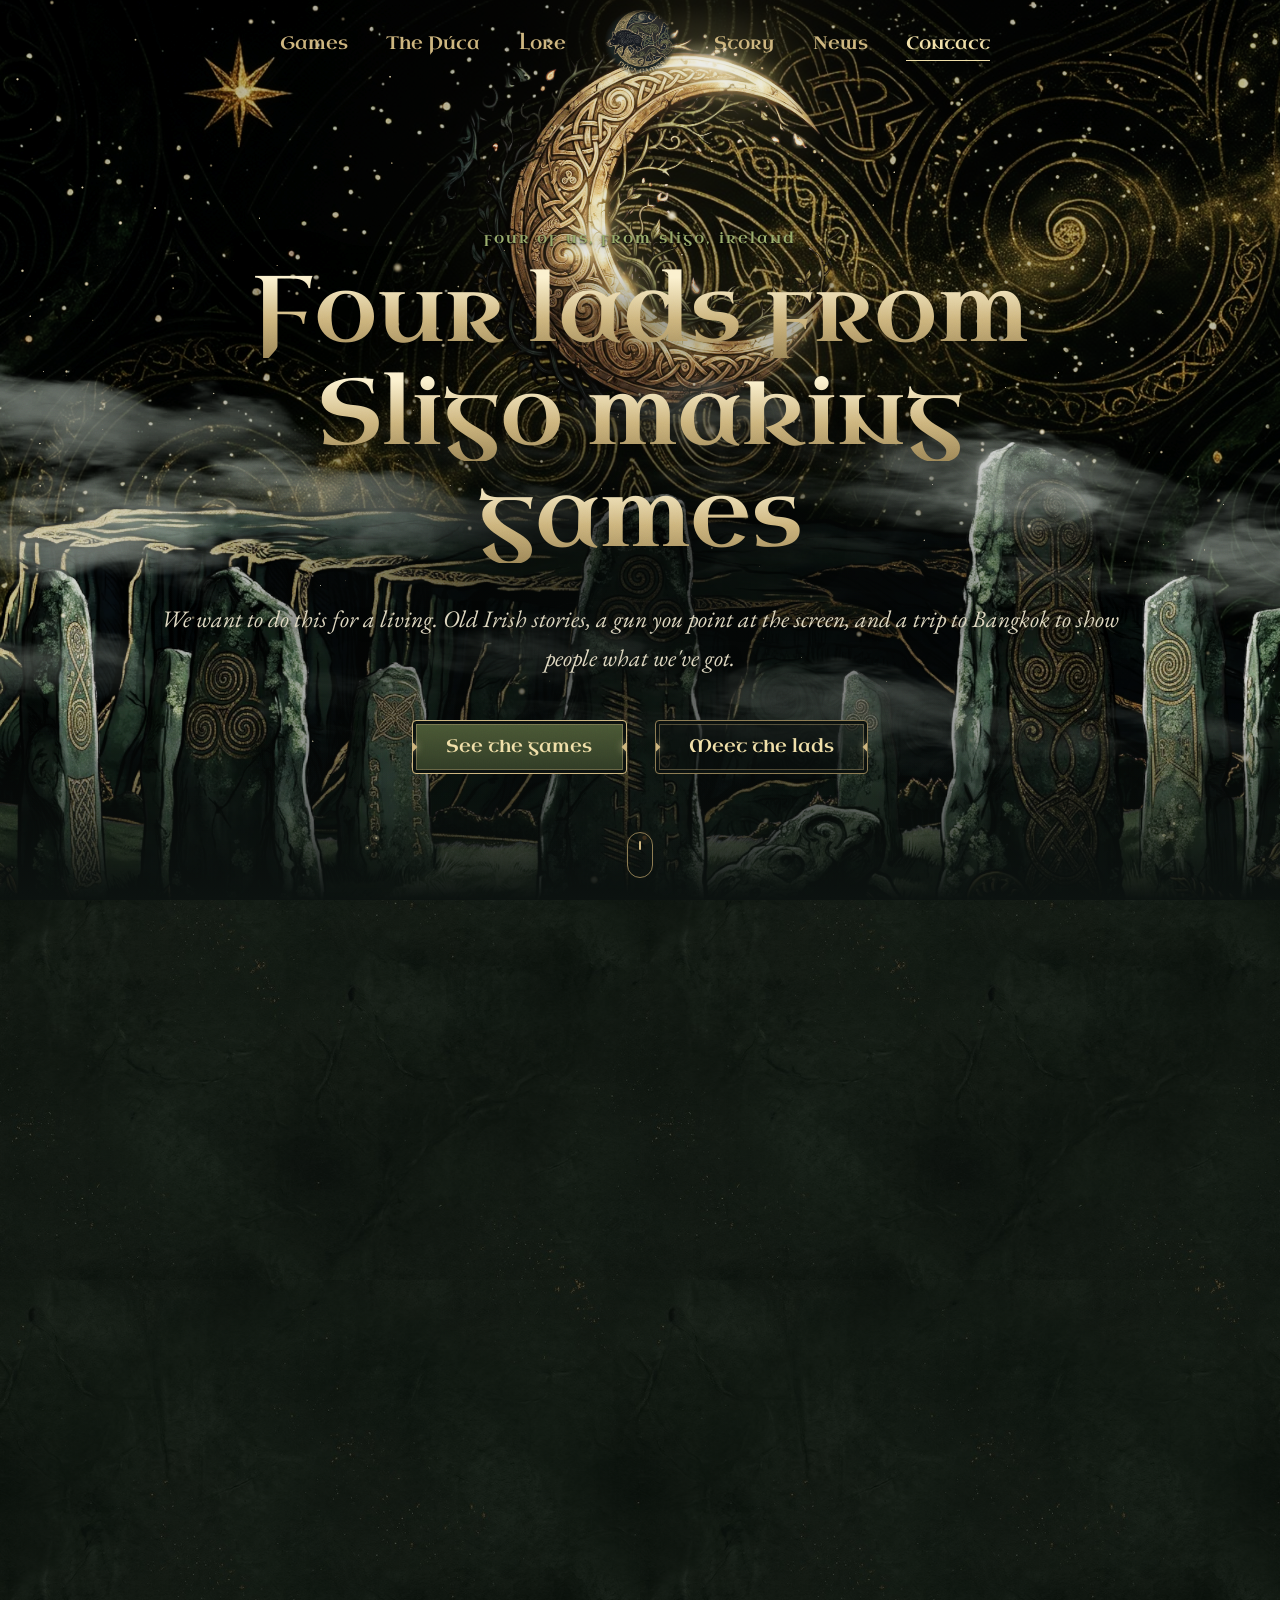
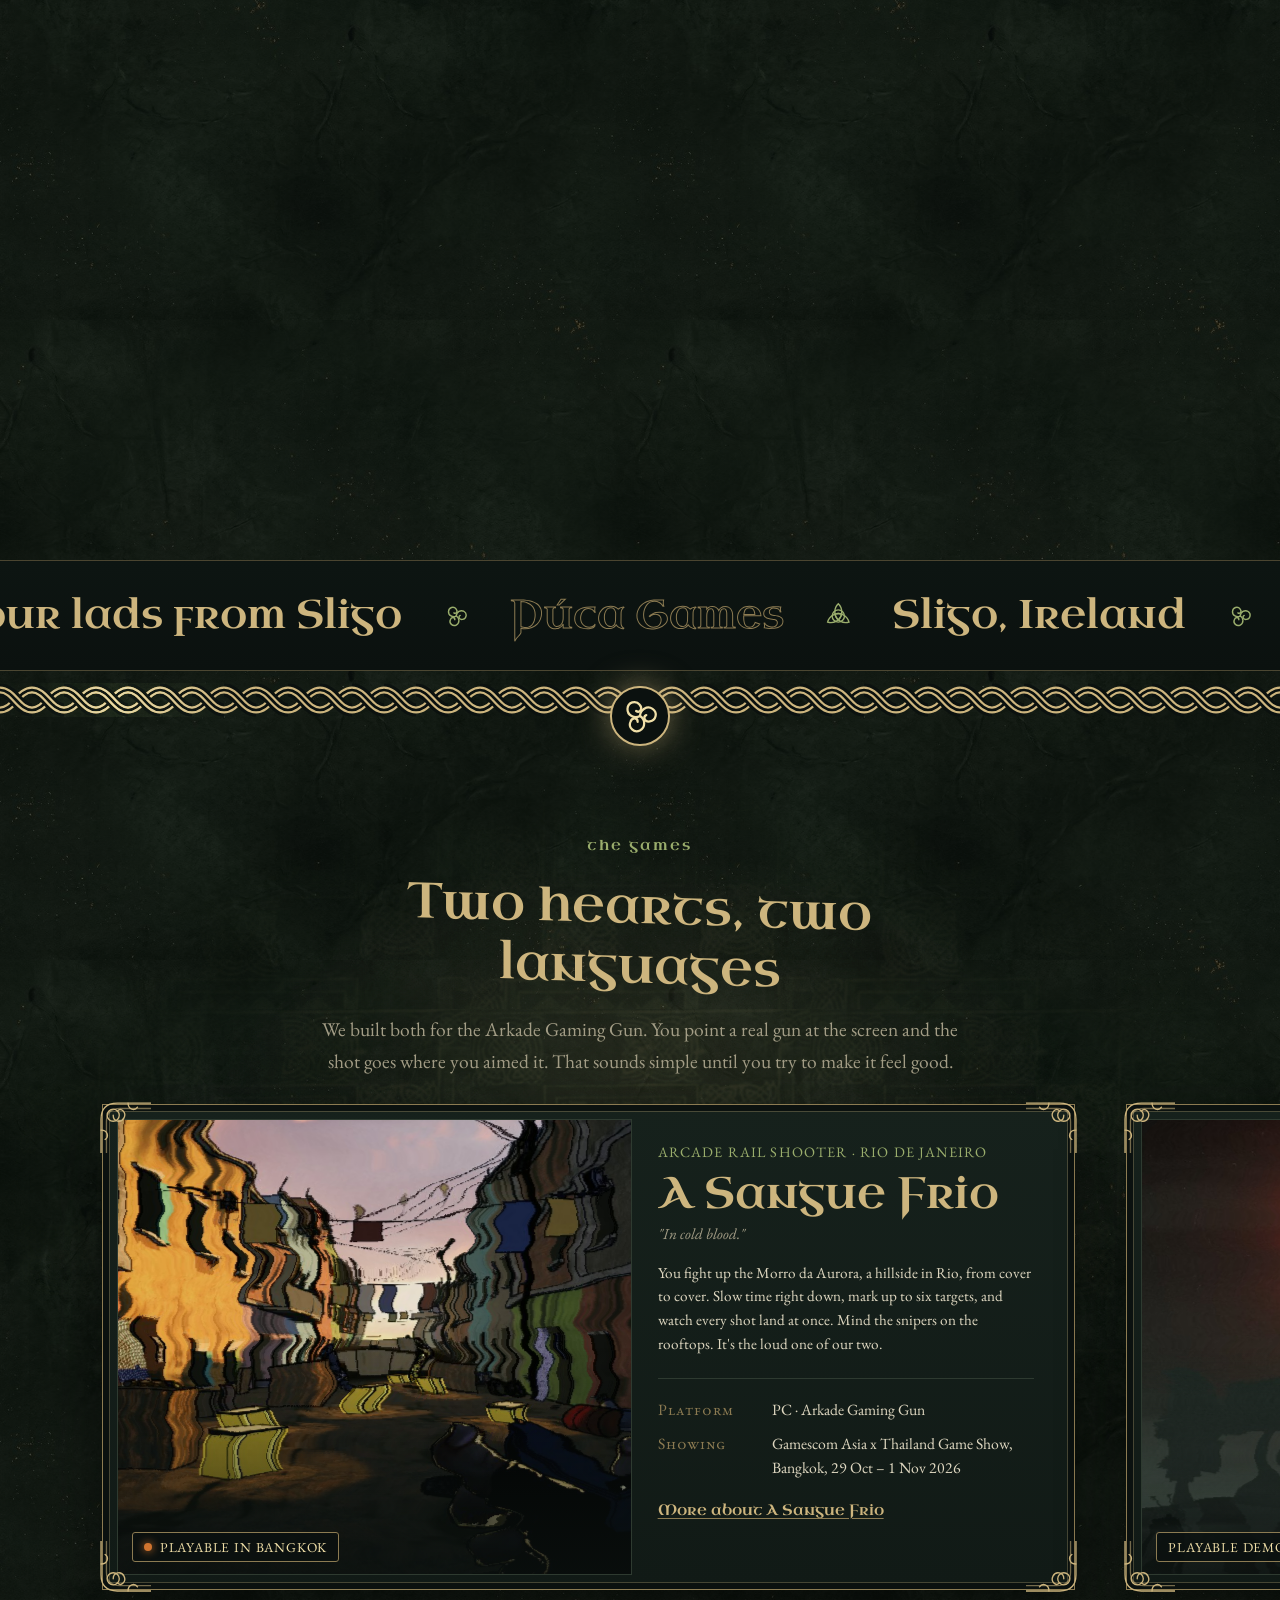
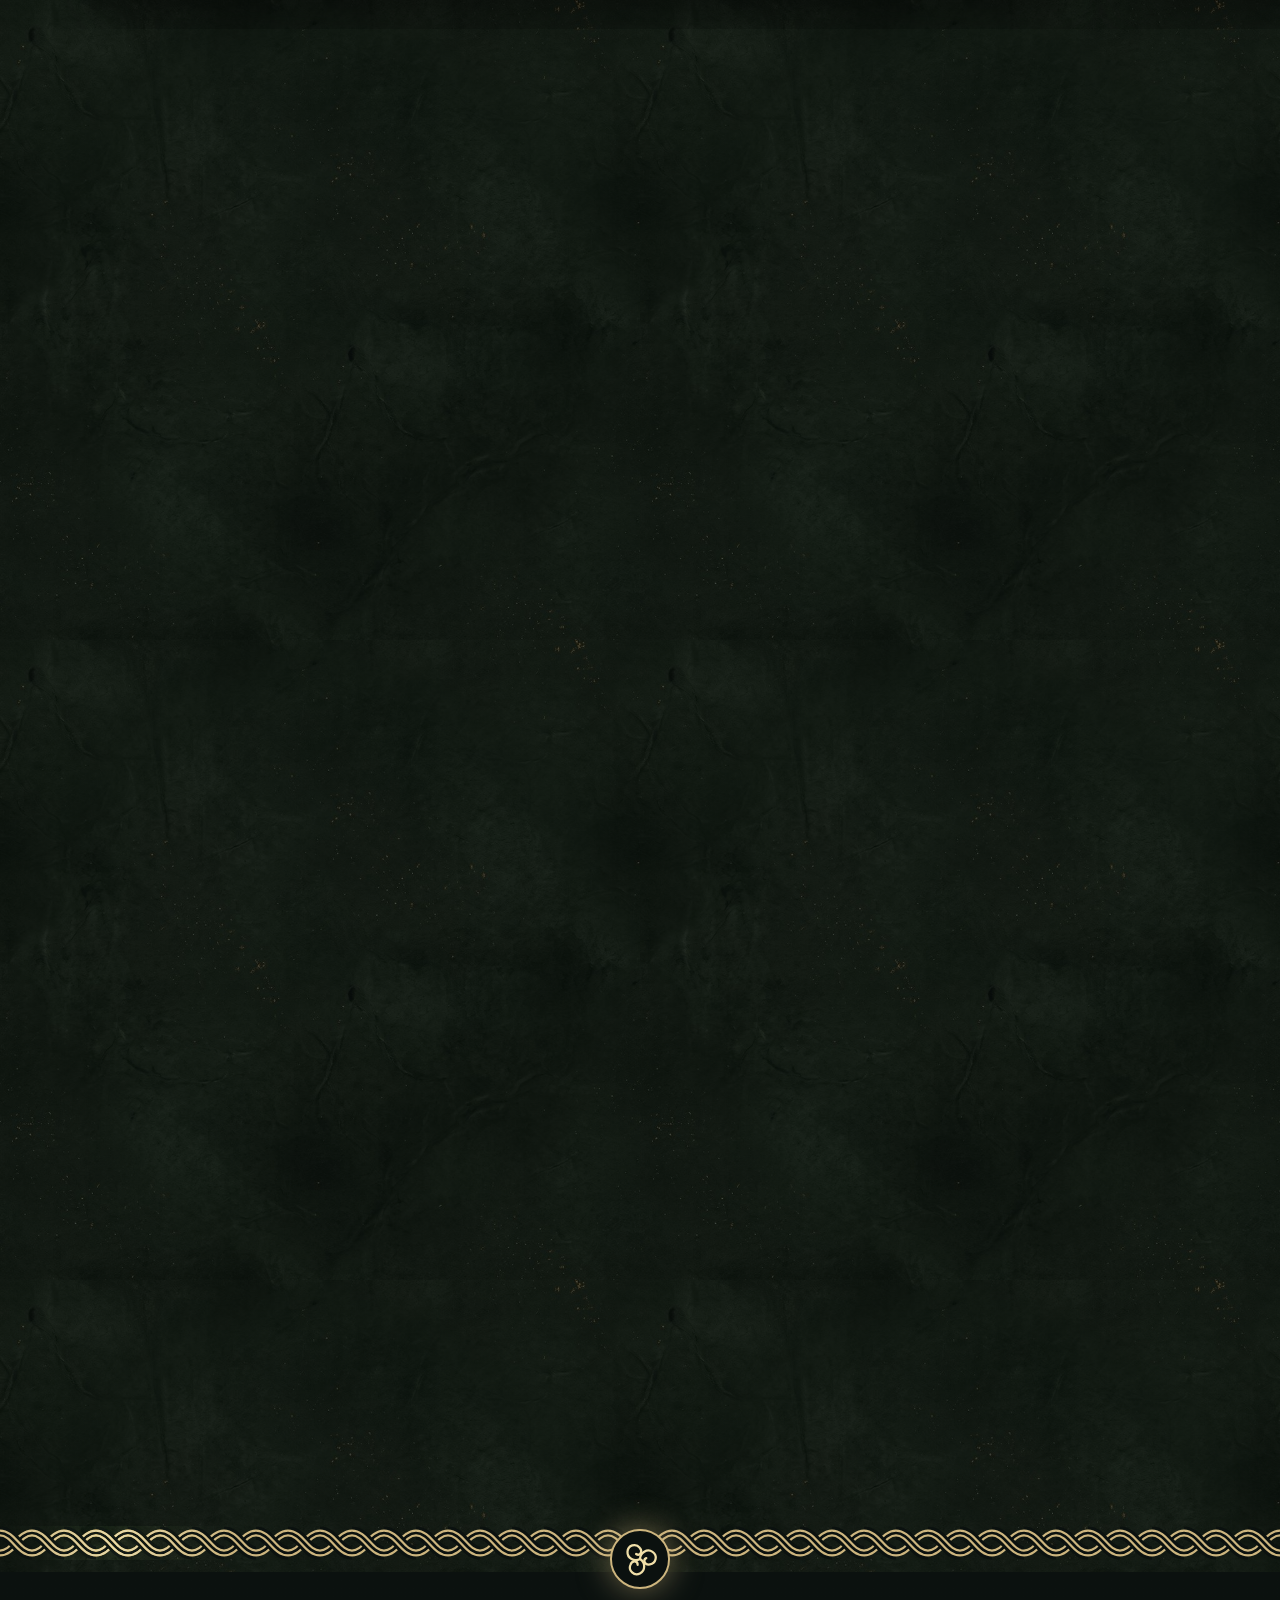
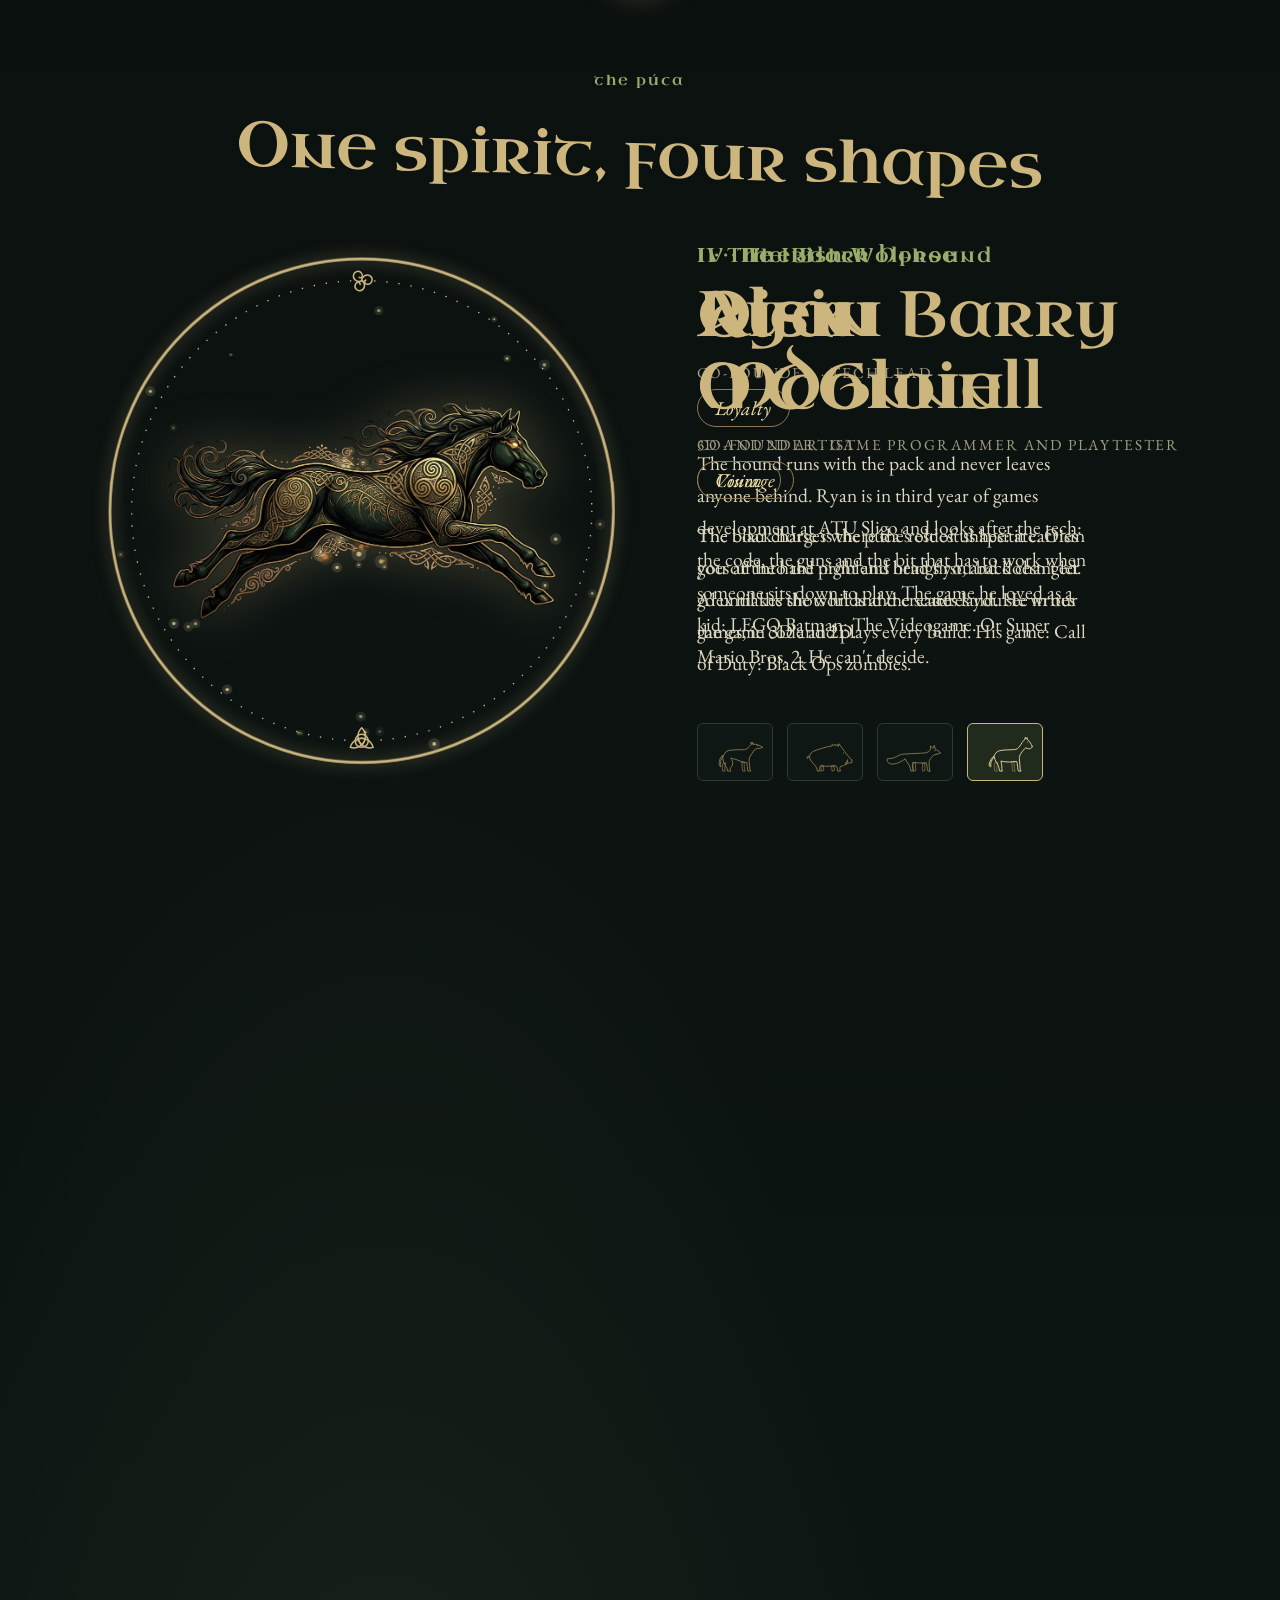
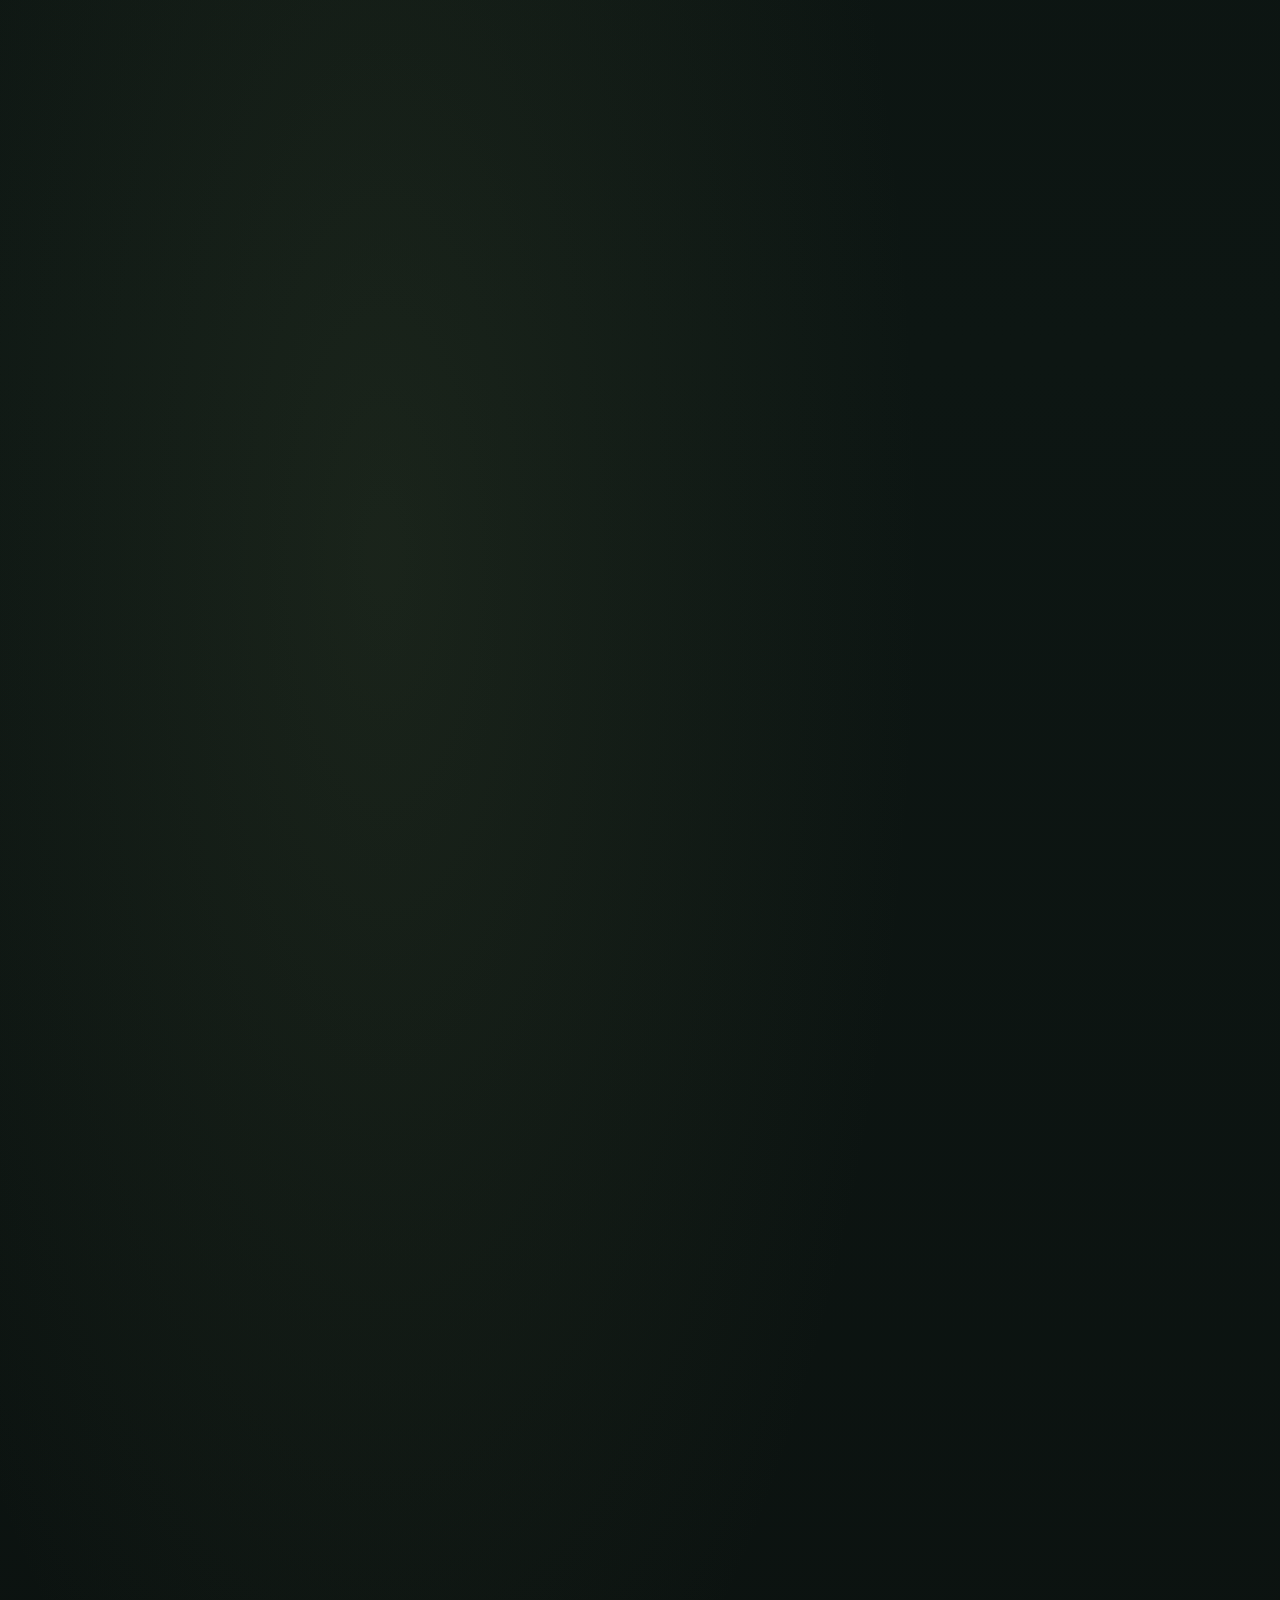
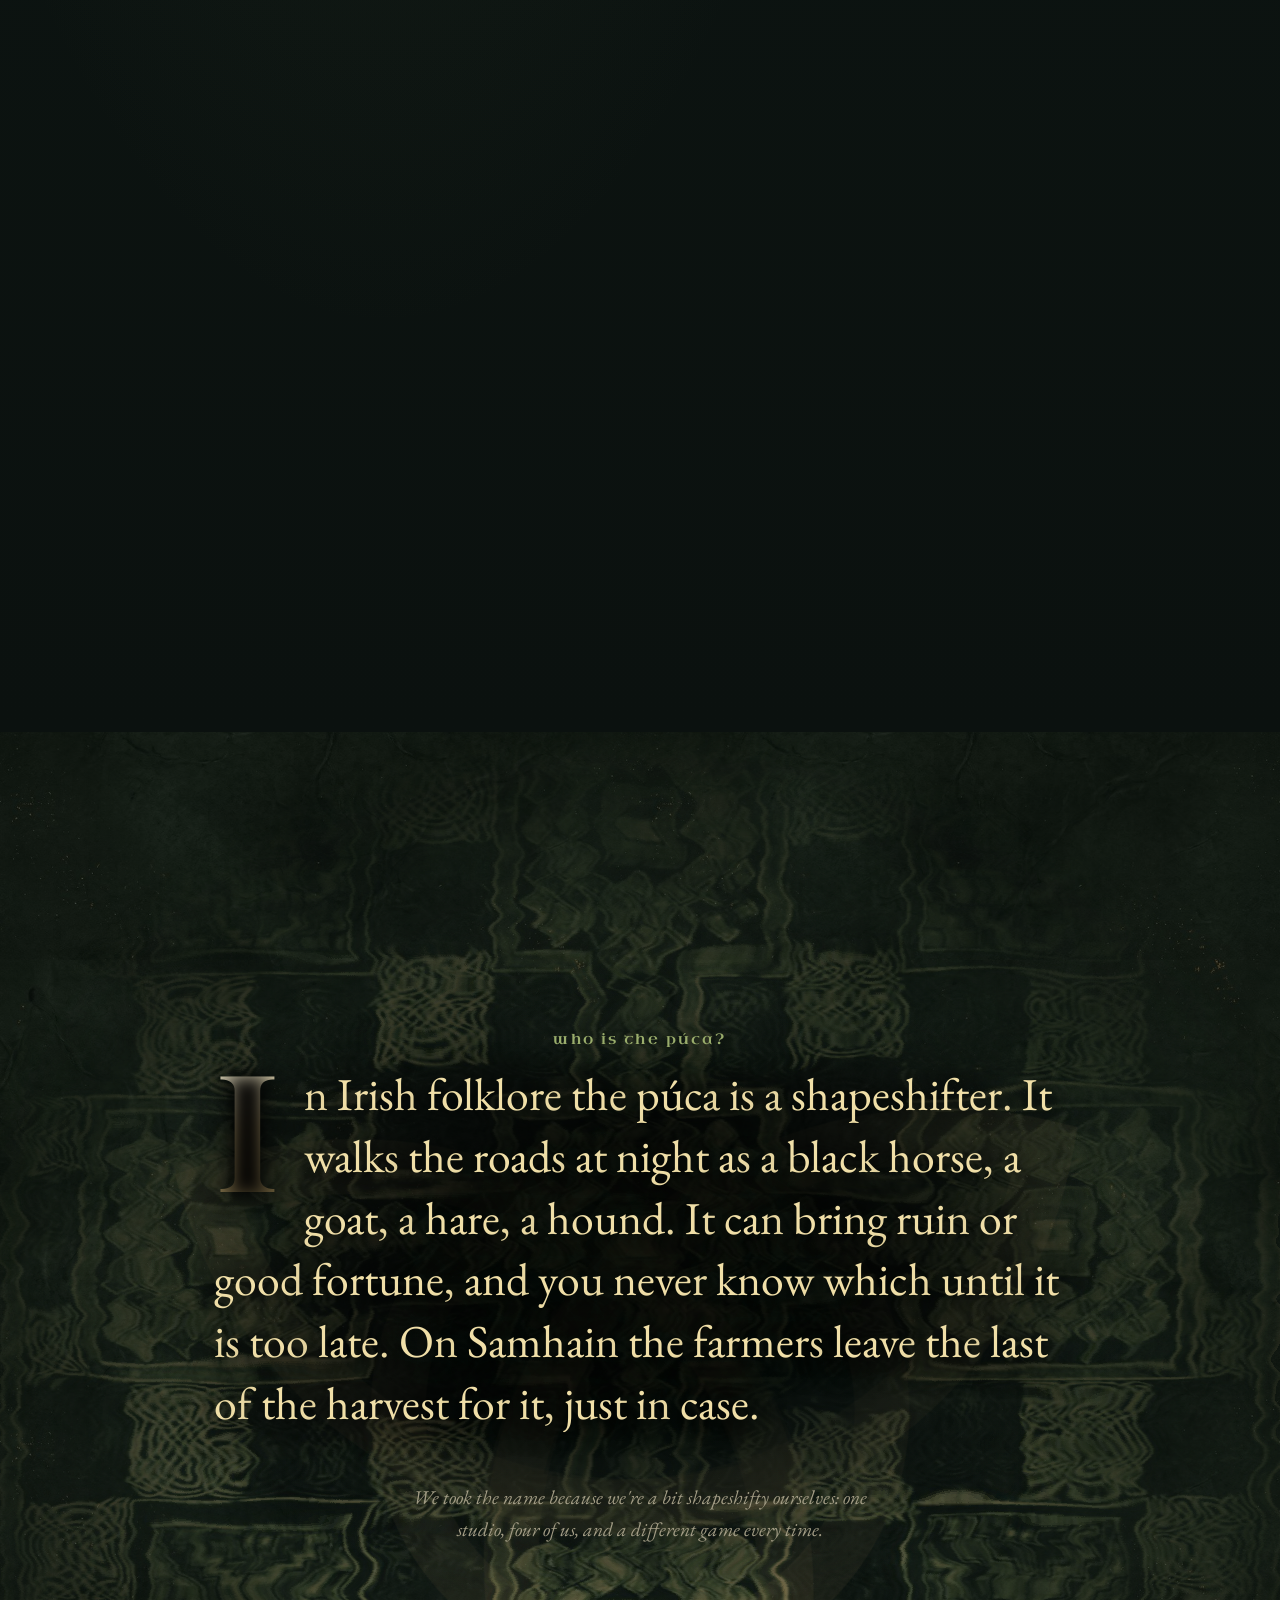
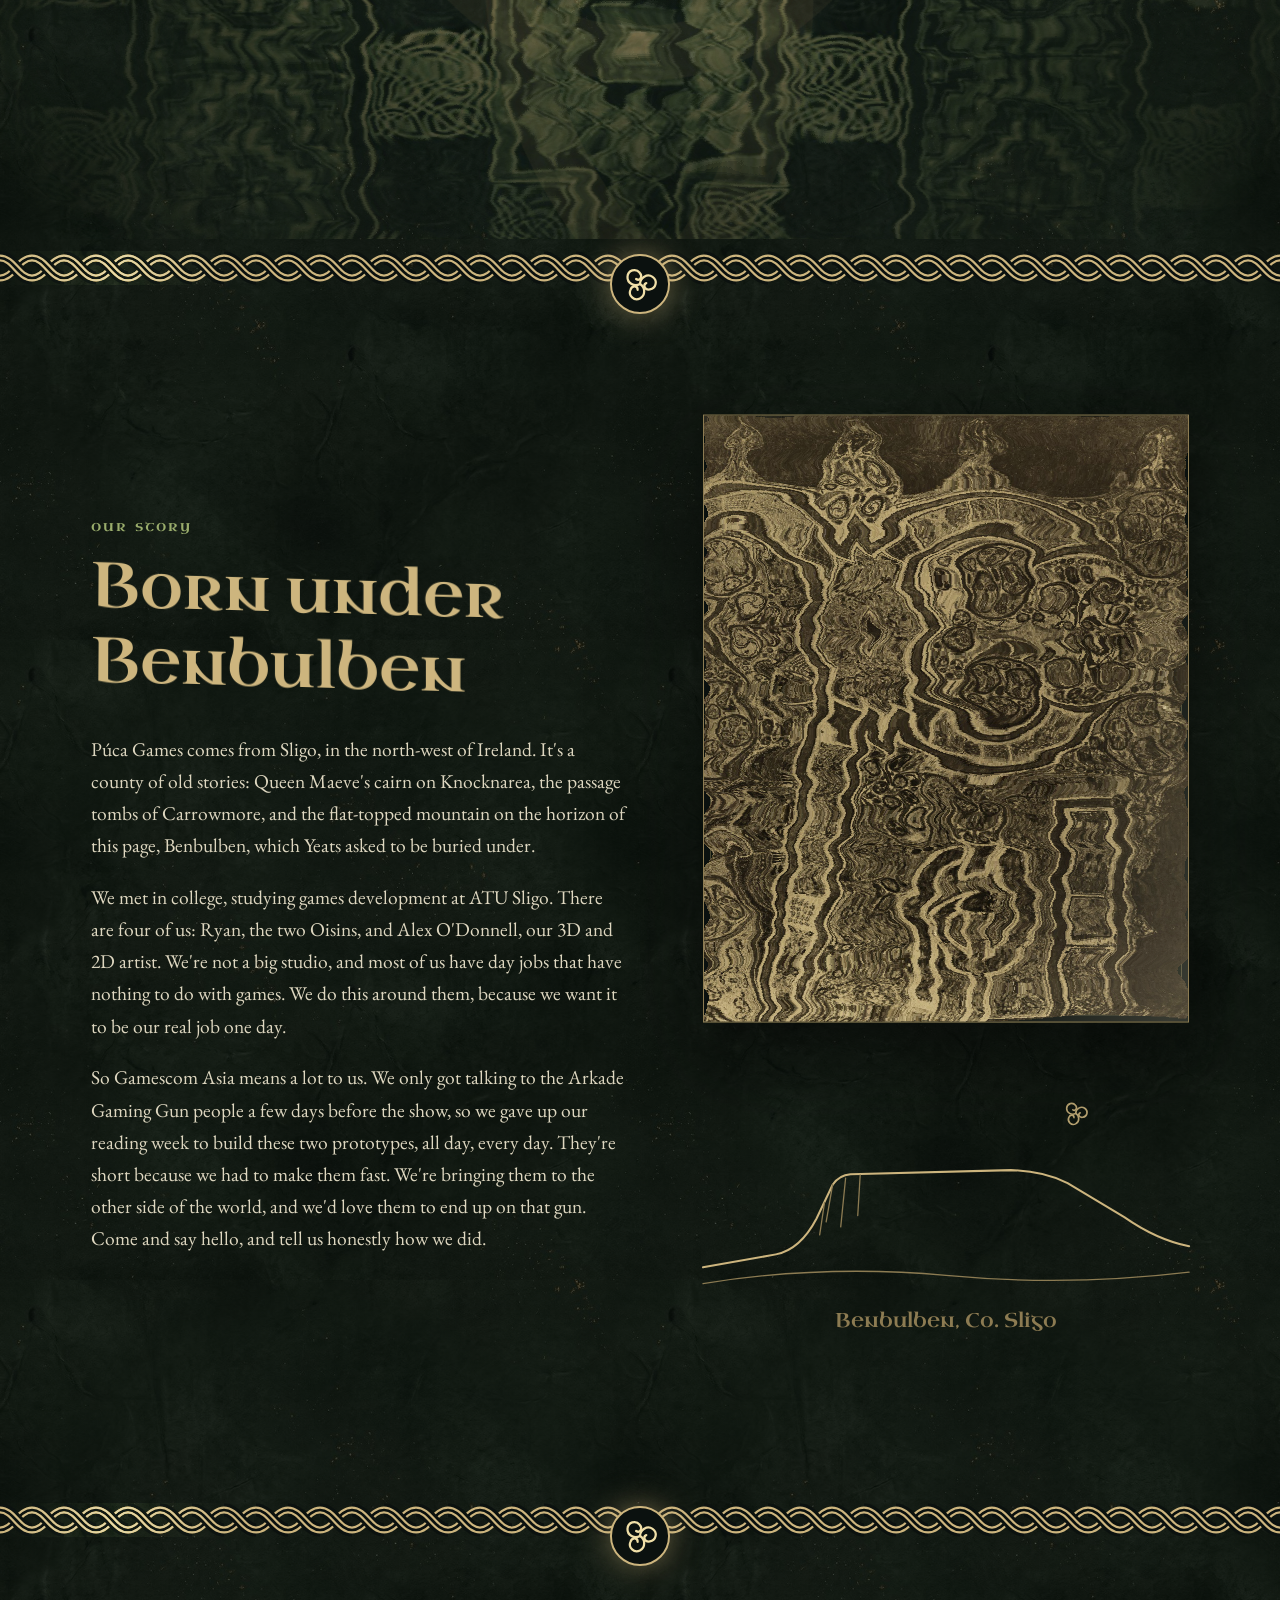
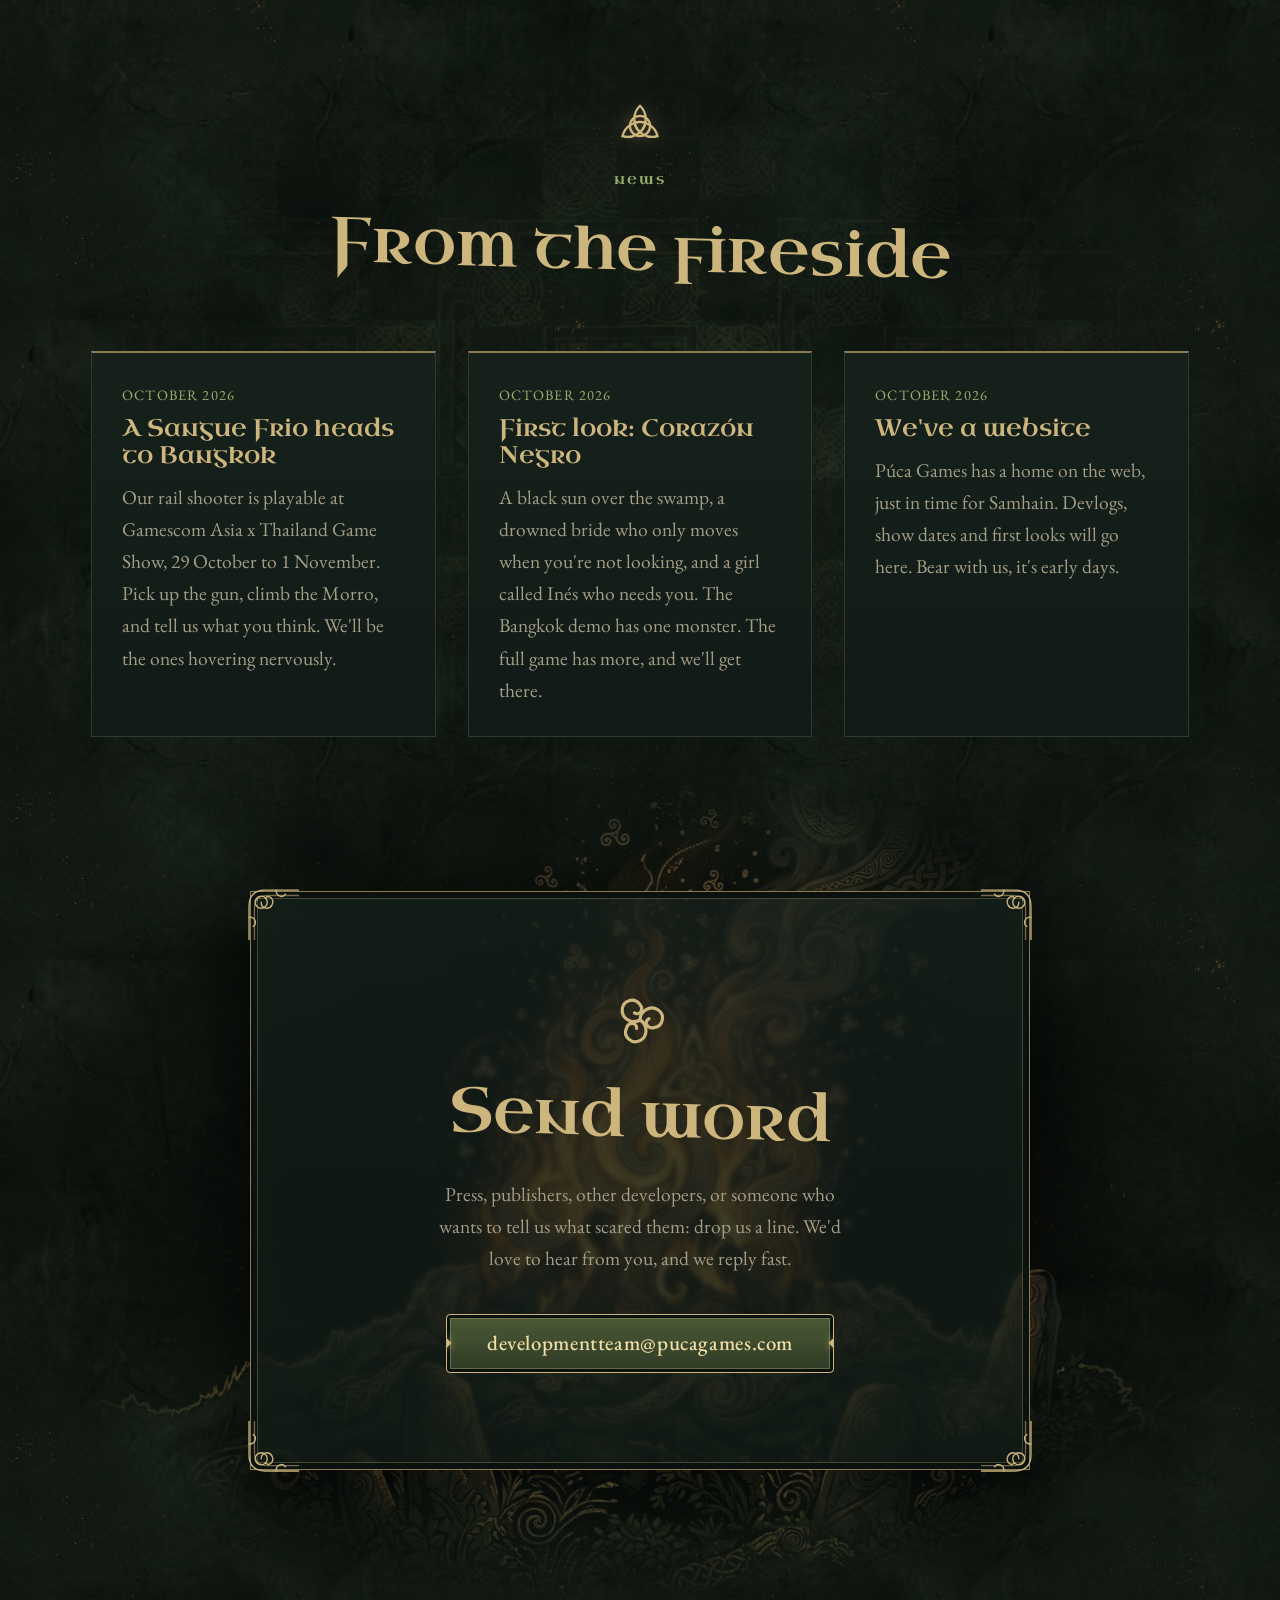
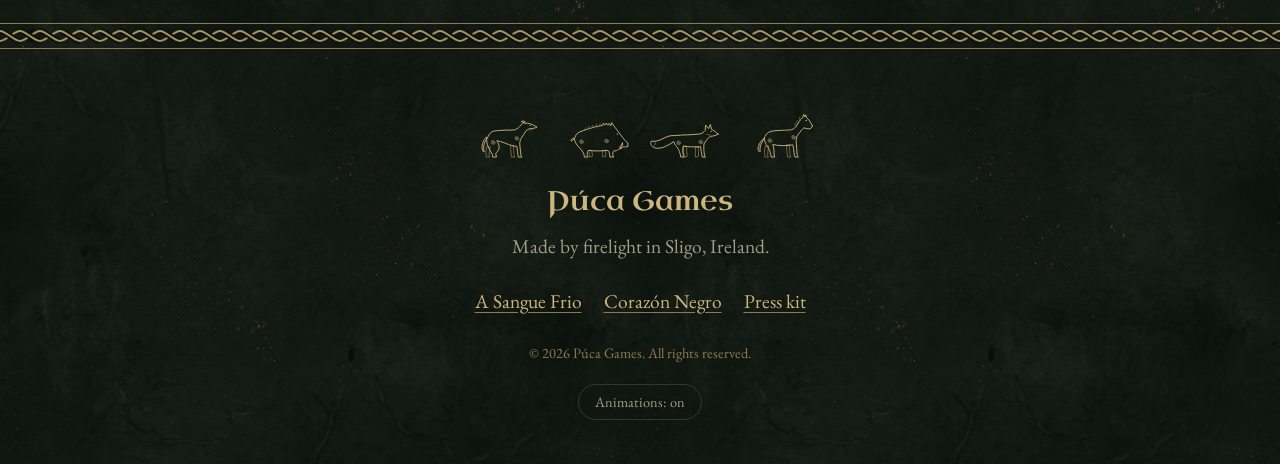
==== index.html @ 23d92119 "Rebuild the hero as a Three.js 3D world, fix the magenta fringe and the cut-off layers, restore the " ====
<!doctype html>
<html lang="en">
<head>
  <meta charset="utf-8">
  <meta name="viewport" content="width=device-width, initial-scale=1">
  <title>Púca Games · Four lads from Sligo making games</title>
  <meta name="description" content="Púca Games is four lads from Sligo, Ireland, who met studying games development at ATU Sligo and are chasing the dream of making games for a living. Our first two, A Sangue Frio and Corazón Negro, are at Gamescom Asia in Bangkok.">
  <meta name="theme-color" content="#0b110f">
  <link rel="canonical" href="https://pucagames.com/">

  <meta property="og:type" content="website">
  <meta property="og:site_name" content="Púca Games">
  <meta property="og:title" content="Púca Games · Four lads from Sligo making games">
  <meta property="og:description" content="Four of us, one studio, two games for the Arkade Gaming Gun. Come and meet us in Bangkok.">
  <meta property="og:url" content="https://pucagames.com/">
  <meta property="og:image" content="https://pucagames.com/assets/img/og-image.jpg">
  <meta property="og:image:width" content="1200">
  <meta property="og:image:height" content="630">
  <meta name="twitter:card" content="summary_large_image">

  <link rel="icon" type="image/png" sizes="32x32" href="assets/img/icon-32.png">
  <link rel="icon" type="image/png" sizes="192x192" href="assets/img/icon-192.png">
  <link rel="apple-touch-icon" href="assets/img/icon-180.png">

  <link rel="preconnect" href="https://fonts.googleapis.com">
  <link rel="preconnect" href="https://fonts.gstatic.com" crossorigin>
  <link href="https://fonts.googleapis.com/css2?family=Uncial+Antiqua&family=EB+Garamond:ital,wght@0,400;0,500;0,600;1,400&display=swap" rel="stylesheet">
  <link rel="stylesheet" href="assets/css/style.css">
  <script>
    // Runs before first paint: motion follows the system setting unless the visitor chose otherwise in the footer.
    (function () {
      var root = document.documentElement;
      var stored = null;
      try { stored = localStorage.getItem("motion"); } catch (e) {}
      var reduce = window.matchMedia("(prefers-reduced-motion: reduce)").matches;
      root.classList.add("js");
      root.dataset.motion = stored === "full" || stored === "reduced" ? stored : reduce ? "reduced" : "full";
      // the intro plays once per visit, and never in gentle mode
      var seen = false;
      try { seen = sessionStorage.getItem("intro") === "1"; } catch (e) {}
      if (root.dataset.motion === "full" && !seen) {
        root.classList.add("is-loading");
      }
    })();
  </script>
  <script src="assets/vendor/gsap.min.js" defer></script>
  <script src="assets/vendor/ScrollTrigger.min.js" defer></script>
  <script src="assets/vendor/DrawSVGPlugin.min.js" defer></script>
  <script src="assets/vendor/MotionPathPlugin.min.js" defer></script>
  <script src="assets/vendor/lenis.min.js" defer></script>
  <script type="importmap">
    {
      "imports": {
        "three": "./assets/vendor/three/three.module.min.js",
        "three/addons/": "./assets/vendor/three/addons/"
      }
    }
  </script>
  <script type="module" src="assets/js/main.js"></script>

  <script type="application/ld+json">
  {
    "@context": "https://schema.org",
    "@type": "Organization",
    "name": "Púca Games",
    "url": "https://pucagames.com/",
    "logo": "https://pucagames.com/assets/img/logo.png",
    "email": "developmentteam@pucagames.com",
    "address": { "@type": "PostalAddress", "addressLocality": "Sligo", "addressCountry": "IE" },
    "founder": [
      { "@type": "Person", "name": "Ryan Barry" },
      { "@type": "Person", "name": "Oisin McGloin" },
      { "@type": "Person", "name": "Oisin Roache" }
    ],
    "member": [
      { "@type": "Person", "name": "Alex O'Donnell", "jobTitle": "3D and 2D artist" }
    ]
  }
  </script>
</head>
<body>
  <!-- Shared vector art. Animals are Pictish-style line art; every path uses pathLength="1" so CSS can "draw" it. -->
  <svg class="sprite" aria-hidden="true" focusable="false">
    <defs>
      <linearGradient id="gold" x1="0" y1="0" x2="0" y2="1">
        <stop offset="0" stop-color="#f6e9bf" />
        <stop offset=".55" stop-color="#cdb57e" />
        <stop offset="1" stop-color="#8c7b52" />
      </linearGradient>
      <linearGradient id="stoneFace" x1="0" y1="0" x2=".4" y2="1">
        <stop offset="0" stop-color="#7d806c" />
        <stop offset=".45" stop-color="#4b5144" />
        <stop offset="1" stop-color="#20271f" />
      </linearGradient>
      <radialGradient id="moonFace" cx=".38" cy=".42" r=".7">
        <stop offset="0" stop-color="#fbf0cc" />
        <stop offset=".5" stop-color="#dcc58e" />
        <stop offset="1" stop-color="#a28c5a" />
      </radialGradient>
    </defs>

    <filter id="warp" x="-5%" y="-5%" width="110%" height="110%" color-interpolation-filters="sRGB">
      <feTurbulence type="fractalNoise" baseFrequency="0.006 0.035" numOctaves="2" seed="7" result="noise" />
      <feDisplacementMap in="SourceGraphic" in2="noise" scale="0" xChannelSelector="R" yChannelSelector="G" data-warp />
    </filter>

    <symbol id="spiral" viewBox="-14 -14 28 28">
      <path d="M12 0a11 11 0 0 1-22 0a9 9 0 0 1 18 0a7 7 0 0 1-14 0a5 5 0 0 1 10 0a3 3 0 0 1-6 0" fill="none" stroke="currentColor" stroke-width="2" stroke-linecap="round" />
    </symbol>

    <symbol id="triquetra" viewBox="-50 -50 100 100">
      <g fill="none" stroke="currentColor" stroke-width="5">
        <circle r="22" />
        <path d="M0-44A40 40 0 0 1 0 14A40 40 0 0 1 0-44Z" />
        <path d="M0-44A40 40 0 0 1 0 14A40 40 0 0 1 0-44Z" transform="rotate(120)" />
        <path d="M0-44A40 40 0 0 1 0 14A40 40 0 0 1 0-44Z" transform="rotate(240)" />
      </g>
    </symbol>

    <symbol id="triskele" viewBox="-50 -50 100 100">
      <g fill="none" stroke="currentColor" stroke-width="5" stroke-linecap="round">
        <path id="triskele-arm" d="M0 0C0-14 16-24 28-16C40-8 36 10 22 12C10 14 6 2 14-2" />
        <use href="#triskele-arm" transform="rotate(120)" />
        <use href="#triskele-arm" transform="rotate(240)" />
      </g>
    </symbol>

    <symbol id="corner" viewBox="0 0 80 80">
      <g fill="none" stroke="currentColor" stroke-width="2" stroke-linecap="round">
        <path d="M6 80V30Q6 6 30 6H80" />
        <path d="M14 80V34Q14 14 34 14H80" opacity=".55" />
        <path d="M24 24m-9 0a9 9 0 1 0 18 0a9 9 0 1 0-18 0" />
        <path d="M24 24C24 34 36 36 40 28C44 20 36 12 30 18" />
        <path d="M46 6C46 16 56 18 60 12M6 46C16 46 18 56 12 60" />
      </g>
    </symbol>

    <symbol id="hound" viewBox="0 0 400 300">
      <path class="a-far" pathLength="1" d="M262 220C262 240 264 258 266 274L270 280L252 280L250 264C248 248 246 234 246 218ZM136 226C132 242 130 258 130 272L134 280L116 280L114 266C112 252 114 238 118 224Z" />
      <path class="a-body" pathLength="1" d="M388 118C380 124 366 126 352 126C344 128 336 132 330 138C322 152 312 166 304 178C298 188 296 198 296 210C298 230 300 252 302 270L308 280L288 280L286 266C284 250 282 236 280 222C262 222 240 214 220 206C200 198 184 194 172 192C180 204 186 218 184 232C182 244 174 252 166 260L170 280L150 280L148 266C142 254 130 238 124 222C118 206 116 190 118 172C104 178 94 202 92 224C91 240 96 250 104 252C100 242 100 228 102 216C106 198 114 182 126 168C132 152 142 144 154 140C190 134 236 134 264 134C278 132 288 124 296 114C304 102 314 94 326 90C320 84 312 84 304 88C312 90 318 94 324 98C340 94 366 102 388 118Z" />
      <path class="a-mark" pathLength="1" d="M280 178m12 0a11 11 0 0 1-22 0a9 9 0 0 1 18 0a7 7 0 0 1-14 0a5 5 0 0 1 10 0a3 3 0 0 1-6 0M152 200m12 0a11 11 0 0 1-22 0a9 9 0 0 1 18 0a7 7 0 0 1-14 0a5 5 0 0 1 10 0a3 3 0 0 1-6 0M356 126l-3 9M363 125l-1 8" />
      <circle class="a-eye" cx="352" cy="108" r="3.2" />
    </symbol>

    <symbol id="boar" viewBox="0 0 400 300">
      <path class="a-far" pathLength="1" d="M262 244L264 276L248 280L246 262L246 244ZM188 244L192 276L176 280L174 262L172 244Z" />
      <path class="a-body" pathLength="1" d="M382 204L384 222C376 226 366 226 358 224C352 232 344 238 334 236C324 246 316 248 308 246C302 252 300 260 302 270L306 280L286 280L284 262C282 254 280 248 276 244C240 248 200 248 170 244C164 250 162 262 164 272L168 280L148 280L146 266C140 250 128 236 116 224C104 212 96 196 94 180C88 176 80 180 76 188C74 194 80 196 84 190C88 184 92 182 96 176C100 160 110 150 124 144C170 126 220 112 246 110L250 98L258 108L266 96L274 108L282 98L290 112L296 94L312 118C324 132 340 156 356 176C366 188 374 196 382 204Z" />
      <path class="a-mark" pathLength="1" d="M268 192m12 0a11 11 0 0 1-22 0a9 9 0 0 1 18 0a7 7 0 0 1-14 0a5 5 0 0 1 10 0a3 3 0 0 1-6 0M132 196m12 0a11 11 0 0 1-22 0a9 9 0 0 1 18 0a7 7 0 0 1-14 0a5 5 0 0 1 10 0a3 3 0 0 1-6 0M150 132l4-10M170 124l4-10M190 118l4-10M210 113l4-10M230 110l3-10" />
      <path class="a-body" pathLength="1" d="M346 230C352 222 356 214 354 202C350 214 346 220 338 226Z" />
      <circle class="a-eye" cx="326" cy="156" r="3.2" />
    </symbol>

    <symbol id="fox" viewBox="0 0 400 300">
      <path class="a-far" pathLength="1" d="M266 226L268 276L252 280L250 262L252 226ZM202 222L206 276L190 280L188 262L186 222Z" />
      <path class="a-body" pathLength="1" d="M374 156C364 162 350 166 336 168C326 172 316 180 308 192C300 202 296 212 296 222C296 240 298 258 300 274L306 280L288 280L284 262C282 246 280 232 278 224C250 226 210 226 186 220C180 234 182 254 186 272L190 280L172 280L168 262C164 246 158 234 150 224C142 216 136 206 134 196C110 214 70 236 40 232C14 228 4 210 12 194C30 198 54 192 76 180C98 168 118 162 138 164C180 160 230 160 270 156C286 154 296 146 304 136L306 108L322 126L332 104L338 130C348 136 362 144 374 156Z" />
      <path class="a-mark" pathLength="1" d="M280 198m12 0a11 11 0 0 1-22 0a9 9 0 0 1 18 0a7 7 0 0 1-14 0a5 5 0 0 1 10 0a3 3 0 0 1-6 0M160 202m12 0a11 11 0 0 1-22 0a9 9 0 0 1 18 0a7 7 0 0 1-14 0a5 5 0 0 1 10 0a3 3 0 0 1-6 0M26 222C34 214 36 206 32 196M336 168C330 160 322 156 312 158" />
      <circle class="a-eye" cx="336" cy="142" r="3.2" />
    </symbol>

    <symbol id="horse" viewBox="0 0 400 300">
      <path class="a-far" pathLength="1" d="M262 214C262 236 264 256 266 274L270 280L252 280L250 264C248 246 246 230 246 214ZM150 222C146 240 144 258 144 272L148 280L130 280L128 266C126 250 128 234 132 220Z" />
      <path class="a-body" pathLength="1" d="M386 112C384 122 376 128 366 128C356 128 348 124 340 122C330 130 318 146 308 160C300 172 298 184 298 196C300 220 302 248 304 272L310 280L292 280L288 270C286 248 284 228 280 214C250 220 200 220 172 212C176 228 180 246 178 262L182 280L164 280L160 266C158 250 152 236 142 222C134 210 128 196 126 180C112 186 98 206 92 232C90 244 96 252 104 250C100 236 104 216 114 200C120 188 126 178 130 168C138 150 156 140 180 138C220 134 256 136 274 132C290 128 300 112 310 96C318 82 326 70 336 64L338 50L346 62L350 52L354 66C366 76 378 94 386 112Z" />
      <path class="a-mark" pathLength="1" d="M284 172m12 0a11 11 0 0 1-22 0a9 9 0 0 1 18 0a7 7 0 0 1-14 0a5 5 0 0 1 10 0a3 3 0 0 1-6 0M156 190m12 0a11 11 0 0 1-22 0a9 9 0 0 1 18 0a7 7 0 0 1-14 0a5 5 0 0 1 10 0a3 3 0 0 1-6 0M300 118C292 114 290 106 294 98M310 100C302 98 300 90 304 82M322 82C316 80 314 72 318 64M98 236C92 226 92 214 98 206" />
      <circle class="a-eye" cx="352" cy="82" r="3.2" />
    </symbol>

    <symbol id="tuft" viewBox="-20 -44 40 44">
      <path d="M0 0Q-4-20-12-34M0 0Q2-24-1-42M0 0Q6-18 15-30M0 0Q-9-10-18-14" fill="none" stroke="currentColor" stroke-width="2" stroke-linecap="round" />
    </symbol>
  </svg>

  <div class="preloader" aria-hidden="true" data-preloader>
    <svg class="preloader__knot" viewBox="-60 -60 120 120">
      <circle r="52" pathLength="1" />
      <g data-preloader-arms>
        <path pathLength="1" d="M0 0C0-17 19-29 34-19C48-10 44 12 27 14C12 17 7 2 17-2" />
        <path pathLength="1" d="M0 0C0-17 19-29 34-19C48-10 44 12 27 14C12 17 7 2 17-2" transform="rotate(120)" />
        <path pathLength="1" d="M0 0C0-17 19-29 34-19C48-10 44 12 27 14C12 17 7 2 17-2" transform="rotate(240)" />
      </g>
    </svg>
    <p class="preloader__name">Púca Games</p>
    <p class="preloader__count"><span data-preloader-count>0</span>%</p>
  </div>

  <canvas class="fx" aria-hidden="true" data-fx></canvas>
  <div class="runners" aria-hidden="true" data-runners data-frames="hound boar fox horse"></div>

  <a class="skip-link" href="#main">Skip to content</a>

  <div class="cursor" aria-hidden="true" data-cursor>
    <span class="cursor__ring"></span>
    <span class="cursor__dot"></span>
  </div>

  <header class="site-header" data-header>
    <div class="site-header__progress" data-progress></div>
    <nav class="nav" aria-label="Main">
      <ul class="nav__list nav__list--left">
        <li><a href="#games">Games</a></li>
        <li><a href="#team">The Púca</a></li>
        <li><a href="#lore">Lore</a></li>
      </ul>
      <a class="nav__brand" href="#top" aria-label="Púca Games, back to top" data-magnetic>
        <img src="assets/img/logo.png" alt="" width="409" height="370">
      </a>
      <ul class="nav__list nav__list--right">
        <li><a href="#story">Story</a></li>
        <li><a href="#news">News</a></li>
        <li><a href="#contact">Contact</a></li>
      </ul>
      <button class="nav__toggle" type="button" aria-expanded="false" aria-controls="mobile-menu" data-nav-toggle>
        <span class="nav__toggle-bar"></span>
        <span class="visually-hidden">Menu</span>
      </button>
    </nav>
    <div class="mobile-menu" id="mobile-menu" hidden data-mobile-menu>
      <ul>
        <li><a href="#games">Games</a></li>
        <li><a href="#team">The Púca</a></li>
        <li><a href="#lore">Lore</a></li>
        <li><a href="#story">Story</a></li>
        <li><a href="#news">News</a></li>
        <li><a href="#contact">Contact</a></li>
      </ul>
    </div>
  </header>

  <main id="main">
    <!-- Hero: a painted night scene split into depth layers for scroll and pointer parallax. -->
    <section class="hero" id="top" aria-labelledby="hero-title" data-scene>
      <div class="scene" aria-hidden="true">
        <canvas class="world" data-world></canvas>
        <img class="scene__sky-art" src="assets/img/scene/sky.jpg" alt="" width="2560" height="1429" fetchpriority="high">
        <canvas class="scene__sky" data-sky></canvas>

        <div class="scene__layer scene__layer--moon" data-depth="0.08" data-layer="moon">
          <div class="moon"><img src="assets/img/scene/moon.webp" alt="" width="900" height="899"></div>
        </div>
        <div class="scene__layer" data-depth="0.16" data-layer="mountain">
          <img class="scene__art scene__art--mountain" src="assets/img/scene/mountain.webp" alt="" width="2560" height="1263">
        </div>
        <div class="scene__layer" data-depth="0.24" data-layer="hills">
          <img class="scene__art scene__art--hills" src="assets/img/scene/hills.webp" alt="" width="2560" height="869">
        </div>
        <div class="scene__layer" data-depth="0.34" data-layer="stones">
          <img class="scene__art scene__art--stones" src="assets/img/scene/stones.webp" alt="" width="2560" height="993">
        </div>
        <div class="scene__mist" data-depth="0.42">
          <img src="assets/img/scene/mist.jpg" alt="" width="2048" height="869">
        </div>
        <canvas class="scene__fog" data-fog></canvas>
        <div class="scene__layer scene__layer--front" data-depth="0.6" data-layer="front">
          <img class="scene__art scene__art--front" src="assets/img/scene/foreground.webp" alt="" width="2560" height="1086">
        </div>
      </div>

      <div class="hero__content" data-hero-content>
        <p class="eyebrow">Four of us, from Sligo, Ireland</p>
        <h1 class="hero__title" id="hero-title" data-split>Four lads from Sligo making games</h1>
        <p class="hero__lede">We want to do this for a living. Old Irish stories, a gun you point at the screen, and a trip to Bangkok to show people what we've got.</p>
        <div class="hero__actions">
          <a class="btn btn--primary" href="#games" data-magnetic><span class="btn__shine"></span>See the games</a>
          <a class="btn btn--ghost" href="#team" data-magnetic><span class="btn__shine"></span>Meet the lads</a>
        </div>
      </div>

      <div class="hero__veil" aria-hidden="true"></div>
      <a class="hero__scroll" href="#games" aria-label="Scroll to our games">
        <span class="hero__scroll-line"></span>
      </a>
    </section>

    <div class="marquee" aria-hidden="true" data-marquee>
      <div class="marquee__track" data-marquee-track>
        <span>Four lads from Sligo</span><svg><use href="#triskele" /></svg>
        <span>Púca Games</span><svg><use href="#triquetra" /></svg>
        <span>Sligo, Ireland</span><svg><use href="#triskele" /></svg>
        <span>Wolfhound · Boar · Fox · Horse</span><svg><use href="#triquetra" /></svg>
      </div>
    </div>

    <div class="knot-rule" aria-hidden="true" data-knot></div>

    <section class="section games" id="games" aria-labelledby="games-title">
      <header class="section__head" data-reveal>
        <svg class="section__mark"><use href="#triquetra" /></svg>
        <p class="eyebrow">The games</p>
        <h2 id="games-title">Two hearts, two languages</h2>
        <p>We built both for the Arkade Gaming Gun. You point a real gun at the screen and the shot goes where you
          aimed it. That sounds simple until you try to make it feel good.</p>
      </header>

      <div class="games__grid" data-hscroll>
        <article class="game-card" data-reveal data-tilt>
          <div class="frame">
            <svg class="frame__corner frame__corner--tl"><use href="#corner" /></svg>
            <svg class="frame__corner frame__corner--tr"><use href="#corner" /></svg>
            <svg class="frame__corner frame__corner--bl"><use href="#corner" /></svg>
            <svg class="frame__corner frame__corner--br"><use href="#corner" /></svg>
            <div class="game-card__media">
              <img src="assets/img/sangue-frio.jpg" alt="A sunset alley in a painted hillside favela, seen down the sights of a pistol, with enemies behind crates" width="1280" height="720" loading="lazy">
              <span class="badge badge--live">Playable in Bangkok</span>
            </div>
            <div class="game-card__body">
              <p class="game-card__genre">Arcade rail shooter · Rio de Janeiro</p>
              <h3>A Sangue Frio</h3>
              <p class="game-card__tag">"In cold blood."</p>
              <p>You fight up the Morro da Aurora, a hillside in Rio, from cover to cover. Slow time right down, mark up to
                six targets, and watch every shot land at once. Mind the snipers on the rooftops. It's the loud one of
                our two.</p>
              <dl class="game-card__meta">
                <div><dt>Platform</dt><dd>PC · Arkade Gaming Gun</dd></div>
                <div><dt>Showing</dt><dd>Gamescom Asia x Thailand Game Show, Bangkok, 29 Oct – 1 Nov 2026</dd></div>
              </dl>
              <p class="game-card__more"><a href="/games/a-sangue-frio/">More about A Sangue Frio</a></p>
            </div>
            <span class="glare" aria-hidden="true"></span>
          </div>
        </article>

        <article class="game-card" data-reveal data-tilt>
          <div class="frame">
            <svg class="frame__corner frame__corner--tl"><use href="#corner" /></svg>
            <svg class="frame__corner frame__corner--tr"><use href="#corner" /></svg>
            <svg class="frame__corner frame__corner--bl"><use href="#corner" /></svg>
            <svg class="frame__corner frame__corner--br"><use href="#corner" /></svg>
            <div class="game-card__media">
              <img src="assets/img/corazon-negro.jpg" alt="A black sun with a blood-red corona hangs over a misty swamp as figures rise from the water" width="1138" height="640" loading="lazy">
              <span class="badge">Playable demo</span>
            </div>
            <div class="game-card__body">
              <p class="game-card__genre">Siege horror · The swamp, under the eclipse</p>
              <h3>Corazón Negro</h3>
              <p class="game-card__tag">"Black heart."</p>
              <p>The full game is a night in a swamp shack, with a folk surgeon at work on your daughter and things outside
                that want in. That's the dream, and we're a good bit away from it. What you can play in Bangkok is the
                first piece: carry Inés across the marsh and keep La Novia off her. She only moves when you're not
                looking.</p>
              <dl class="game-card__meta">
                <div><dt>Platform</dt><dd>PC · Arkade Gaming Gun</dd></div>
                <div><dt>Status</dt><dd>A 4–5 minute demo with one monster. The full game is still ahead of us</dd></div>
              </dl>
              <p class="game-card__more"><a href="/games/corazon-negro/">More about Corazón Negro</a></p>
            </div>
            <span class="glare" aria-hidden="true"></span>
          </div>
        </article>

        <aside class="game-teaser" data-reveal>
          <img src="assets/img/art/chirho-gold.jpg" alt="" width="1500" height="1598" loading="lazy">
          <p class="eyebrow">Next</p>
          <p class="game-teaser__line">The púca has more shapes than two.</p>
        </aside>
      </div>
    </section>

    <div class="knot-rule" aria-hidden="true" data-knot></div>

    <!-- The shapeshifter: a tall section with a sticky stage. Scroll progress picks which shape the Púca takes. -->
    <section class="shift" id="team" aria-labelledby="team-title" data-shift>
      <div class="shift__sticky">
        <header class="shift__head">
          <p class="eyebrow">The Púca</p>
          <h2 id="team-title">One spirit, four shapes</h2>
        </header>

        <div class="shift__grid">
          <div class="shift__stage" aria-hidden="true">
            <svg class="shift__ring" viewBox="-200 -200 400 400">
              <circle class="shift__ring-track" r="186" />
              <circle class="shift__ring-fill" r="186" pathLength="1" data-shift-ring />
              <g class="shift__ring-spin">
                <circle r="170" fill="none" stroke="currentColor" stroke-width="1" stroke-dasharray="1 8" />
                <use href="#triskele" x="-11" y="-181" width="22" height="22" />
                <use href="#triquetra" x="-11" y="159" width="22" height="22" />
              </g>
            </svg>
            <div class="shift__forms">
              <img class="shift__form is-active" src="assets/img/scene/hound-reach.webp" alt="" width="900" height="456" data-form>
              <img class="shift__form" src="assets/img/scene/boar-reach.webp" alt="" width="900" height="499" loading="lazy" data-form>
              <img class="shift__form" src="assets/img/scene/fox-reach.webp" alt="" width="900" height="390" loading="lazy" data-form>
              <img class="shift__form" src="assets/img/scene/horse-reach.webp" alt="" width="900" height="505" loading="lazy" data-form>
            </div>
            <canvas class="shift__sparks" data-sparks></canvas>
          </div>

          <div class="shift__members">
            <article class="member is-active" data-member>
              <p class="member__shape">I · The Irish Wolfhound</p>
              <h3>Ryan Barry</h3>
              <p class="member__role">Co-founder · Tech lead</p>
              <p class="member__virtue">Loyalty</p>
              <p>The hound runs with the pack and never leaves anyone behind. Ryan is in third year of games development at
                ATU Sligo and looks after the tech: the code, the guns and the bit that has to work when someone sits down
                to play. The game he loved as a kid: LEGO Batman: The Videogame. Or Super Mario Bros. 2. He can't decide.</p>
            </article>
            <article class="member" data-member>
              <p class="member__shape">II · The Boar</p>
              <h3>Oisin McGloin</h3>
              <p class="member__role">Co-founder · Game programmer and playtester</p>
              <p class="member__virtue">Courage</p>
              <p>The boar charges where the rest of us hesitate. Oisin goes at the hard problems head first, and doesn't
                let go until the shots hit and the scares land. He writes the game code and plays every build. His game: Call of Duty: Black Ops zombies.</p>
            </article>
            <article class="member" data-member>
              <p class="member__shape">III · The Fox</p>
              <h3>Oisin Roache</h3>
              <p class="member__role">Co-founder · Head of game design</p>
              <p class="member__virtue">Cunning</p>
              <p>The fox wins with wit, not size. Oisin is the one who spots the clever way round a problem, and the sly
                twist that makes a game stick in your head. He heads up the design. His game: Ratchet &amp; Clank.</p>
            </article>
            <article class="member" data-member>
              <p class="member__shape">IV · The Black Horse</p>
              <h3>Alex O'Donnell</h3>
              <p class="member__role">3D and 2D artist</p>
              <p class="member__virtue">Vision</p>
              <p>The black horse is the púca's oldest shape: it carries you off into the night and brings you back changed.
                Alex makes the worlds and creatures you see in our games, in 3D and 2D.</p>
            </article>

            <div class="shift__nav" role="group" aria-label="Choose a shape">
              <button type="button" class="shift__chip is-active" data-shift-to="0" aria-pressed="true">
                <svg viewBox="0 0 400 300"><use href="#hound" /></svg><span class="visually-hidden">Ryan Barry, the wolfhound</span>
              </button>
              <button type="button" class="shift__chip" data-shift-to="1" aria-pressed="false">
                <svg viewBox="0 0 400 300"><use href="#boar" /></svg><span class="visually-hidden">Oisin McGloin, the boar</span>
              </button>
              <button type="button" class="shift__chip" data-shift-to="2" aria-pressed="false">
                <svg viewBox="0 0 400 300"><use href="#fox" /></svg><span class="visually-hidden">Oisin Roache, the fox</span>
              </button>
              <button type="button" class="shift__chip" data-shift-to="3" aria-pressed="false">
                <svg viewBox="0 0 400 300"><use href="#horse" /></svg><span class="visually-hidden">Alex O'Donnell, the black horse</span>
              </button>
            </div>
          </div>
        </div>
      </div>
    </section>

    <section class="lore" id="lore" aria-labelledby="lore-title">
      <div class="lore__carpet" aria-hidden="true" data-parallax="-18"></div>
      <div class="lore__knot" aria-hidden="true">
        <svg viewBox="-50 -50 100 100"><use href="#triquetra" x="-50" y="-50" width="100" height="100" /></svg>
      </div>
      <div class="lore__inner">
        <p class="eyebrow" data-reveal>Who is the Púca?</p>
        <h2 class="visually-hidden" id="lore-title">Who is the Púca?</h2>
        <p class="lore__text" data-words>In Irish folklore the púca is a shapeshifter. It walks the roads at night as a
          black horse, a goat, a hare, a hound. It can bring ruin or good fortune, and you never know which until it is
          too late. On Samhain the farmers leave the last of the harvest for it, just in case.</p>
        <p class="lore__coda" data-reveal>We took the name because we're a bit shapeshifty ourselves: one studio, four
          of us, and a different game every time.</p>
      </div>
    </section>

    <div class="knot-rule" aria-hidden="true" data-knot></div>

    <section class="section story" id="story" aria-labelledby="story-title">
      <div class="story__grid">
        <div class="story__text">
          <p class="eyebrow" data-reveal>Our story</p>
          <h2 id="story-title" data-reveal>Born under Benbulben</h2>
          <p data-reveal>Púca Games comes from Sligo, in the north-west of Ireland. It's a county of old stories: Queen
            Maeve's cairn on Knocknarea, the passage tombs of Carrowmore, and the flat-topped mountain on the horizon of
            this page, Benbulben, which Yeats asked to be buried under.</p>
          <p data-reveal>We met in college, studying games development at ATU Sligo. There are four of us: Ryan, the two
            Oisins, and Alex O'Donnell, our 3D and 2D artist. We're not a big studio, and most of us
            have day jobs that have nothing to do with games. We do this around them, because we want it to be our real
            job one day.</p>
          <p data-reveal>So Gamescom Asia means a lot to us. We only got talking to the Arkade Gaming Gun people a few
            days before the show, so we gave up our reading week to build these two prototypes, all day, every day. They're
            short because we had to make them fast. We're bringing them to the other side of the world, and we'd love them
            to end up on that gun. Come and say hello, and tell us honestly how we did.</p>
        </div>
        <figure class="story__art" data-reveal>
          <div class="story__illumination" data-parallax="12">
            <img src="assets/img/art/chirho-gold.jpg" alt="The Chi Rho page of the Book of Kells, an Irish manuscript made around 800 AD, recoloured in gold" width="1500" height="1598" loading="lazy">
          </div>
          <svg class="story__mountain" viewBox="0 0 600 260" role="img" aria-labelledby="mountain-title">
            <title id="mountain-title">Line drawing of Benbulben, Sligo's flat-topped mountain</title>
            <path class="draw" pathLength="1" d="M0 230L90 214Q120 208 140 170L160 128Q168 116 182 115L380 110Q420 111 450 126L520 168Q560 196 600 204" />
            <path class="draw draw--soft" pathLength="1" d="M160 128l-8 46M176 120l-6 60M194 116l-3 50M150 150l-6 40" />
            <path class="draw draw--soft" pathLength="1" d="M0 250Q150 226 300 240T600 236" />
            <use href="#triskele" x="440" y="20" width="40" height="40" class="story__sun" />
          </svg>
          <figcaption>Benbulben, Co. Sligo</figcaption>
        </figure>
      </div>
    </section>

    <div class="knot-rule" aria-hidden="true" data-knot></div>

    <section class="section news" id="news" aria-labelledby="news-title">
      <header class="section__head" data-reveal>
        <svg class="section__mark"><use href="#triquetra" /></svg>
        <p class="eyebrow">News</p>
        <h2 id="news-title">From the fireside</h2>
      </header>
      <div class="news__grid">
        <article class="news-card" data-reveal data-tilt>
          <time datetime="2026-10">October 2026</time>
          <h3>A Sangue Frio heads to Bangkok</h3>
          <p>Our rail shooter is playable at Gamescom Asia x Thailand Game Show, 29 October to 1 November. Pick up the
            gun, climb the Morro, and tell us what you think. We'll be the ones hovering nervously.</p>
          <span class="glare" aria-hidden="true"></span>
        </article>
        <article class="news-card" data-reveal data-tilt>
          <time datetime="2026-10">October 2026</time>
          <h3>First look: Corazón Negro</h3>
          <p>A black sun over the swamp, a drowned bride who only moves when you're not looking, and a girl called Inés
            who needs you. The Bangkok demo has one monster. The full game has more, and we'll get there.</p>
          <span class="glare" aria-hidden="true"></span>
        </article>
        <article class="news-card" data-reveal data-tilt>
          <time datetime="2026-10">October 2026</time>
          <h3>We've a website</h3>
          <p>Púca Games has a home on the web, just in time for Samhain. Devlogs, show dates and first looks will go
            here. Bear with us, it's early days.</p>
          <span class="glare" aria-hidden="true"></span>
        </article>
      </div>
    </section>

    <section class="section contact" id="contact" aria-labelledby="contact-title">
      <div class="contact__fire" aria-hidden="true" data-parallax="16"></div>
      <div class="contact__panel frame" data-reveal>
        <svg class="frame__corner frame__corner--tl"><use href="#corner" /></svg>
        <svg class="frame__corner frame__corner--tr"><use href="#corner" /></svg>
        <svg class="frame__corner frame__corner--bl"><use href="#corner" /></svg>
        <svg class="frame__corner frame__corner--br"><use href="#corner" /></svg>
        <svg class="contact__knot" aria-hidden="true"><use href="#triskele" /></svg>
        <h2 id="contact-title">Send word</h2>
        <p>Press, publishers, other developers, or someone who wants to tell us what scared them: drop us a line.
          We'd love to hear from you, and we reply fast.</p>
        <a class="btn btn--primary btn--email" href="mailto:developmentteam@pucagames.com" data-magnetic><span class="btn__shine"></span>developmentteam@<wbr>pucagames.com</a>
      </div>
    </section>
  </main>

  <footer class="site-footer">
    <div class="knot-band" aria-hidden="true"></div>
    <div class="site-footer__inner">
      <div class="site-footer__beasts" aria-hidden="true">
        <svg viewBox="0 0 400 300"><use href="#hound" /></svg>
        <svg viewBox="0 0 400 300"><use href="#boar" /></svg>
        <svg viewBox="0 0 400 300"><use href="#fox" /></svg>
        <svg viewBox="0 0 400 300"><use href="#horse" /></svg>
      </div>
      <p class="site-footer__name">Púca Games</p>
      <p>Made by firelight in Sligo, Ireland.</p>
      <ul class="site-footer__links">
        <li><a href="/games/a-sangue-frio/">A Sangue Frio</a></li>
        <li><a href="/games/corazon-negro/">Corazón Negro</a></li>
        <li><a href="/press/">Press kit</a></li>
      </ul>
      <p class="site-footer__legal">© <span data-year>2026</span> Púca Games. All rights reserved.</p>
      <button class="motion-toggle" type="button" data-motion-toggle aria-pressed="true">Animations: <span data-motion-label>on</span></button>
    </div>
  </footer>
</body>
</html>
---- assets/css/style.css ----
/* Púca Games: a living Celtic night in gold and moss. */

@property --draw {
  syntax: "<number>";
  inherits: true;
  initial-value: 0;
}

:root {
  color-scheme: dark;

  --bg: #0b110f;
  --bg-raised: #111a16;
  --panel: #16211c;
  --line: #2e3a30;
  --gold: #cdb57e;
  --gold-bright: #f0dfa8;
  --gold-dim: #8c7b52;
  --moss: #5f6f45;
  --moss-bright: #9aad6c;
  --ember: #d0742f;
  --text: #ded7c0;
  --muted: #a39d86;

  --font-display: "Uncial Antiqua", "Georgia", serif;
  --font-body: "EB Garamond", "Georgia", serif;

  --gutter: clamp(16px, 4vw, 56px);
  --max: 1200px;
  --header-h: 84px;
  --ease: cubic-bezier(.2, .7, .2, 1);
  --ease-out: cubic-bezier(.16, 1, .3, 1);

  --knot: url("data:image/svg+xml,%3Csvg xmlns='http://www.w3.org/2000/svg' width='40' height='20'%3E%3Cg fill='none' stroke-width='2'%3E%3Cpath d='M0 15C6 15 14 5 20 5' stroke='%23a8925f'/%3E%3Cpath d='M0 5C6 5 14 15 20 15' stroke='%230b110f' stroke-width='6'/%3E%3Cpath d='M0 5C6 5 14 15 20 15' stroke='%23a8925f'/%3E%3Cpath d='M20 15C26 15 34 5 40 5' stroke='%23a8925f'/%3E%3Cpath d='M20 5C26 5 34 15 40 15' stroke='%230b110f' stroke-width='6'/%3E%3Cpath d='M20 5C26 5 34 15 40 15' stroke='%23a8925f'/%3E%3C/g%3E%3C/svg%3E");
}

*,
*::before,
*::after {
  box-sizing: border-box;
}

html {
  overflow-x: clip;
  scroll-behavior: smooth;
  scroll-padding-top: var(--header-h);
  -webkit-text-size-adjust: 100%;
}

body {
  margin: 0;
  /* the painted vellum texture, darkened, under everything */
  background:
    linear-gradient(rgba(11, 17, 15, .62), rgba(11, 17, 15, .62)),
    url("../img/art/vellum.jpg") 0 0 / 640px,
    var(--bg);
  color: var(--text);
  font-family: var(--font-body);
  font-size: clamp(1.08rem, 1rem + .3vw, 1.22rem);
  line-height: 1.65;
  overflow-x: clip;
}

img,
svg {
  display: block;
  max-width: 100%;
}

img {
  height: auto;
}

a {
  color: var(--gold);
  text-decoration-color: var(--gold-dim);
  text-underline-offset: .2em;
}

a:hover {
  color: var(--gold-bright);
}

:focus-visible {
  outline: 2px solid var(--gold-bright);
  outline-offset: 3px;
  border-radius: 2px;
}

::selection {
  background: var(--gold);
  color: var(--bg);
}

h1,
h2,
h3 {
  font-family: var(--font-display);
  font-weight: 400;
  line-height: 1.12;
  color: var(--gold);
  margin: 0 0 .5em;
}

h2 {
  font-size: clamp(2.2rem, 1.4rem + 3.2vw, 4rem);
}

h3 {
  font-size: clamp(1.4rem, 1.2rem + .8vw, 1.8rem);
}

p {
  margin: 0 0 1em;
}

.sprite {
  position: absolute;
  width: 0;
  height: 0;
  overflow: hidden;
}

.visually-hidden {
  position: absolute;
  width: 1px;
  height: 1px;
  overflow: hidden;
  clip: rect(0 0 0 0);
  white-space: nowrap;
}

.skip-link {
  position: absolute;
  left: 16px;
  top: -60px;
  z-index: 200;
  padding: .5em 1em;
  background: var(--gold);
  color: var(--bg);
  font-weight: 600;
}

.skip-link:focus {
  top: 12px;
}

.eyebrow {
  margin-bottom: .8em;
  font-family: var(--font-display);
  font-size: .95rem;
  letter-spacing: .14em;
  text-transform: lowercase;
  color: var(--moss-bright);
}

/* ---------- Animals (styles reach inside the <symbol>s through inherited custom properties) ---------- */

.a-body,
.a-far,
.a-mark {
  stroke-dasharray: 1;
  stroke-dashoffset: var(--draw);
  stroke-linejoin: round;
  stroke-linecap: round;
}

.a-body {
  fill: var(--a-fill, transparent);
  fill-opacity: clamp(0, 1 - var(--draw) * 1.6, 1);
  stroke: var(--a-stroke, var(--gold));
  stroke-width: var(--a-width, 3);
}

.a-far {
  fill: var(--a-far-fill, transparent);
  fill-opacity: clamp(0, 1 - var(--draw) * 1.6, 1);
  stroke: var(--a-far-stroke, var(--gold-dim));
  stroke-width: calc(var(--a-width, 3) * .8);
}

.a-mark {
  fill: none;
  stroke: var(--a-mark, var(--gold));
  stroke-width: calc(var(--a-width, 3) * .75);
}

.a-eye {
  fill: var(--a-eye, var(--gold-bright));
  opacity: clamp(0, 1 - var(--draw) * 2, 1);
}

/* ---------- Custom cursor (fine pointers only) ---------- */

.cursor {
  display: none;
}

.has-cursor .cursor {
  display: block;
  position: fixed;
  inset: 0 auto auto 0;
  z-index: 150;
  pointer-events: none;
}

.has-cursor .cursor__ring,
.has-cursor .cursor__dot {
  position: fixed;
  top: 0;
  left: 0;
  border-radius: 50%;
  transform: translate3d(var(--x, -100px), var(--y, -100px), 0) translate(-50%, -50%);
}

.cursor__ring {
  width: 36px;
  height: 36px;
  border: 1px solid rgba(205, 181, 126, .7);
  transition: width .35s var(--ease-out), height .35s var(--ease-out), background-color .35s, border-color .35s;
}

.cursor__dot {
  width: 5px;
  height: 5px;
  background: var(--gold-bright);
  box-shadow: 0 0 10px var(--gold);
}

.cursor.is-hover .cursor__ring {
  width: 64px;
  height: 64px;
  background: rgba(205, 181, 126, .08);
  border-color: var(--gold-bright);
}

.cursor.is-down .cursor__ring {
  width: 26px;
  height: 26px;
}

/* ---------- Buttons ---------- */

.btn {
  --btn-bg: transparent;
  position: relative;
  display: inline-flex;
  align-items: center;
  justify-content: center;
  min-height: 54px;
  padding: .55em 1.9em;
  font-family: var(--font-display);
  font-size: 1.1rem;
  color: var(--gold-bright);
  text-decoration: none;
  background: var(--btn-bg);
  border: 1px solid var(--gold-dim);
  border-radius: 4px;
  box-shadow: inset 0 0 0 3px var(--bg), inset 0 0 0 4px rgba(205, 181, 126, .35);
  overflow: hidden;
  isolation: isolate;
  transition: color .3s, border-color .3s, box-shadow .4s var(--ease);
}

.btn::before,
.btn::after {
  content: "";
  position: absolute;
  top: 50%;
  width: 7px;
  height: 7px;
  background: var(--gold);
  transform: translateY(-50%) rotate(45deg);
  box-shadow: 0 0 8px rgba(240, 223, 168, .6);
}

.btn::before {
  left: -4px;
}

.btn::after {
  right: -4px;
}

/* light sweeps across the button on hover */
.btn > .btn__shine {
  position: absolute;
  inset: 0;
  z-index: -1;
  background: linear-gradient(110deg, transparent 30%, rgba(240, 223, 168, .25) 50%, transparent 70%);
  transform: translateX(-120%);
  transition: transform .8s var(--ease-out);
}

.btn:hover > .btn__shine {
  transform: translateX(120%);
}

.btn--primary {
  --btn-bg: linear-gradient(180deg, #4c5a36, #2f3a25);
  border-color: var(--gold);
}

.btn--ghost {
  --btn-bg: rgba(11, 17, 15, .55);
  backdrop-filter: blur(4px);
}

.btn:hover {
  color: #fff8e2;
  border-color: var(--gold-bright);
  box-shadow: inset 0 0 0 3px var(--bg), inset 0 0 0 4px rgba(240, 223, 168, .6), 0 10px 40px rgba(205, 181, 126, .22);
}

[data-magnetic] {
  transform: translate3d(var(--mx, 0), var(--my, 0), 0);
  transition: transform .5s var(--ease-out);
}

/* ---------- Header ---------- */

.site-header {
  position: fixed;
  inset: 0 0 auto;
  z-index: 50;
  transition: transform .5s var(--ease-out), background-color .4s, box-shadow .4s;
}

.site-header.is-scrolled {
  background: rgba(11, 17, 15, .82);
  backdrop-filter: blur(12px) saturate(1.2);
  box-shadow: 0 1px 0 rgba(140, 123, 82, .6), 0 10px 30px rgba(0, 0, 0, .35);
}

.site-header.is-hidden {
  transform: translateY(-100%);
}

.site-header__progress {
  position: absolute;
  inset: auto 0 0;
  height: 2px;
  background: linear-gradient(90deg, var(--moss), var(--gold), var(--gold-bright));
  transform: scaleX(var(--progress, 0));
  transform-origin: left;
  box-shadow: 0 0 10px rgba(205, 181, 126, .6);
}

.nav {
  display: grid;
  grid-template-columns: 1fr auto 1fr;
  align-items: center;
  gap: clamp(16px, 3vw, 44px);
  max-width: var(--max);
  height: var(--header-h);
  margin: 0 auto;
  padding: 0 var(--gutter);
}

.nav__list {
  display: flex;
  gap: clamp(18px, 3vw, 40px);
  margin: 0;
  padding: 0;
  list-style: none;
}

.nav__list--left {
  justify-content: flex-end;
}

.nav__list a {
  position: relative;
  font-family: var(--font-display);
  font-size: 1.1rem;
  color: var(--gold);
  text-decoration: none;
  white-space: nowrap;
}

.nav__list a::after {
  content: "";
  position: absolute;
  left: 50%;
  right: 50%;
  bottom: -6px;
  height: 1px;
  background: var(--gold-bright);
  transition: left .35s var(--ease-out), right .35s var(--ease-out);
}

.nav__list a:hover::after,
.nav__list a[aria-current]::after {
  left: 0;
  right: 0;
}

.nav__list a[aria-current] {
  color: var(--gold-bright);
}

.nav__brand {
  display: block;
  width: 72px;
}

.nav__brand img,
.site-footer__logo {
  -webkit-mask-image: radial-gradient(closest-side, #000 82%, transparent 100%);
  mask-image: radial-gradient(closest-side, #000 82%, transparent 100%);
  transition: transform .8s var(--ease-out);
}

.nav__brand:hover img {
  transform: rotate(-8deg) scale(1.06);
}

.nav__toggle {
  display: none;
}

.mobile-menu[hidden] {
  display: none;
}

@media (max-width: 900px) {
  :root {
    --header-h: 68px;
  }

  .nav {
    grid-template-columns: auto 1fr auto;
  }

  .nav__list {
    display: none;
  }

  .nav__brand {
    width: 54px;
  }

  .nav__toggle {
    grid-column: 3;
    display: grid;
    place-items: center;
    width: 48px;
    height: 48px;
    padding: 0;
    background: rgba(11, 17, 15, .6);
    border: 1px solid var(--gold-dim);
    border-radius: 4px;
    cursor: pointer;
  }

  .nav__toggle-bar,
  .nav__toggle-bar::before,
  .nav__toggle-bar::after {
    display: block;
    width: 22px;
    height: 2px;
    background: var(--gold);
    transition: transform .3s var(--ease), background-color .3s;
  }

  .nav__toggle-bar {
    position: relative;
  }

  .nav__toggle-bar::before,
  .nav__toggle-bar::after {
    content: "";
    position: absolute;
    left: 0;
  }

  .nav__toggle-bar::before {
    top: -7px;
  }

  .nav__toggle-bar::after {
    top: 7px;
  }

  .nav__toggle[aria-expanded="true"] .nav__toggle-bar {
    background: transparent;
  }

  .nav__toggle[aria-expanded="true"] .nav__toggle-bar::before {
    transform: translateY(7px) rotate(45deg);
  }

  .nav__toggle[aria-expanded="true"] .nav__toggle-bar::after {
    transform: translateY(-7px) rotate(-45deg);
  }

  .mobile-menu {
    background: rgba(11, 17, 15, .97);
    border-block: 1px solid var(--gold-dim);
  }

  .mobile-menu ul {
    margin: 0;
    padding: 8px var(--gutter) 20px;
    list-style: none;
  }

  .mobile-menu a {
    display: block;
    padding: 14px 0;
    font-family: var(--font-display);
    font-size: 1.3rem;
    text-decoration: none;
    border-bottom: 1px solid var(--line);
  }
}

/* ---------- Hero scene ---------- */

.hero {
  position: relative;
  display: grid;
  align-items: end;
  min-height: 100vh;
  min-height: 100svh;
  padding: calc(var(--header-h) + 24px) var(--gutter) clamp(96px, 14vh, 150px);
  overflow: hidden;
  isolation: isolate;
  background:
    radial-gradient(ellipse 70% 55% at 50% 20%, #1b2a24 0%, transparent 70%),
    linear-gradient(180deg, #070b0a 0%, #0e1714 55%, #0b110f 100%);
}

.scene {
  position: absolute;
  inset: 0;
  z-index: -1;
}

.scene__sky,
.scene__layer,
.scene__mist {
  position: absolute;
  inset: 0;
  width: 100%;
  height: 100%;
}

/* pointer parallax uses `translate`, leaving `transform` free for the GSAP scroll journey */
.scene__layer,
.scene__mist {
  translate: var(--px, 0) var(--py, 0);
  will-change: transform, translate;
}

.scene__layer > svg:not(.moon) {
  width: 100%;
  height: 100%;
}

.scene__layer--moon {
  display: grid;
  justify-items: center;
  align-content: start;
  padding-top: calc(var(--header-h) + 1vh);
}

.moon {
  position: relative;
  width: min(38vh, 62vw, 460px);
  filter: drop-shadow(0 0 50px rgba(236, 219, 166, .3));
  animation: moon-float 9s ease-in-out infinite;
}

.moon img {
  width: 100%;
}

.moon::before {
  content: "";
  position: absolute;
  inset: -30%;
  z-index: -1;
  border-radius: 50%;
  background: radial-gradient(circle, rgba(236, 219, 166, .22), transparent 62%);
  animation: breathe 6s ease-in-out infinite;
}

@keyframes moon-float {
  50% {
    transform: translateY(-1.5%) rotate(-2deg);
  }
}

/* ---------- Painted scene layers: anchored bottom-centre, sized from the viewport height so they stay locked
   together at any aspect ratio ---------- */

.scene__sky-art {
  position: absolute;
  inset: 0;
  width: 100%;
  height: 100%;
  object-fit: cover;
}

.scene__art {
  position: absolute;
  left: 50%;
  max-width: none;
  transform: translateX(-50%);
}

/* the 3D world (world.js) replaces the flat layers once it has loaded; they stay as the gentle-mode fallback */
.world {
  position: absolute;
  inset: 0;
  width: 100%;
  height: 100%;
  opacity: 0;
  transition: opacity 1.2s var(--ease);
}

.has-world .world {
  opacity: 1;
}

.has-world .scene__sky-art,
.has-world .scene__sky,
.has-world .scene__layer,
.has-world .scene__mist,
.has-world .scene__fog {
  visibility: hidden;
}

/* atmospheric perspective: the further away a layer is, the darker and hazier it gets */
.scene__sky-art {
  filter: brightness(.62) saturate(.85);
}

.scene__art--mountain {
  bottom: -2vh;
  width: max(100vw, 150vh);
  filter: brightness(.48) saturate(.7) contrast(.9);
}

.scene__art--hills {
  bottom: -16vh;
  width: max(104vw, 200vh);
  filter: brightness(.6) saturate(.8);
}

.scene__art--stones {
  bottom: -8vh;
  width: max(100vw, 140vh);
  filter: brightness(.85);
}

.scene__art--front {
  bottom: -15vh;
  width: max(100vw, 150vh);
}

.scene__mist {
  mix-blend-mode: screen;
}

.scene__mist img {
  position: absolute;
  left: -20%;
  bottom: 16vh;
  width: 140%;
  max-width: none;
  opacity: .55;
  animation: mist-drift 46s ease-in-out infinite alternate;
}

@keyframes mist-drift {
  to {
    transform: translateX(12%);
  }
}

.moon__ring {
  transform-origin: center;
  animation: spin 160s linear infinite;
}

.moon__glow {
  animation: breathe 6s ease-in-out infinite;
  transform-origin: center;
}

@keyframes spin {
  to {
    transform: rotate(360deg);
  }
}

@keyframes breathe {
  50% {
    opacity: .6;
    transform: scale(1.06);
  }
}

.benbulben {
  fill: #121c18;
}

.benbulben__rim {
  fill: none;
  stroke: rgba(236, 219, 166, .22);
  stroke-width: 2;
}

.benbulben__gully {
  fill: none;
  stroke: #1b2822;
  stroke-width: 3;
  stroke-linecap: round;
}

.hills--far {
  fill: #0f1814;
}

.hills--mid {
  fill: #0d1512;
}

.hills--near {
  fill: #080d0b;
}

.stone__body {
  fill: url(#stoneFace);
  stroke: rgba(0, 0, 0, .35);
  stroke-width: 1.5;
}

.stones--back .stone__body {
  filter: brightness(.55);
}

.stone__fallen {
  filter: brightness(.7);
}

/* carvings warm up as the cursor comes near (--glow set per stone by JS, 0..1) */
.stone__carve {
  color: #f0dfa8;
  opacity: calc(.14 + var(--glow, 0) * .86);
  filter: drop-shadow(0 0 calc(var(--glow, 0) * 8px) rgba(240, 223, 168, .9));
}

.scene__mist {
  pointer-events: none;
  background:
    radial-gradient(ellipse 45% 12% at 30% 80%, rgba(170, 190, 170, .12), transparent 70%),
    radial-gradient(ellipse 50% 10% at 75% 76%, rgba(170, 190, 170, .1), transparent 70%);
  animation: drift 26s ease-in-out infinite alternate;
}

@keyframes drift {
  to {
    background-position: 8vw 0, -6vw 0;
  }
}

.beast {
  --a-fill: #070b09;
  --a-far-fill: #050807;
  --a-stroke: rgba(205, 181, 126, .55);
  --a-far-stroke: rgba(140, 123, 82, .35);
  --a-mark: rgba(205, 181, 126, .4);
  --a-width: 2.6;
}

.beast .a-eye {
  animation: eye-glow 4s ease-in-out infinite;
}

.beast--fox .a-eye {
  animation-delay: -1.3s;
}

.beast--hound .a-eye {
  animation-delay: -2.6s;
}

@keyframes eye-glow {
  0%,
  100% {
    opacity: .9;
  }

  48%,
  52% {
    opacity: .15;
  }
}

.tufts {
  opacity: .9;
}

/* dark pool behind the copy so it reads over the stones */
.hero::after {
  content: "";
  position: absolute;
  inset: auto 0 0;
  height: 75%;
  z-index: -1;
  background:
    radial-gradient(ellipse 55% 55% at 50% 58%, rgba(6, 10, 9, .82), transparent 72%),
    linear-gradient(to bottom, transparent 70%, var(--bg) 100%);
  pointer-events: none;
}

.hero__content {
  max-width: 980px;
  margin: 0 auto;
  text-align: center;
  transform: translate3d(0, var(--lift, 0), 0);
  opacity: var(--fade, 1);
}

.hero__content .eyebrow {
  text-shadow: 0 1px 2px #000, 0 0 14px #000;
}

.hero__title {
  font-size: clamp(2.6rem, 1.2rem + 5.8vw, 6rem);
  line-height: 1.02;
  margin-bottom: .3em;
  background: linear-gradient(180deg, #fbf1cf 15%, var(--gold) 58%, #9a8455 100%);
  -webkit-background-clip: text;
  background-clip: text;
  color: transparent;
  filter: drop-shadow(0 4px 22px rgba(0, 0, 0, .95));
}

/* split into words and letters by JS; each letter rises into place */
.split-word {
  display: inline-block;
  overflow: clip;
  overflow-clip-margin: .25em;
  padding-bottom: .08em;
  vertical-align: top;
}

.split-char {
  display: inline-block;
  background: inherit;
  -webkit-background-clip: text;
  background-clip: text;
  transform: translateY(110%) rotate(6deg);
  animation: rise 1.1s var(--ease-out) forwards;
  animation-delay: calc(.25s + var(--i) * 28ms);
}

.hero__title.is-split {
  background: none;
}

.hero__title .split-char {
  background-image: linear-gradient(180deg, #fbf1cf 15%, var(--gold) 58%, #9a8455 100%);
  background-size: 100% 1.05em;
}

@keyframes rise {
  to {
    transform: none;
  }
}

.hero__lede {
  font-size: clamp(1.15rem, 1rem + .6vw, 1.5rem);
  font-style: italic;
  text-shadow: 0 2px 12px #000;
  margin-bottom: 1.8em;
}

.js .hero__lede,
.js .hero__content .eyebrow,
.js .hero__actions {
  opacity: 0;
  animation: fade-up 1s var(--ease-out) forwards;
}

.js .hero__content .eyebrow {
  animation-delay: .1s;
}

.js .hero__lede {
  animation-delay: .9s;
}

.js .hero__actions {
  animation-delay: 1.1s;
}

@keyframes fade-up {
  from {
    opacity: 0;
    transform: translateY(18px);
  }

  to {
    opacity: 1;
    transform: none;
  }
}

.hero__actions {
  display: flex;
  flex-wrap: wrap;
  justify-content: center;
  gap: 18px 28px;
}

.hero__scroll {
  position: absolute;
  left: 50%;
  bottom: 22px;
  width: 26px;
  height: 46px;
  margin-left: -13px;
  border: 1px solid var(--gold-dim);
  border-radius: 13px;
}

.hero__scroll-line {
  position: absolute;
  top: 8px;
  left: 50%;
  width: 2px;
  height: 9px;
  margin-left: -1px;
  border-radius: 1px;
  background: var(--gold);
  animation: scroll-hint 2s var(--ease) infinite;
}

@keyframes scroll-hint {
  0% {
    transform: translateY(0);
    opacity: 1;
  }

  70% {
    transform: translateY(16px);
    opacity: 0;
  }

  100% {
    opacity: 0;
  }
}

/* ---------- Marquee ---------- */

.marquee {
  overflow: hidden;
  padding: 22px 0;
  border-block: 1px solid rgba(140, 123, 82, .5);
  background: linear-gradient(180deg, #0d1512, #0b110f);
}

.marquee__track {
  display: flex;
  align-items: center;
  gap: 40px;
  width: max-content;
  transform: translate3d(var(--x, 0), 0, 0);
  will-change: transform;
}

.marquee__track span {
  font-family: var(--font-display);
  font-size: clamp(1.6rem, 1.2rem + 1.6vw, 2.6rem);
  white-space: nowrap;
  color: transparent;
  -webkit-text-stroke: 1px var(--gold-dim);
}

.marquee__track span:nth-of-type(odd) {
  color: var(--gold);
  -webkit-text-stroke: 0;
}

.marquee__track svg {
  flex: none;
  width: 28px;
  height: 28px;
  color: var(--moss-bright);
}

/* ---------- Sections ---------- */

.section {
  max-width: var(--max);
  margin: 0 auto;
  padding: clamp(88px, 12vw, 160px) var(--gutter);
}

.section__head {
  max-width: 760px;
  margin: 0 auto clamp(44px, 6vw, 72px);
  text-align: center;
}

.section__head p:last-child {
  color: var(--muted);
}

.section__mark {
  width: 46px;
  height: 46px;
  margin: 0 auto 18px;
  color: var(--gold);
  filter: drop-shadow(0 0 10px rgba(205, 181, 126, .35));
  animation: spin 40s linear infinite;
}

/* ---------- Ornate frame ---------- */

.frame {
  position: relative;
  height: 100%;
  padding: 14px;
  background: linear-gradient(180deg, var(--panel), var(--bg-raised));
  border: 1px solid var(--gold-dim);
  box-shadow:
    inset 0 0 0 6px var(--bg),
    inset 0 0 0 7px rgba(205, 181, 126, .28),
    0 24px 60px rgba(0, 0, 0, .45);
}

.frame__corner {
  position: absolute;
  z-index: 2;
  width: 54px;
  height: 54px;
  color: var(--gold);
  pointer-events: none;
}

.frame__corner--tl {
  top: -6px;
  left: -6px;
}

.frame__corner--tr {
  top: -6px;
  right: -6px;
  transform: scaleX(-1);
}

.frame__corner--bl {
  bottom: -6px;
  left: -6px;
  transform: scaleY(-1);
}

.frame__corner--br {
  bottom: -6px;
  right: -6px;
  transform: scale(-1);
}

/* ---------- Tilt + glare ---------- */

[data-tilt] {
  perspective: 1100px;
}

[data-tilt] > .frame,
.news-card[data-tilt] {
  transform: rotateX(var(--rx, 0deg)) rotateY(var(--ry, 0deg)) translateZ(0);
  transition: transform .7s var(--ease-out), box-shadow .5s;
}

[data-tilt].is-tilting > .frame,
.news-card[data-tilt].is-tilting {
  transition: transform .12s linear;
}

.glare {
  position: absolute;
  inset: 0;
  z-index: 3;
  pointer-events: none;
  background: radial-gradient(circle at var(--gx, 50%) var(--gy, 50%), rgba(255, 240, 200, .16), transparent 45%);
  opacity: var(--go, 0);
  transition: opacity .4s;
}

/* ---------- Games ---------- */

.games__grid {
  display: grid;
  grid-template-columns: repeat(auto-fit, minmax(min(100%, 460px), 1fr));
  gap: clamp(28px, 4vw, 52px);
}

.game-card .frame {
  display: flex;
  flex-direction: column;
}

.game-card__media {
  position: relative;
  aspect-ratio: 16 / 9;
  overflow: hidden;
  border: 1px solid var(--line);
}

.game-card__media img {
  width: 100%;
  height: 100%;
  object-fit: cover;
  transform: scale(1.12);
  transition: filter .6s;
  filter: saturate(.9);
}

.game-card:hover .game-card__media img {
  filter: saturate(1.08);
}

.game-card__media::after {
  content: "";
  position: absolute;
  inset: 0;
  background: linear-gradient(to top, rgba(11, 17, 15, .8), transparent 50%);
}

.badge {
  position: absolute;
  z-index: 1;
  left: 14px;
  bottom: 12px;
  padding: .2em .8em;
  font-size: .85rem;
  letter-spacing: .06em;
  text-transform: uppercase;
  color: var(--gold-bright);
  background: rgba(11, 17, 15, .8);
  border: 1px solid var(--gold-dim);
  border-radius: 3px;
}

.badge--live::before {
  content: "";
  display: inline-block;
  width: 8px;
  height: 8px;
  margin-right: .55em;
  border-radius: 50%;
  background: var(--ember);
  box-shadow: 0 0 8px var(--ember);
  vertical-align: .08em;
  animation: pulse 1.8s ease-in-out infinite;
}

@keyframes pulse {
  50% {
    opacity: .35;
  }
}

.game-card__body {
  padding: clamp(20px, 3vw, 32px) clamp(12px, 2.4vw, 26px) 12px;
}

.game-card__genre {
  margin-bottom: .4em;
  font-size: .9rem;
  letter-spacing: .08em;
  text-transform: uppercase;
  color: var(--moss-bright);
}

.game-card h3 {
  font-size: clamp(2rem, 1.5rem + 1.6vw, 2.8rem);
  margin-bottom: .1em;
}

.game-card__tag {
  font-style: italic;
  color: var(--muted);
}

.game-card__meta {
  display: grid;
  gap: 10px;
  margin: 1.4em 0 0;
  padding-top: 1.2em;
  border-top: 1px solid var(--line);
  font-size: .98rem;
}

.game-card__meta div {
  display: grid;
  grid-template-columns: 6.5em 1fr;
  gap: 12px;
}

.game-card__meta dt {
  color: var(--gold-dim);
  font-variant: small-caps;
  letter-spacing: .06em;
}

.game-card__meta dd {
  margin: 0;
}

/* ---------- Shapeshifter ---------- */

.shift {
  position: relative;
  height: 440vh;
  background:
    radial-gradient(ellipse 60% 50% at 30% 55%, rgba(95, 111, 69, .16), transparent 70%),
    linear-gradient(180deg, var(--bg), #0d1613 50%, var(--bg));
}

.shift__sticky {
  position: sticky;
  top: 0;
  display: grid;
  grid-template-rows: auto 1fr;
  height: 100vh;
  height: 100svh;
  max-width: var(--max);
  margin: 0 auto;
  padding: calc(var(--header-h) + 12px) var(--gutter) 32px;
  overflow: hidden;
}

.shift__head {
  text-align: center;
}

.shift__head h2 {
  margin-bottom: 0;
}

.shift__grid {
  display: grid;
  grid-template-columns: minmax(0, 1.1fr) minmax(0, 1fr);
  align-items: center;
  gap: clamp(24px, 5vw, 80px);
  min-height: 0;
}

.shift__stage {
  position: relative;
  display: grid;
  place-items: center;
  width: min(100%, 62vh);
  aspect-ratio: 1;
  margin: 0 auto;
}

.shift__stage > * {
  grid-area: 1 / 1;
}

.shift__ring {
  width: 100%;
  height: 100%;
  overflow: visible;
  color: var(--gold-dim);
}

.shift__ring-track,
.shift__ring-fill {
  fill: none;
  stroke-width: 2;
}

.shift__ring-track {
  stroke: var(--line);
}

.shift__ring-fill {
  stroke: var(--gold);
  stroke-dasharray: 1;
  stroke-dashoffset: calc(1 - var(--p, 0));
  transform: rotate(-90deg);
  filter: drop-shadow(0 0 6px rgba(205, 181, 126, .7));
}

.shift__ring-spin {
  color: var(--gold);
  animation: spin 60s linear infinite;
}

/* sized so even the widest animal stays inside the ring */
.shift__forms {
  position: relative;
  width: 72%;
  aspect-ratio: 900 / 520;
}

/* painted shapes dissolve in a flash of light; the line-art horse (until its painting exists) draws itself */
.shift__form {
  --draw: 1;
  --a-fill: rgba(22, 33, 28, .9);
  --a-far-fill: rgba(14, 22, 18, .9);
  --a-width: 2.6;
  position: absolute;
  inset: 0;
  width: 100%;
  height: 100%;
  object-fit: contain;
  opacity: 0;
  transform: scale(.82) translateY(5%);
  filter: blur(12px) brightness(2.2);
  transition: --draw .7s var(--ease), opacity .45s var(--ease), transform .8s var(--ease-out), filter .6s var(--ease);
}

.shift__form.is-active {
  --draw: 0;
  opacity: 1;
  transform: none;
  filter: drop-shadow(0 0 26px rgba(205, 181, 126, .3));
  transition: --draw 1.6s var(--ease-out) .35s, opacity .7s var(--ease) .3s, transform 1.1s var(--ease-out) .3s,
    filter 1.1s var(--ease) .3s;
}

.shift__sparks {
  width: 100%;
  height: 100%;
  pointer-events: none;
}

.shift__members {
  display: grid;
}

.member {
  grid-area: 1 / 1;
  opacity: 0;
  visibility: hidden;
  transform: translateY(30px);
  transition: opacity .5s var(--ease), transform .7s var(--ease-out), visibility 0s .7s;
}

.member.is-active {
  opacity: 1;
  visibility: visible;
  transform: none;
  transition: opacity .7s var(--ease) .25s, transform .9s var(--ease-out) .25s, visibility 0s;
}

.member__shape {
  margin-bottom: .4em;
  font-family: var(--font-display);
  letter-spacing: .1em;
  color: var(--moss-bright);
}

.member h3 {
  font-size: clamp(2.4rem, 1.6rem + 3vw, 4.4rem);
  margin-bottom: .15em;
}

.member__role {
  margin-bottom: .2em;
  font-size: .95rem;
  letter-spacing: .12em;
  text-transform: uppercase;
  color: var(--muted);
}

.member__virtue {
  display: inline-block;
  margin-bottom: 1em;
  padding: .1em .9em;
  font-style: italic;
  color: var(--gold-bright);
  border: 1px solid var(--gold-dim);
  border-radius: 999px;
}

.member p:last-child {
  max-width: 44ch;
}

.shift__nav {
  grid-area: 2 / 1;
  display: flex;
  gap: 14px;
  margin-top: 24px;
}

.shift__chip {
  --draw: 0;
  --a-width: 6;
  display: grid;
  place-items: center;
  width: 76px;
  height: 58px;
  padding: 6px;
  background: rgba(17, 26, 22, .8);
  border: 1px solid var(--line);
  border-radius: 6px;
  cursor: pointer;
  transition: border-color .3s, background-color .3s, transform .3s var(--ease-out);
}

.shift__chip svg {
  width: 100%;
  height: 100%;
  --a-stroke: var(--gold-dim);
  --a-mark: transparent;
}

.shift__chip:hover {
  transform: translateY(-3px);
  border-color: var(--gold-dim);
}

.shift__chip.is-active {
  border-color: var(--gold);
  background: rgba(76, 90, 54, .35);
}

.shift__chip.is-active svg {
  --a-stroke: var(--gold-bright);
}

@media (max-width: 860px) {
  .shift__grid {
    grid-template-columns: 1fr;
    grid-template-rows: auto auto;
    align-content: start;
    gap: 8px;
  }

  .shift__stage {
    width: min(100%, 25vh);
  }

  .shift__head h2 {
    font-size: 1.75rem;
  }

  .shift__sticky {
    padding-top: calc(var(--header-h) - 8px);
    padding-bottom: 16px;
  }

  .member__shape,
  .member__role {
    margin-bottom: .2em;
    font-size: .82rem;
  }

  .shift__chip {
    width: 64px;
    height: 48px;
  }

  .shift__members {
    text-align: center;
  }

  .member p:last-child {
    margin-inline: auto;
    font-size: .9rem;
    line-height: 1.45;
  }

  .member h3 {
    font-size: 2.1rem;
  }

  .member__virtue {
    margin-bottom: .6em;
  }

  .shift__nav {
    justify-content: center;
    margin-top: 12px;
  }
}

/* ---------- Lore ---------- */

.lore {
  position: relative;
  padding: clamp(120px, 18vw, 240px) var(--gutter);
  overflow: hidden;
  isolation: isolate;
}

.lore__knot {
  position: absolute;
  top: 50%;
  left: 50%;
  z-index: -1;
  width: min(120vw, 1100px);
  aspect-ratio: 1;
  color: rgba(140, 123, 82, .1);
  transform: translate(-50%, -50%) translate3d(0, var(--sy, 0), 0) rotate(var(--rot, 0deg));
}

.lore__knot svg {
  width: 100%;
  height: 100%;
}

.lore__inner {
  max-width: 980px;
  margin: 0 auto;
  text-align: center;
}

.lore__text {
  font-size: clamp(1.6rem, 1.1rem + 2.2vw, 2.9rem);
  line-height: 1.35;
  color: var(--gold-bright);
}

.word {
  opacity: calc(.14 + var(--w, 0) * .86);
  transition: opacity .2s linear;
}

.lore__coda {
  max-width: 54ch;
  margin: 2em auto 0;
  font-style: italic;
  color: var(--muted);
}

/* ---------- Story ---------- */

.story__grid {
  display: grid;
  grid-template-columns: 1.1fr 1fr;
  align-items: center;
  gap: clamp(40px, 6vw, 96px);
}

.story__text p {
  max-width: 60ch;
}

.story__art {
  margin: 0;
}

.story__mountain {
  width: 100%;
  overflow: visible;
}

.draw {
  fill: none;
  stroke: var(--gold);
  stroke-width: 2.5;
  stroke-linecap: round;
  stroke-linejoin: round;
  stroke-dasharray: 1;
  stroke-dashoffset: 1;
  transition: stroke-dashoffset 2.4s var(--ease-out) .2s;
}

.draw--soft {
  stroke: var(--gold-dim);
  stroke-width: 1.6;
  transition-delay: 1s;
}

.is-visible .draw {
  stroke-dashoffset: 0;
}

.story__sun {
  color: var(--gold);
  opacity: 0;
  transform-origin: 460px 40px;
  transition: opacity 1.4s 1.6s;
  animation: spin 30s linear infinite;
}

.is-visible .story__sun {
  opacity: .9;
}

.story__art figcaption {
  margin-top: 14px;
  font-family: var(--font-display);
  text-align: center;
  color: var(--gold-dim);
}

@media (max-width: 860px) {
  .story__grid {
    grid-template-columns: 1fr;
  }
}

/* ---------- News ---------- */

.news__grid {
  display: grid;
  grid-template-columns: repeat(auto-fit, minmax(min(100%, 280px), 1fr));
  gap: clamp(20px, 3vw, 32px);
}

.news-card {
  position: relative;
  padding: 30px;
  background: linear-gradient(180deg, var(--panel), var(--bg-raised));
  border: 1px solid var(--line);
  border-top: 2px solid var(--gold-dim);
  overflow: hidden;
}

.news-card time {
  display: block;
  margin-bottom: .6em;
  font-size: .9rem;
  letter-spacing: .08em;
  text-transform: uppercase;
  color: var(--moss-bright);
}

.news-card h3 {
  font-size: 1.5rem;
}

.news-card p {
  margin: 0;
  color: var(--muted);
}

/* ---------- Contact ---------- */

.contact {
  padding-top: 0;
}

.contact__panel {
  max-width: 780px;
  margin: 0 auto;
  padding: clamp(56px, 8vw, 96px) clamp(24px, 5vw, 64px);
  text-align: center;
}

.contact__knot {
  width: 64px;
  height: 64px;
  margin: 0 auto 20px;
  color: var(--gold);
  animation: spin 24s linear infinite;
}

.contact__panel p {
  max-width: 46ch;
  margin: 0 auto 2em;
  color: var(--muted);
}

.btn--email {
  max-width: 100%;
  overflow-wrap: anywhere;
  font-family: var(--font-body);
  font-size: clamp(1rem, .9rem + .7vw, 1.3rem);
  font-weight: 500;
  letter-spacing: .03em;
}

/* ---------- Footer ---------- */

.knot-band {
  height: 26px;
  background: var(--knot) 0 center / 40px 20px repeat-x;
  border-block: 1px solid var(--gold-dim);
  animation: knot-slide 6s linear infinite;
}

@keyframes knot-slide {
  to {
    background-position: 40px center;
  }
}

.site-footer__inner {
  padding: 56px var(--gutter) 44px;
  text-align: center;
  color: var(--muted);
}

.site-footer__beasts {
  display: flex;
  justify-content: center;
  gap: 18px;
  margin-bottom: 18px;
}

.site-footer__beasts svg {
  --a-width: 5;
  --a-mark: var(--gold-dim);
  width: 74px;
  height: 56px;
  transition: transform .5s var(--ease-out);
}

.site-footer__beasts svg:hover {
  transform: translateY(-4px) scale(1.1);
  animation: redraw 1.4s var(--ease-out);
}

@keyframes redraw {
  from {
    --draw: 1;
  }

  to {
    --draw: 0;
  }
}

.site-footer__name {
  margin-bottom: .2em;
  font-family: var(--font-display);
  font-size: 1.7rem;
  color: var(--gold);
}

.site-footer__legal {
  margin: 1.6em 0 0;
  font-size: .9rem;
  color: var(--gold-dim);
}

/* ---------- Scroll reveal ---------- */

/* uses the separate `translate` property so it composes with the tilt `transform` */
.js [data-reveal] {
  opacity: 0;
  translate: 0 40px;
  filter: blur(6px);
  transition: opacity .7s var(--ease-out), translate .8s var(--ease-out), filter .7s var(--ease-out), transform .7s var(--ease-out);
  transition-delay: var(--delay, 0s);
}

.js [data-reveal].is-visible {
  opacity: 1;
  translate: none;
  filter: none;
}

/* ---------- Smooth scrolling (Lenis) ---------- */

html.lenis,
html.lenis body {
  height: auto;
}

.lenis.lenis-smooth {
  scroll-behavior: auto !important;
}

.lenis.lenis-stopped {
  overflow: hidden;
}

/* ---------- Film grain over the whole page, so nothing is ever a flat digital colour ---------- */

body::after {
  content: "";
  position: fixed;
  inset: -50%;
  z-index: 140;
  pointer-events: none;
  opacity: .08;
  mix-blend-mode: overlay;
  background-image: url("data:image/svg+xml,%3Csvg xmlns='http://www.w3.org/2000/svg' width='220' height='220'%3E%3Cfilter id='n'%3E%3CfeTurbulence type='fractalNoise' baseFrequency='.85' numOctaves='2' stitchTiles='stitch'/%3E%3C/filter%3E%3Crect width='100%25' height='100%25' filter='url(%23n)'/%3E%3C/svg%3E");
  animation: grain 1.2s steps(6) infinite;
}

@keyframes grain {
  0% { transform: translate(0, 0); }
  20% { transform: translate(-4%, 3%); }
  40% { transform: translate(3%, -4%); }
  60% { transform: translate(-2%, -2%); }
  80% { transform: translate(4%, 2%); }
  100% { transform: translate(0, 0); }
}

/* ---------- Preloader ---------- */

.preloader {
  display: none;
}

.is-loading .preloader {
  position: fixed;
  inset: 0;
  z-index: 300;
  display: grid;
  place-content: center;
  justify-items: center;
  gap: 16px;
  background: radial-gradient(circle at 50% 45%, #16211c, #050807 72%);
  clip-path: circle(150% at 50% 50%);
}

.preloader__knot {
  width: 150px;
  height: 150px;
  fill: none;
  stroke: var(--gold);
  stroke-width: 3;
  stroke-linecap: round;
  filter: drop-shadow(0 0 14px rgba(205, 181, 126, .55));
}

.preloader__knot g {
  transform-origin: center;
  animation: spin 7s linear infinite;
}

.preloader__name {
  margin: 0;
  font-family: var(--font-display);
  font-size: 2rem;
  color: var(--gold);
}

.preloader__count {
  margin: 0;
  font-variant-numeric: tabular-nums;
  letter-spacing: .25em;
  color: var(--muted);
}

/* hold the hero's own entrance until the intro has opened */
.is-loading .split-char,
.is-loading .hero__lede,
.is-loading .hero__content .eyebrow,
.is-loading .hero__actions {
  animation-play-state: paused !important;
}

/* ---------- Particles and running animals (fixed overlays) ---------- */

.fx {
  position: fixed;
  inset: 0;
  z-index: 120;
  width: 100%;
  height: 100%;
  pointer-events: none;
  mix-blend-mode: screen;
}

.runners {
  position: fixed;
  inset: auto 0 4vh;
  z-index: 45;
  height: 0;
  pointer-events: none;
}

.runner {
  position: absolute;
  left: 0;
  bottom: 0;
  width: clamp(160px, 22vw, 340px);
  visibility: hidden;
  opacity: 0;
  filter: drop-shadow(0 0 20px rgba(205, 181, 126, .4));
}

.runner--boar {
  width: clamp(150px, 19vw, 300px);
}

.runner--fox {
  width: clamp(130px, 17vw, 270px);
}

.runner__body {
  --a-fill: rgba(11, 17, 15, .88);
  --a-far-fill: rgba(7, 11, 10, .88);
  --a-width: 3.2;
  position: relative;
  transform-origin: 50% 90%;
}

.runner__body svg,
.runner__body img {
  display: block;
  width: 100%;
  height: auto;
}

.runner__body img + img {
  position: absolute;
  inset: 0;
}

.is-flipped .runner__body svg,
.is-flipped .runner__body img {
  transform: scaleX(-1);
}

/* ---------- Hero fog and the veil the journey fades through ---------- */

.scene__fog {
  position: absolute;
  inset: 0;
  width: 100%;
  height: 100%;
  pointer-events: none;
}

.hero__veil {
  position: absolute;
  inset: 0;
  z-index: 2;
  background: var(--bg);
  opacity: 0;
  pointer-events: none;
}

/* ---------- Knotwork dividers (generated by knots.js) ---------- */

.knot-rule {
  position: relative;
  display: grid;
  place-items: center;
  height: 34px;
  margin: 12px 0;
  overflow: visible;
}

.knot {
  position: absolute;
  inset: 0;
  width: 100%;
  height: 100%;
  overflow: visible;
}

.knot path {
  fill: none;
}

.knot__halo {
  stroke: var(--bg);
  stroke-width: 13;
}

.knot__gold {
  stroke: var(--gold);
  stroke-width: 7;
}

.knot__core {
  stroke: #0b110f;
  stroke-width: 2.6;
}

.knot-rule__medallion {
  position: relative;
  z-index: 1;
  width: 66px;
  height: 66px;
  filter: drop-shadow(0 0 16px rgba(205, 181, 126, .5));
}

.knot-rule__medallion circle {
  fill: var(--bg);
  stroke: var(--gold);
  stroke-width: 3;
}

.knot-rule__medallion use {
  color: var(--gold-bright);
}

/* a glint of light travels along the knotwork */
.knot-rule::after {
  content: "";
  position: absolute;
  inset: 0;
  pointer-events: none;
  background: linear-gradient(90deg, transparent, rgba(255, 244, 210, .55), transparent) no-repeat;
  background-size: 18% 100%;
  mix-blend-mode: overlay;
  animation: sheen 6s linear infinite;
}

@keyframes sheen {
  from {
    background-position: -30% 0;
  }

  to {
    background-position: 130% 0;
  }
}

/* ---------- Textured section backgrounds ---------- */

.games,
.news {
  position: relative;
  isolation: isolate;
}

.games::before,
.news::before {
  content: "";
  position: absolute;
  inset: 0;
  z-index: -1;
  pointer-events: none;
  background: url("../img/art/knot-detail.jpg") center / 340px;
  opacity: .09;
  -webkit-mask-image: radial-gradient(ellipse 70% 60% at 50% 50%, #000 15%, transparent 75%);
  mask-image: radial-gradient(ellipse 70% 60% at 50% 50%, #000 15%, transparent 75%);
}

.games::after {
  content: "";
  position: absolute;
  inset: 0;
  z-index: -1;
  pointer-events: none;
  background: radial-gradient(ellipse 45% 35% at 50% 38%, rgba(205, 181, 126, .1), transparent 70%);
}


/* ---------- Games: horizontal showcase on wide screens ---------- */

.games.is-horizontal {
  display: flex;
  flex-direction: column;
  justify-content: center;
  max-width: none;
  height: 100vh;
  height: 100svh;
  padding: calc(var(--header-h) + 8px) 0 28px;
  overflow: hidden;
}

.games.is-horizontal .section__head {
  margin-bottom: clamp(18px, 3vh, 36px);
  padding: 0 var(--gutter);
}

.games.is-horizontal .section__head h2 {
  font-size: clamp(2rem, 1.2rem + 2.4vw, 3.4rem);
}

.games.is-horizontal .section__mark {
  display: none;
}

.games.is-horizontal .games__grid {
  display: flex;
  align-items: stretch;
  gap: clamp(32px, 4vw, 64px);
  width: max-content;
  padding: 0 8vw;
}

.games.is-horizontal .game-card {
  flex: none;
  width: min(76vw, 1120px);
}

.games.is-horizontal .game-card .frame {
  display: grid;
  grid-template-columns: 1.2fr 1fr;
  height: min(54vh, 540px);
}

.games.is-horizontal .game-card__media {
  aspect-ratio: auto;
  height: 100%;
}

.games.is-horizontal .game-card__body {
  padding: clamp(16px, 2.4vh, 28px) 26px;
  overflow: hidden auto;
  scrollbar-width: none;
  font-size: .95rem;
  line-height: 1.55;
}

.games.is-horizontal .game-card__body::-webkit-scrollbar {
  display: none;
}

.games.is-horizontal .section__head p:last-child {
  margin-bottom: 0;
}

.game-teaser {
  position: relative;
  display: grid;
  align-content: end;
  min-height: 280px;
  padding: 32px;
  overflow: hidden;
  isolation: isolate;
  border: 1px solid var(--gold-dim);
  box-shadow: inset 0 0 0 6px var(--bg), inset 0 0 0 7px rgba(205, 181, 126, .28);
}

.games__grid > .game-teaser {
  grid-column: 1 / -1;
}

.games.is-horizontal .game-teaser {
  flex: none;
  width: min(40vw, 540px);
}

.game-teaser img {
  position: absolute;
  inset: 0;
  z-index: -1;
  width: 100%;
  height: 100%;
  object-fit: cover;
  opacity: .6;
}

.game-teaser::after {
  content: "";
  position: absolute;
  inset: 0;
  z-index: -1;
  background: linear-gradient(to top, rgba(11, 17, 15, .95), transparent 70%);
}

.game-teaser__line {
  margin: 0;
  font-family: var(--font-display);
  font-size: clamp(1.6rem, 1.1rem + 1.4vw, 2.5rem);
  line-height: 1.15;
  color: var(--gold-bright);
}

/* ---------- Lore: the Lindisfarne carpet page behind the story ---------- */

.lore__carpet {
  position: absolute;
  inset: -12% 0;
  z-index: -2;
  background: url("../img/art/carpet-lindisfarne.jpg") center / cover;
  opacity: .5;
  -webkit-mask-image: radial-gradient(ellipse 75% 65% at 50% 50%, #000 25%, transparent 78%);
  mask-image: radial-gradient(ellipse 75% 65% at 50% 50%, #000 25%, transparent 78%);
}

.lore__inner {
  position: relative;
  padding: clamp(32px, 5vw, 64px);
  background: radial-gradient(ellipse at center, rgba(8, 13, 11, .82) 30%, transparent 72%);
}

.lore__text {
  text-align: left;
  text-shadow: 0 2px 18px #000, 0 0 40px #000;
}

/* an illuminated initial, gilded like the opening letter of a manuscript page */
.lore__text::first-letter {
  float: left;
  margin: .06em .14em 0 0;
  font-family: var(--font-display);
  font-size: 3.6em;
  line-height: .78;
  color: transparent;
  background: linear-gradient(160deg, #fbf1cf 10%, var(--gold) 45%, #6f5f3a 100%);
  -webkit-background-clip: text;
  background-clip: text;
  filter: drop-shadow(0 0 18px rgba(205, 181, 126, .45));
}

/* ---------- Story: the Book of Kells panel ---------- */

.story__illumination {
  position: relative;
  aspect-ratio: 4 / 5;
  margin-bottom: 22px;
  overflow: hidden;
  border: 1px solid var(--gold-dim);
  box-shadow: 0 30px 80px rgba(0, 0, 0, .55), inset 0 0 0 6px var(--bg), inset 0 0 0 7px rgba(205, 181, 126, .3);
}

.story__illumination img {
  width: 100%;
  height: 100%;
  object-fit: cover;
  opacity: .92;
}

.story__illumination::after {
  content: "";
  position: absolute;
  inset: 0;
  background: linear-gradient(115deg, transparent 35%, rgba(255, 240, 200, .18) 50%, transparent 65%);
  background-size: 250% 100%;
  animation: gild 7s ease-in-out infinite;
}

@keyframes gild {
  0%,
  100% {
    background-position: 120% 0;
  }

  50% {
    background-position: -20% 0;
  }
}

/* ---------- Contact: the Samhain fire behind the panel ---------- */

.contact {
  position: relative;
  isolation: isolate;
}

.contact__fire {
  position: absolute;
  inset: -20% -10% -10%;
  z-index: -1;
  pointer-events: none;
  background: url("../img/art/samhain-fire.jpg") center 70% / min(1500px, 130%) no-repeat;
  mix-blend-mode: screen;
  opacity: .8;
  -webkit-mask-image: radial-gradient(ellipse 60% 60% at 50% 55%, #000 30%, transparent 75%);
  mask-image: radial-gradient(ellipse 60% 60% at 50% 55%, #000 30%, transparent 75%);
  animation: flicker 2.6s ease-in-out infinite;
}

@keyframes flicker {
  0%,
  100% {
    filter: brightness(1);
  }

  30% {
    filter: brightness(1.18);
  }

  55% {
    filter: brightness(.9);
  }

  75% {
    filter: brightness(1.1);
  }
}

.contact__panel {
  background: linear-gradient(180deg, rgba(22, 33, 28, .78), rgba(17, 26, 22, .85));
  backdrop-filter: blur(3px);
}

/* ---------- Scroll velocity (velocity.js): art ripples and headings lean while you scroll fast ---------- */

.is-warping .game-card__media img,
.is-warping .game-teaser img,
.is-warping .story__illumination img,
.is-warping .lore__carpet {
  filter: url(#warp);
}

main h2 {
  transform: skewY(calc(var(--v, 0) * -3deg));
  transform-origin: left center;
}

/* ---------- Headings rise word by word ---------- */

.rise-word {
  display: inline-block;
  overflow: clip;
  overflow-clip-margin: .2em;
  padding-bottom: .06em;
  vertical-align: top;
}

.rise-word > span {
  display: inline-block;
}

/* ---------- Motion toggle ---------- */

.motion-toggle {
  margin-top: 1.4em;
  padding: .35em 1.1em;
  font: inherit;
  font-size: .9rem;
  color: var(--muted);
  background: transparent;
  border: 1px solid var(--line);
  border-radius: 999px;
  cursor: pointer;
  transition: color .3s, border-color .3s;
}

.motion-toggle:hover {
  color: var(--gold-bright);
  border-color: var(--gold-dim);
}

/* ---------- Gentle mode: animations off (system setting or the footer toggle) ----------
   Nothing moves across the screen, spins or drifts; content still fades in and the Púca still changes shape. */

[data-motion="reduced"] {
  scroll-behavior: auto;
}

[data-motion="reduced"] *,
[data-motion="reduced"] *::before,
[data-motion="reduced"] *::after {
  animation-duration: .001s !important;
  animation-iteration-count: 1 !important;
  animation-delay: 0s !important;
}

[data-motion="reduced"] [data-reveal] {
  translate: none;
  filter: none;
  transition: opacity .8s ease;
}

[data-motion="reduced"] .split-char {
  transform: none;
}

[data-motion="reduced"] .draw {
  stroke-dashoffset: 0;
  transition: none;
}

[data-motion="reduced"] .shift__form {
  --draw: 0;
  opacity: 0;
  transition: opacity .6s ease;
}

[data-motion="reduced"] .shift__form.is-active {
  opacity: 1;
}

[data-motion="reduced"] .member {
  transform: none;
}

/* ---------- Inner pages (games, press) ---------- */

.page {
  padding-top: var(--header-h);
}

.page-hero {
  position: relative;
  display: grid;
  align-items: end;
  min-height: clamp(380px, 62vh, 640px);
  overflow: hidden;
  border-bottom: 1px solid var(--gold-dim);
}

.page-hero__bg {
  position: absolute;
  inset: 0;
  width: 100%;
  height: 100%;
  object-fit: cover;
  filter: saturate(.9);
}

.page-hero::after {
  content: "";
  position: absolute;
  inset: 0;
  background: linear-gradient(to top, var(--bg) 4%, rgba(11, 17, 15, .82) 40%, rgba(11, 17, 15, .3));
}

.page-hero .eyebrow {
  text-shadow: 0 2px 12px rgba(0, 0, 0, .9);
}

.page-hero__content {
  position: relative;
  z-index: 1;
  width: 100%;
  max-width: var(--max);
  margin: 0 auto;
  padding: 0 var(--gutter) clamp(32px, 5vw, 64px);
}

.page-hero h1 {
  margin-bottom: .15em;
  font-size: clamp(2.6rem, 1.4rem + 5.6vw, 5.6rem);
  text-shadow: 0 4px 30px rgba(0, 0, 0, .7);
}

.page-hero__tag {
  margin: 0 0 1.2em;
  font-style: italic;
  font-size: 1.3em;
  color: var(--text);
}

.page-hero__actions {
  display: flex;
  flex-wrap: wrap;
  gap: 14px;
}

.page-grid {
  display: grid;
  grid-template-columns: minmax(0, 1.5fr) minmax(0, 1fr);
  gap: clamp(32px, 5vw, 72px);
  align-items: start;
}

.page-grid__main h2,
.press-section h2 {
  font-size: clamp(1.8rem, 1.3rem + 2vw, 2.8rem);
}

.page-grid__main h2:not(:first-child) {
  margin-top: 1.4em;
}

.fact-sheet {
  margin: 0;
  padding: clamp(20px, 3vw, 32px);
  font-size: 1rem;
}

.fact-sheet h2 {
  font-size: 1.5rem;
}

.fact-sheet dl {
  display: grid;
  gap: 14px;
  margin: 0;
}

.fact-sheet dt {
  color: var(--gold-dim);
  font-variant: small-caps;
  letter-spacing: .06em;
}

.fact-sheet dd {
  margin: 0;
}

.game-table {
  width: 100%;
  margin: 0 0 1.6em;
  border-collapse: collapse;
  font-size: 1rem;
}

.game-table th,
.game-table td {
  padding: .6em .8em;
  text-align: left;
  vertical-align: top;
  border-bottom: 1px solid var(--line);
}

.game-table th {
  font-weight: 500;
  color: var(--gold);
  white-space: nowrap;
}

.game-table caption {
  padding-bottom: .5em;
  text-align: left;
  font-family: var(--font-display);
  font-size: 1.25rem;
  color: var(--gold);
}

.tick-list {
  margin: 0 0 1.6em;
  padding-left: 1.2em;
}

.tick-list li {
  margin-bottom: .45em;
}

.tick-list li::marker {
  color: var(--moss-bright);
}

.page-note {
  font-size: .95rem;
  color: var(--muted);
}

.page-cta {
  display: flex;
  flex-wrap: wrap;
  gap: 14px;
  margin-top: 2em;
}

.press-hero {
  padding: clamp(40px, 8vw, 96px) var(--gutter) 0;
  max-width: var(--max);
  margin: 0 auto;
  text-align: center;
}

.press-hero h1 {
  font-size: clamp(2.6rem, 1.4rem + 5.6vw, 5rem);
}

.press-section {
  padding-block: clamp(36px, 5vw, 64px);
}

.press-games {
  display: grid;
  grid-template-columns: repeat(auto-fit, minmax(min(100%, 420px), 1fr));
  gap: clamp(24px, 4vw, 44px);
}

.press-game h3 {
  margin-bottom: .1em;
}

.asset-grid {
  display: grid;
  grid-template-columns: repeat(auto-fit, minmax(min(100%, 260px), 1fr));
  gap: 20px;
}

.asset {
  display: flex;
  flex-direction: column;
  padding: 10px;
  background: linear-gradient(180deg, var(--panel), var(--bg-raised));
  border: 1px solid var(--line);
}

.asset__thumb {
  display: grid;
  place-items: center;
  aspect-ratio: 16 / 9;
  overflow: hidden;
  background: #0b110f;
  border: 1px solid var(--line);
}

.asset__thumb img {
  width: 100%;
  height: 100%;
  object-fit: cover;
}

.asset__thumb--logo img {
  width: auto;
  height: 86%;
  object-fit: contain;
}

.asset h3 {
  margin: .8em 0 .1em;
  font-size: 1.2rem;
}

.asset p {
  margin: 0 0 .8em;
  font-size: .9rem;
  color: var(--muted);
}

.asset .btn {
  margin-top: auto;
  min-height: 44px;
  font-size: .95rem;
}

.site-footer__links {
  display: flex;
  flex-wrap: wrap;
  justify-content: center;
  gap: 8px 22px;
  margin: 1.2em 0 0;
  padding: 0;
  list-style: none;
}

@media (max-width: 860px) {
  .page-grid {
    grid-template-columns: minmax(0, 1fr);
  }
}

.press-game {
  height: auto;
  padding: clamp(22px, 3.2vw, 36px);
}

.game-card__more {
  margin: 1.2em 0 0;
  font-family: var(--font-display);
}
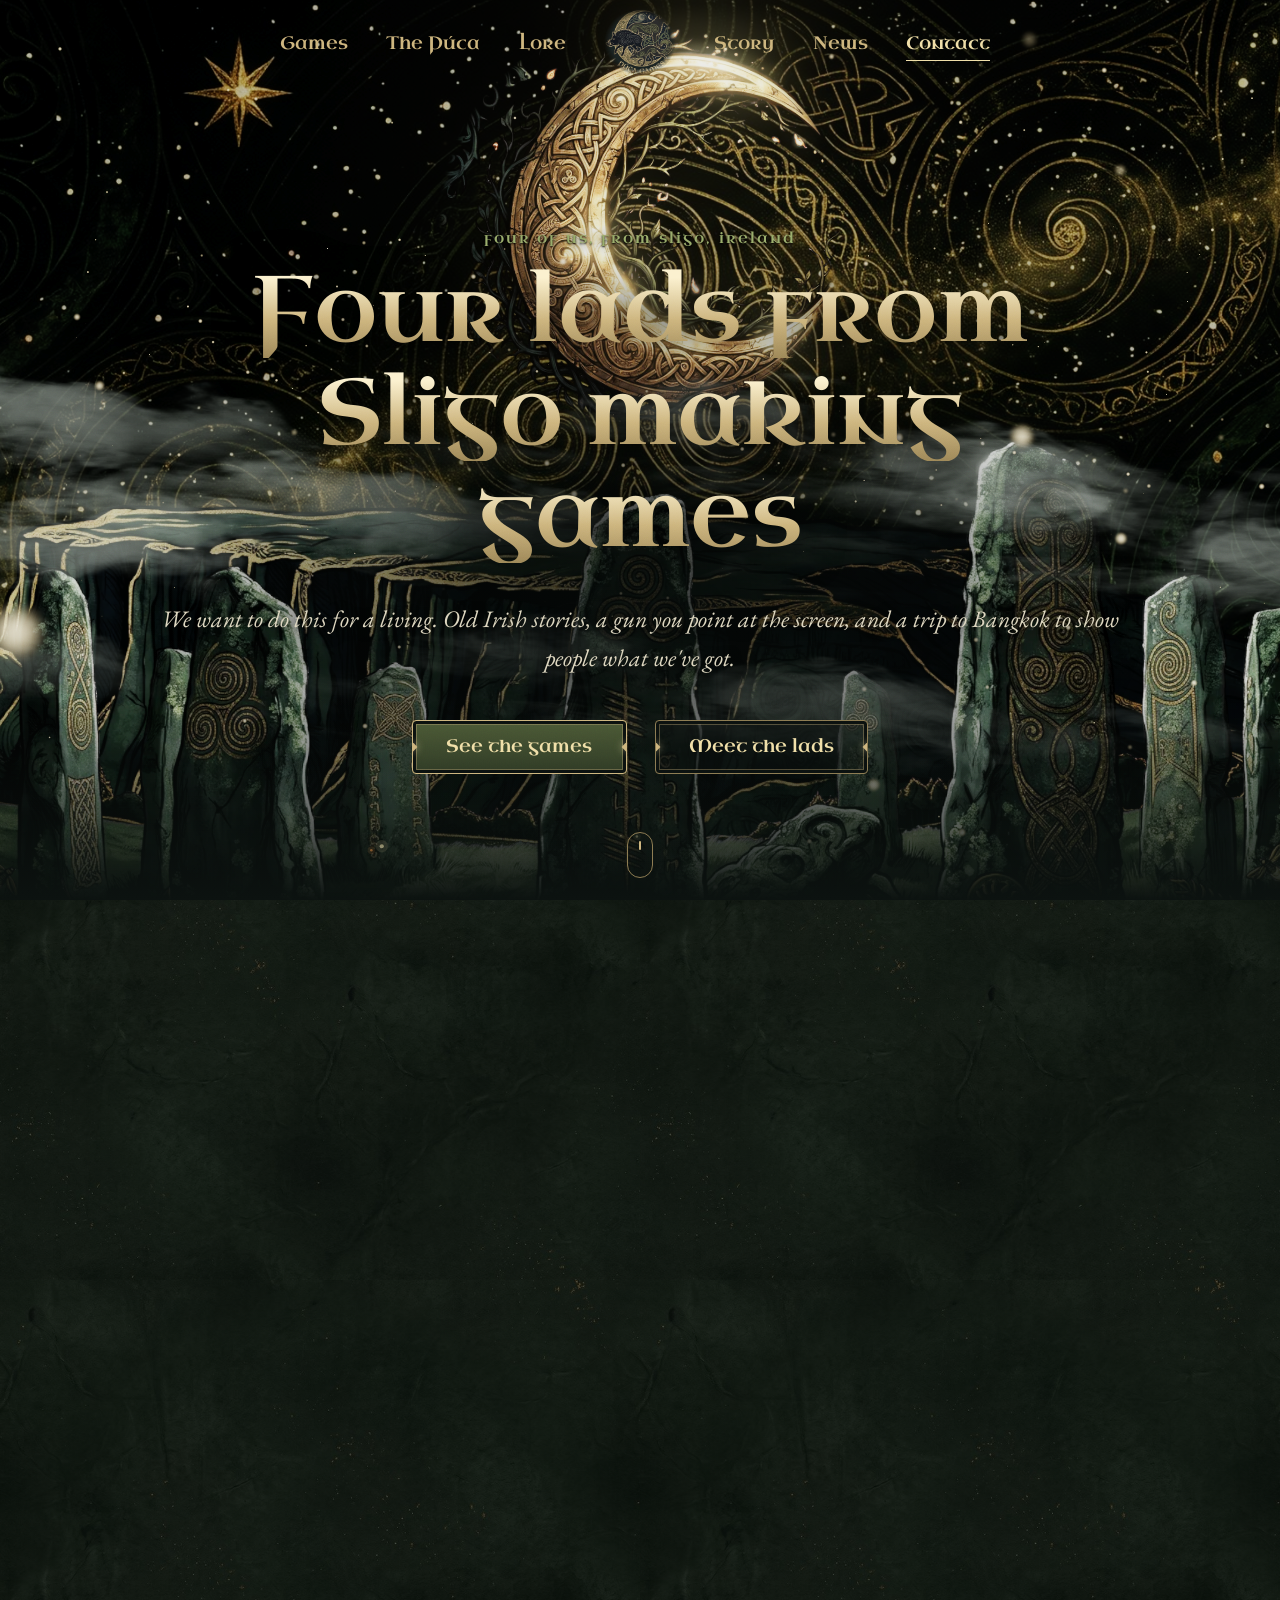
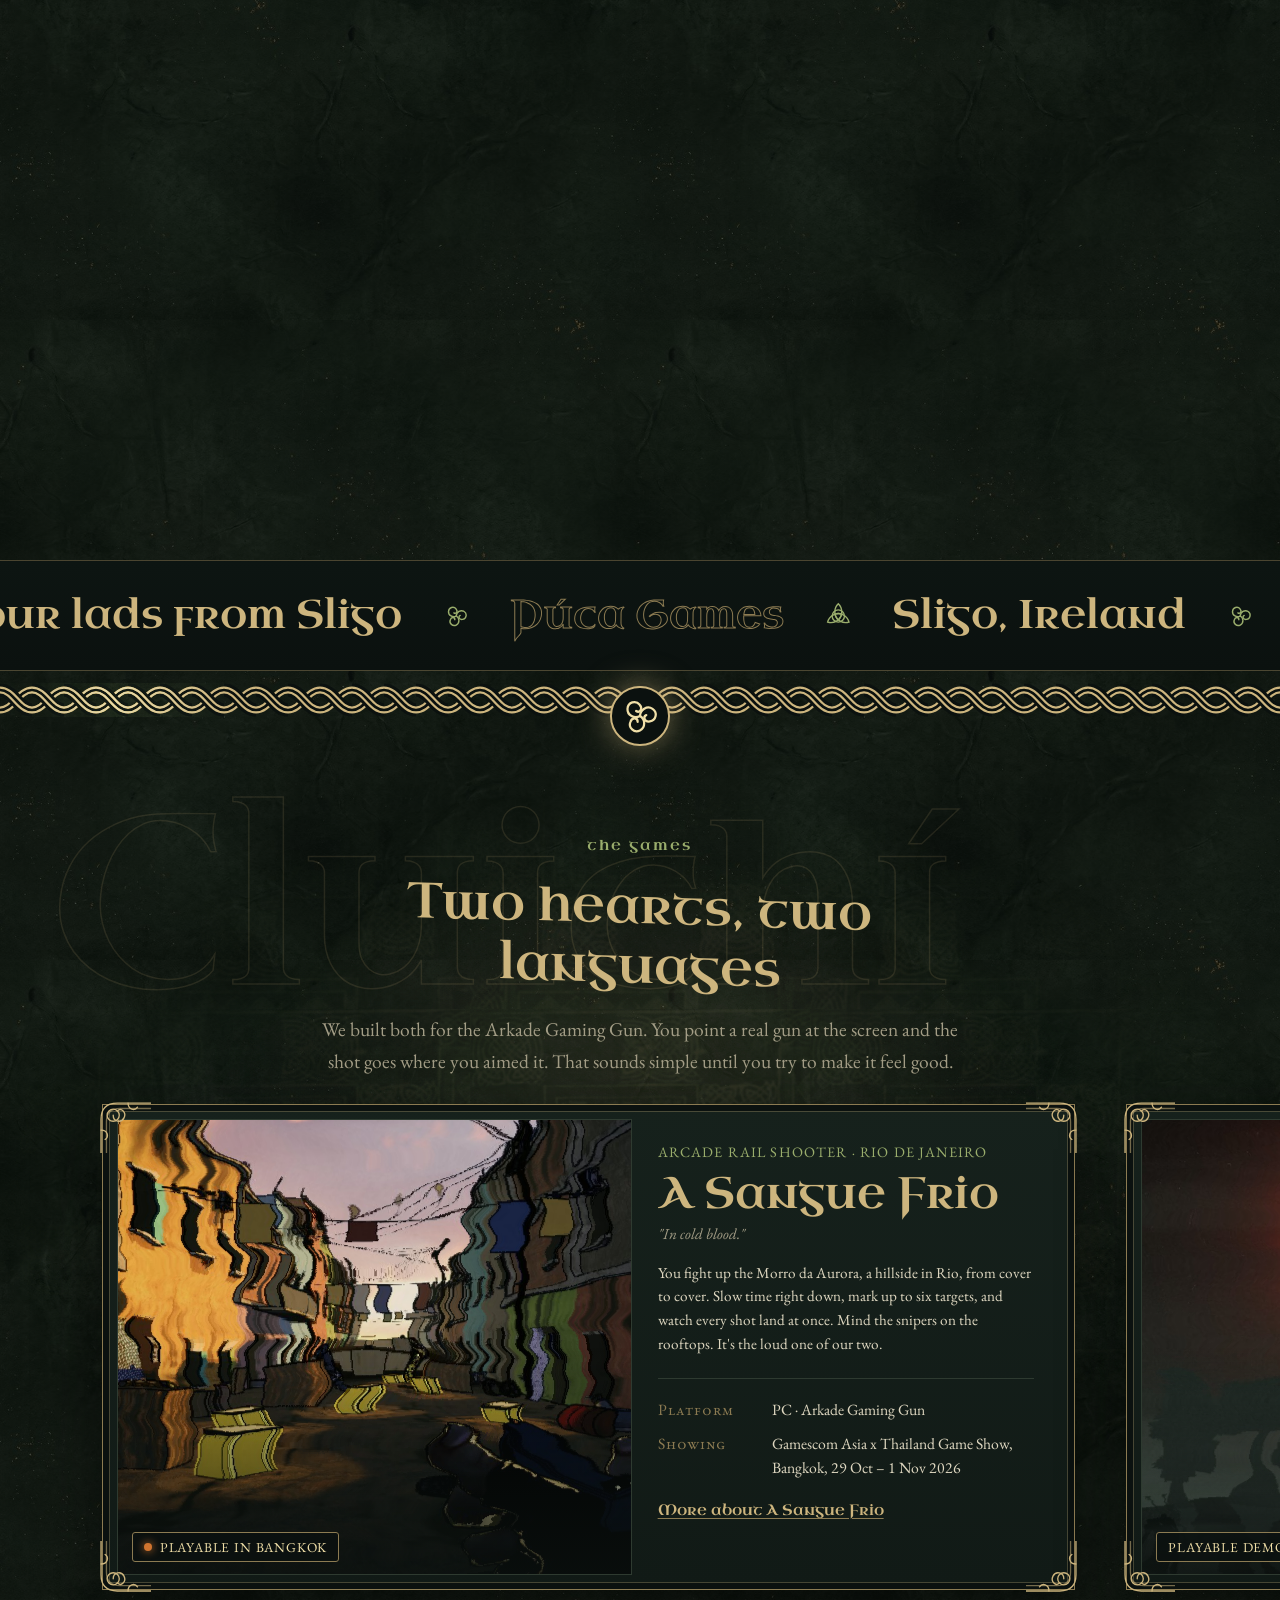
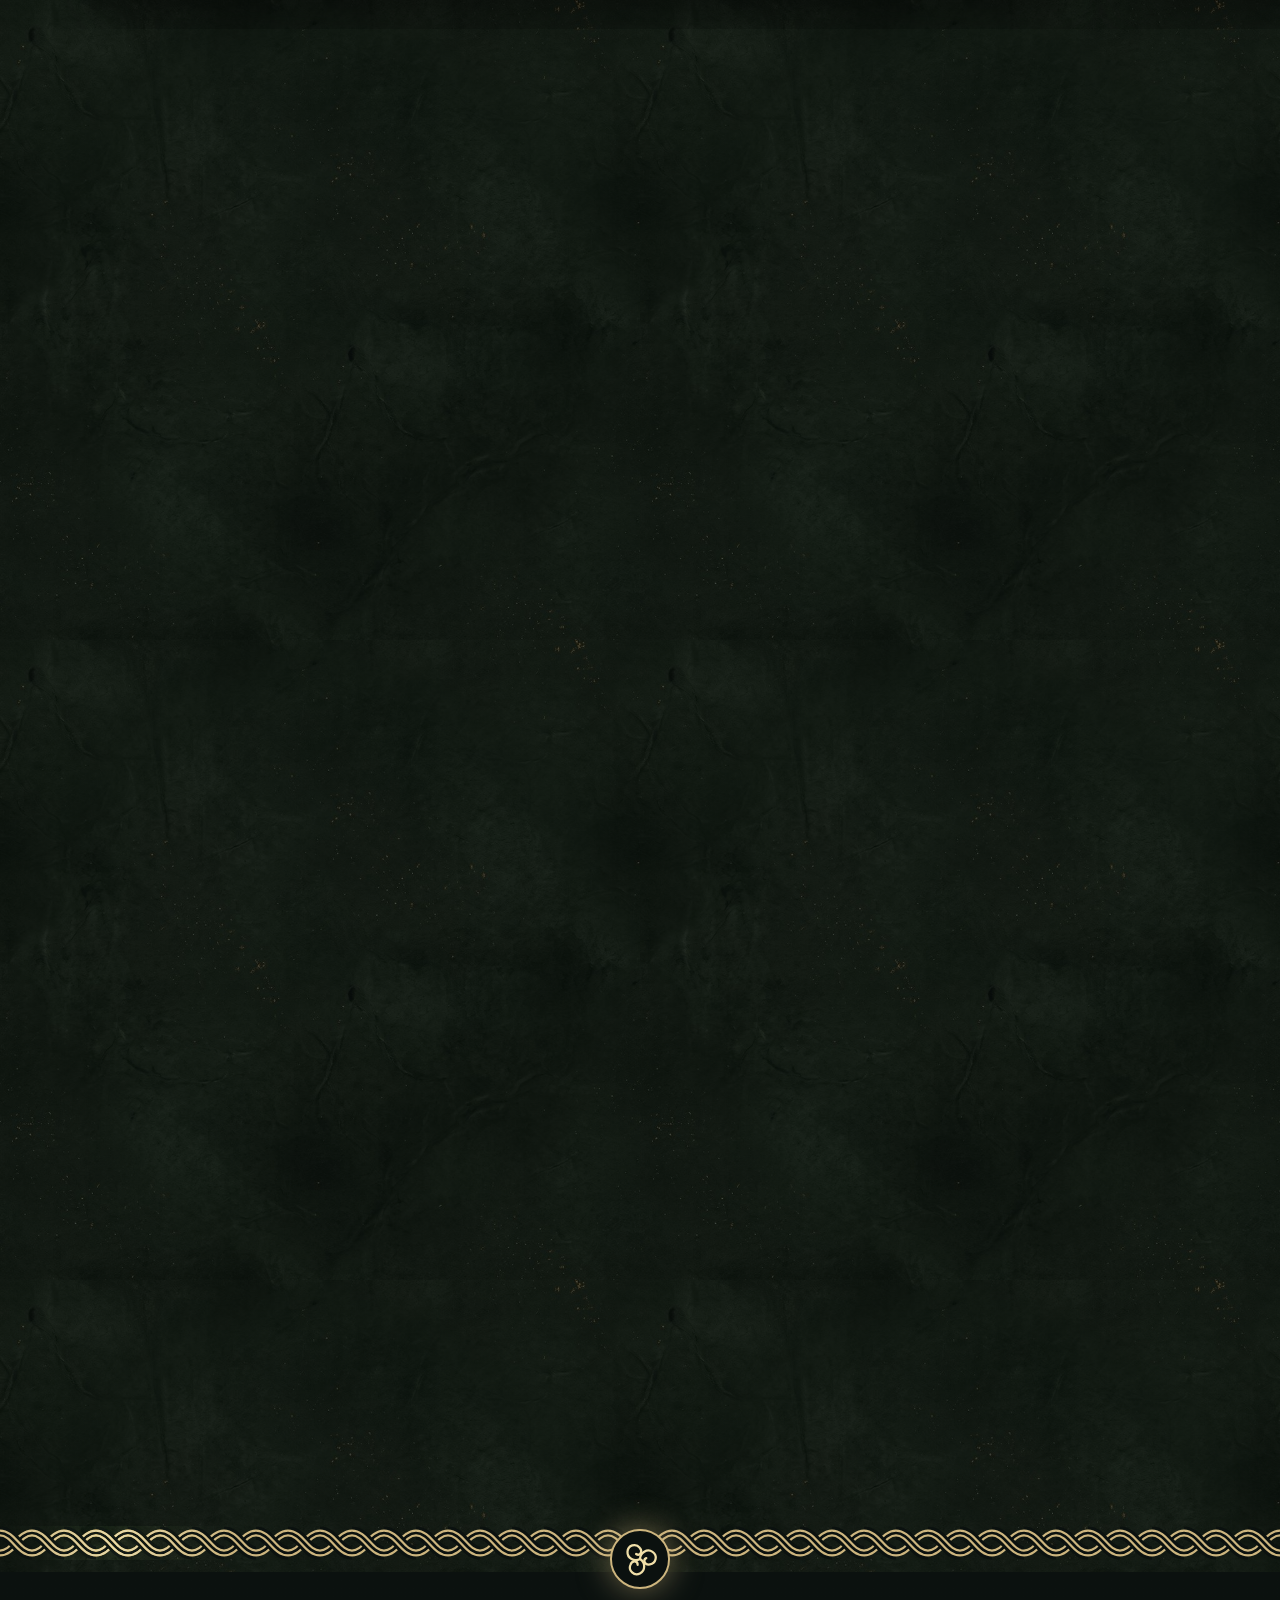
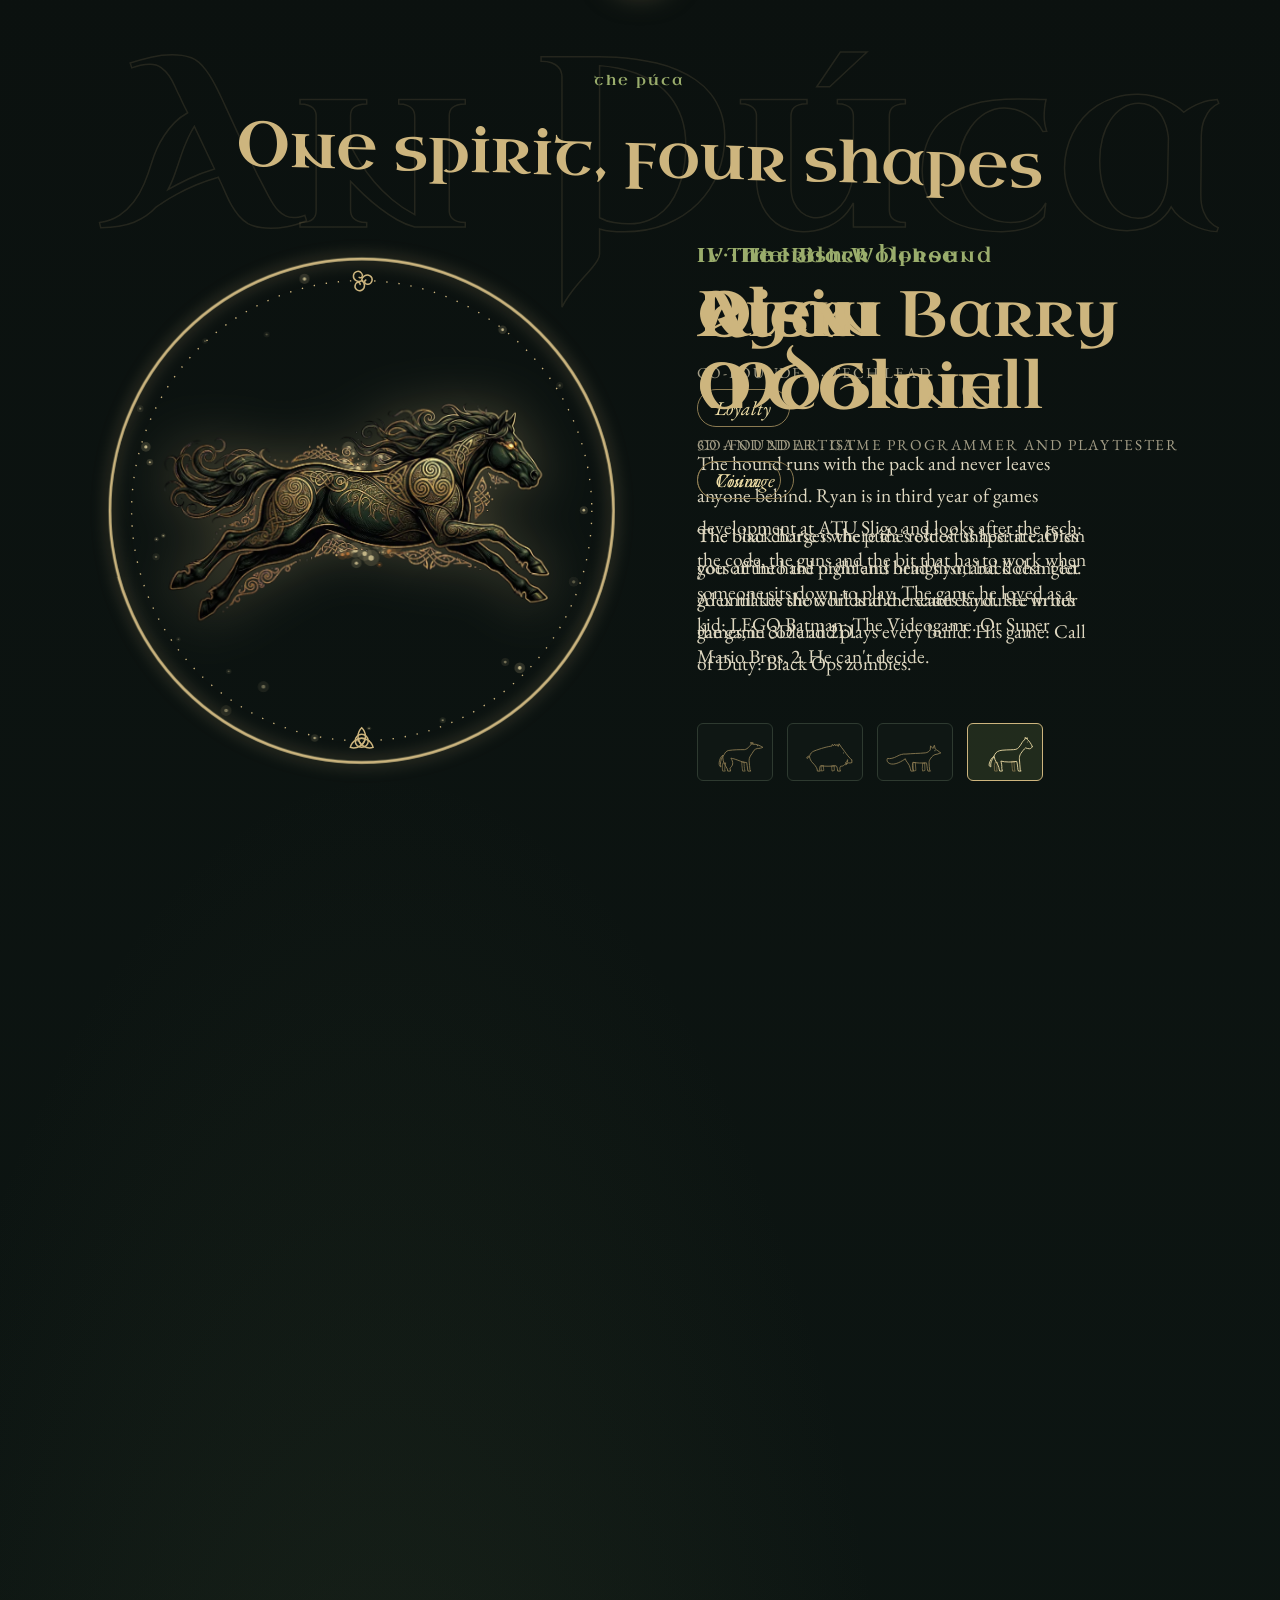
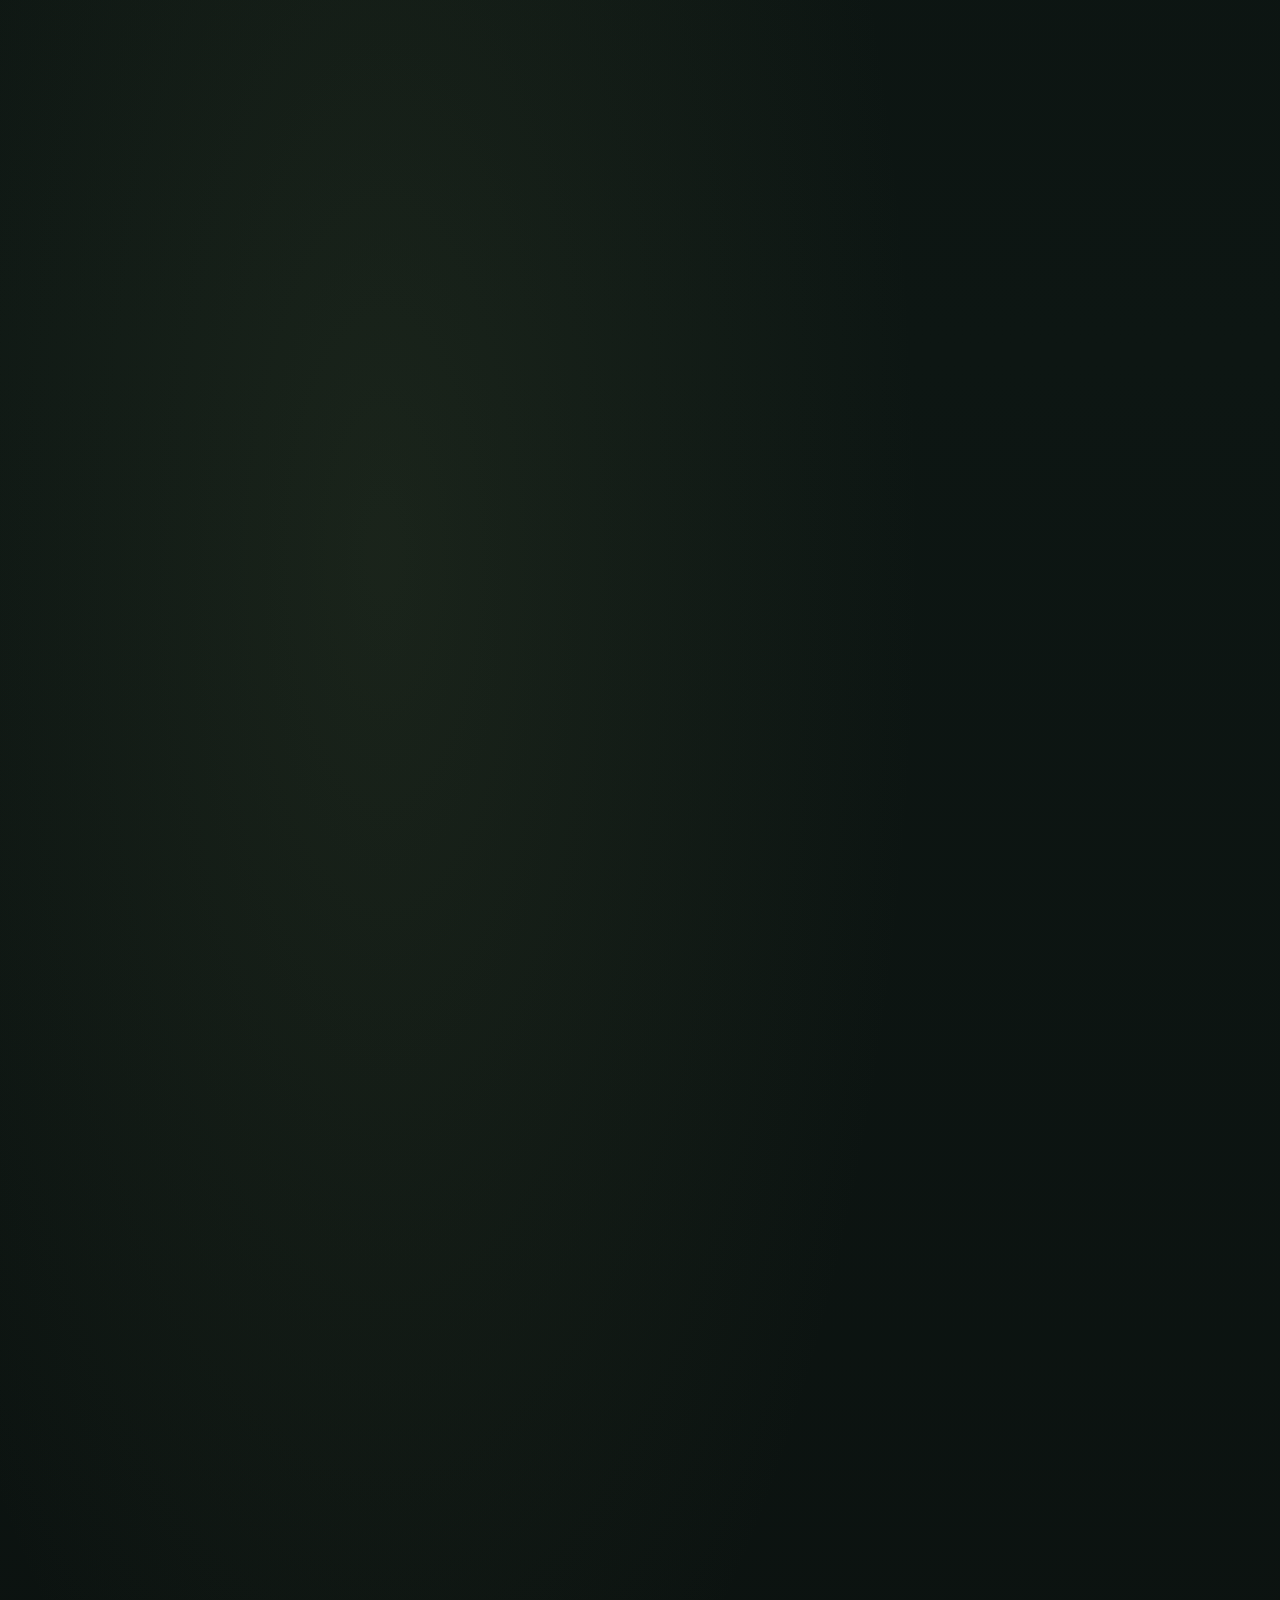
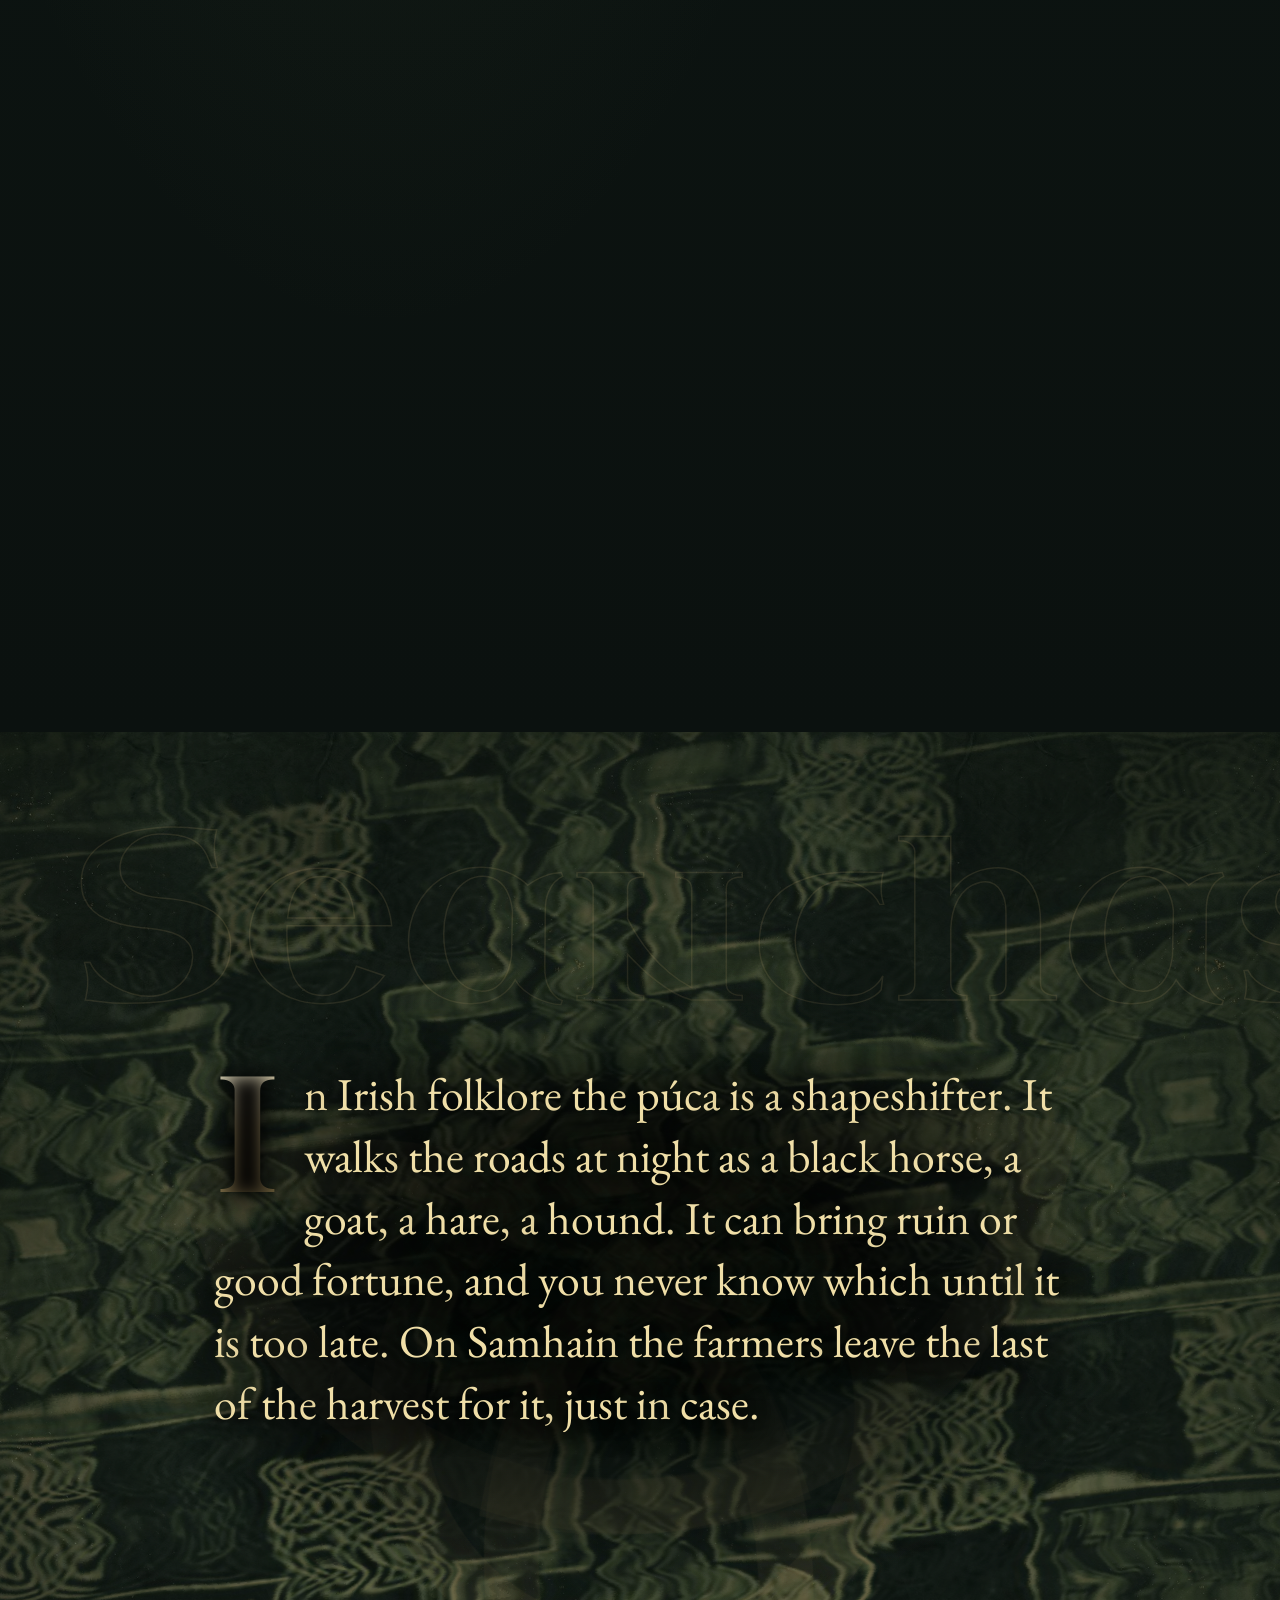
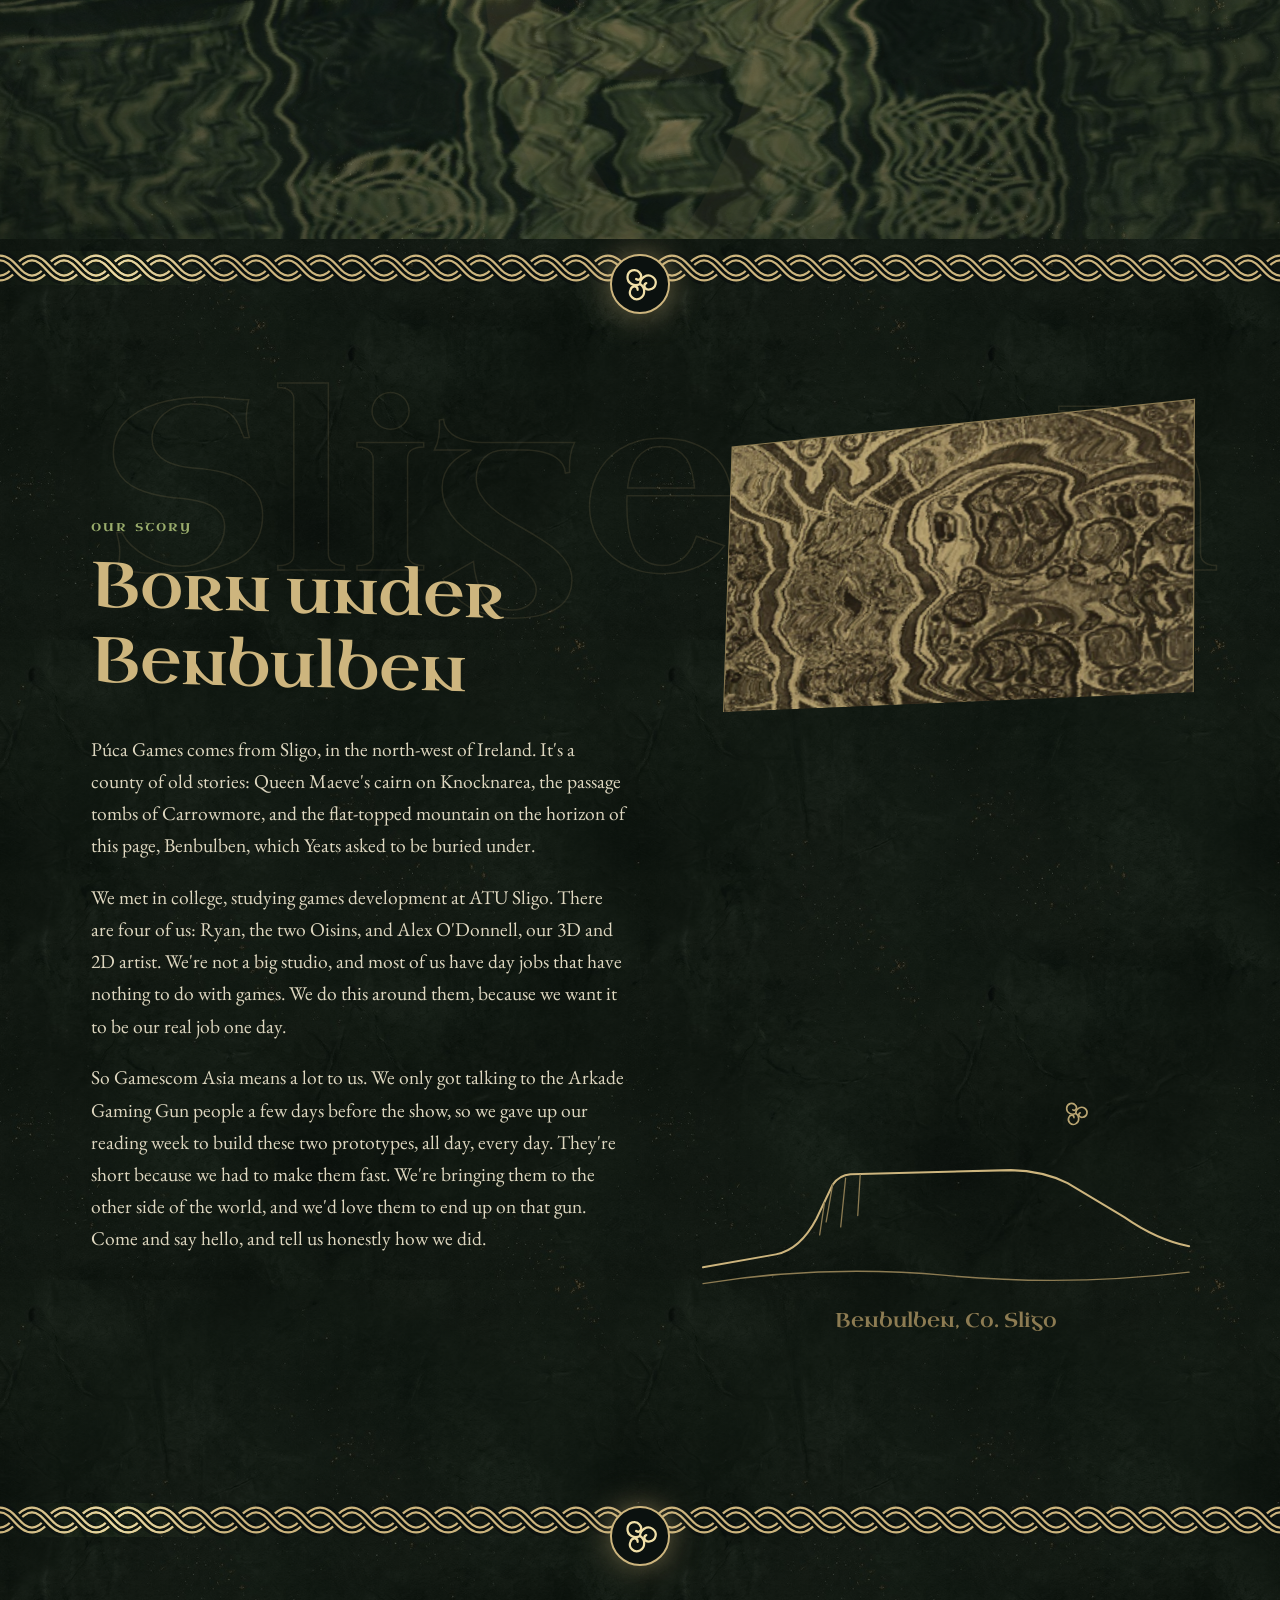
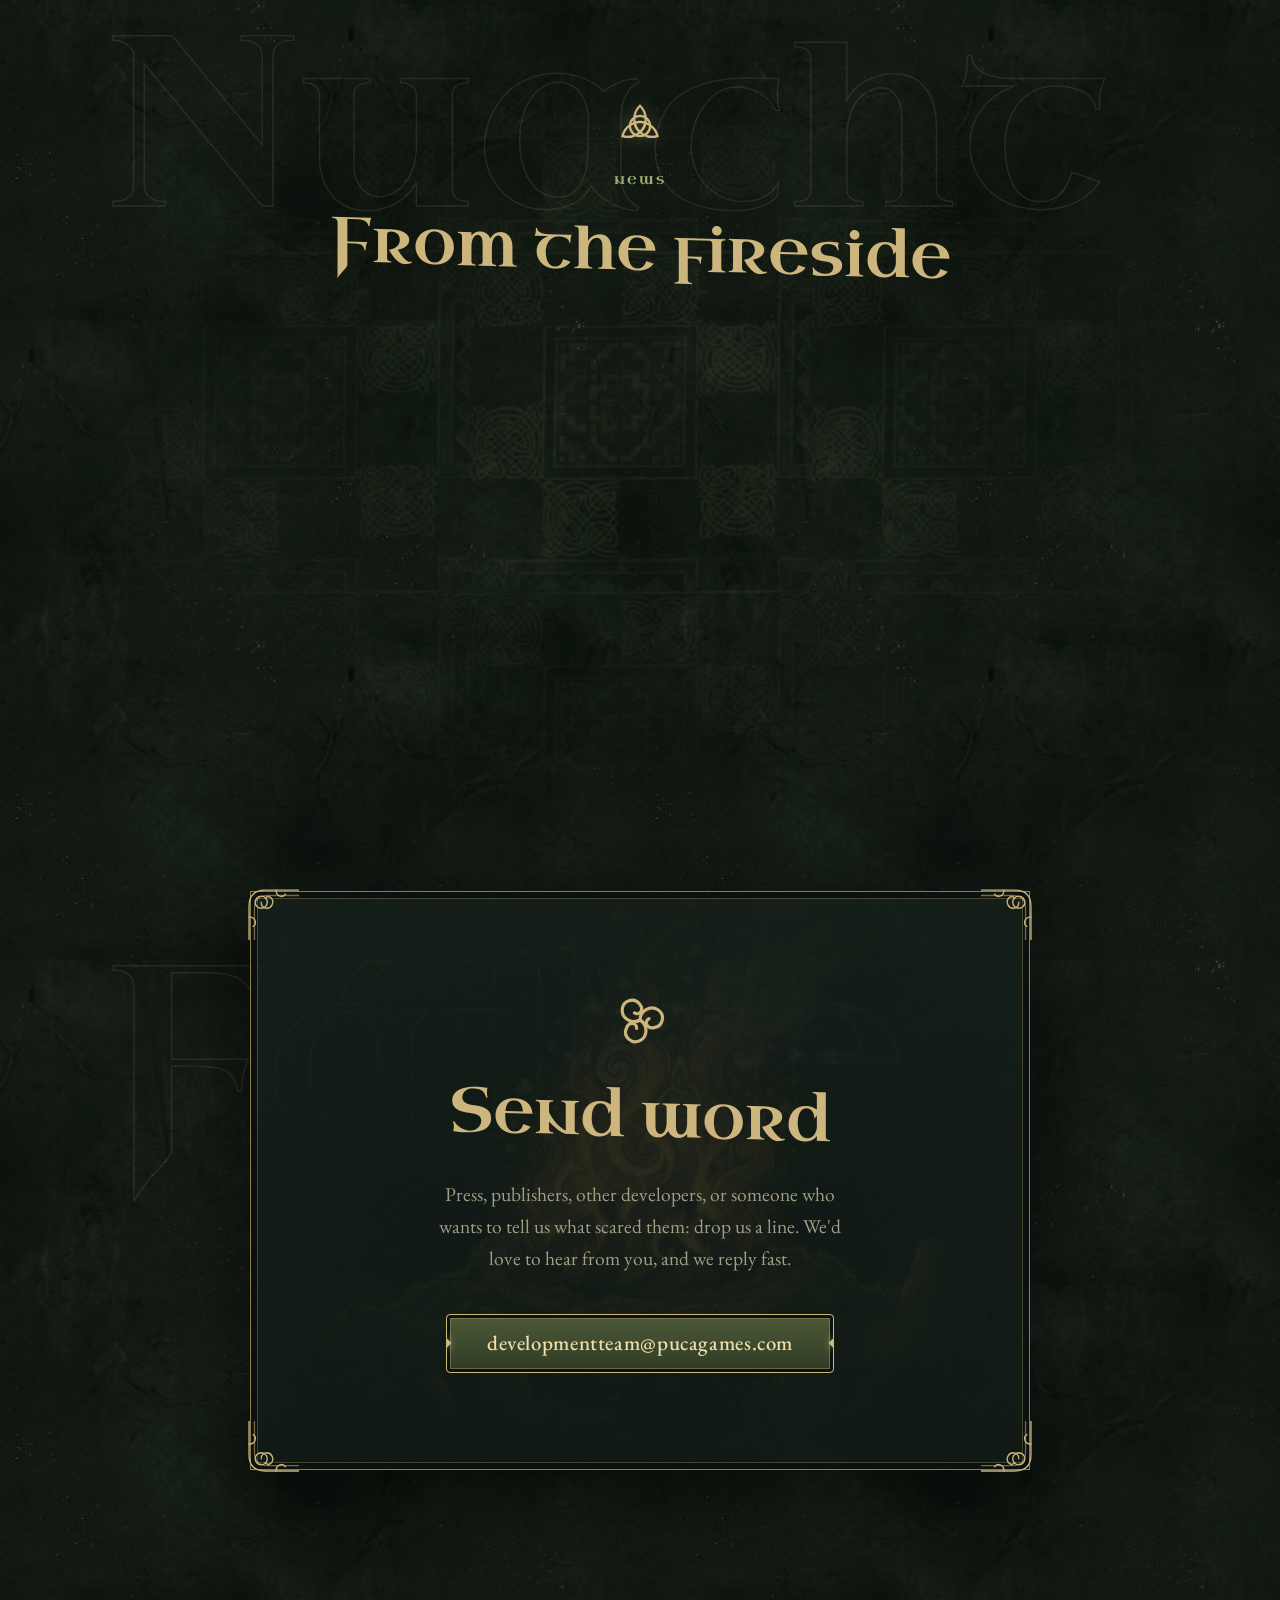
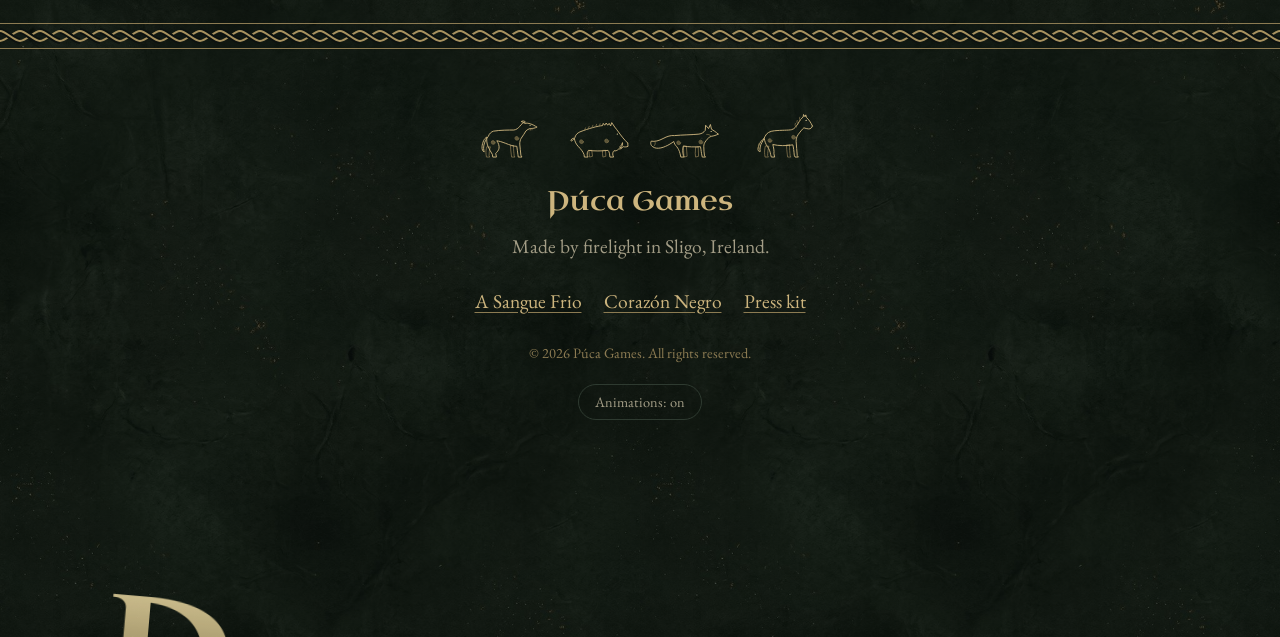
==== commit 33d0228f: "Restore the animals' paws and tails, invite reduced-motion visitors to turn animations on, add scrol" ====
--- a/index.html
+++ b/index.html
@@ -376,9 +376,9 @@
               </g>
             </svg>
             <div class="shift__forms">
-              <img class="shift__form is-active" src="assets/img/scene/hound-reach.webp" alt="" width="900" height="456" data-form>
-              <img class="shift__form" src="assets/img/scene/boar-reach.webp" alt="" width="900" height="499" loading="lazy" data-form>
-              <img class="shift__form" src="assets/img/scene/fox-reach.webp" alt="" width="900" height="390" loading="lazy" data-form>
+              <img class="shift__form is-active" src="assets/img/scene/hound-reach.webp" alt="" width="900" height="479" data-form>
+              <img class="shift__form" src="assets/img/scene/boar-reach.webp" alt="" width="900" height="494" loading="lazy" data-form>
+              <img class="shift__form" src="assets/img/scene/fox-reach.webp" alt="" width="900" height="351" loading="lazy" data-form>
               <img class="shift__form" src="assets/img/scene/horse-reach.webp" alt="" width="900" height="505" loading="lazy" data-form>
             </div>
             <canvas class="shift__sparks" data-sparks></canvas>
--- a/assets/css/style.css
+++ b/assets/css/style.css
@@ -2289,6 +2289,136 @@
   transform-origin: left center;
 }
 
+/* ---------- Scroll scenes (scenes.js) ---------- */
+
+/* huge outlined Irish words drifting behind each section */
+.ghost {
+  position: absolute;
+  top: 6%;
+  left: 0;
+  z-index: -1;
+  font-family: var(--font-display);
+  font-size: clamp(7rem, 4rem + 14vw, 20rem);
+  line-height: 1;
+  white-space: nowrap;
+  color: transparent;
+  -webkit-text-stroke: 1.5px rgba(205, 181, 126, .13);
+  pointer-events: none;
+  user-select: none;
+}
+
+.section,
+.lore {
+  position: relative;
+  isolation: isolate;
+}
+
+/* already a positioned (sticky) box, so it only needs its own layer for the ghost word */
+.shift__sticky {
+  isolation: isolate;
+}
+
+.story__art {
+  perspective: 1200px;
+}
+
+.story__illumination {
+  transform-style: preserve-3d;
+  will-change: transform, clip-path;
+}
+
+.news__grid {
+  perspective: 1200px;
+}
+
+/* the shapeshifter stage turns towards the pointer (--tx/--ty from scenes.js) */
+.shift__forms {
+  transform: perspective(900px) rotateX(var(--tx, 0deg)) rotateY(var(--ty, 0deg));
+}
+
+.shift__form.is-active {
+  animation: form-breathe 4.5s ease-in-out infinite;
+}
+
+@keyframes form-breathe {
+  50% {
+    scale: 1.035;
+    translate: 0 -1.5%;
+  }
+}
+
+.footer-mark {
+  display: flex;
+  justify-content: center;
+  margin: 0;
+  padding: 0 var(--gutter) 8px;
+  overflow: hidden;
+  font-family: var(--font-display);
+  font-size: clamp(3.5rem, 1rem + 11vw, 12rem);
+  line-height: 1.05;
+  color: transparent;
+  background: linear-gradient(180deg, var(--gold-bright), var(--gold-dim) 80%);
+  -webkit-background-clip: text;
+  background-clip: text;
+  opacity: .9;
+}
+
+.footer-mark span {
+  display: inline-block;
+  background: inherit;
+  -webkit-background-clip: text;
+  background-clip: text;
+}
+
+/* ---------- Motion invitation ---------- */
+
+.motion-invite {
+  position: fixed;
+  left: 50%;
+  bottom: 22px;
+  z-index: 160;
+  width: min(560px, calc(100% - 32px));
+  padding: 22px 24px;
+  background: rgba(17, 26, 22, .96);
+  border: 1px solid var(--gold-dim);
+  border-radius: 8px;
+  box-shadow: 0 20px 60px rgba(0, 0, 0, .6), inset 0 0 0 5px var(--bg), inset 0 0 0 6px rgba(205, 181, 126, .25);
+  transform: translate(-50%, 140%);
+  transition: transform .8s var(--ease-out);
+}
+
+.motion-invite.is-shown {
+  transform: translate(-50%, 0);
+}
+
+.motion-invite p {
+  margin-bottom: 16px;
+  font-size: 1rem;
+}
+
+.motion-invite strong {
+  color: var(--gold-bright);
+}
+
+.motion-invite__actions {
+  display: flex;
+  flex-wrap: wrap;
+  align-items: center;
+  gap: 12px 20px;
+}
+
+.motion-invite__calm {
+  padding: 0;
+  font: inherit;
+  font-size: .95rem;
+  color: var(--muted);
+  text-decoration: underline;
+  text-underline-offset: .2em;
+  background: none;
+  border: 0;
+  cursor: pointer;
+}
+
 /* ---------- Headings rise word by word ---------- */
 
 .rise-word {
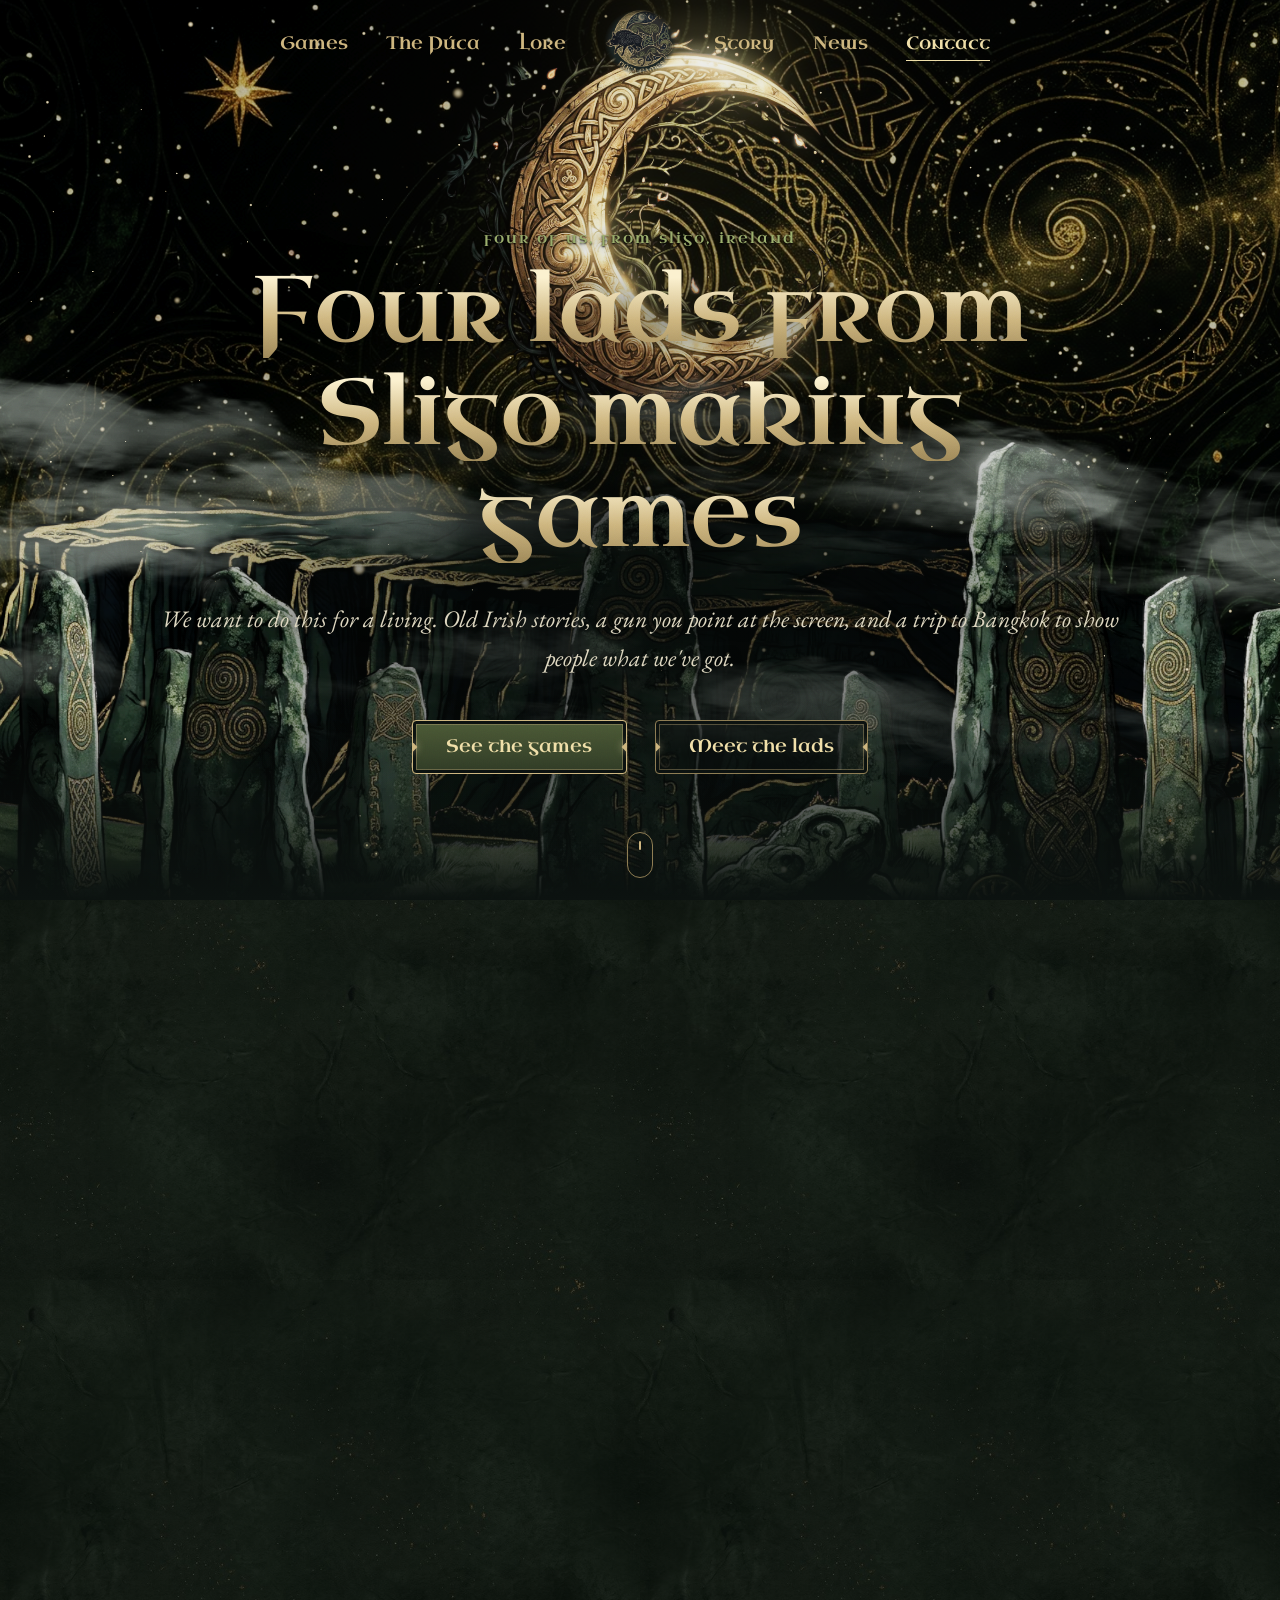
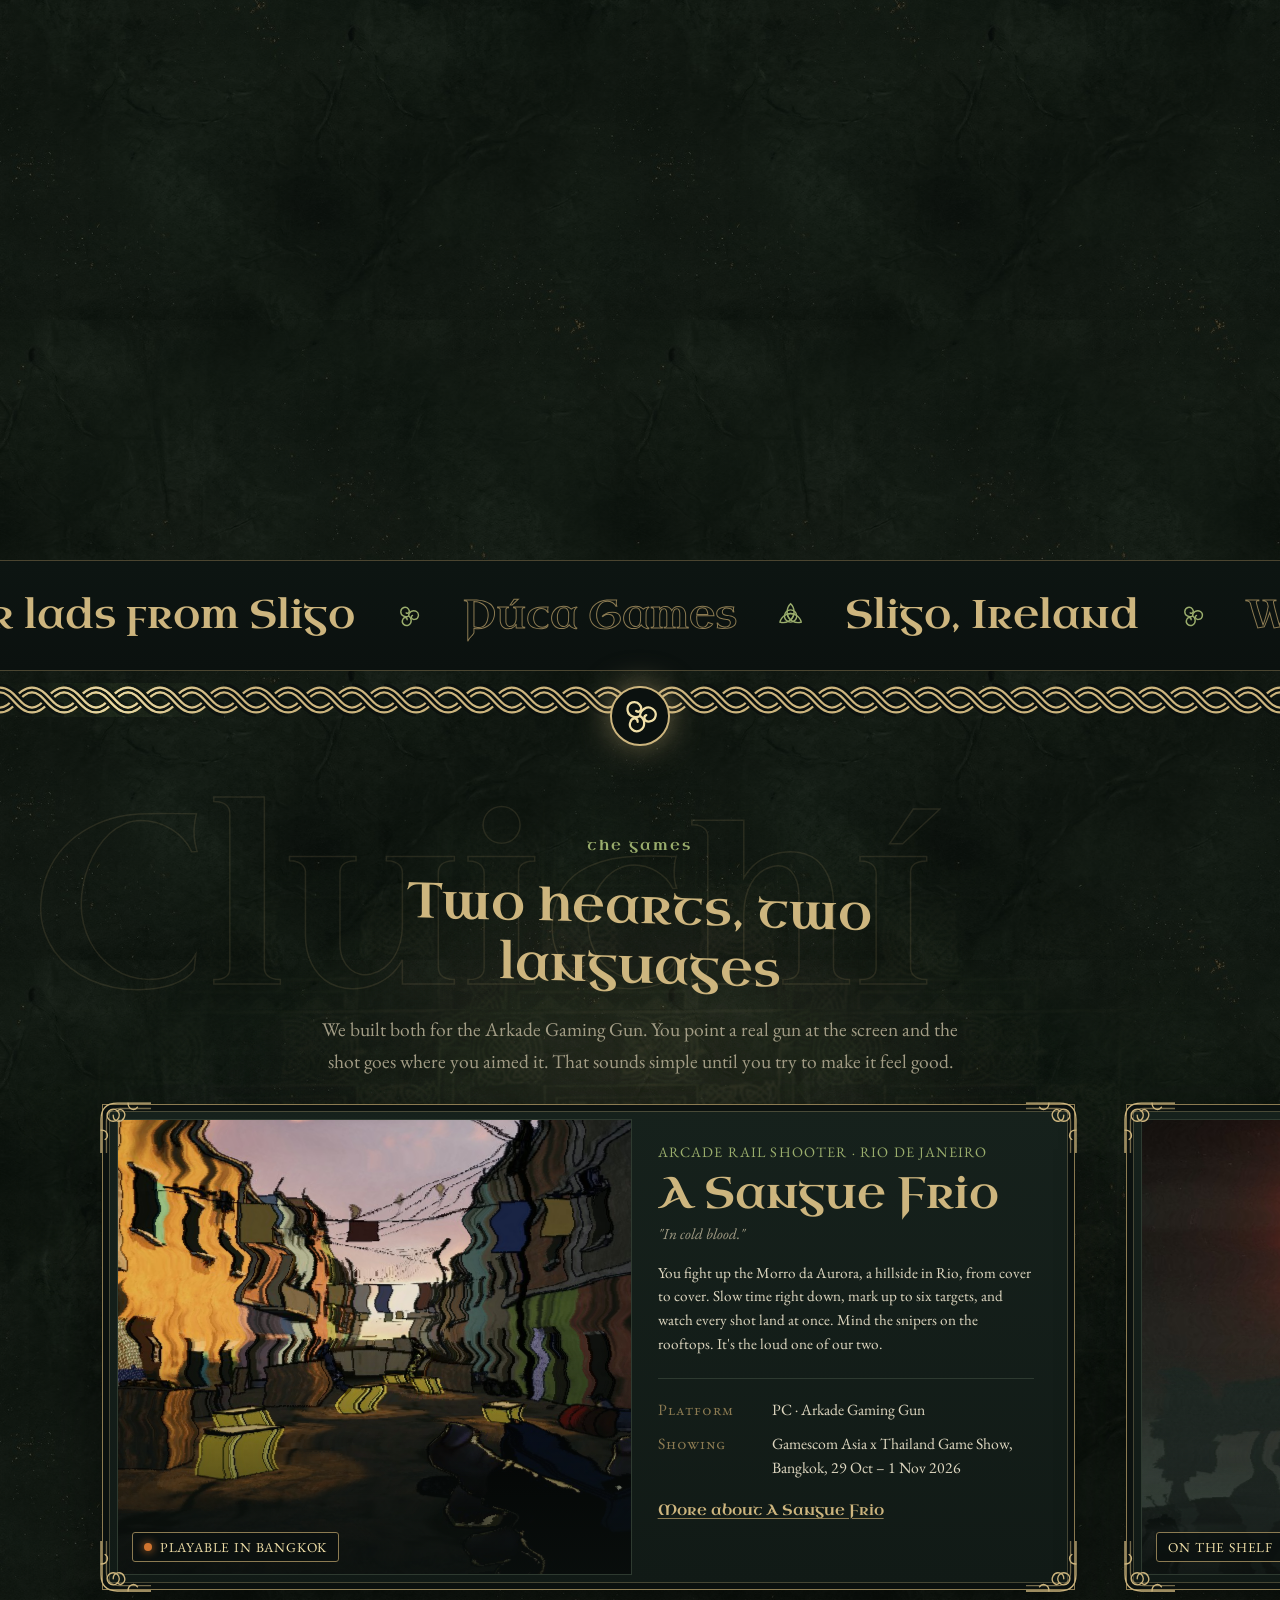
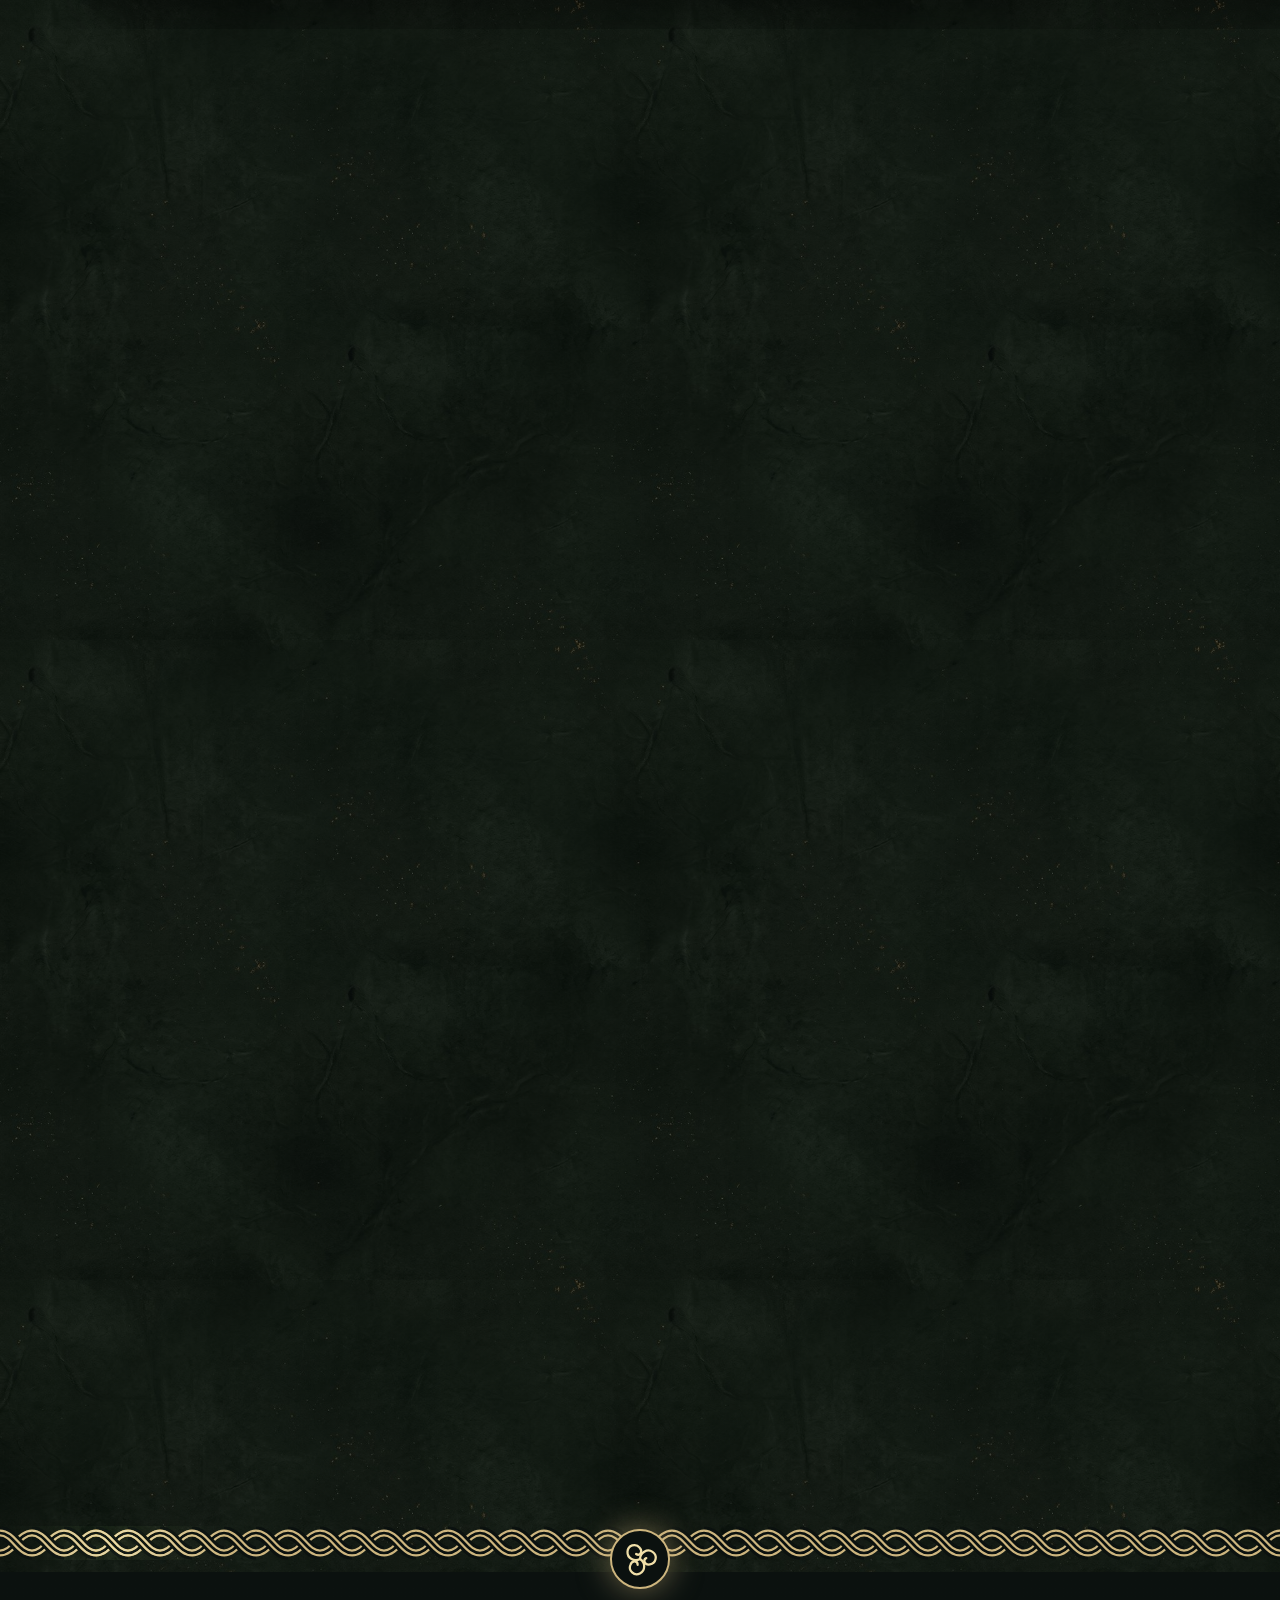
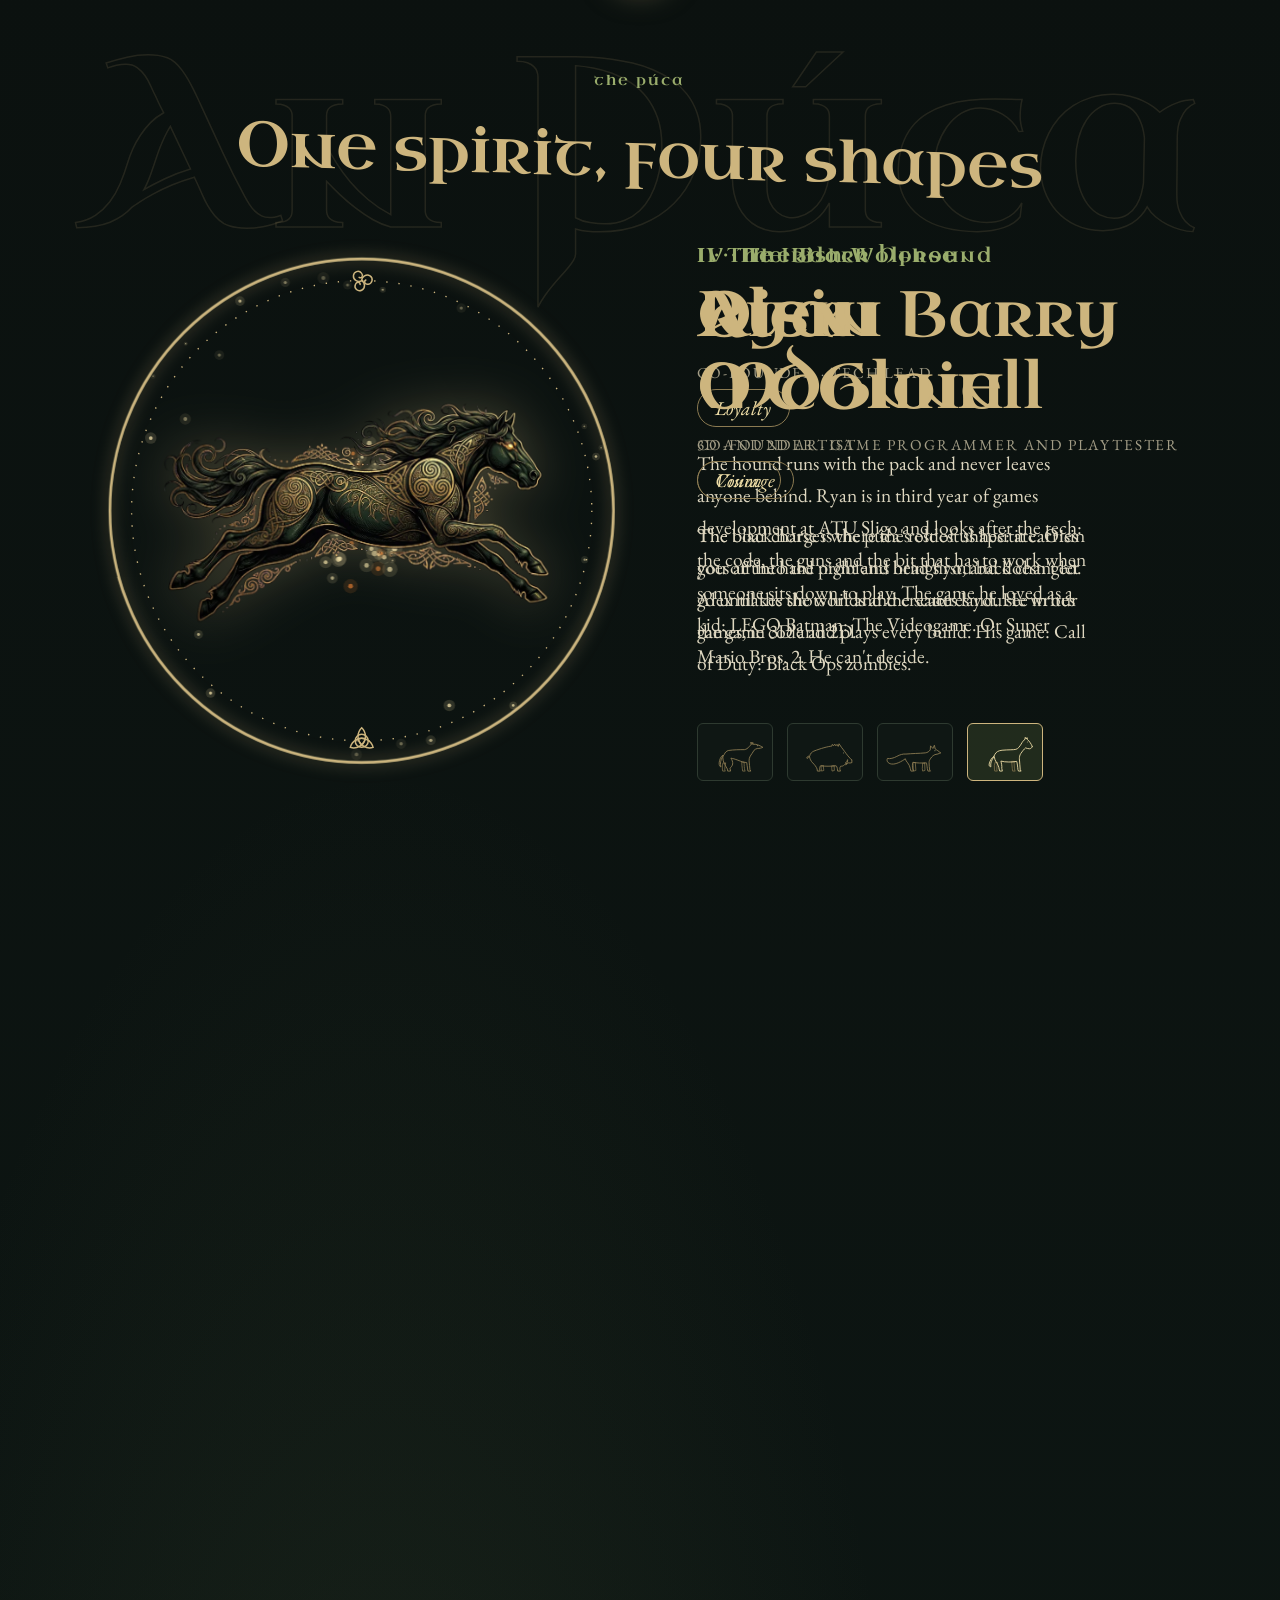
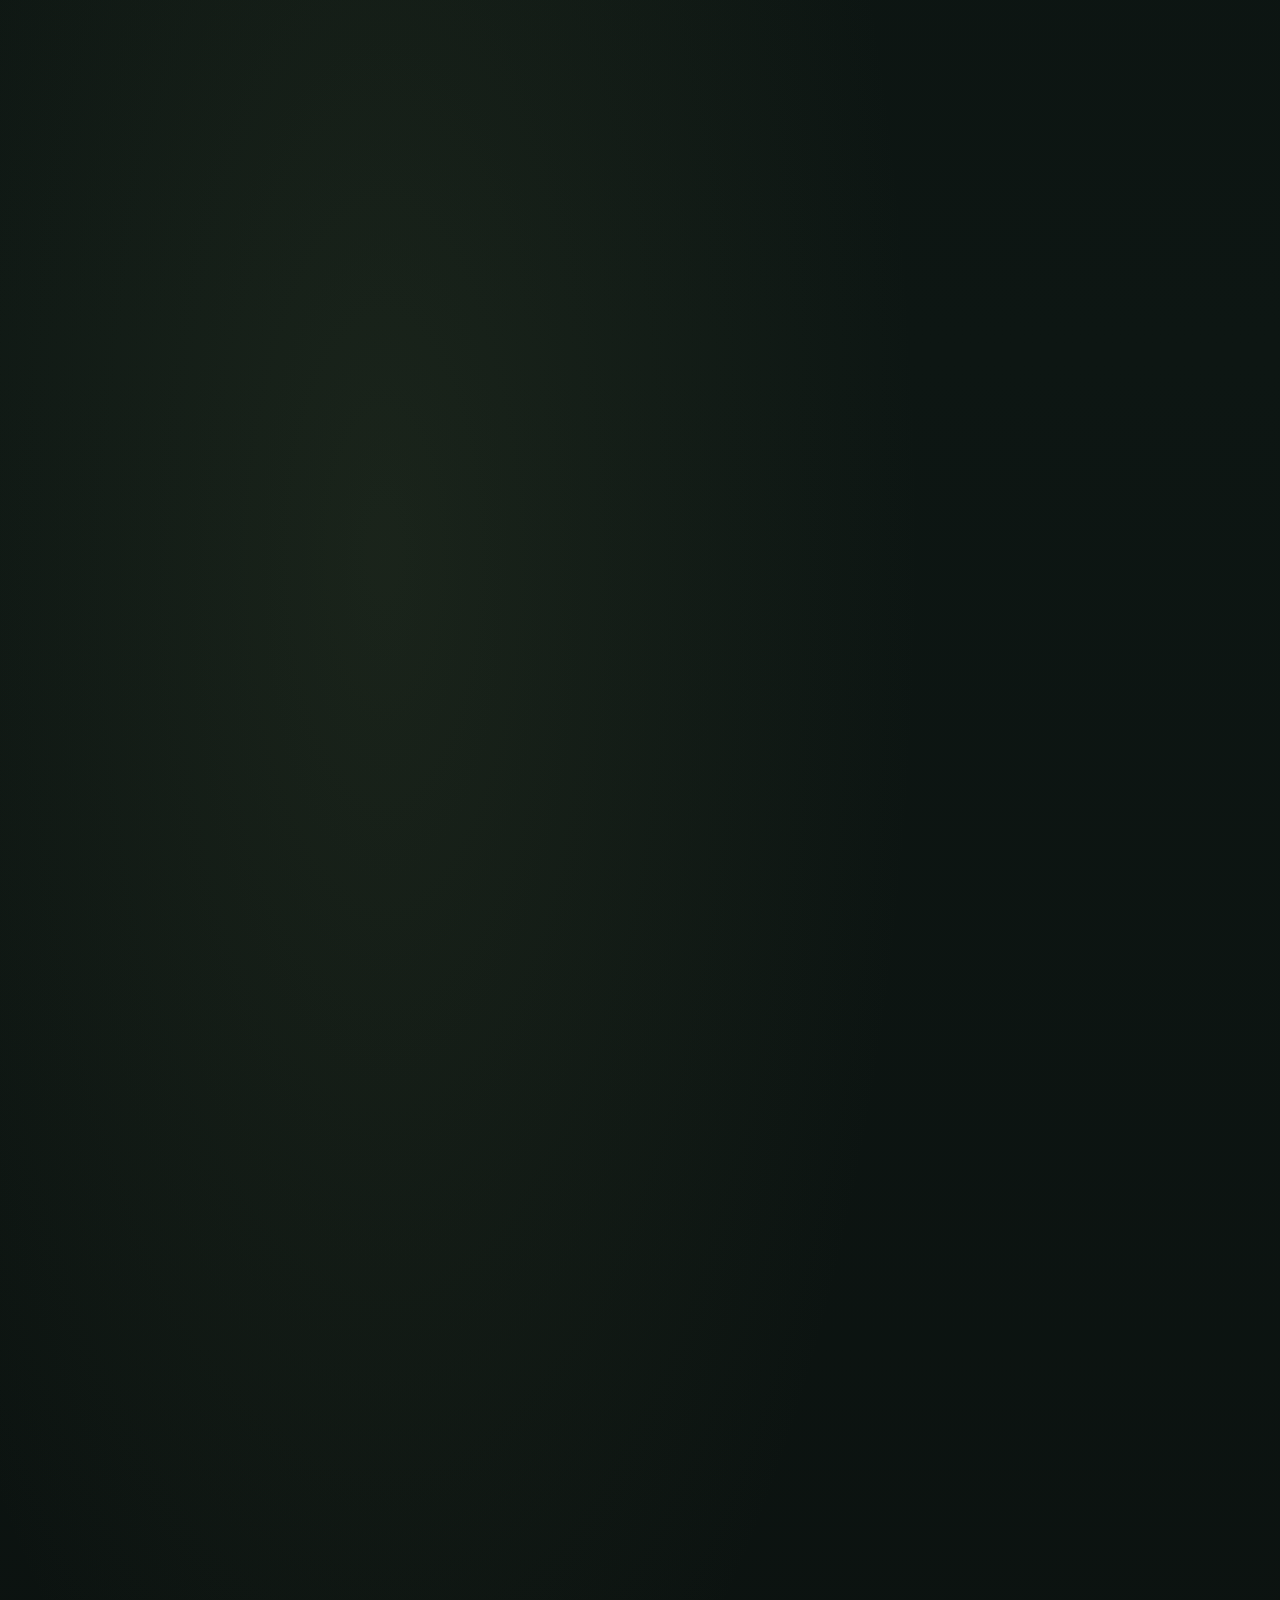
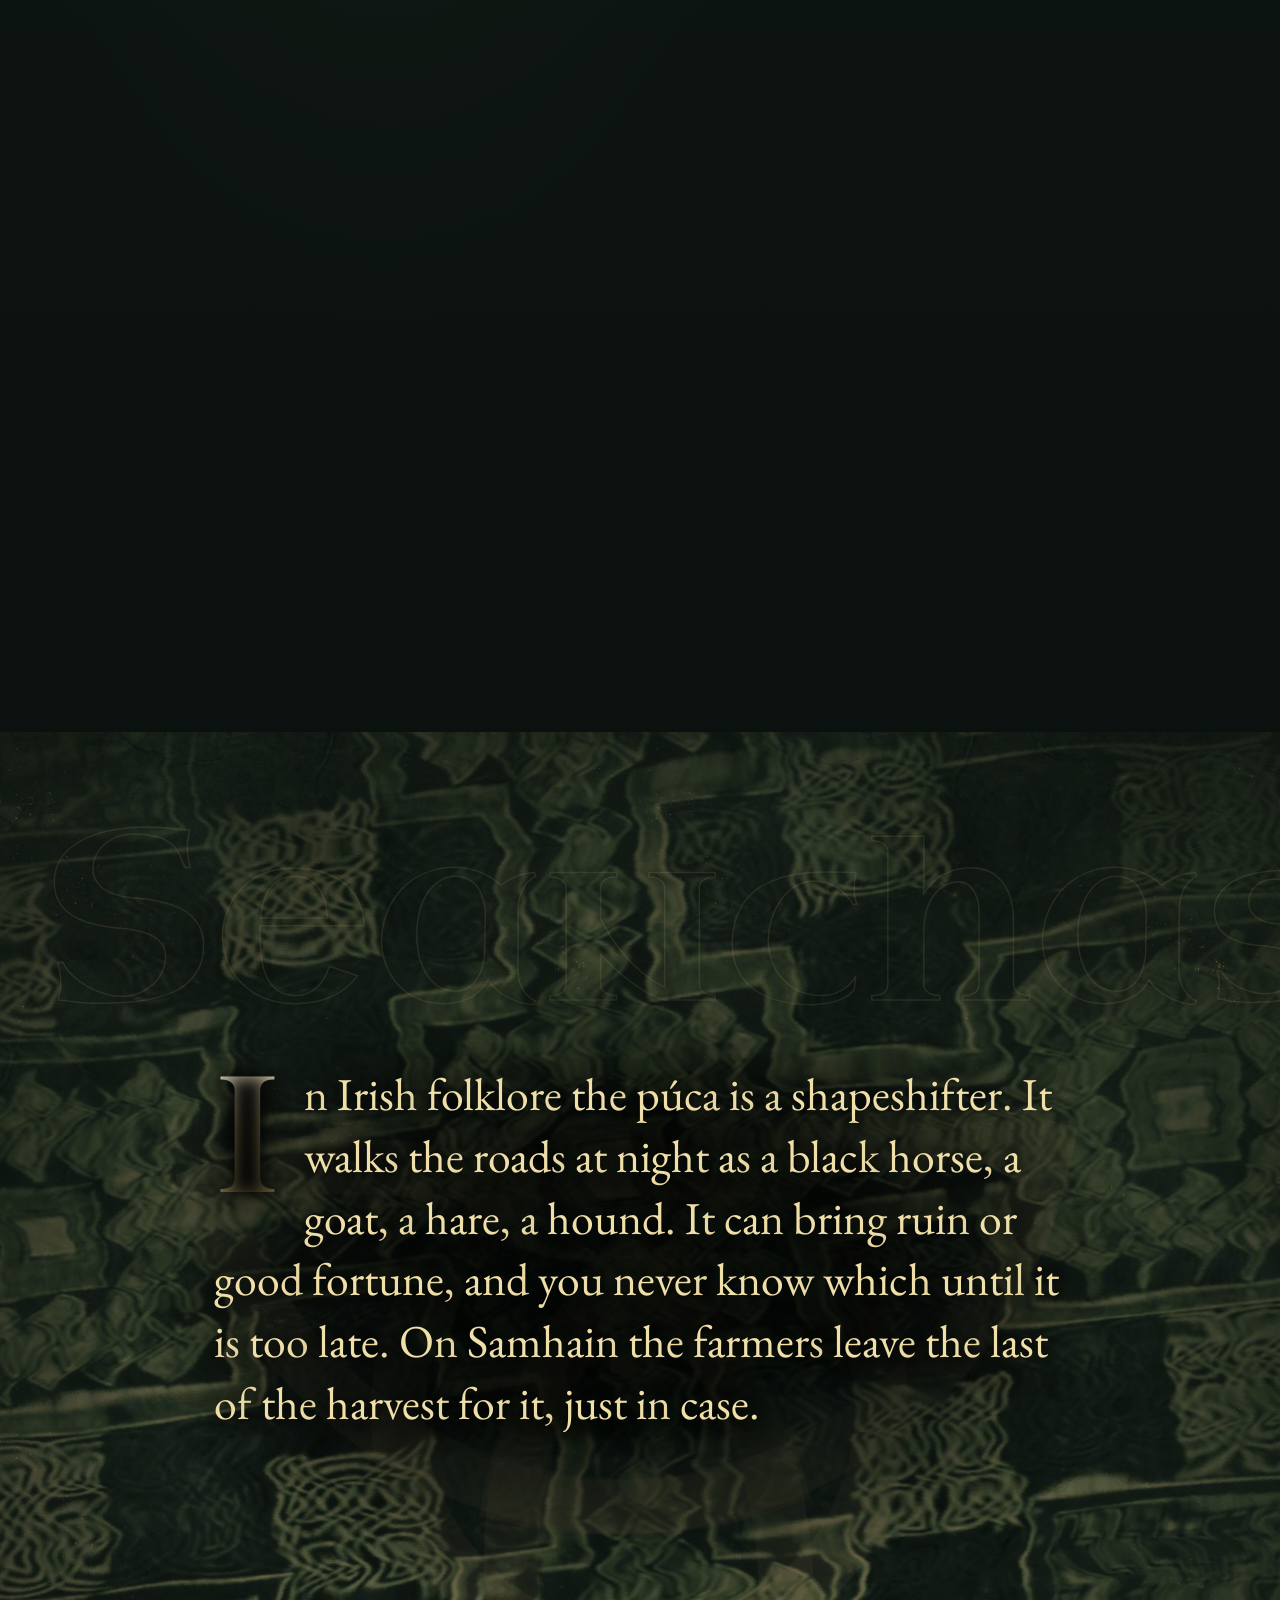
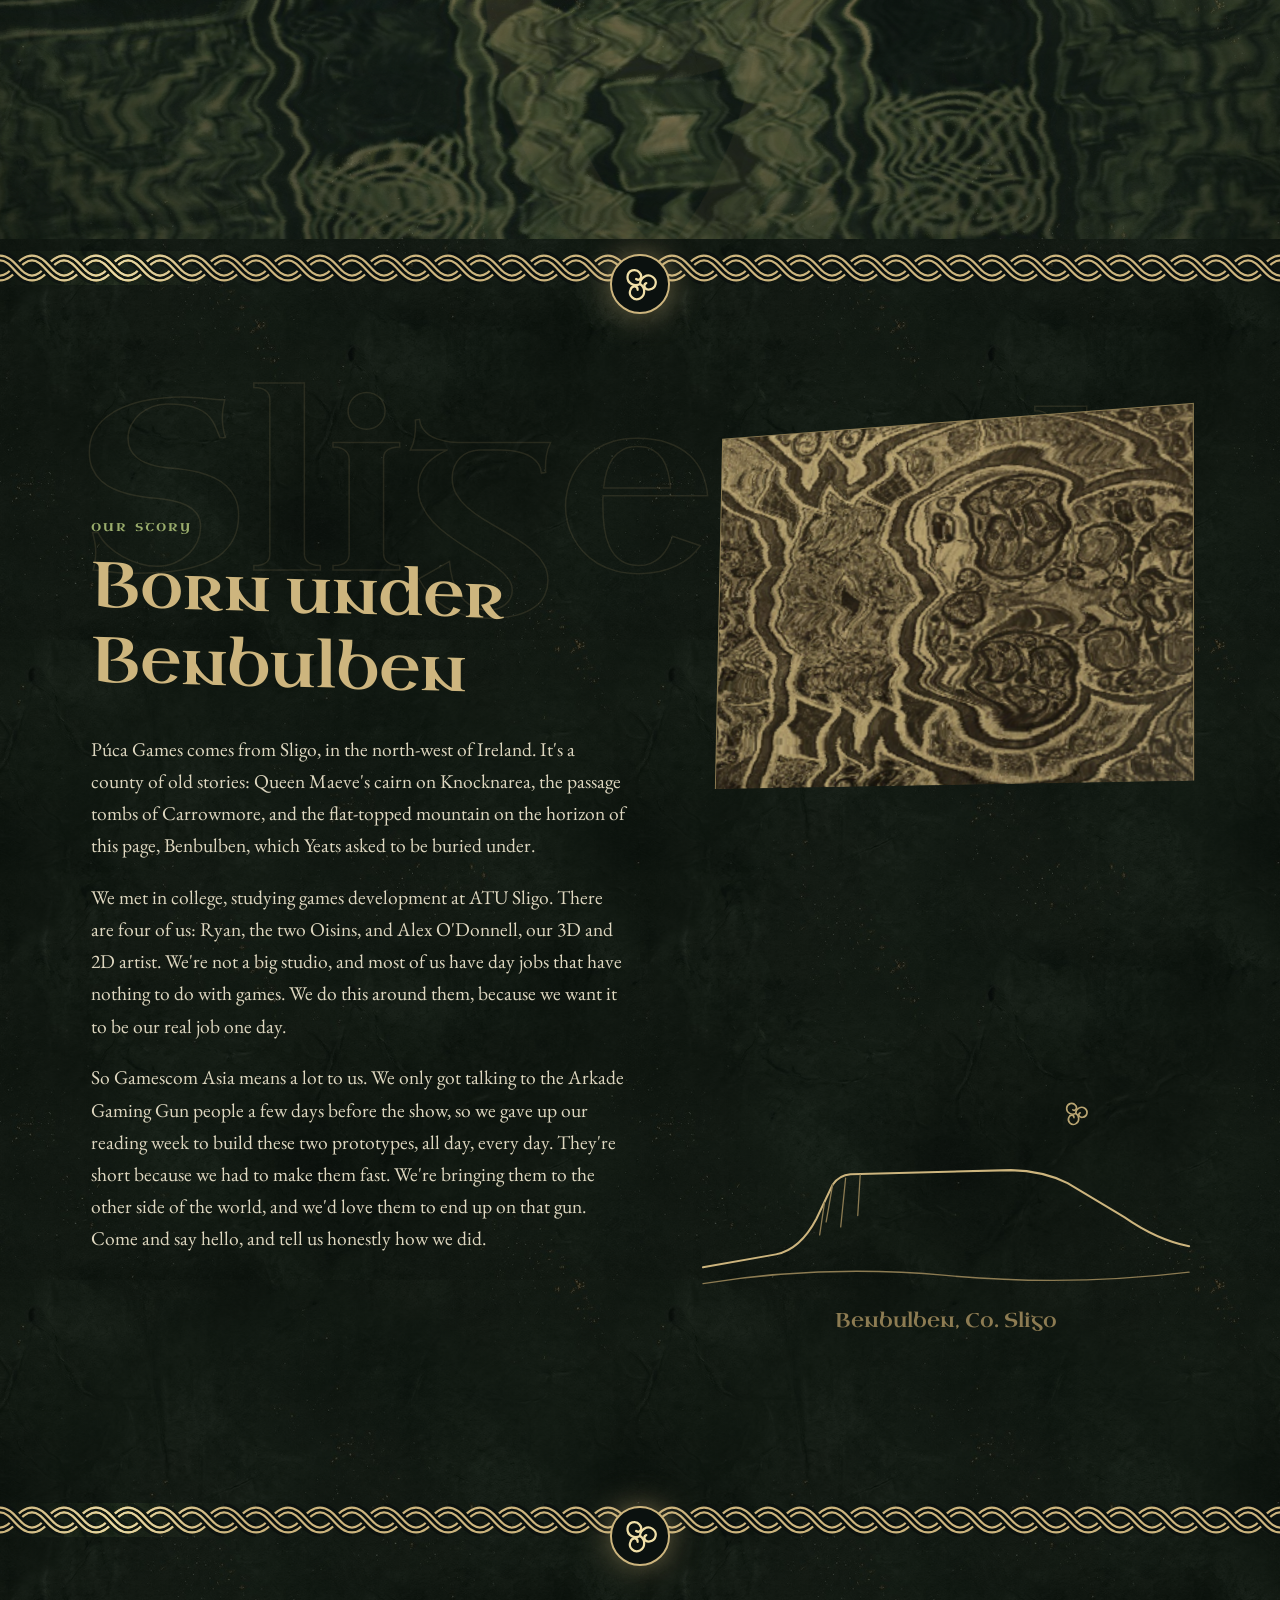
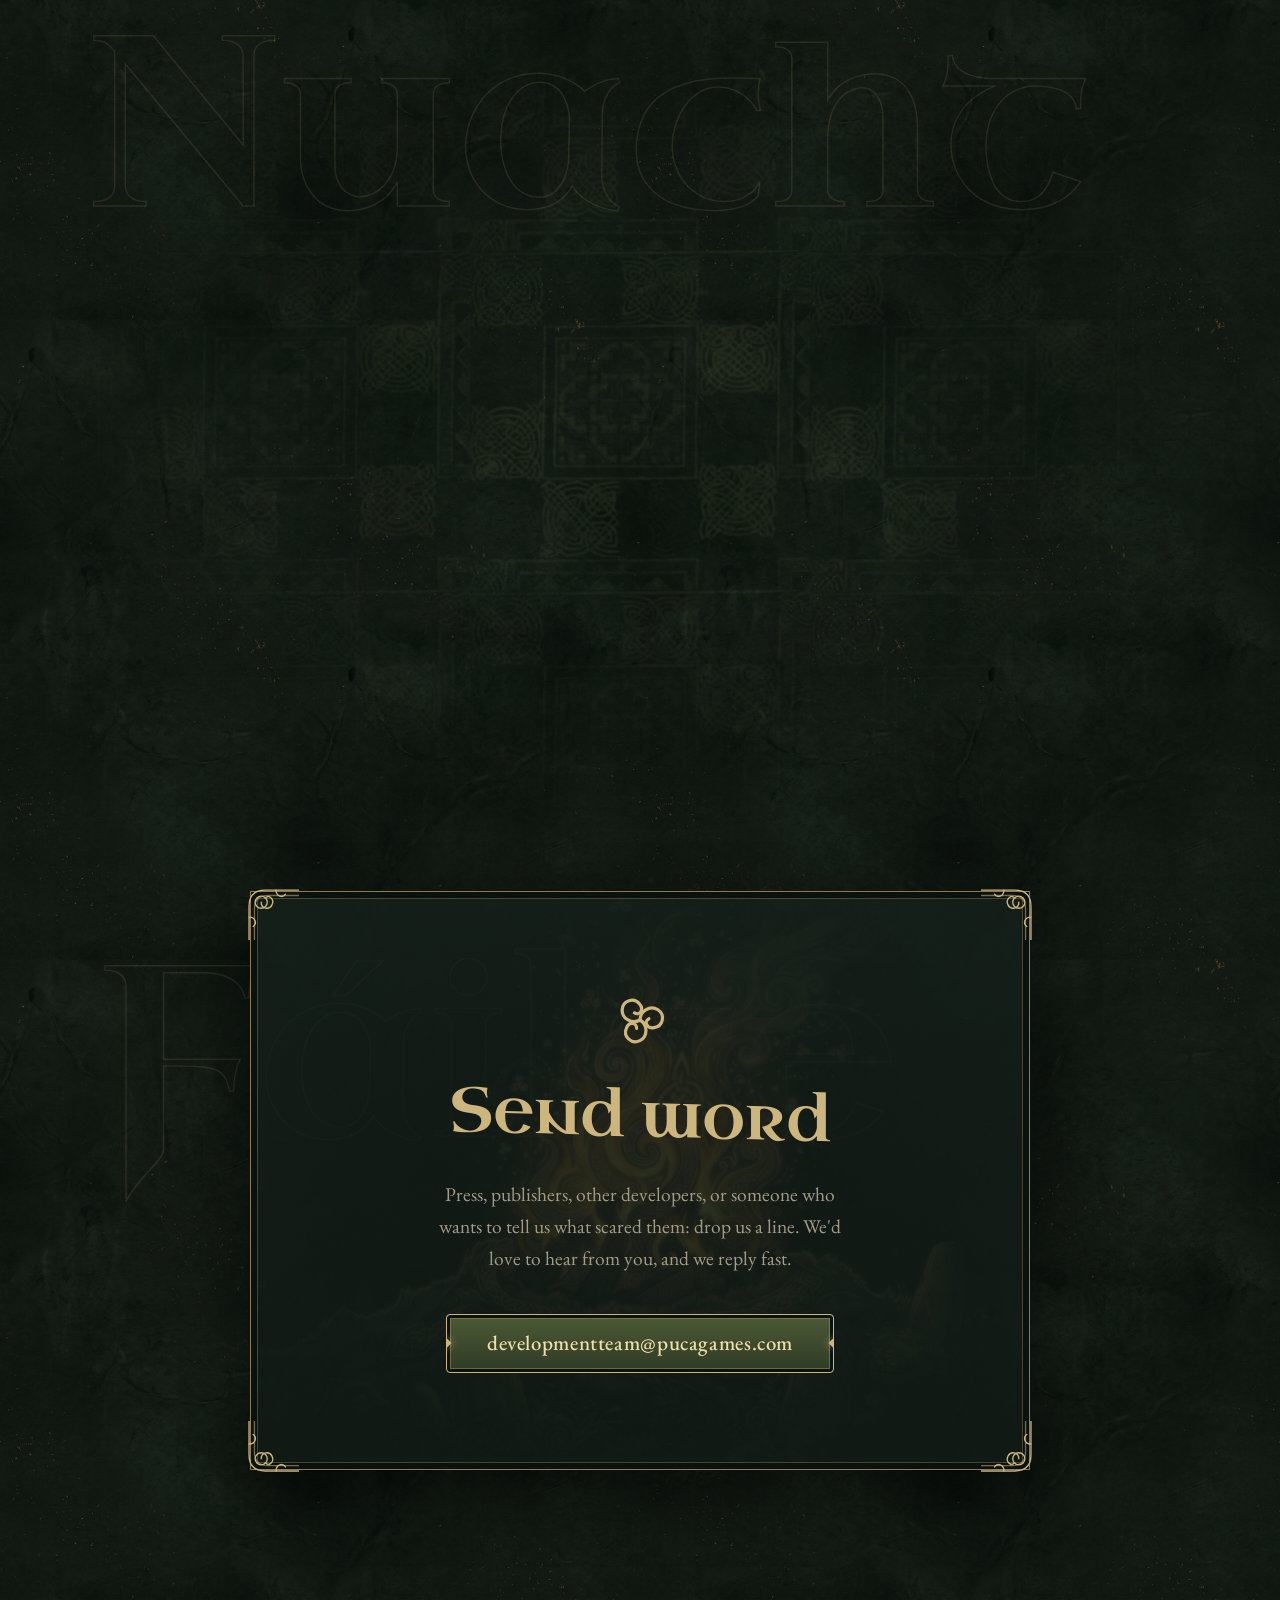
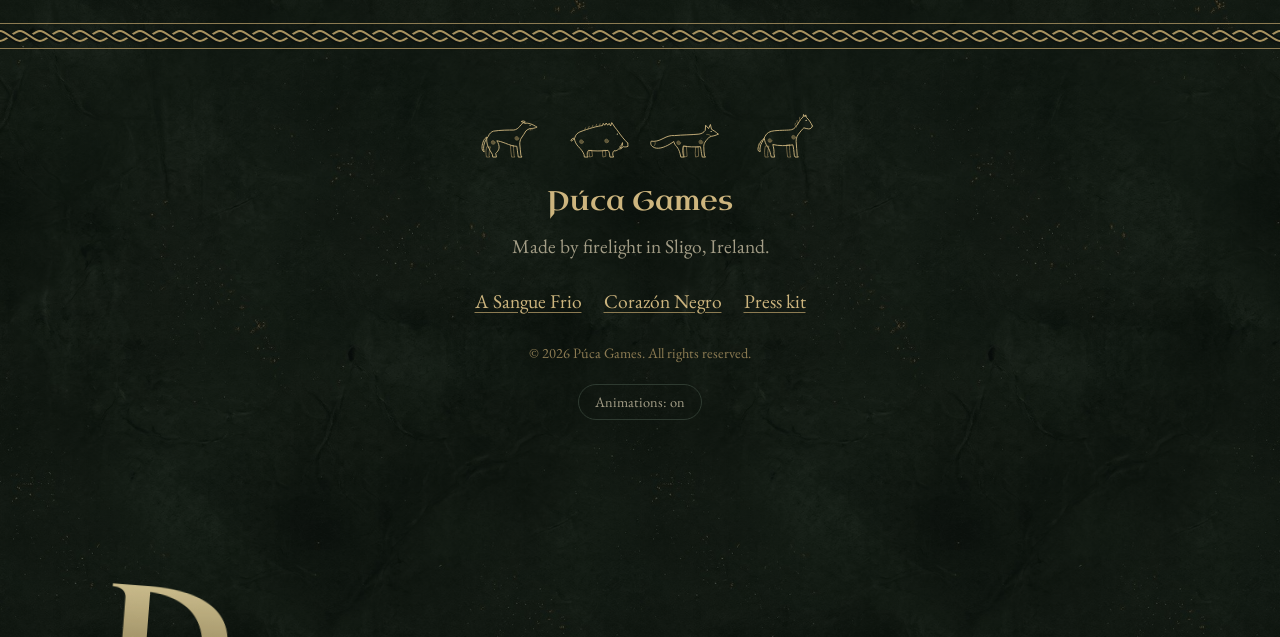
==== commit 9b29ac1e: "Take Corazón Negro out of the Bangkok show: shelved prototype on the site, press kit and flyer show " ====
--- a/index.html
+++ b/index.html
@@ -4,14 +4,14 @@
   <meta charset="utf-8">
   <meta name="viewport" content="width=device-width, initial-scale=1">
   <title>Púca Games · Four lads from Sligo making games</title>
-  <meta name="description" content="Púca Games is four lads from Sligo, Ireland, who met studying games development at ATU Sligo and are chasing the dream of making games for a living. Our first two, A Sangue Frio and Corazón Negro, are at Gamescom Asia in Bangkok.">
+  <meta name="description" content="Púca Games is four lads from Sligo, Ireland, who met studying games development at ATU Sligo and are chasing the dream of making games for a living. Our rail shooter A Sangue Frio is playable at Gamescom Asia in Bangkok.">
   <meta name="theme-color" content="#0b110f">
   <link rel="canonical" href="https://pucagames.com/">
 
   <meta property="og:type" content="website">
   <meta property="og:site_name" content="Púca Games">
   <meta property="og:title" content="Púca Games · Four lads from Sligo making games">
-  <meta property="og:description" content="Four of us, one studio, two games for the Arkade Gaming Gun. Come and meet us in Bangkok.">
+  <meta property="og:description" content="Four of us, one studio, and A Sangue Frio on the Arkade Gaming Gun. Come and meet us in Bangkok.">
   <meta property="og:url" content="https://pucagames.com/">
   <meta property="og:image" content="https://pucagames.com/assets/img/og-image.jpg">
   <meta property="og:image:width" content="1200">
@@ -326,19 +326,18 @@
             <svg class="frame__corner frame__corner--br"><use href="#corner" /></svg>
             <div class="game-card__media">
               <img src="assets/img/corazon-negro.jpg" alt="A black sun with a blood-red corona hangs over a misty swamp as figures rise from the water" width="1138" height="640" loading="lazy">
-              <span class="badge">Playable demo</span>
+              <span class="badge">On the shelf</span>
             </div>
             <div class="game-card__body">
               <p class="game-card__genre">Siege horror · The swamp, under the eclipse</p>
               <h3>Corazón Negro</h3>
               <p class="game-card__tag">"Black heart."</p>
-              <p>The full game is a night in a swamp shack, with a folk surgeon at work on your daughter and things outside
-                that want in. That's the dream, and we're a good bit away from it. What you can play in Bangkok is the
-                first piece: carry Inés across the marsh and keep La Novia off her. She only moves when you're not
-                looking.</p>
+              <p>A night in a swamp shack, a folk surgeon at work on your daughter, and things outside that want in. We
+                built the first piece of it: carry Inés across the marsh and keep La Novia off her. Then we put it on the
+                shelf to chase a new horror idea for the gun. It won't be in Bangkok, but it isn't dead either.</p>
               <dl class="game-card__meta">
                 <div><dt>Platform</dt><dd>PC · Arkade Gaming Gun</dd></div>
-                <div><dt>Status</dt><dd>A 4–5 minute demo with one monster. The full game is still ahead of us</dd></div>
+                <div><dt>Status</dt><dd>Prototype on hold. Not showing at Gamescom Asia</dd></div>
               </dl>
               <p class="game-card__more"><a href="/games/corazon-negro/">More about Corazón Negro</a></p>
             </div>
@@ -507,9 +506,10 @@
         </article>
         <article class="news-card" data-reveal data-tilt>
           <time datetime="2026-10">October 2026</time>
-          <h3>First look: Corazón Negro</h3>
+          <h3>Corazón Negro goes on the shelf</h3>
           <p>A black sun over the swamp, a drowned bride who only moves when you're not looking, and a girl called Inés
-            who needs you. The Bangkok demo has one monster. The full game has more, and we'll get there.</p>
+            who needs you. We've parked it for now to chase a new horror idea for the gun, so it won't be in Bangkok.
+            It'll be back.</p>
           <span class="glare" aria-hidden="true"></span>
         </article>
         <article class="news-card" data-reveal data-tilt>
--- a/assets/css/style.css
+++ b/assets/css/style.css
@@ -2419,6 +2419,484 @@
   cursor: pointer;
 }
 
+/* ---------- Page transitions: browsers that support cross-page View Transitions cross-fade between pages ---------- */
+
+@view-transition {
+  navigation: auto;
+}
+
+::view-transition-old(root) {
+  animation: page-out .45s cubic-bezier(.7, 0, .84, 0) both;
+}
+
+::view-transition-new(root) {
+  animation: page-in .8s cubic-bezier(.16, 1, .3, 1) both;
+}
+
+@keyframes page-out {
+  to {
+    opacity: 0;
+    transform: scale(.96);
+    filter: blur(6px);
+  }
+}
+
+@keyframes page-in {
+  from {
+    opacity: 0;
+    transform: scale(1.04);
+    filter: blur(8px);
+  }
+}
+
+[data-motion="reduced"]::view-transition-old(root),
+[data-motion="reduced"]::view-transition-new(root) {
+  animation: none;
+}
+
+.is-warping .gallery__shot img,
+.is-warping .pages__page img,
+.is-warping .page-hero__bg {
+  filter: url(#warp);
+}
+
+/* ---------- A Sangue Frio: the hero is a shooting range (games/sangueFrio.js) ---------- */
+
+.page-hero.is-range {
+  cursor: crosshair;
+}
+
+.range {
+  position: absolute;
+  inset: 0;
+  z-index: 3;
+  pointer-events: none;
+}
+
+.range__holes {
+  position: absolute;
+  inset: 0;
+}
+
+.range__sight {
+  --kick: 0;
+  position: absolute;
+  top: 0;
+  left: 0;
+  width: 58px;
+  height: 58px;
+  margin: -29px 0 0 -29px;
+  opacity: 0;
+  border: 2px solid rgba(240, 223, 168, .9);
+  border-radius: 50%;
+  box-shadow: 0 0 12px rgba(208, 116, 47, .6), inset 0 0 8px rgba(208, 116, 47, .4);
+  transform: translate(var(--x, -100px), var(--y, -100px)) scale(calc(1 + var(--kick) * .45)) rotate(calc(var(--kick) * 14deg));
+  transition: opacity .2s;
+}
+
+/* four ticks and a red centre dot */
+.range__sight::before,
+.range__sight::after {
+  content: "";
+  position: absolute;
+  inset: -12px;
+  background:
+    linear-gradient(var(--gold-bright), var(--gold-bright)) center top / 2px 12px no-repeat,
+    linear-gradient(var(--gold-bright), var(--gold-bright)) center bottom / 2px 12px no-repeat,
+    linear-gradient(var(--gold-bright), var(--gold-bright)) left center / 12px 2px no-repeat,
+    linear-gradient(var(--gold-bright), var(--gold-bright)) right center / 12px 2px no-repeat;
+}
+
+.range__sight::after {
+  inset: 50%;
+  width: 6px;
+  height: 6px;
+  margin: -3px;
+  border-radius: 50%;
+  background: #e03a1e;
+  box-shadow: 0 0 8px #e03a1e;
+}
+
+.range.is-aiming .range__sight {
+  opacity: 1;
+}
+
+.range.is-aiming.is-over-ui .range__sight {
+  opacity: 0;
+}
+
+.has-cursor body:has(.range.is-aiming:not(.is-over-ui)) .cursor {
+  opacity: 0;
+}
+
+.page-hero.is-range:has(.range.is-aiming:not(.is-over-ui)) {
+  cursor: none;
+}
+
+.range__flash {
+  position: absolute;
+  width: 140px;
+  height: 140px;
+  margin: -70px 0 0 -70px;
+  border-radius: 50%;
+  background: radial-gradient(circle, #fff 0%, rgba(255, 214, 120, .9) 18%, rgba(208, 116, 47, .5) 40%, transparent 70%);
+  mix-blend-mode: screen;
+  animation: flash .12s ease-out forwards;
+}
+
+@keyframes flash {
+  from {
+    transform: scale(.4);
+  }
+
+  to {
+    transform: scale(1.2);
+    opacity: 0;
+  }
+}
+
+.range__hole {
+  position: absolute;
+  width: 26px;
+  height: 26px;
+  margin: -13px 0 0 -13px;
+  border-radius: 50%;
+  background:
+    radial-gradient(circle, #050403 0 22%, #2a2016 32%, transparent 34%),
+    conic-gradient(from 10deg, transparent 0 8%, rgba(240, 223, 168, .5) 9% 10%, transparent 11% 33%,
+      rgba(240, 223, 168, .45) 34% 35%, transparent 36% 61%, rgba(240, 223, 168, .5) 62% 63%, transparent 64%);
+  box-shadow: 0 0 10px rgba(208, 116, 47, .9);
+  animation: ember 1.2s ease-out forwards;
+  transition: opacity 1.4s;
+}
+
+.range__hole.is-fading {
+  opacity: 0;
+}
+
+@keyframes ember {
+  to {
+    box-shadow: 0 0 2px rgba(208, 116, 47, 0);
+  }
+}
+
+.range__mark {
+  position: absolute;
+  display: grid;
+  place-items: center;
+  width: 40px;
+  height: 40px;
+  margin: -20px 0 0 -20px;
+  font-family: var(--font-display);
+  font-size: .9rem;
+  color: #fff;
+  border: 2px solid #e03a1e;
+  border-radius: 50%;
+  box-shadow: 0 0 14px rgba(224, 58, 30, .8);
+  animation: mark-in .25s var(--ease-out);
+}
+
+@keyframes mark-in {
+  from {
+    transform: scale(2.2);
+    opacity: 0;
+  }
+}
+
+.range__hint,
+.range__ammo {
+  position: absolute;
+  right: var(--gutter);
+  margin: 0;
+  font-family: var(--font-display);
+  letter-spacing: .08em;
+  color: var(--gold-bright);
+  text-shadow: 0 2px 10px #000;
+}
+
+.range__hint {
+  bottom: 74px;
+  font-size: .85rem;
+  opacity: .75;
+}
+
+.range__ammo {
+  bottom: 28px;
+  font-size: 1.6rem;
+}
+
+.range.is-reloading .range__ammo {
+  animation: pulse .3s ease-in-out infinite;
+}
+
+/* Sangue Frio: time slows, the colour drains, the screen narrows */
+.page-hero.is-sangue-frio .page-hero__bg {
+  filter: sepia(1) saturate(.7) contrast(1.15) brightness(.9);
+  transform: scale(1.04);
+  transition: filter .4s, transform 2s var(--ease-out);
+}
+
+.page-hero.is-sangue-frio .range::before {
+  content: "Sangue Frio";
+  position: absolute;
+  top: calc(var(--header-h) + 18px);
+  left: 50%;
+  translate: -50% 0;
+  font-family: var(--font-display);
+  font-size: clamp(1.4rem, 1rem + 1.6vw, 2.4rem);
+  letter-spacing: .2em;
+  color: #e03a1e;
+  text-shadow: 0 0 20px rgba(224, 58, 30, .7);
+}
+
+.page-hero.is-sangue-frio .range::after {
+  content: "";
+  position: absolute;
+  inset: 0;
+  box-shadow: inset 0 0 16vmax rgba(60, 20, 8, .85);
+}
+
+/* ---------- Screenshot gallery (horizontal on wide screens) ---------- */
+
+.gallery {
+  position: relative;
+  padding: clamp(60px, 8vw, 110px) var(--gutter);
+  overflow: hidden;
+  isolation: isolate;
+}
+
+.gallery__track {
+  display: grid;
+  gap: 28px;
+}
+
+.gallery.is-horizontal {
+  display: flex;
+  align-items: center;
+  height: 100vh;
+  height: 100svh;
+  padding: calc(var(--header-h) + 10px) 0 30px;
+}
+
+.gallery.is-horizontal .gallery__track {
+  display: flex;
+  gap: clamp(32px, 4vw, 64px);
+  width: max-content;
+  padding: 0 10vw;
+}
+
+.gallery__shot {
+  position: relative;
+  margin: 0;
+  overflow: hidden;
+  border: 1px solid var(--gold-dim);
+  box-shadow: 0 30px 80px rgba(0, 0, 0, .55), inset 0 0 0 6px var(--bg), inset 0 0 0 7px rgba(205, 181, 126, .3);
+}
+
+.gallery.is-horizontal .gallery__shot {
+  flex: none;
+  width: min(68vw, 1080px);
+}
+
+.gallery__shot img {
+  display: block;
+  width: 100%;
+  aspect-ratio: 16 / 9;
+  object-fit: cover;
+}
+
+/* comic-book halftone dots, a nod to the game's ink-and-paint look */
+.gallery__shot::after {
+  content: "";
+  position: absolute;
+  inset: 0;
+  pointer-events: none;
+  background: radial-gradient(circle, rgba(0, 0, 0, .32) 1px, transparent 1.7px) 0 0 / 6px 6px;
+  mix-blend-mode: multiply;
+}
+
+.gallery__shot figcaption {
+  position: absolute;
+  left: 20px;
+  bottom: 16px;
+  z-index: 1;
+  font-family: var(--font-display);
+  font-size: clamp(1.1rem, .9rem + .8vw, 1.7rem);
+  color: var(--gold-bright);
+  text-shadow: 0 2px 14px #000;
+}
+
+.gallery__shot figcaption span {
+  margin-right: .6em;
+  color: #e03a1e;
+}
+
+/* ---------- Corazón Negro: lantern, eclipse, story pages, La Novia (games/corazonNegro.js) ---------- */
+
+.page-hero.is-dark {
+  min-height: 100vh;
+  min-height: 100svh;
+}
+
+.page-hero.is-dark .page-hero__content {
+  z-index: 2;
+}
+
+.lantern,
+.eclipse {
+  position: absolute;
+  inset: 0;
+  z-index: 1;
+  width: 100%;
+  height: 100%;
+  pointer-events: none;
+}
+
+.lantern {
+  display: none;
+  background:
+    radial-gradient(circle calc(var(--lr, 1) * 16vmax) at var(--lx, 50%) var(--ly, 40%),
+      rgba(255, 170, 90, .1) 0%, rgba(3, 5, 4, .3) 45%, rgba(3, 5, 4, .95) 100%);
+}
+
+.page-hero.is-dark .lantern {
+  display: block;
+}
+
+.heartbeat {
+  position: fixed;
+  inset: 0;
+  z-index: 40;
+  pointer-events: none;
+  background: radial-gradient(ellipse at center, transparent 55%, rgba(120, 6, 6, .55) 100%);
+  opacity: 0;
+  animation: heartbeat 1.4s infinite;
+}
+
+@keyframes heartbeat {
+  0%,
+  45%,
+  100% {
+    opacity: 0;
+  }
+
+  7% {
+    opacity: .5;
+  }
+
+  15% {
+    opacity: .1;
+  }
+
+  26% {
+    opacity: .38;
+  }
+}
+
+.pages__page {
+  position: relative;
+  margin: 0 0 4px;
+  overflow: hidden;
+}
+
+.pages__page img {
+  display: block;
+  width: 100%;
+  height: auto;
+}
+
+.pages__page figcaption {
+  padding: 18px var(--gutter) 28px;
+  font-style: italic;
+  font-size: clamp(1.05rem, .9rem + .7vw, 1.6rem);
+  line-height: 1.4;
+  color: var(--text);
+}
+
+.pages__page figcaption span {
+  display: block;
+  margin-bottom: .4em;
+  font-family: var(--font-display);
+  font-style: normal;
+  font-size: .8em;
+  letter-spacing: .15em;
+  color: #c9442c;
+}
+
+.pages.is-pinned .pages__sticky {
+  position: relative;
+  height: 100vh;
+  height: 100svh;
+  overflow: hidden;
+}
+
+.pages.is-pinned .pages__page {
+  position: absolute;
+  inset: 0;
+  margin: 0;
+}
+
+.pages.is-pinned .pages__page:not(:first-child) {
+  opacity: 0;
+}
+
+.pages.is-pinned .pages__page img {
+  height: 100%;
+  object-fit: cover;
+}
+
+.pages.is-pinned .pages__page::after {
+  content: "";
+  position: absolute;
+  inset: 0;
+  background: linear-gradient(to top, rgba(5, 7, 6, .92) 0%, transparent 45%);
+}
+
+.pages.is-pinned .pages__page figcaption {
+  position: absolute;
+  left: 0;
+  bottom: 0;
+  z-index: 1;
+  max-width: 760px;
+  padding: 0 var(--gutter) clamp(36px, 7vh, 80px);
+  text-shadow: 0 2px 14px #000;
+}
+
+.novia {
+  position: fixed;
+  right: 3vw;
+  bottom: 0;
+  z-index: 41;
+  width: auto;
+  height: 46vh;
+  pointer-events: none;
+  opacity: var(--n-o, .2);
+  transform: translateX(var(--n-x, 0)) scale(var(--n-scale, .55));
+  transform-origin: bottom right;
+  filter: blur(.6px) drop-shadow(0 0 18px rgba(200, 230, 210, .35));
+}
+
+.novia.is-seen {
+  animation: novia-gone .9s steps(6) forwards;
+}
+
+@keyframes novia-gone {
+  30% {
+    opacity: .9;
+    transform: translateX(var(--n-x, 0)) scale(calc(var(--n-scale, .55) * 1.08)) skewX(6deg);
+  }
+
+  to {
+    opacity: 0;
+    transform: translateX(var(--n-x, 0)) scale(var(--n-scale, .55));
+  }
+}
+
+[data-motion="reduced"] .novia,
+[data-motion="reduced"] .heartbeat {
+  display: none;
+}
+
 /* ---------- Headings rise word by word ---------- */
 
 .rise-word {
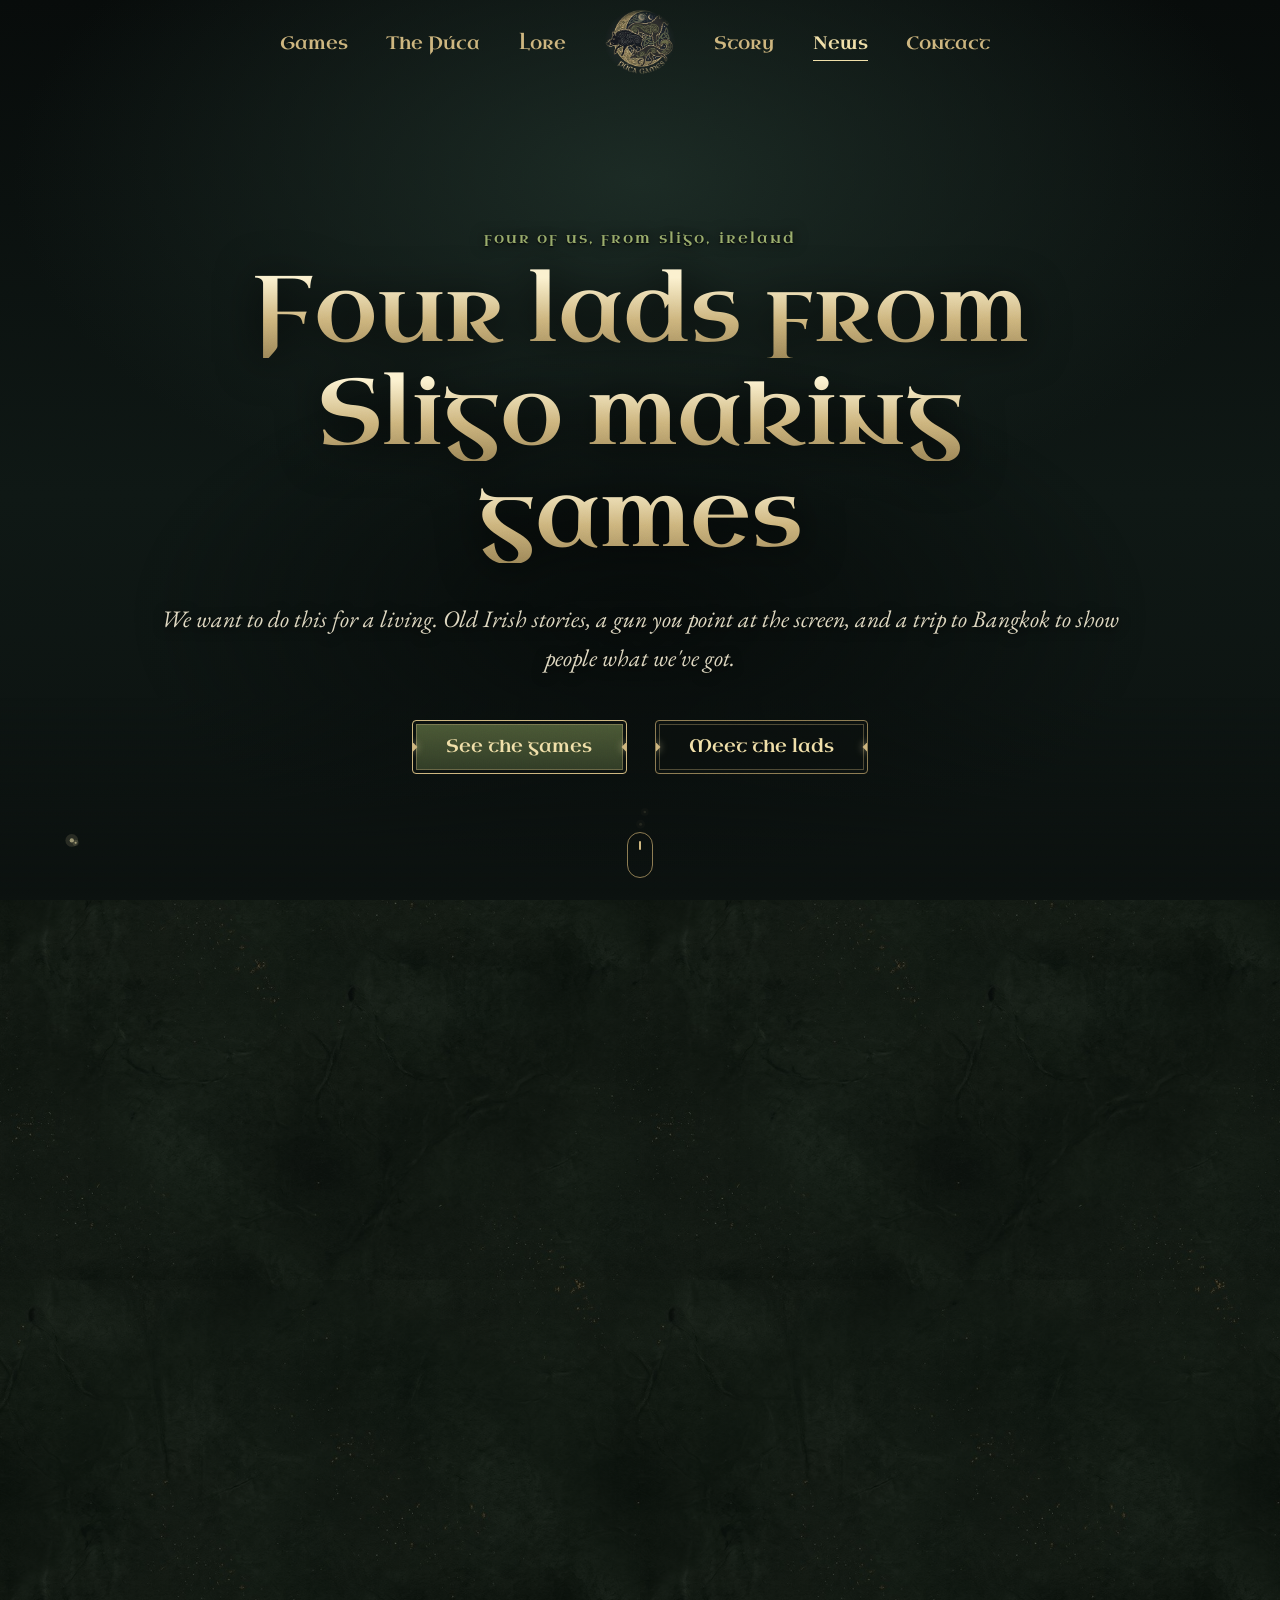
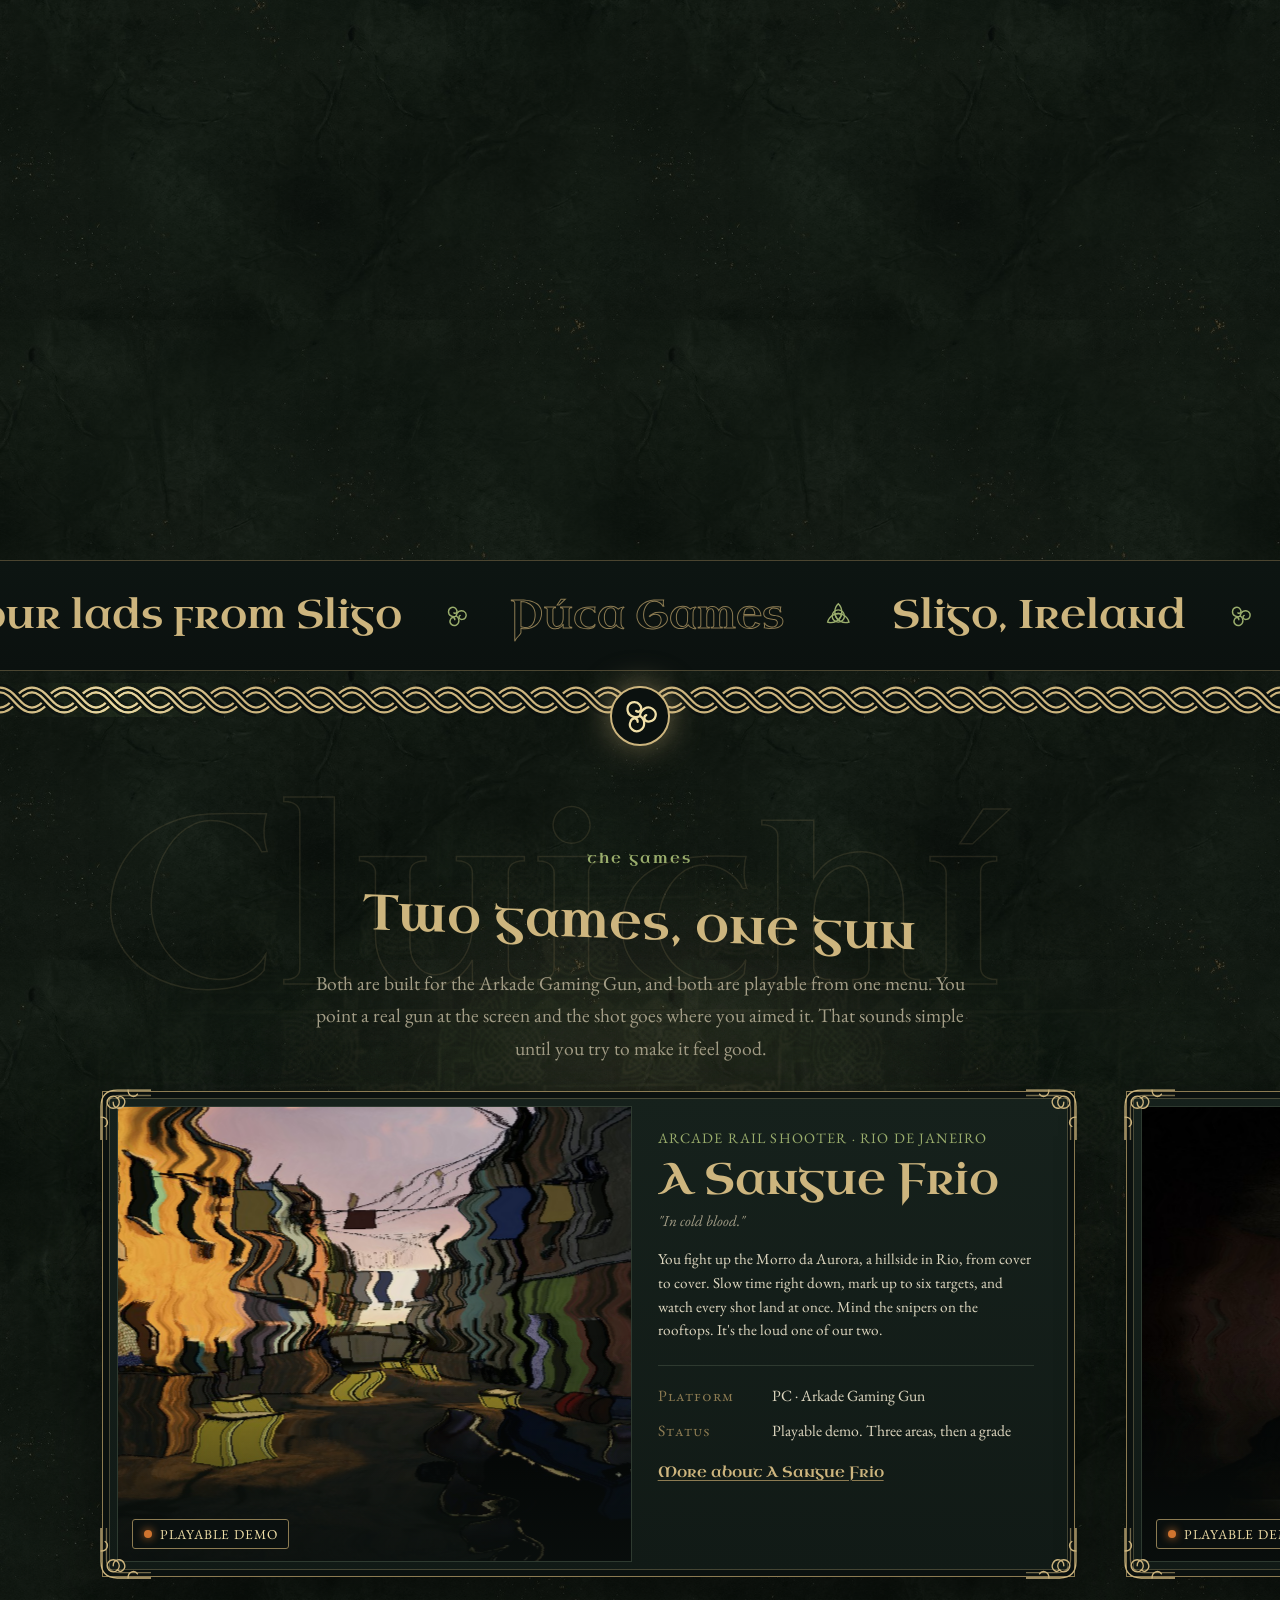
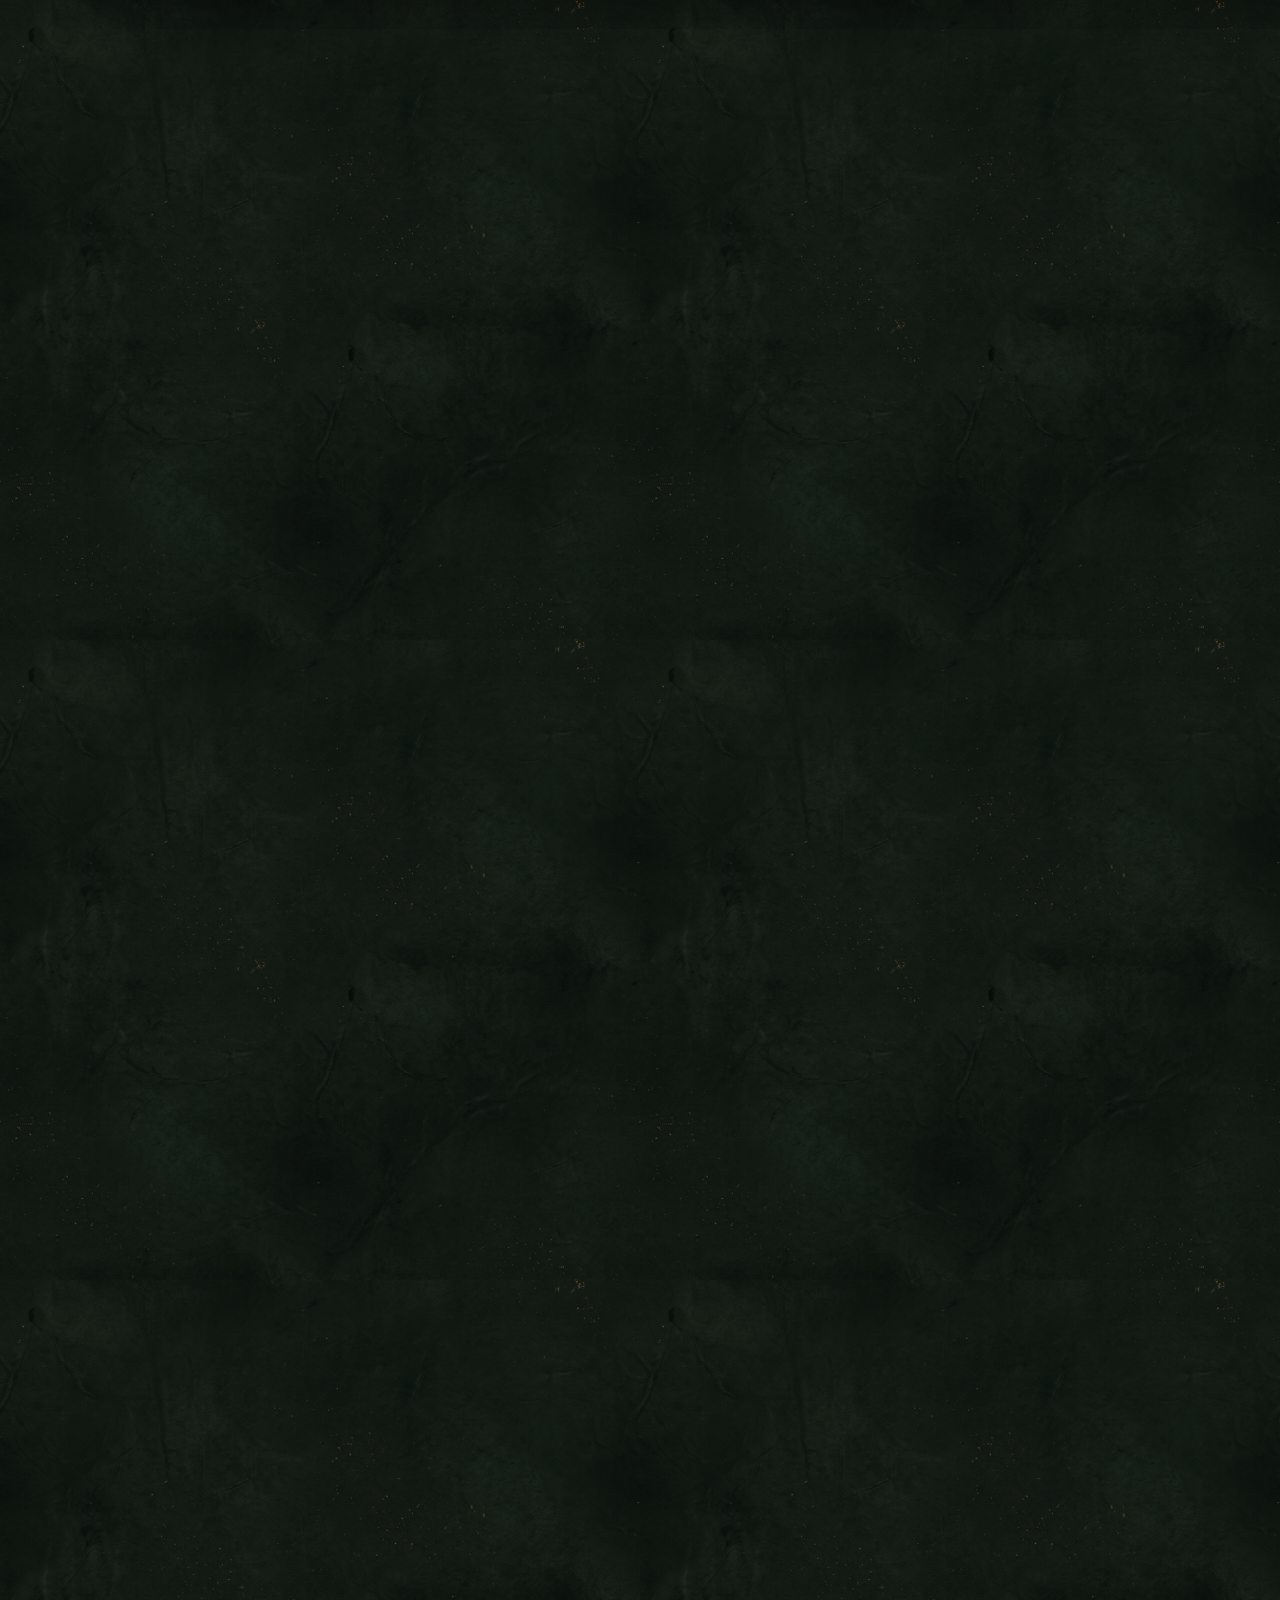
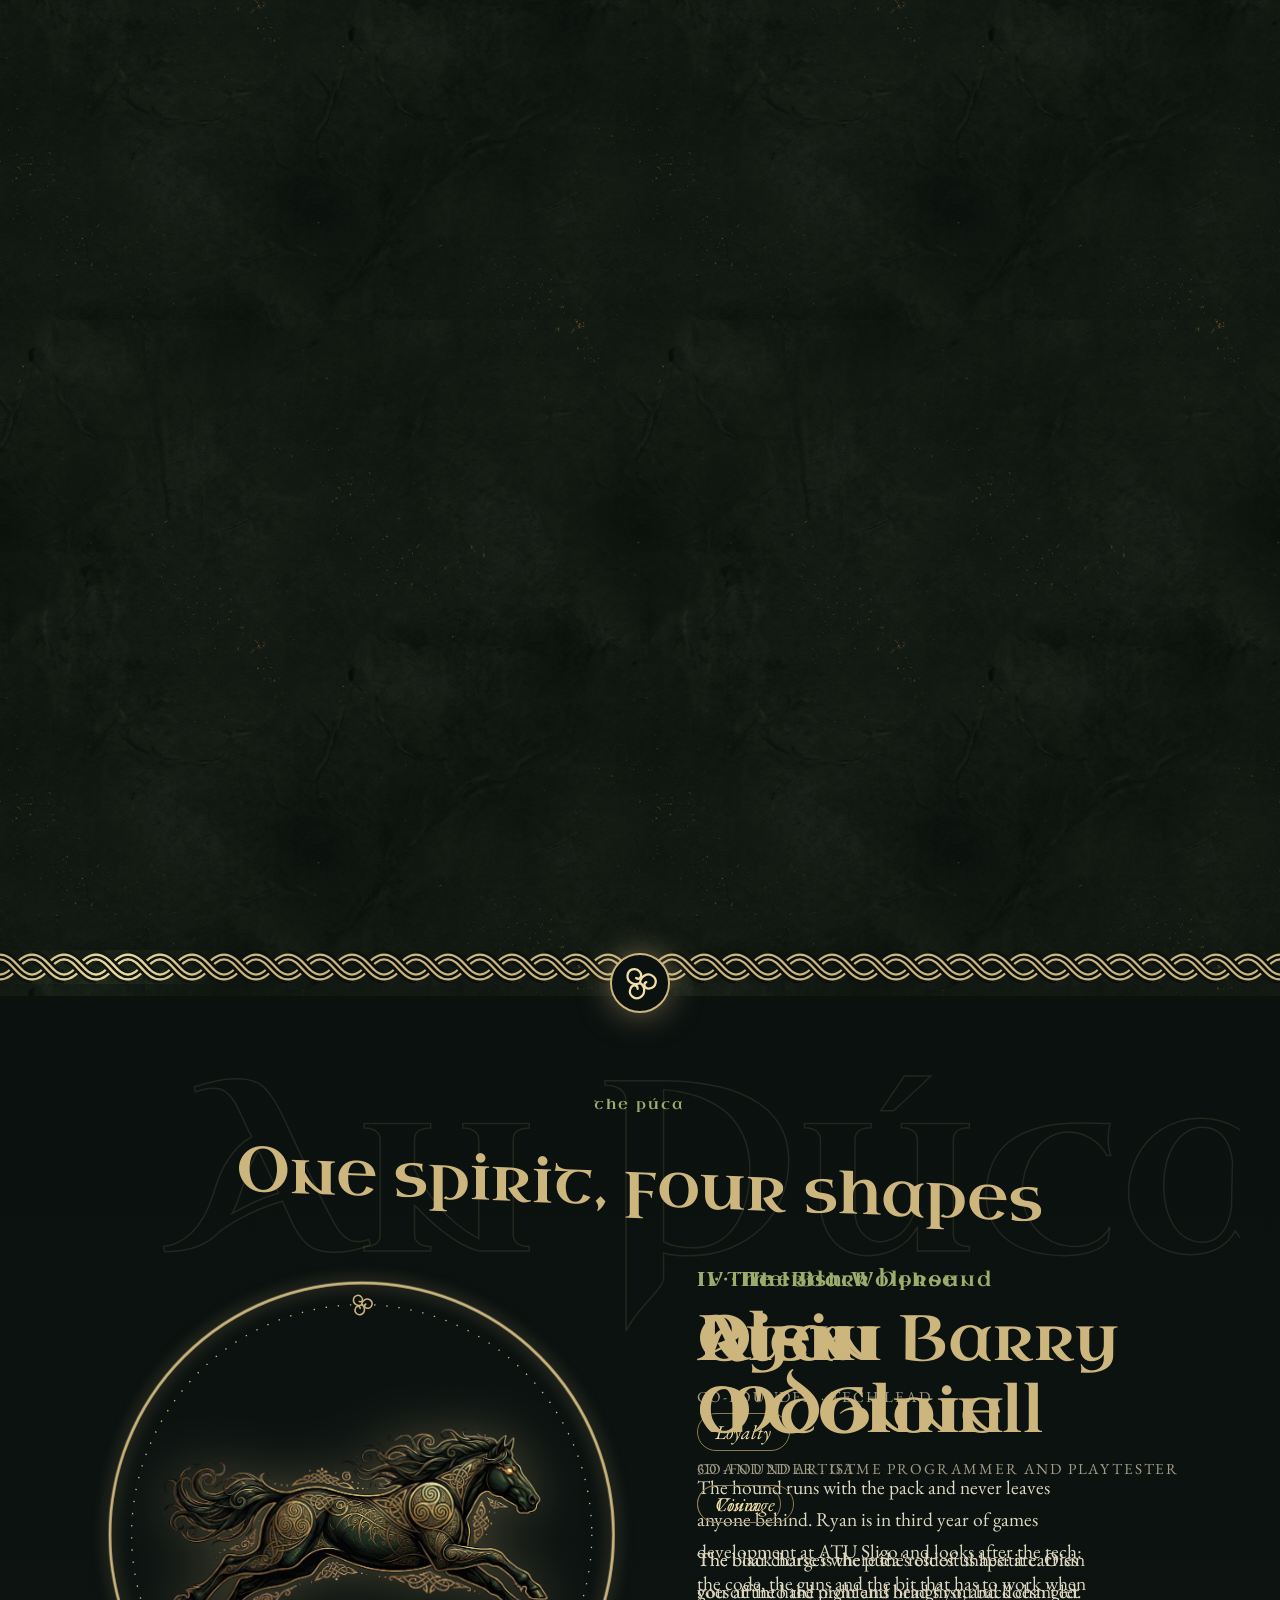
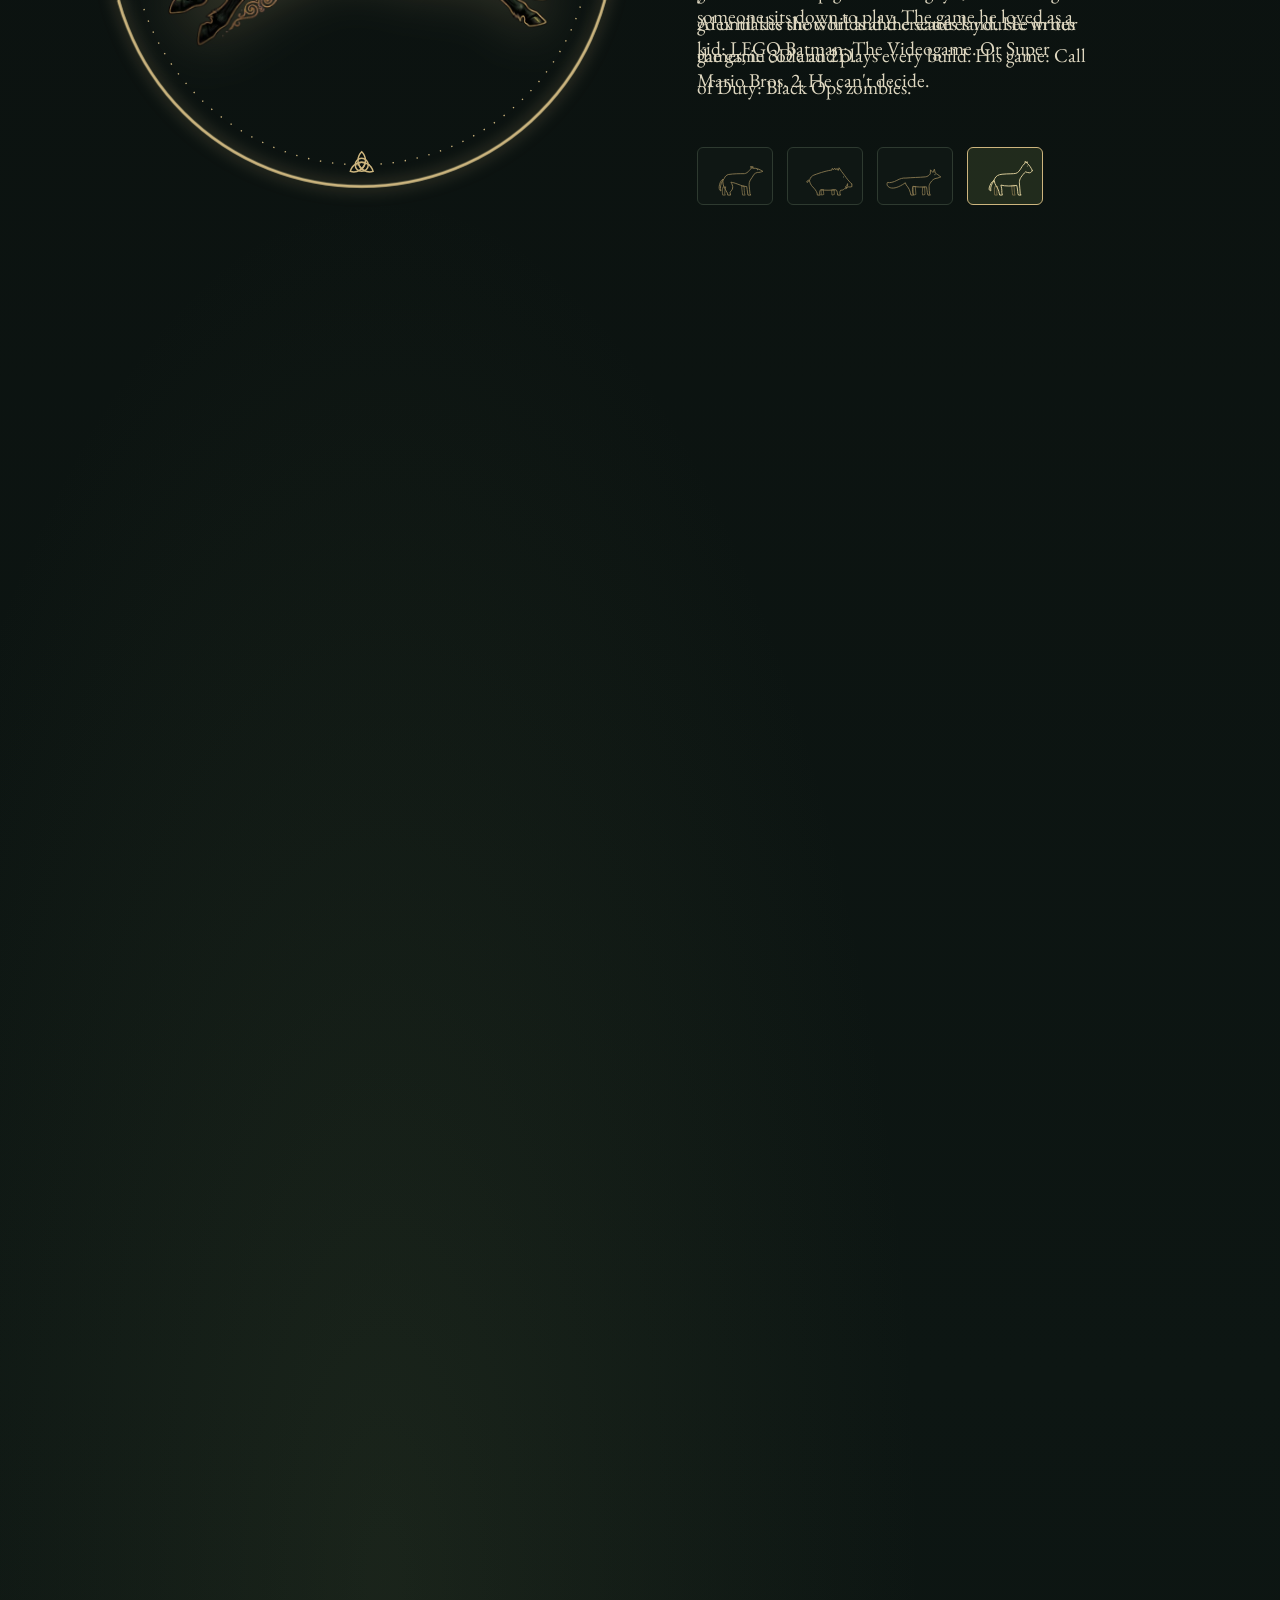
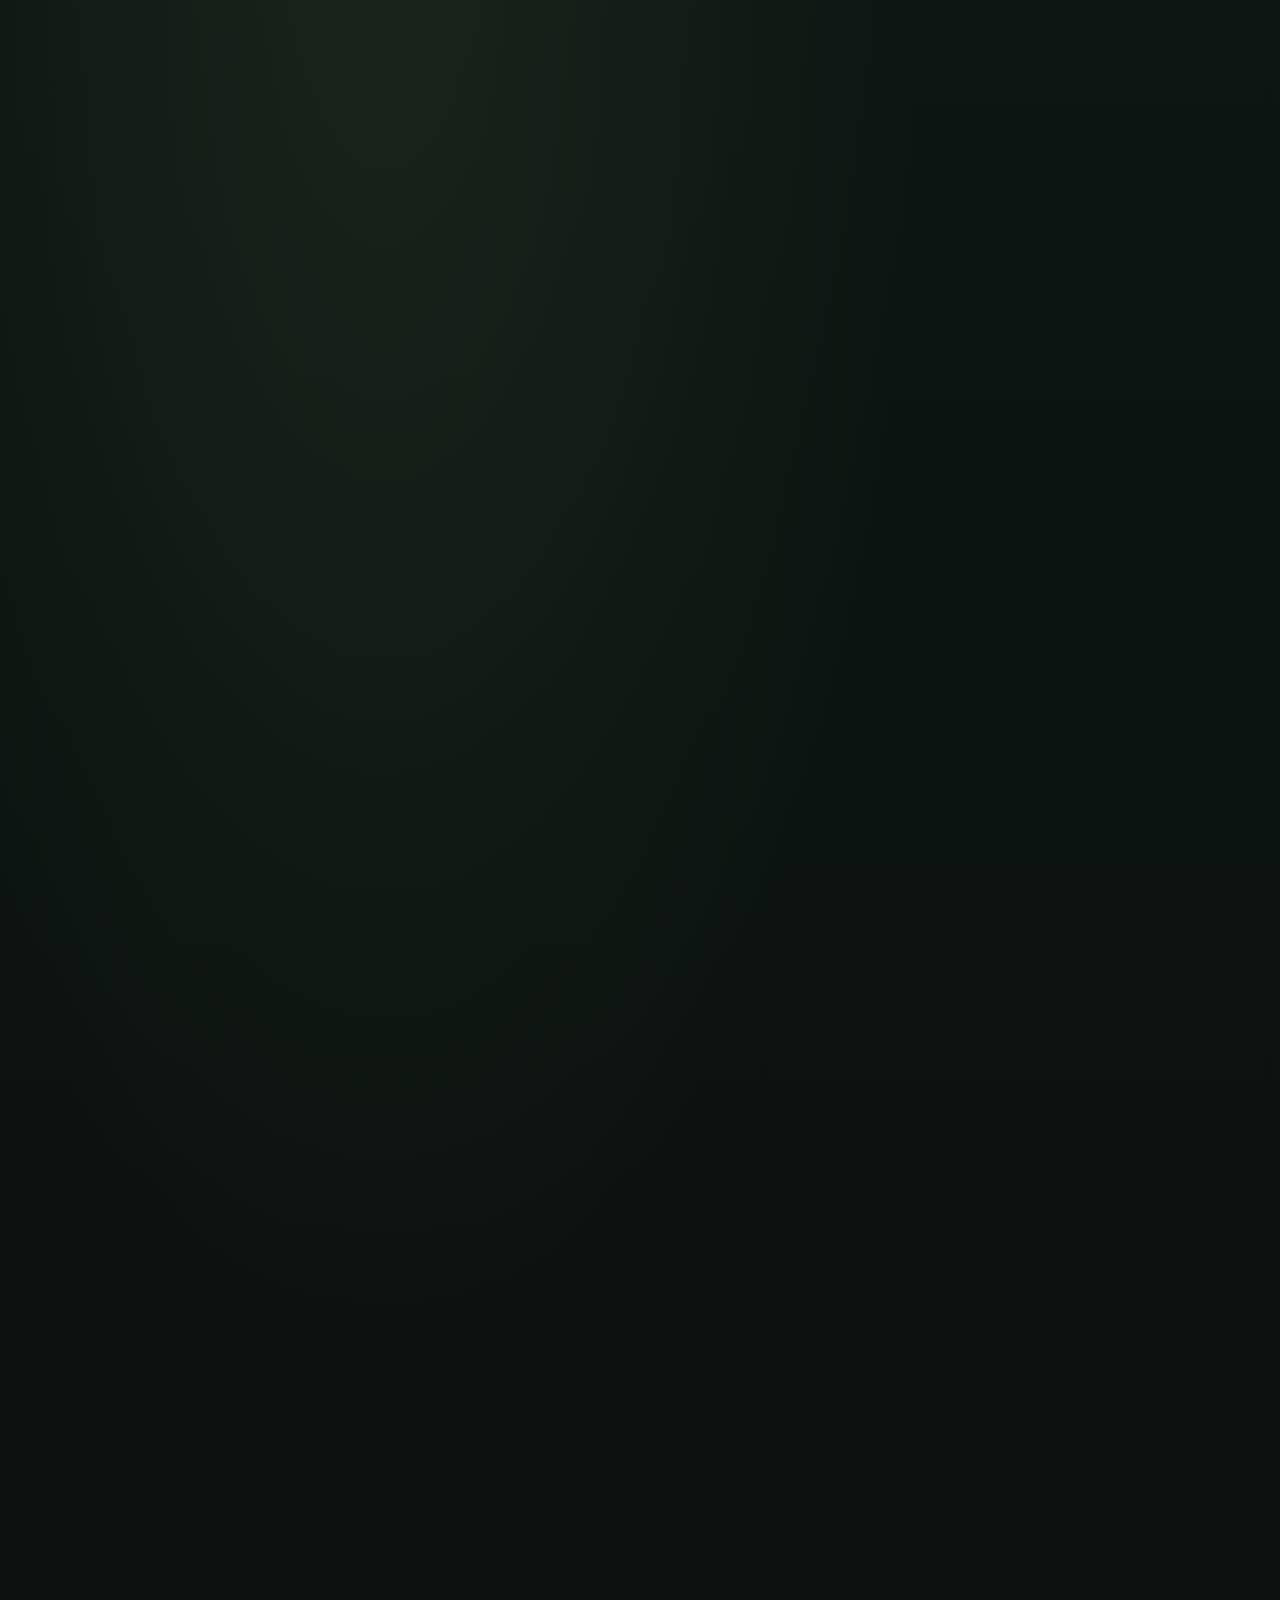
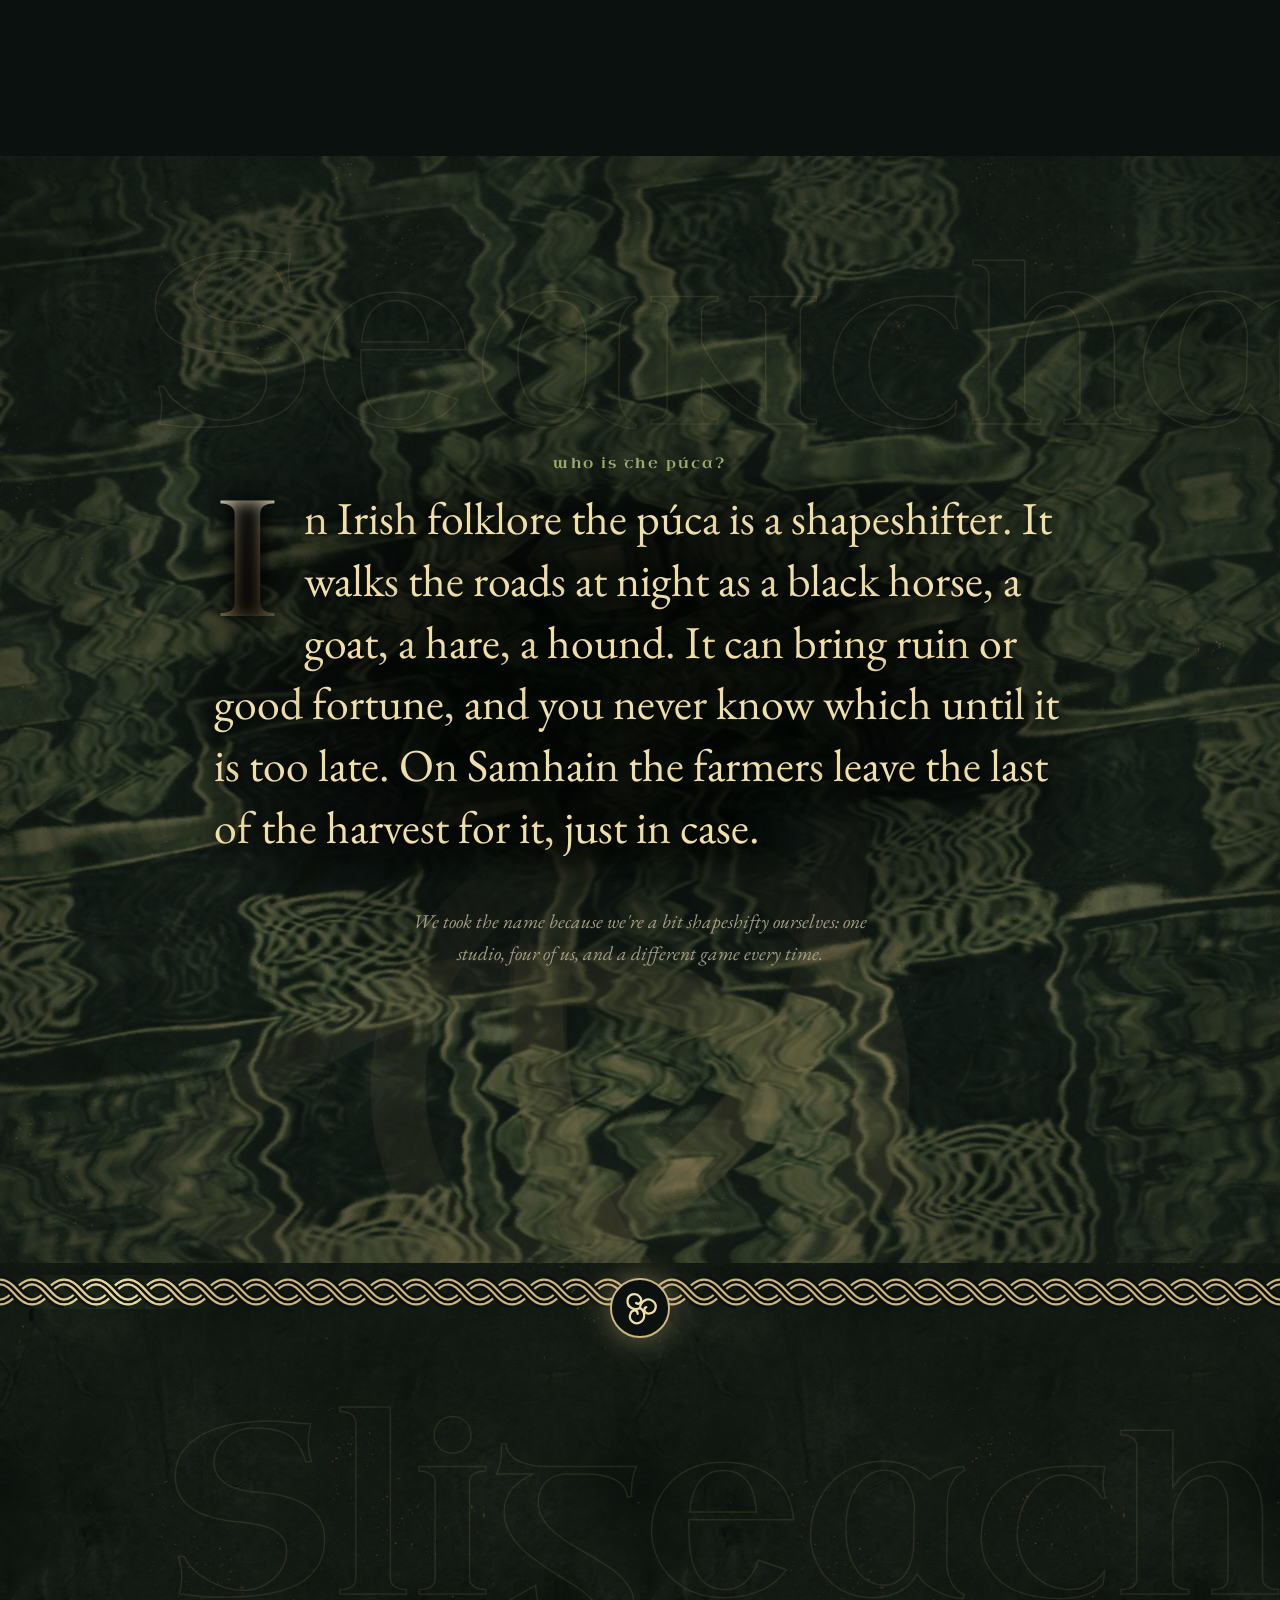
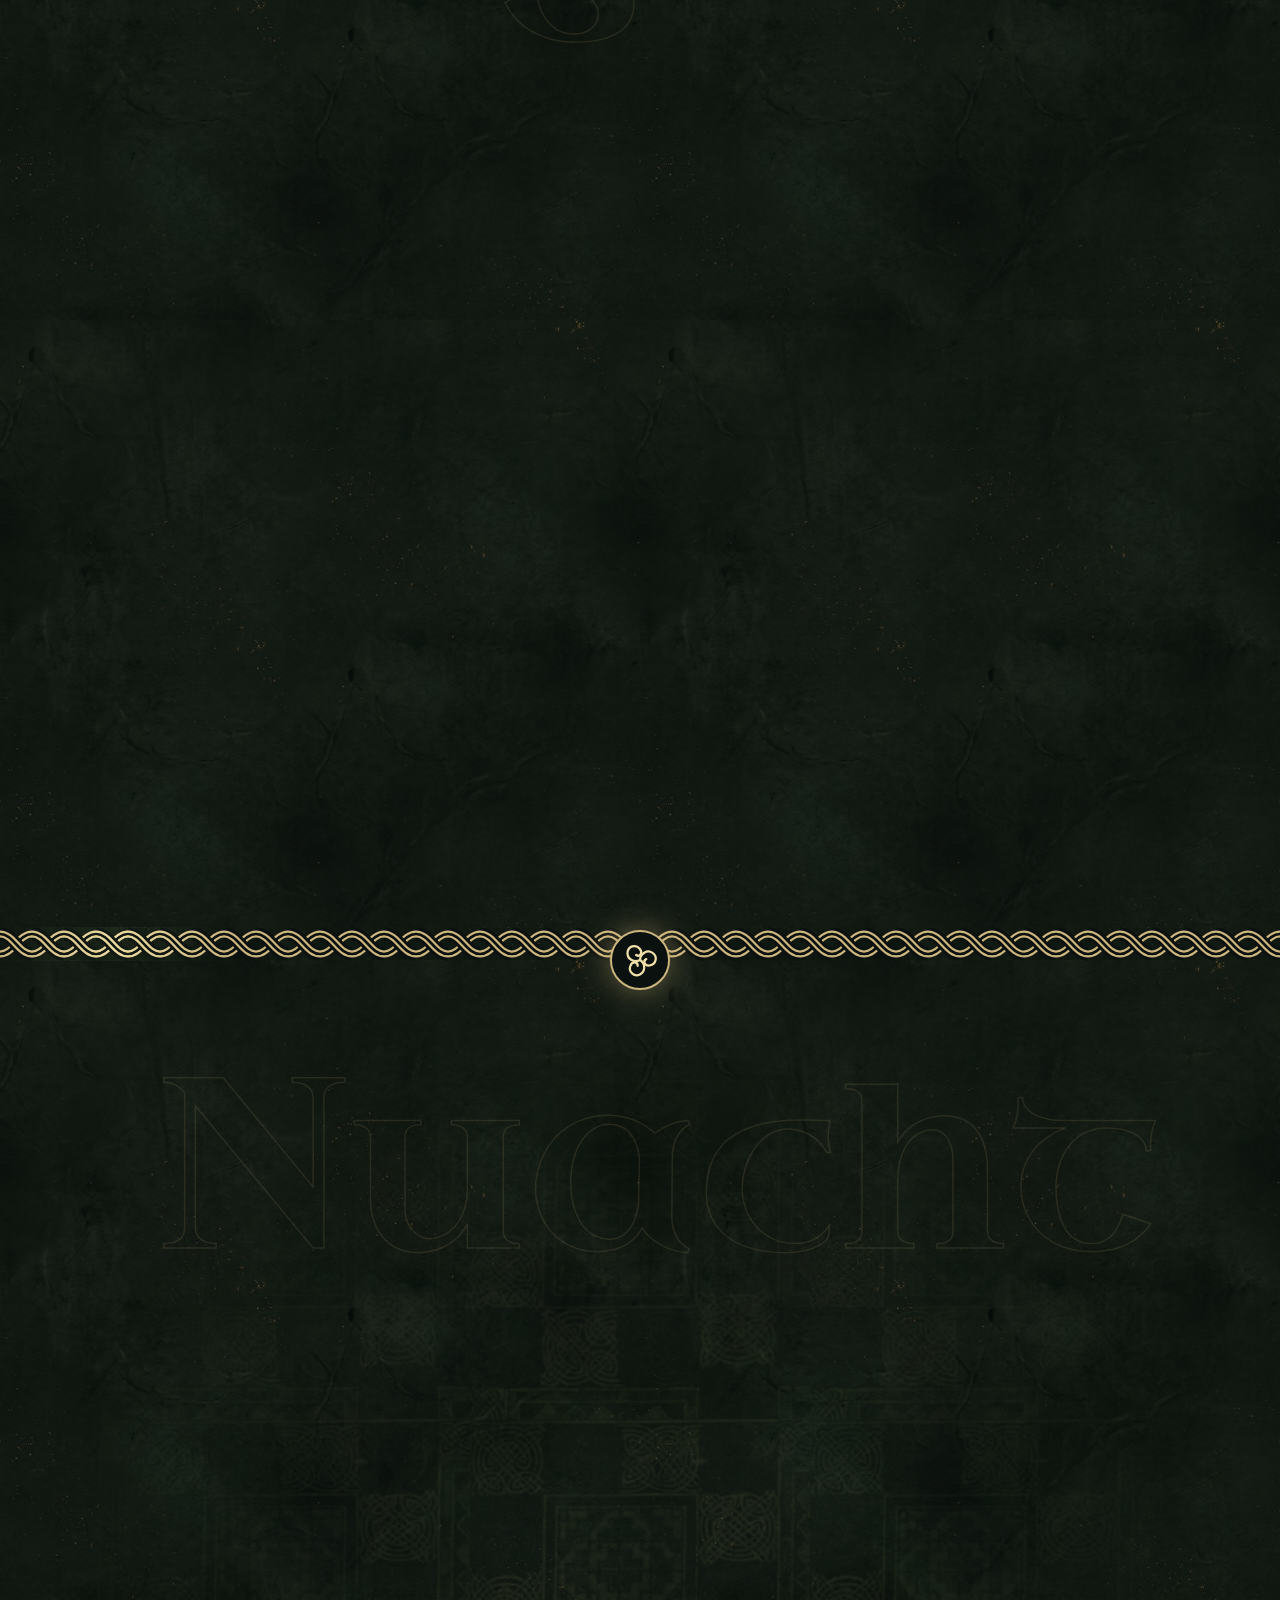
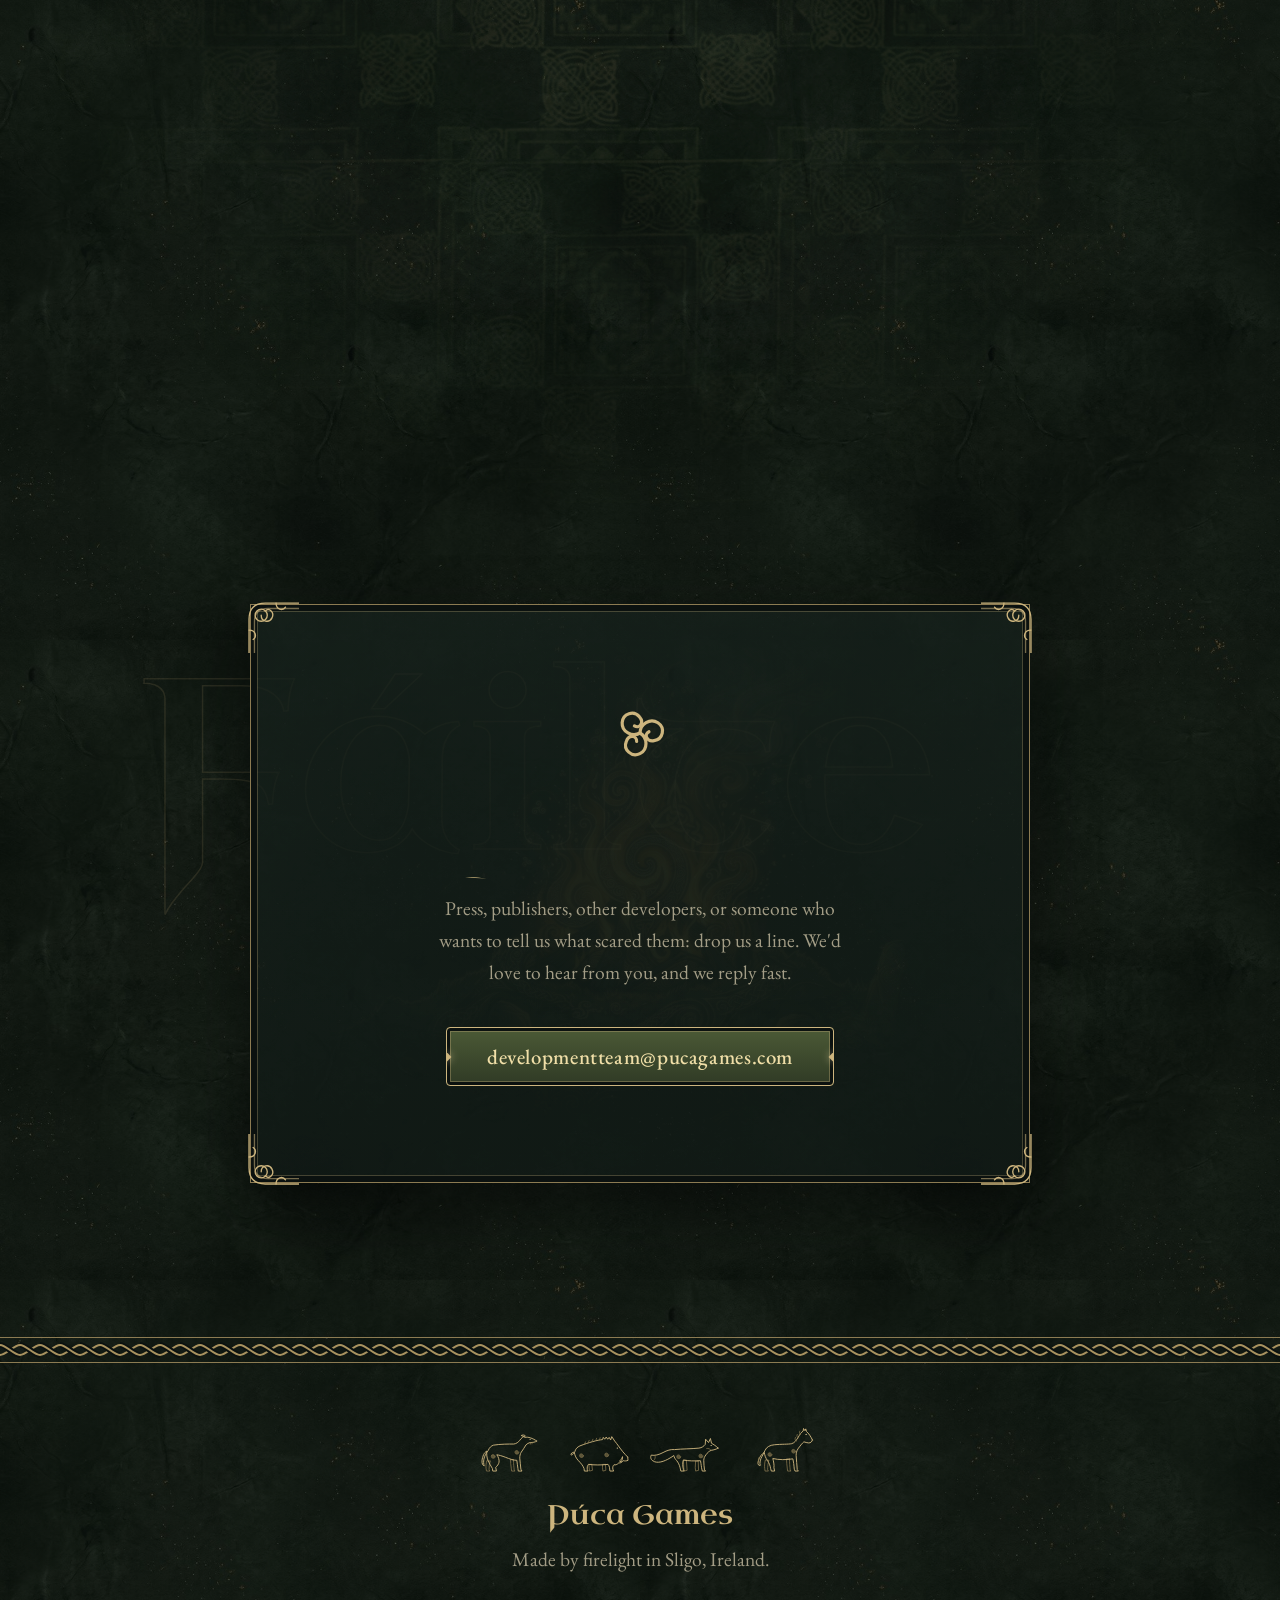
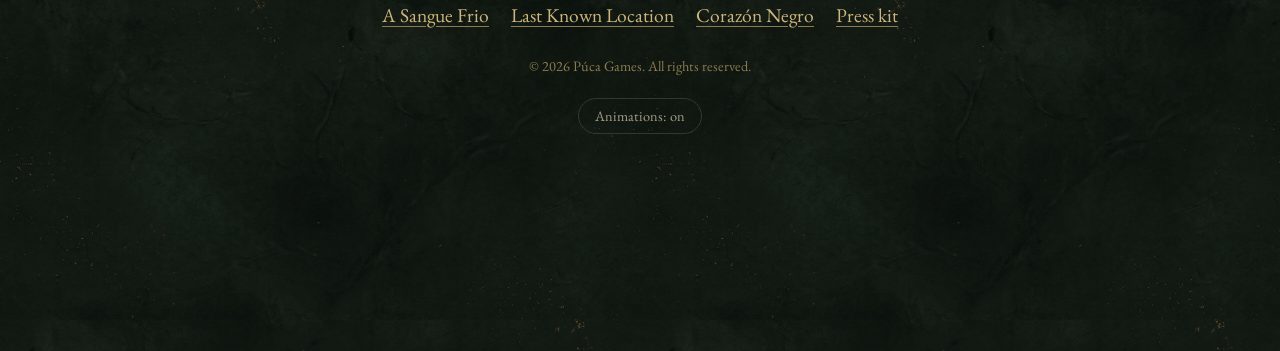
==== commit 504ce499: "Add Last Known Location: game page with a torch-lit hero, home card and news, press kit descriptions" ====
--- a/index.html
+++ b/index.html
@@ -4,14 +4,14 @@
   <meta charset="utf-8">
   <meta name="viewport" content="width=device-width, initial-scale=1">
   <title>Púca Games · Four lads from Sligo making games</title>
-  <meta name="description" content="Púca Games is four lads from Sligo, Ireland, who met studying games development at ATU Sligo and are chasing the dream of making games for a living. Our rail shooter A Sangue Frio is playable at Gamescom Asia in Bangkok.">
+  <meta name="description" content="Púca Games is four lads from Sligo, Ireland, who met studying games development at ATU Sligo and are chasing the dream of making games for a living. Two playable demos for the Arkade Gaming Gun: the rail shooter A Sangue Frio and the horror game Last Known Location.">
   <meta name="theme-color" content="#0b110f">
   <link rel="canonical" href="https://pucagames.com/">
 
   <meta property="og:type" content="website">
   <meta property="og:site_name" content="Púca Games">
   <meta property="og:title" content="Púca Games · Four lads from Sligo making games">
-  <meta property="og:description" content="Four of us, one studio, and A Sangue Frio on the Arkade Gaming Gun. Come and meet us in Bangkok.">
+  <meta property="og:description" content="Four of us, one studio, and two games on the Arkade Gaming Gun: A Sangue Frio and Last Known Location.">
   <meta property="og:url" content="https://pucagames.com/">
   <meta property="og:image" content="https://pucagames.com/assets/img/og-image.jpg">
   <meta property="og:image:width" content="1200">
@@ -285,9 +285,9 @@
       <header class="section__head" data-reveal>
         <svg class="section__mark"><use href="#triquetra" /></svg>
         <p class="eyebrow">The games</p>
-        <h2 id="games-title">Two hearts, two languages</h2>
-        <p>We built both for the Arkade Gaming Gun. You point a real gun at the screen and the shot goes where you
-          aimed it. That sounds simple until you try to make it feel good.</p>
+        <h2 id="games-title">Two games, one gun</h2>
+        <p>Both are built for the Arkade Gaming Gun, and both are playable from one menu. You point a real gun at the
+          screen and the shot goes where you aimed it. That sounds simple until you try to make it feel good.</p>
       </header>
 
       <div class="games__grid" data-hscroll>
@@ -299,7 +299,7 @@
             <svg class="frame__corner frame__corner--br"><use href="#corner" /></svg>
             <div class="game-card__media">
               <img src="assets/img/sangue-frio.jpg" alt="A sunset alley in a painted hillside favela, seen down the sights of a pistol, with enemies behind crates" width="1280" height="720" loading="lazy">
-              <span class="badge badge--live">Playable in Bangkok</span>
+              <span class="badge badge--live">Playable demo</span>
             </div>
             <div class="game-card__body">
               <p class="game-card__genre">Arcade rail shooter · Rio de Janeiro</p>
@@ -310,9 +310,36 @@
                 our two.</p>
               <dl class="game-card__meta">
                 <div><dt>Platform</dt><dd>PC · Arkade Gaming Gun</dd></div>
-                <div><dt>Showing</dt><dd>Gamescom Asia x Thailand Game Show, Bangkok, 29 Oct – 1 Nov 2026</dd></div>
+                <div><dt>Status</dt><dd>Playable demo. Three areas, then a grade</dd></div>
               </dl>
               <p class="game-card__more"><a href="/games/a-sangue-frio/">More about A Sangue Frio</a></p>
+            </div>
+            <span class="glare" aria-hidden="true"></span>
+          </div>
+        </article>
+
+        <article class="game-card" data-reveal data-tilt>
+          <div class="frame">
+            <svg class="frame__corner frame__corner--tl"><use href="#corner" /></svg>
+            <svg class="frame__corner frame__corner--tr"><use href="#corner" /></svg>
+            <svg class="frame__corner frame__corner--bl"><use href="#corner" /></svg>
+            <svg class="frame__corner frame__corner--br"><use href="#corner" /></svg>
+            <div class="game-card__media">
+              <img src="assets/img/last-known-location.jpg" alt="A torch beam down a dark farmhouse hallway, a grandfather clock and a framed photograph at the far end" width="1280" height="720" loading="lazy">
+              <span class="badge badge--live">Playable demo</span>
+            </div>
+            <div class="game-card__body">
+              <p class="game-card__genre">First-person horror · The Irish midlands</p>
+              <h3>Last Known Location</h3>
+              <p class="game-card__tag">"Her phone was last seen here."</p>
+              <p>Cara's phone pinged one last time from a farmhouse at the edge of the bog. You go in after her with a
+                pistol, a torch clamped under the barrel, and ten minutes of dark. Where the gun points is all you can
+                see, and he is only there when you look. It's the quiet one of our two.</p>
+              <dl class="game-card__meta">
+                <div><dt>Platform</dt><dd>PC · Arkade Gaming Gun</dd></div>
+                <div><dt>Status</dt><dd>Playable demo. Porch to darkroom, headphones on</dd></div>
+              </dl>
+              <p class="game-card__more"><a href="/games/last-known-location/">More about Last Known Location</a></p>
             </div>
             <span class="glare" aria-hidden="true"></span>
           </div>
@@ -334,10 +361,10 @@
               <p class="game-card__tag">"Black heart."</p>
               <p>A night in a swamp shack, a folk surgeon at work on your daughter, and things outside that want in. We
                 built the first piece of it: carry Inés across the marsh and keep La Novia off her. Then we put it on the
-                shelf to chase a new horror idea for the gun. It won't be in Bangkok, but it isn't dead either.</p>
+                shelf to build Last Known Location. It isn't dead, only waiting.</p>
               <dl class="game-card__meta">
                 <div><dt>Platform</dt><dd>PC · Arkade Gaming Gun</dd></div>
-                <div><dt>Status</dt><dd>Prototype on hold. Not showing at Gamescom Asia</dd></div>
+                <div><dt>Status</dt><dd>Prototype on hold</dd></div>
               </dl>
               <p class="game-card__more"><a href="/games/corazon-negro/">More about Corazón Negro</a></p>
             </div>
@@ -348,7 +375,7 @@
         <aside class="game-teaser" data-reveal>
           <img src="assets/img/art/chirho-gold.jpg" alt="" width="1500" height="1598" loading="lazy">
           <p class="eyebrow">Next</p>
-          <p class="game-teaser__line">The púca has more shapes than two.</p>
+          <p class="game-teaser__line">The púca has more shapes than these.</p>
         </aside>
       </div>
     </section>
@@ -506,10 +533,16 @@
         </article>
         <article class="news-card" data-reveal data-tilt>
           <time datetime="2026-10">October 2026</time>
+          <h3>Last Known Location, our horror game for the gun</h3>
+          <p>A farmhouse at the edge of the bog, a torch clamped under the barrel, and ten minutes in the dark. Our
+            first-person horror demo is playable now, from the same menu as A Sangue Frio. Headphones on.</p>
+          <span class="glare" aria-hidden="true"></span>
+        </article>
+        <article class="news-card" data-reveal data-tilt>
+          <time datetime="2026-10">October 2026</time>
           <h3>Corazón Negro goes on the shelf</h3>
           <p>A black sun over the swamp, a drowned bride who only moves when you're not looking, and a girl called Inés
-            who needs you. We've parked it for now to chase a new horror idea for the gun, so it won't be in Bangkok.
-            It'll be back.</p>
+            who needs you. We've parked it for now to build Last Known Location. It'll be back.</p>
           <span class="glare" aria-hidden="true"></span>
         </article>
         <article class="news-card" data-reveal data-tilt>
@@ -551,6 +584,7 @@
       <p>Made by firelight in Sligo, Ireland.</p>
       <ul class="site-footer__links">
         <li><a href="/games/a-sangue-frio/">A Sangue Frio</a></li>
+        <li><a href="/games/last-known-location/">Last Known Location</a></li>
         <li><a href="/games/corazon-negro/">Corazón Negro</a></li>
         <li><a href="/press/">Press kit</a></li>
       </ul>
--- a/assets/css/style.css
+++ b/assets/css/style.css
@@ -3236,3 +3236,31 @@
   margin: 1.2em 0 0;
   font-family: var(--font-display);
 }
+
+/* ---------- Last Known Location: the hero is lit by one torch (games/lastKnownLocation.js) ---------- */
+
+.torch {
+  display: none;
+  position: absolute;
+  inset: 0;
+  z-index: 1;
+  width: 100%;
+  height: 100%;
+  pointer-events: none;
+  background:
+    radial-gradient(circle calc(var(--tr, 1) * 24vmax) at var(--tx, 50%) var(--ty, 45%),
+      rgba(236, 228, 206, .08) 0%, rgba(236, 228, 206, .02) 22%, rgba(4, 5, 5, .55) 48%, rgba(4, 5, 5, .97) 100%);
+}
+
+.page-hero.is-torch .torch {
+  display: block;
+}
+
+.page-hero.is-torch .page-hero__bg {
+  filter: saturate(.75) contrast(1.08);
+  transform: scale(1.03);
+}
+
+.page-hero.is-torch::after {
+  background: linear-gradient(to top, var(--bg) 2%, rgba(11, 17, 15, .6) 30%, rgba(11, 17, 15, 0));
+}
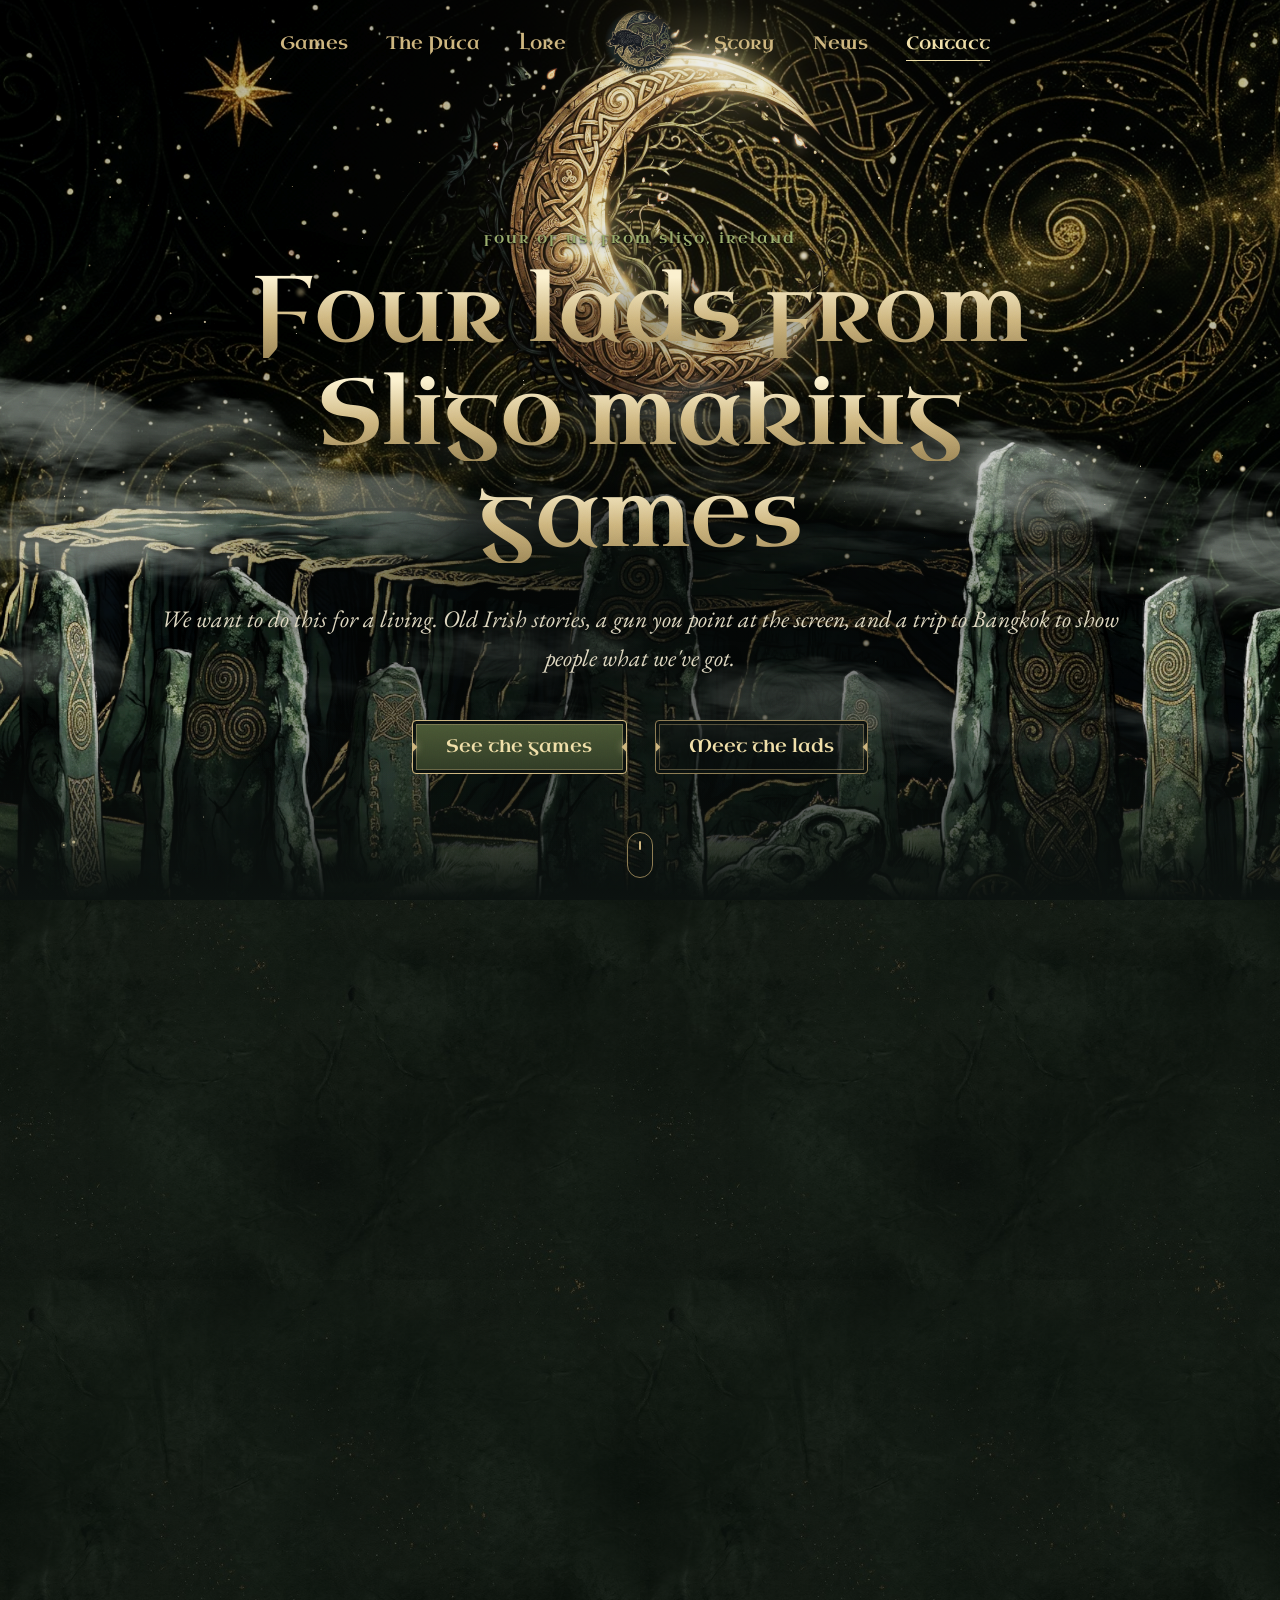
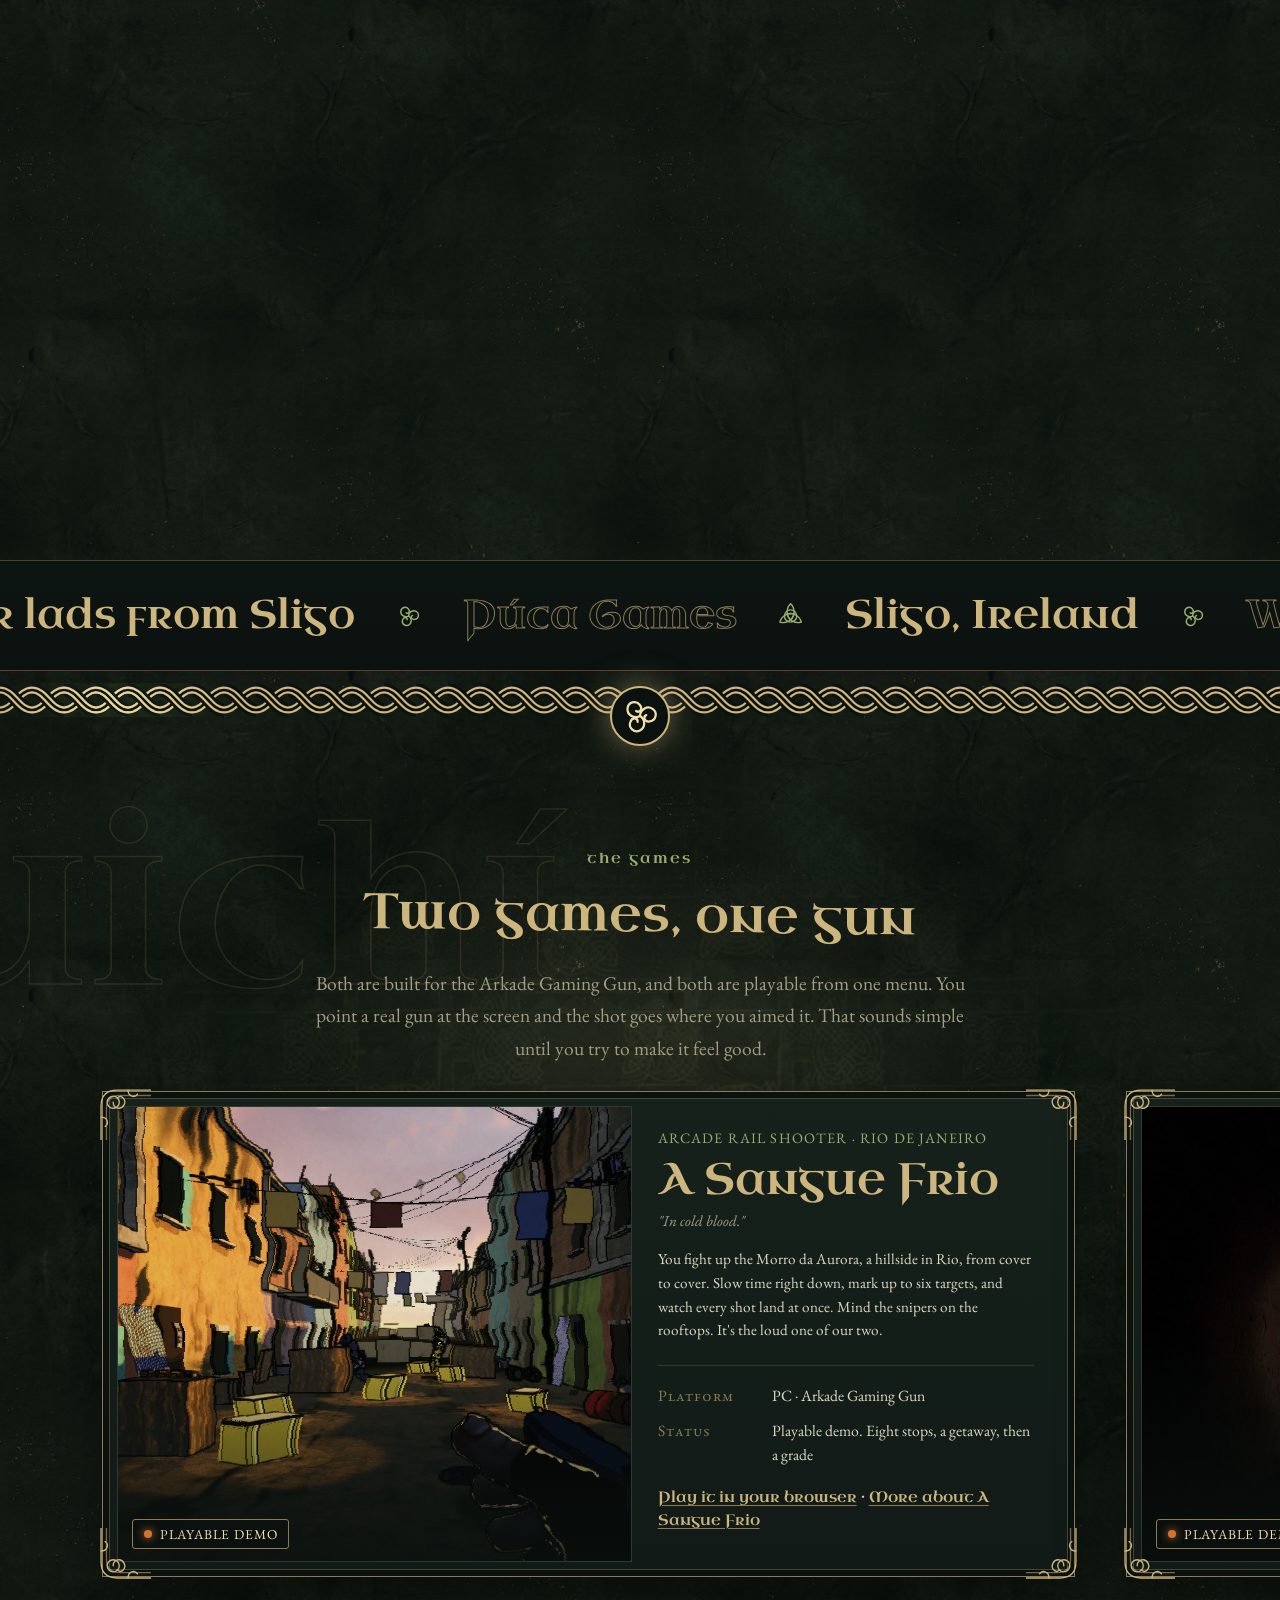
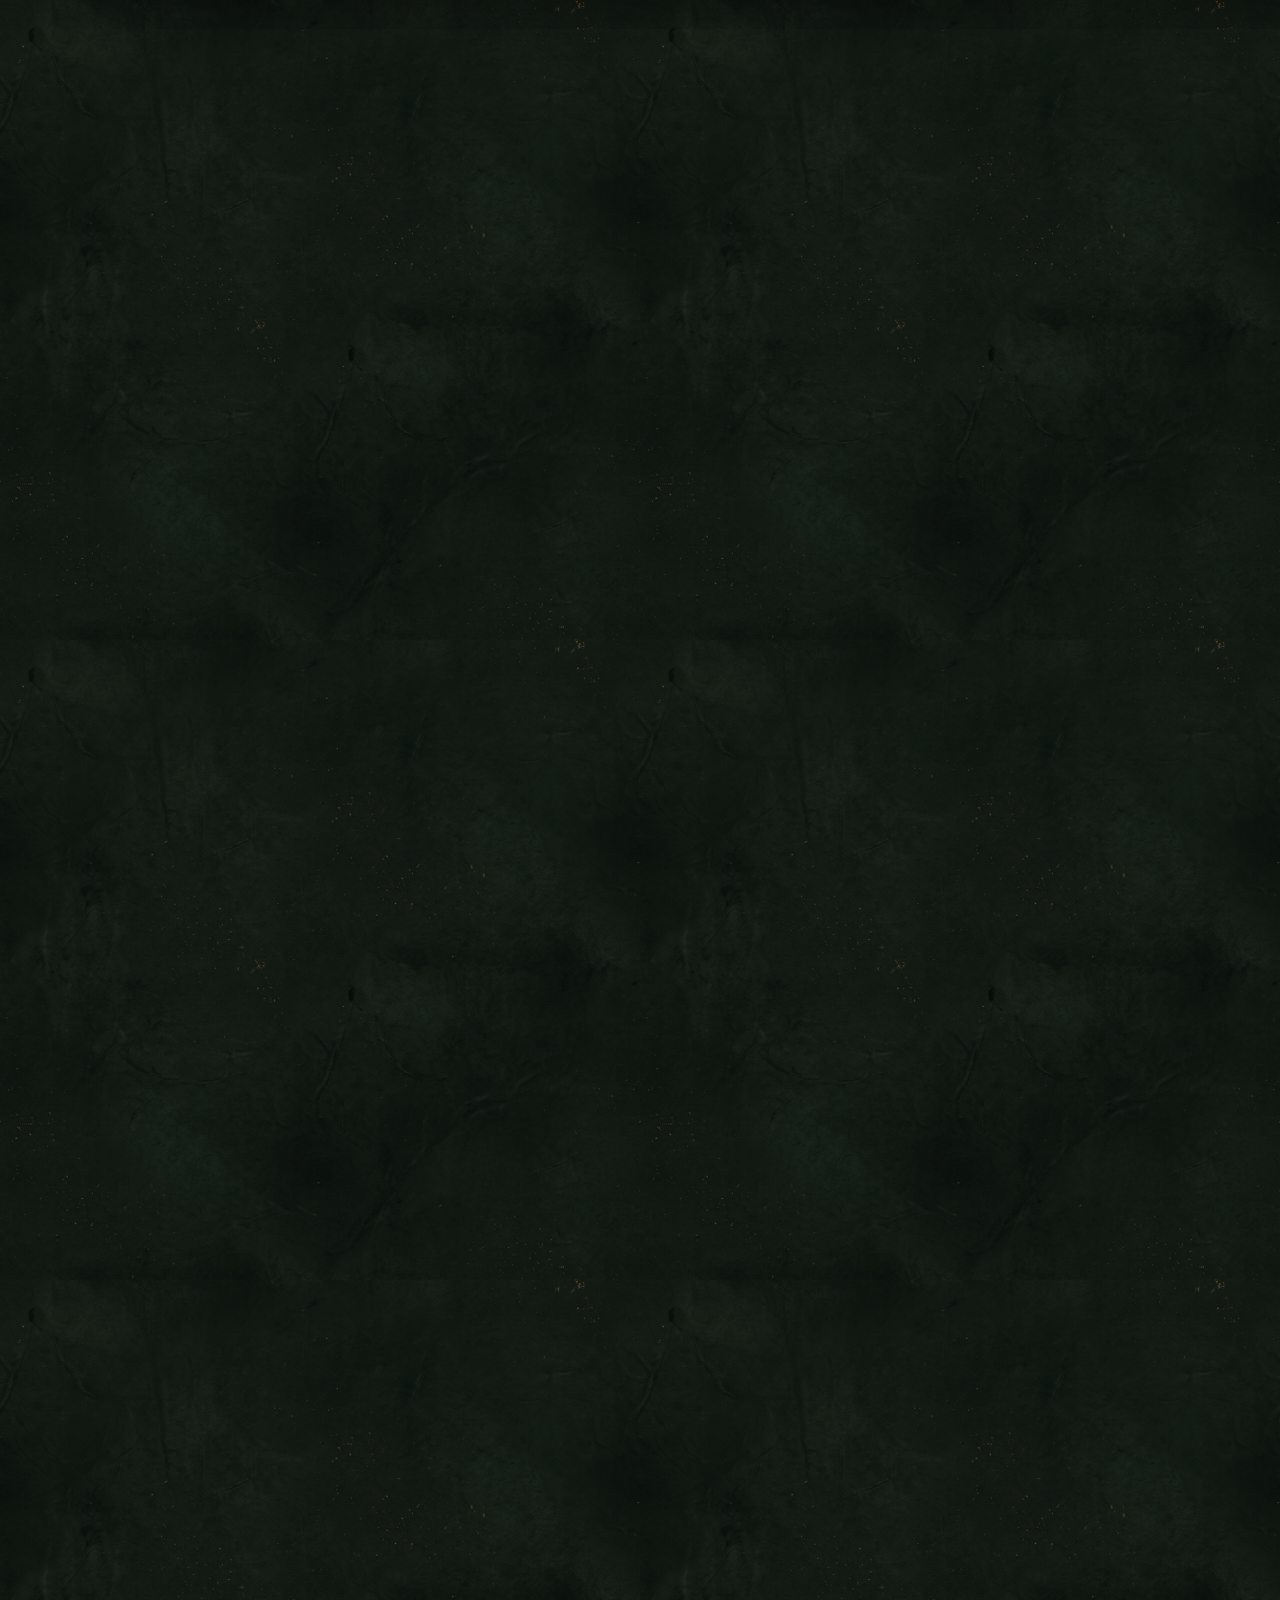
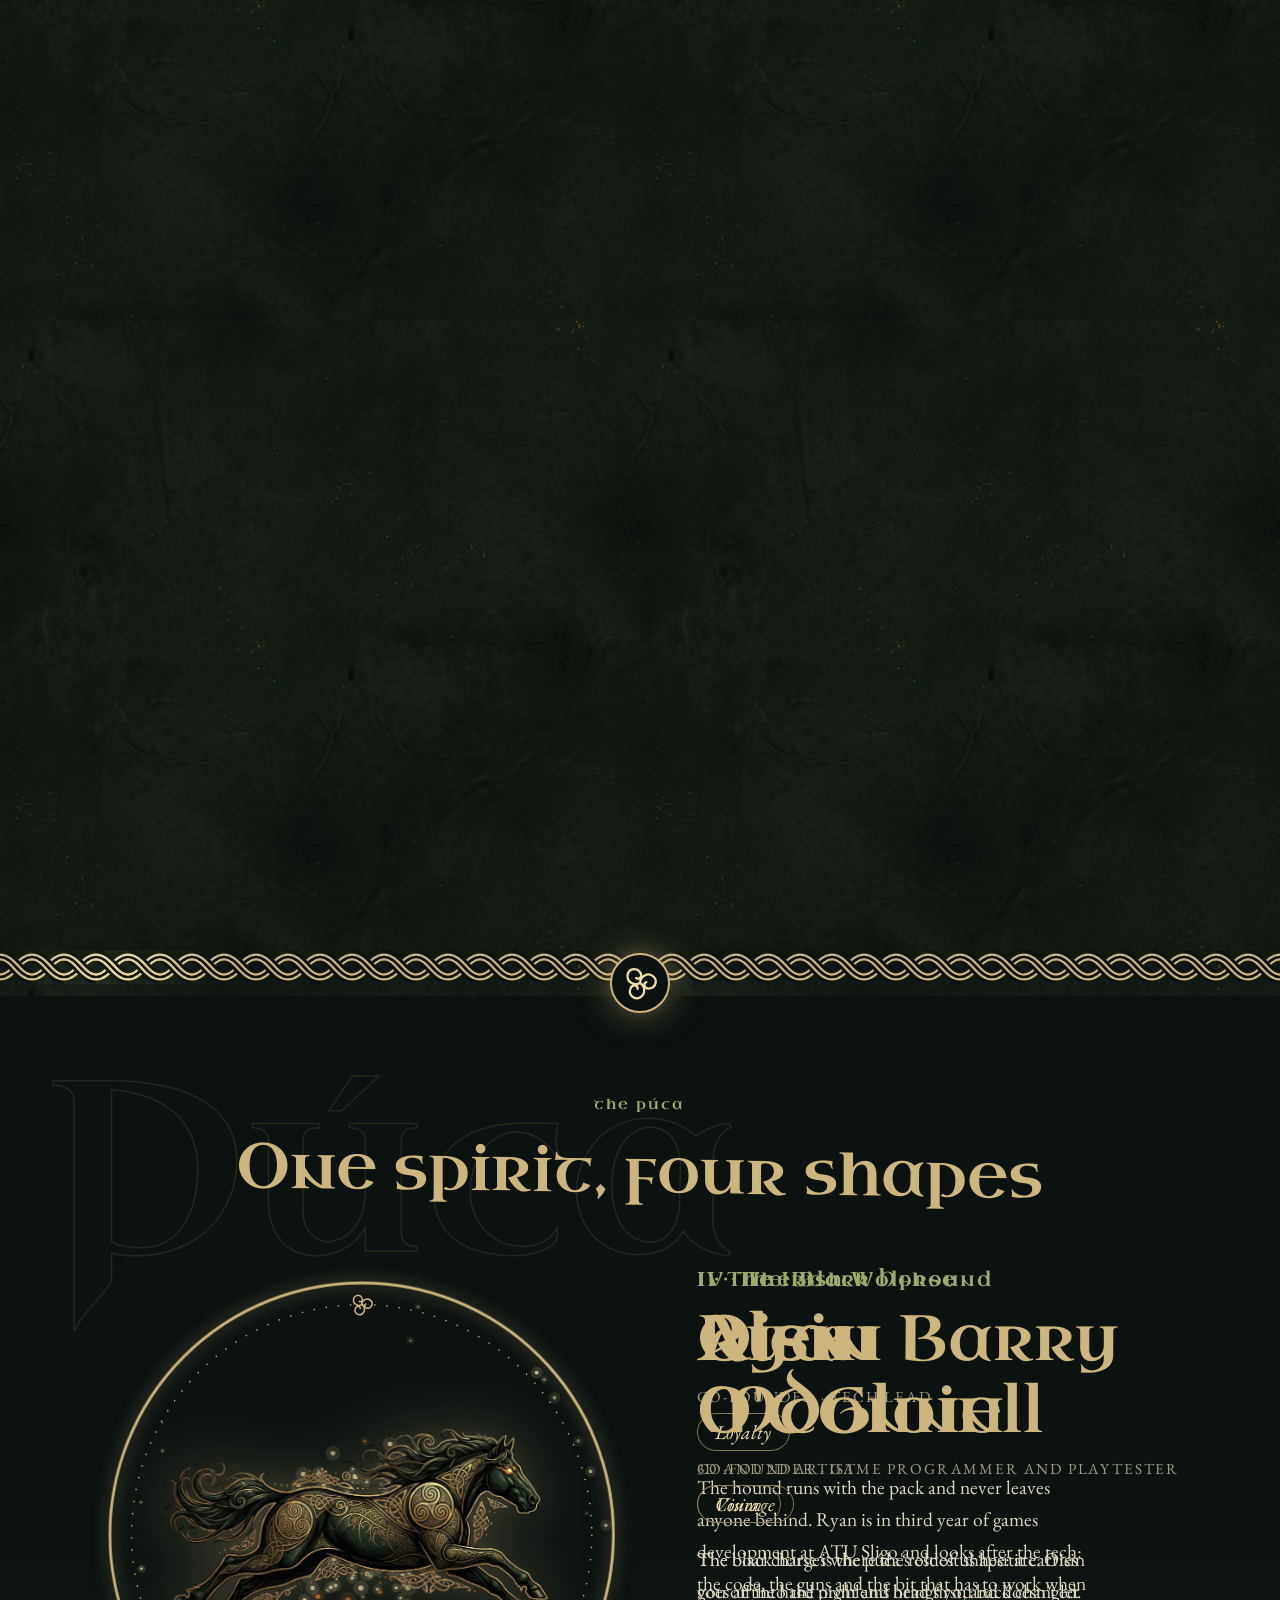
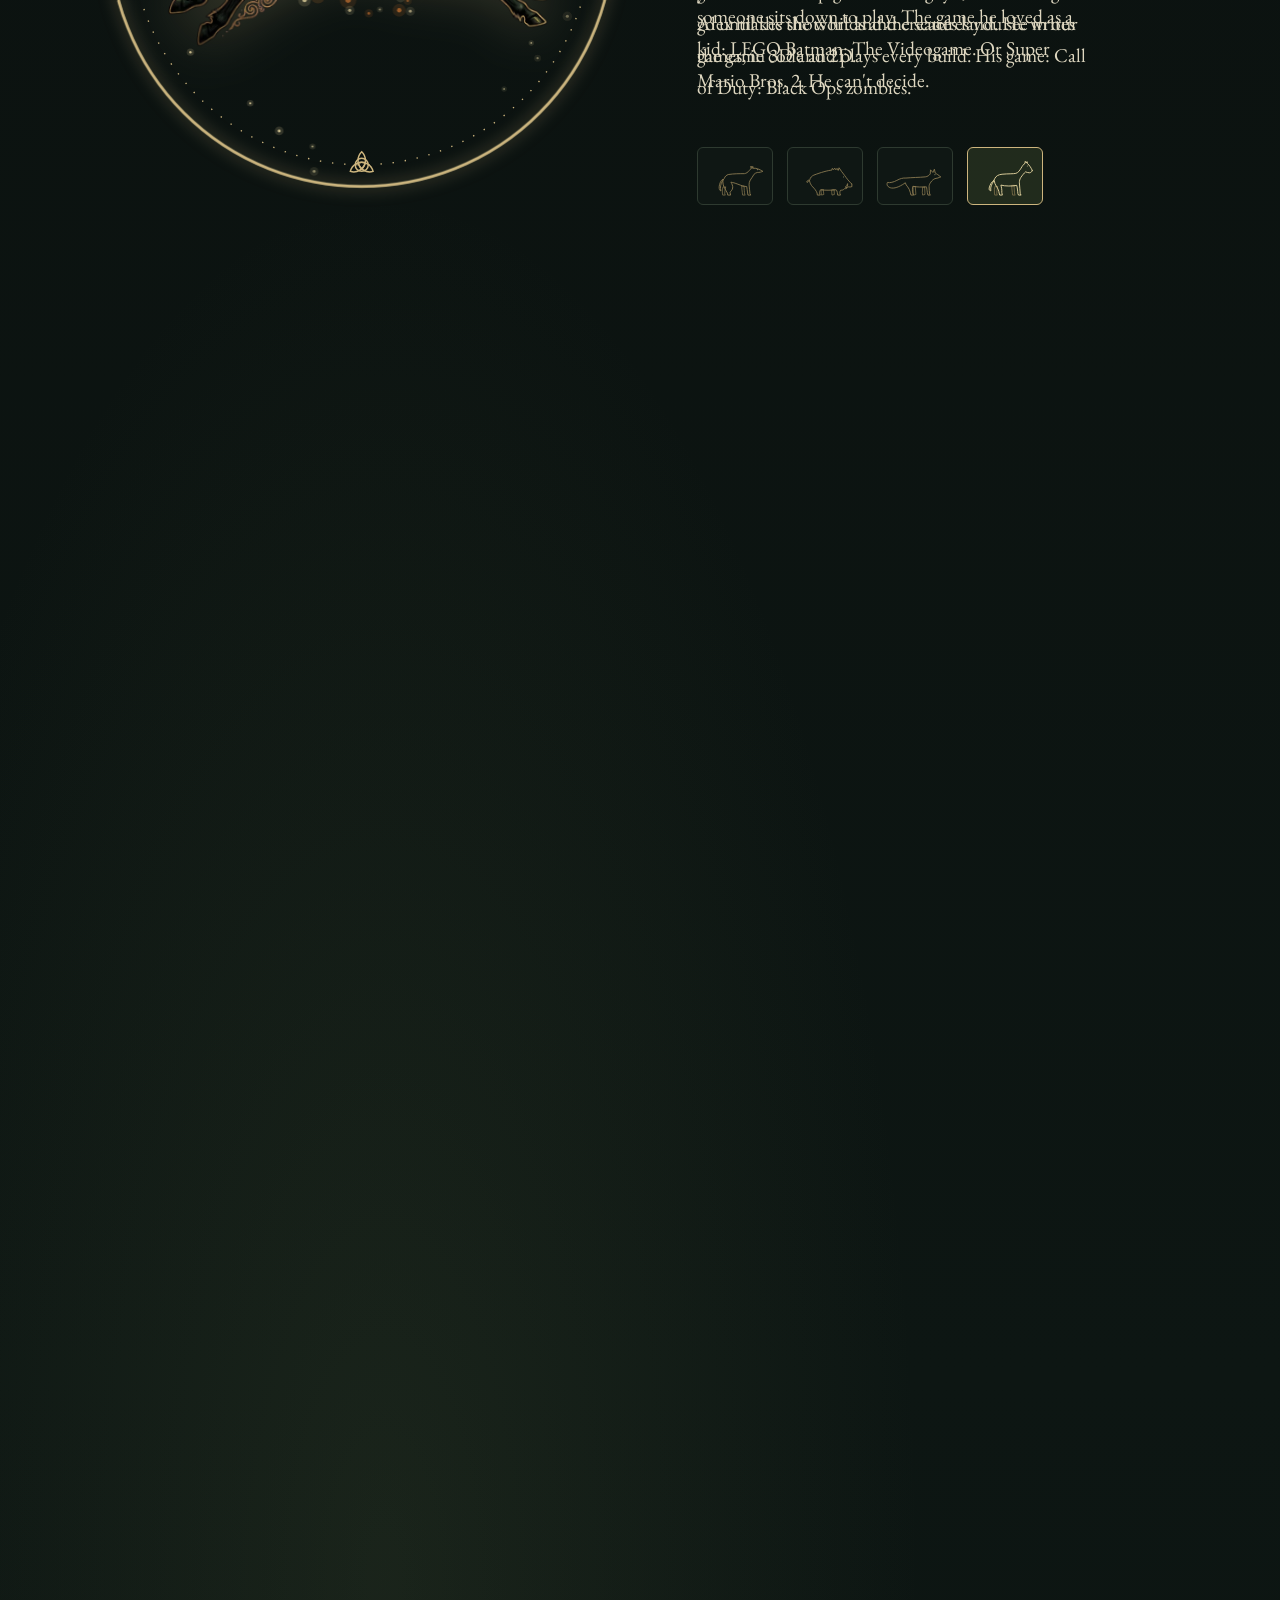
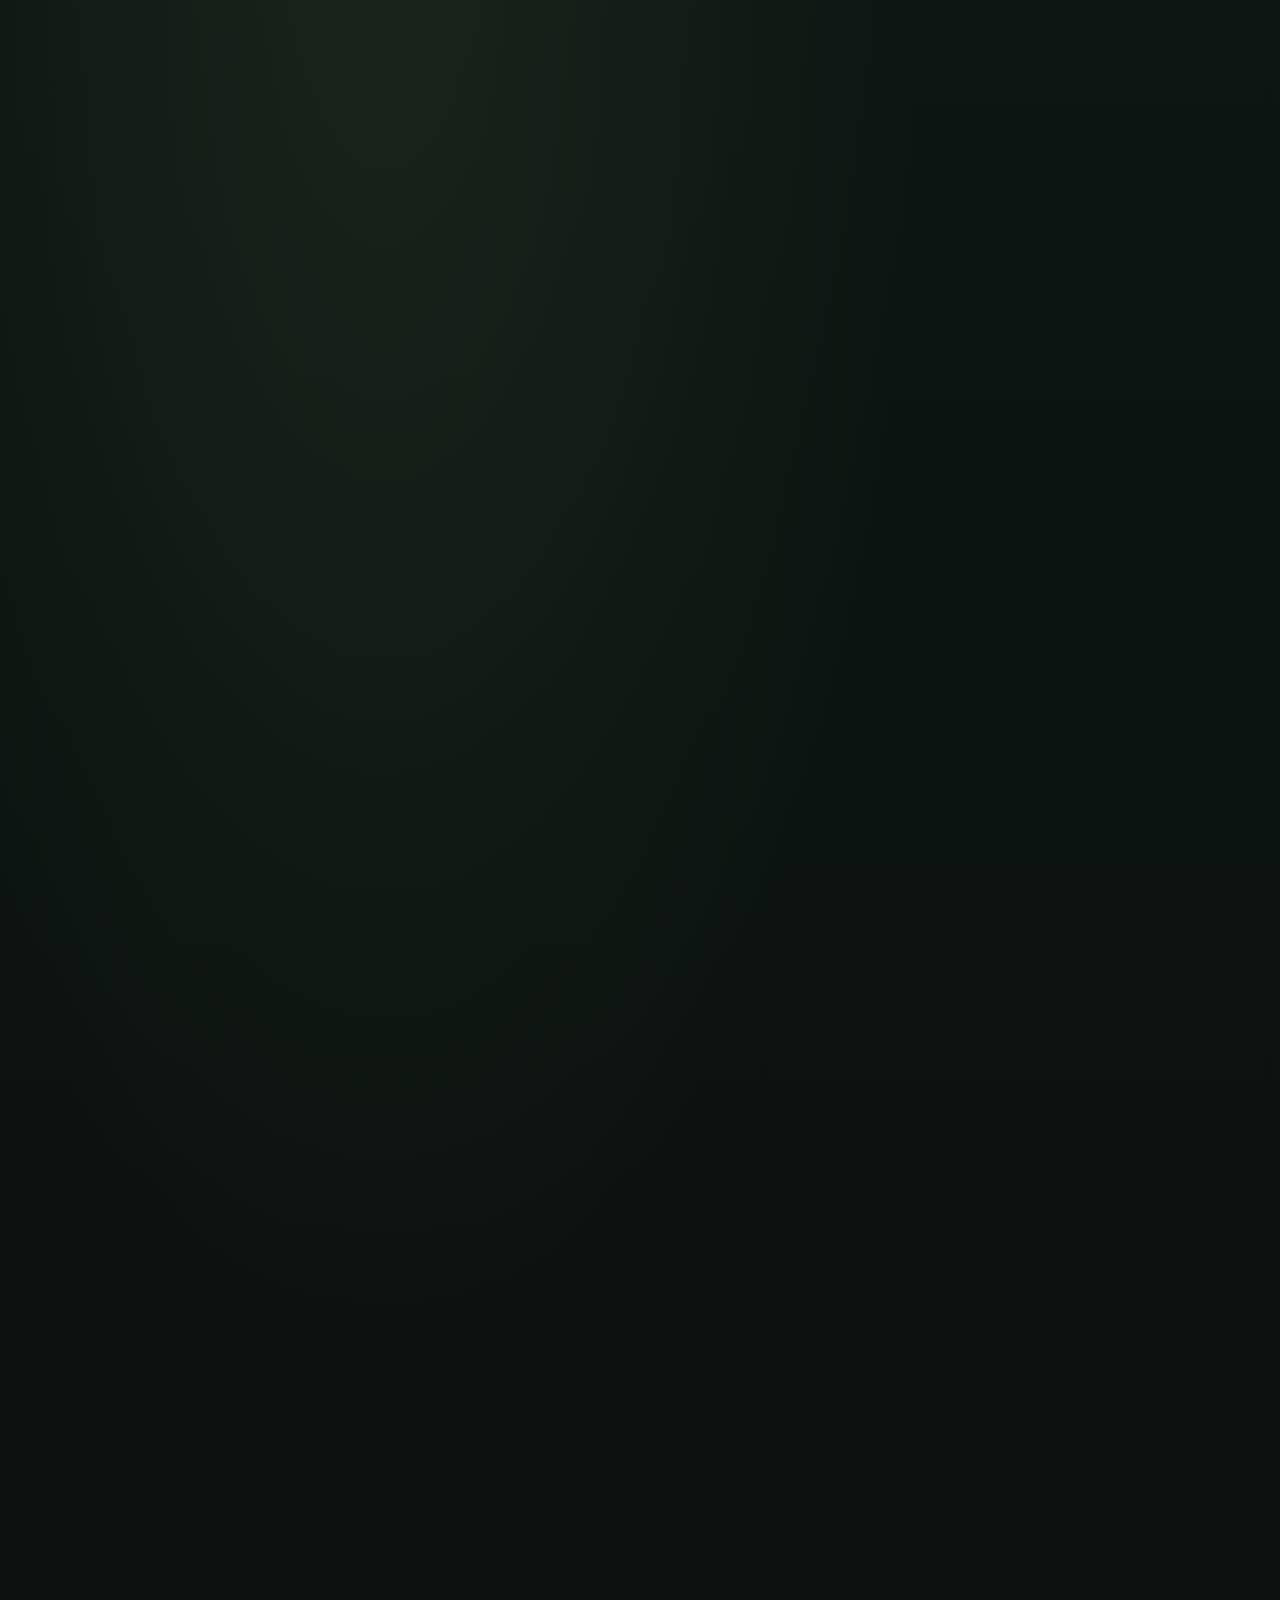
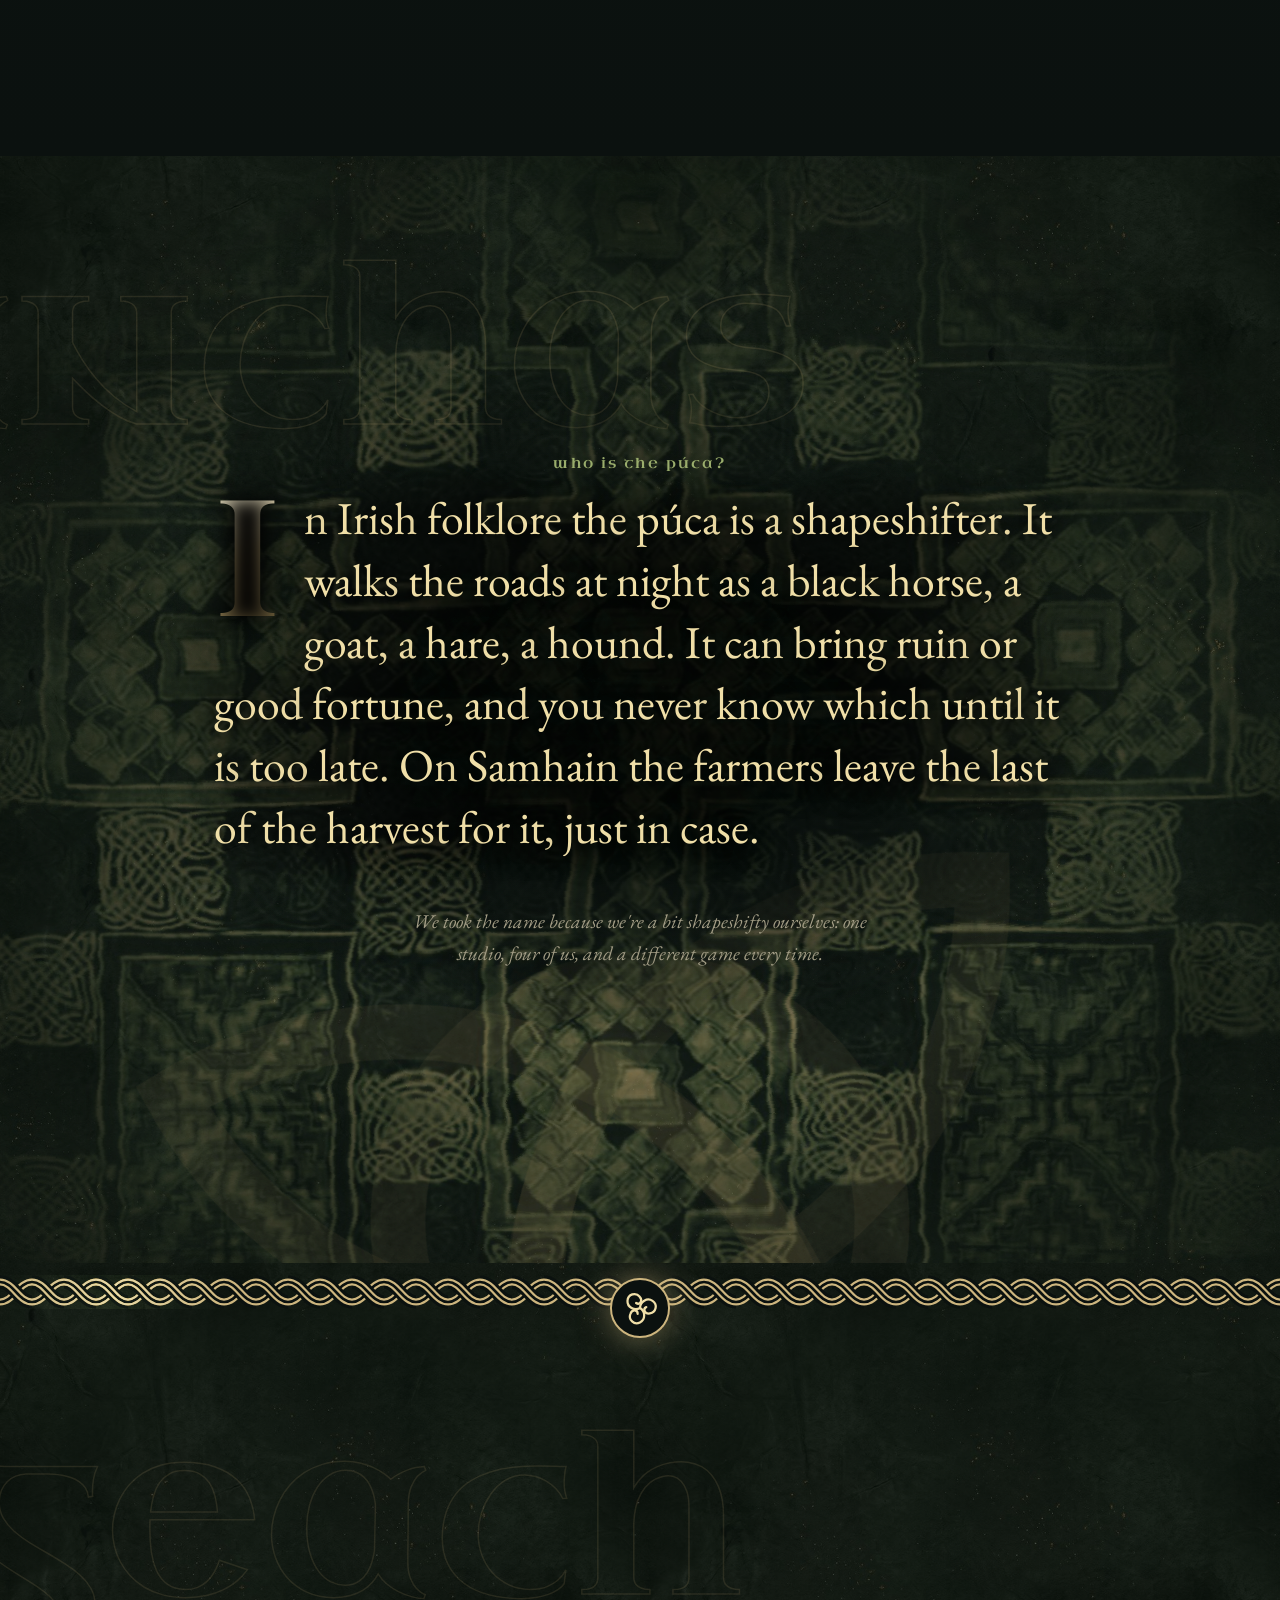
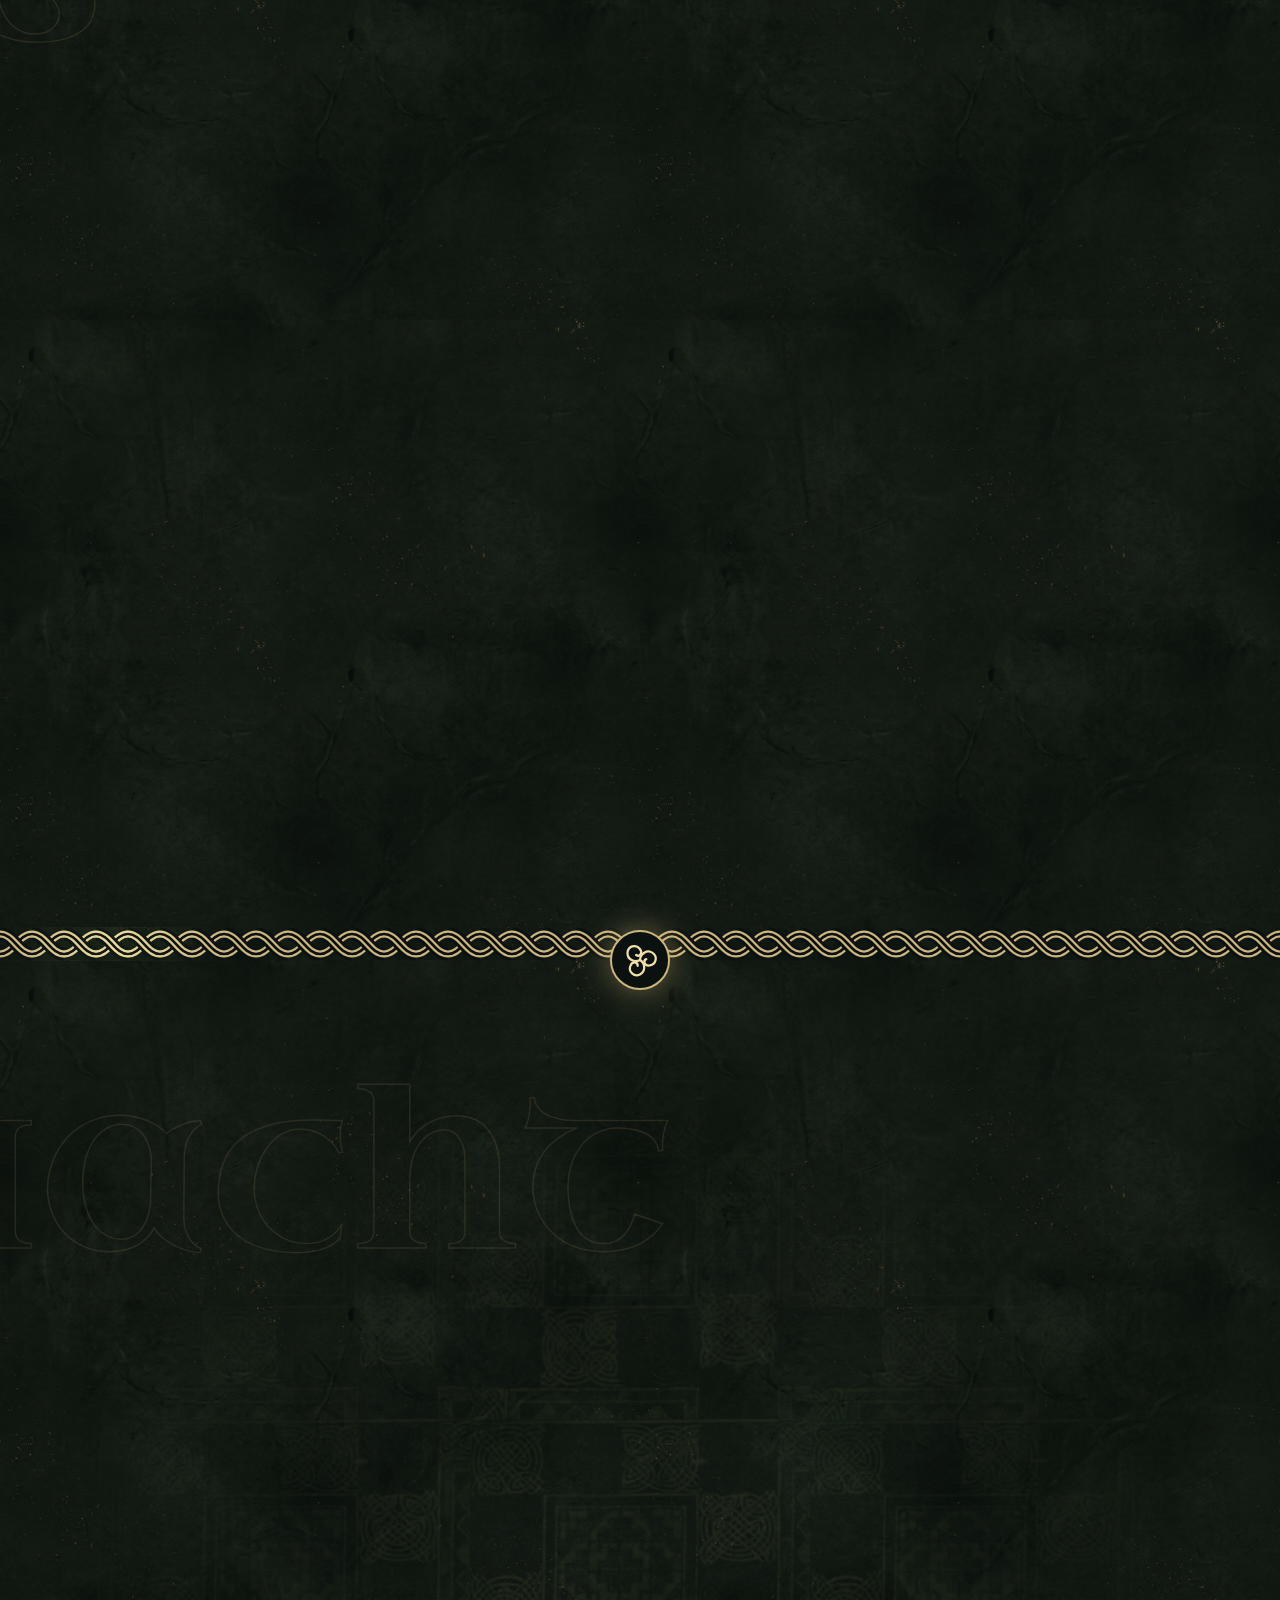
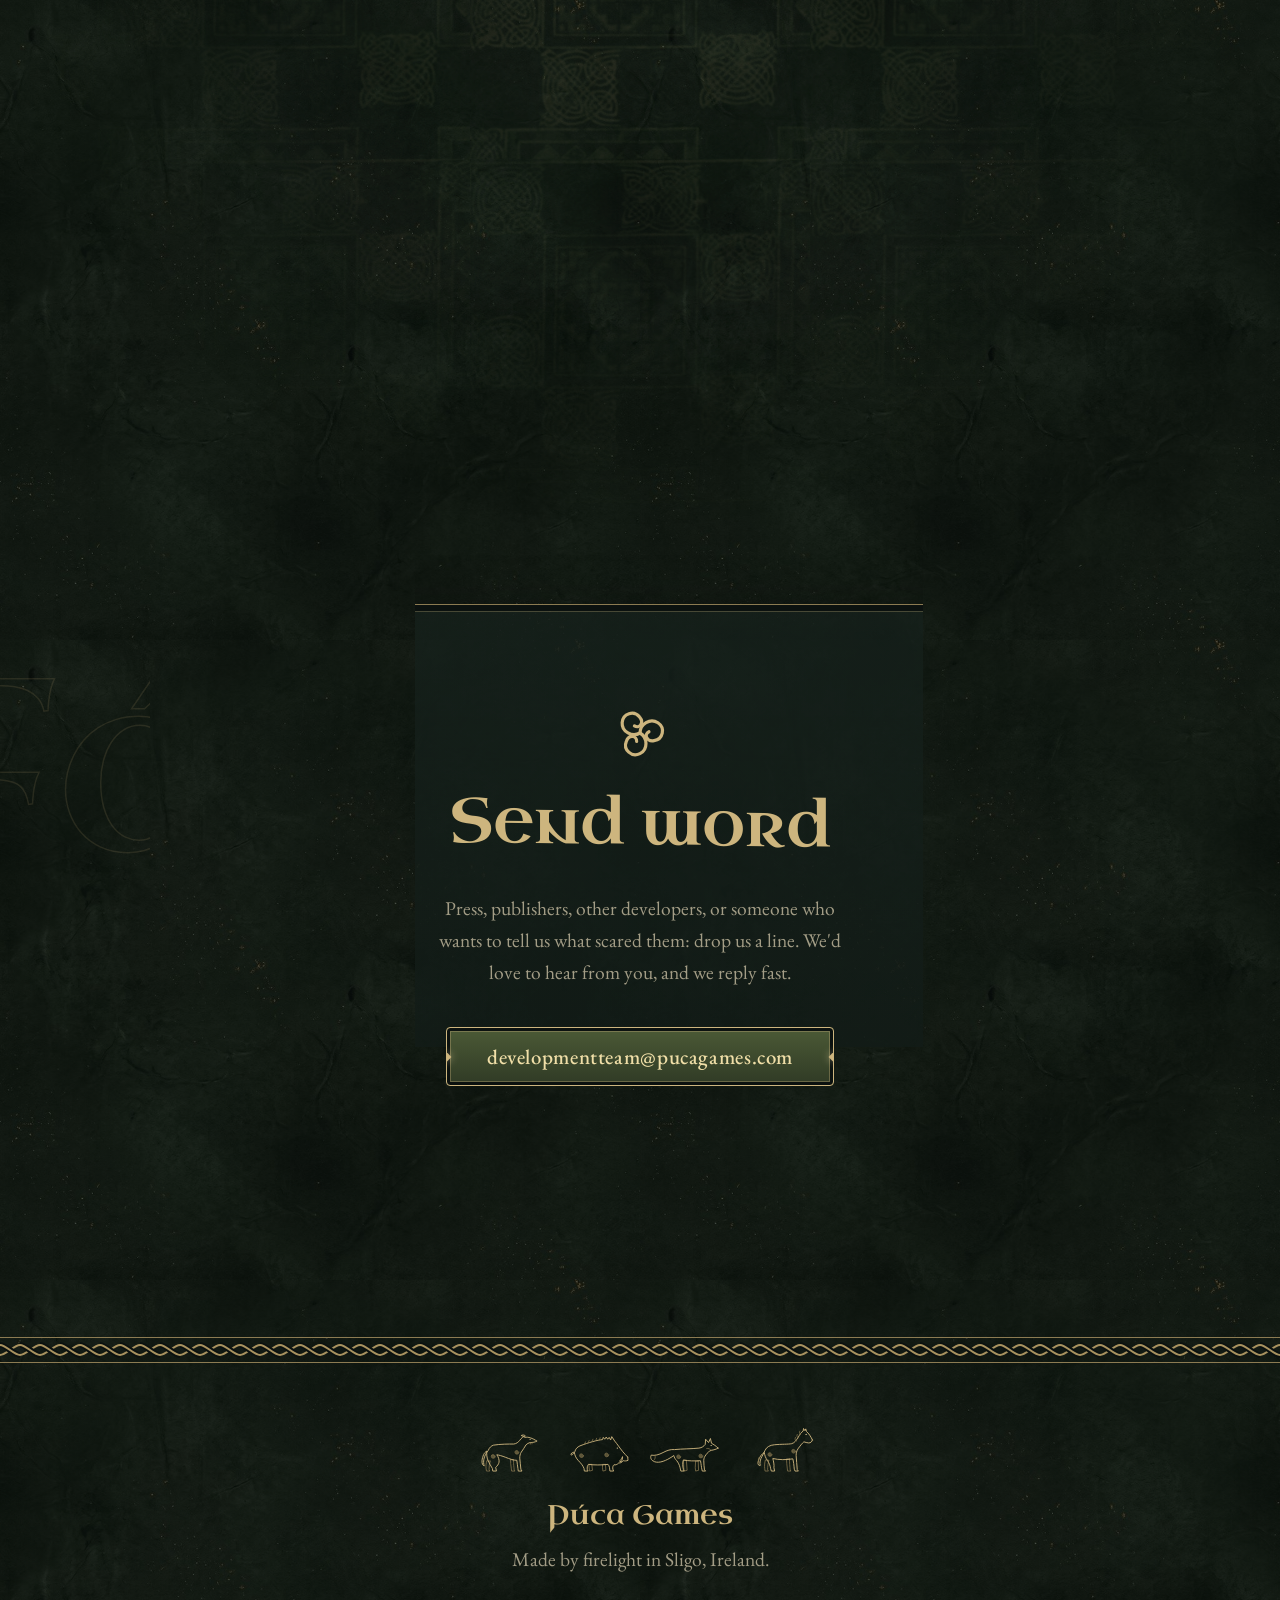
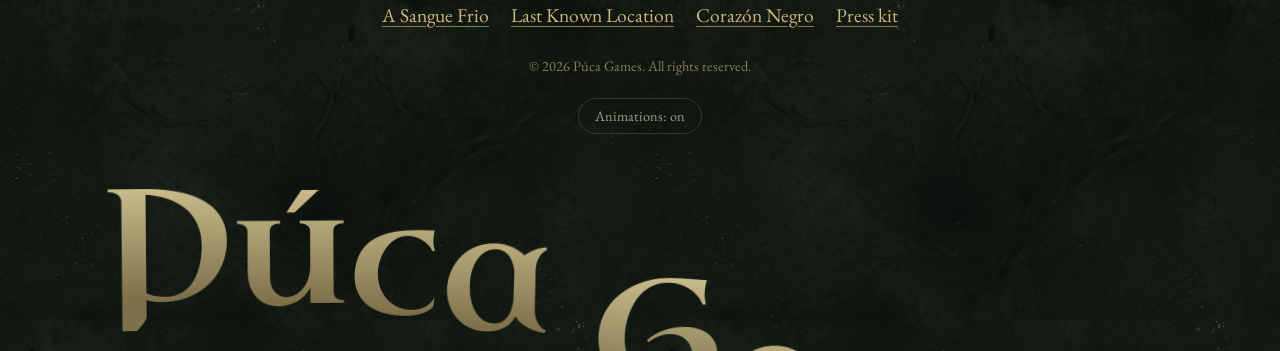
==== commit e1151a28: "Play both Arkade games in the browser: a framed in-page player on each game page (Celtic frame, sigh" ====
--- a/index.html
+++ b/index.html
@@ -310,9 +310,9 @@
                 our two.</p>
               <dl class="game-card__meta">
                 <div><dt>Platform</dt><dd>PC · Arkade Gaming Gun</dd></div>
-                <div><dt>Status</dt><dd>Playable demo. Three areas, then a grade</dd></div>
+                <div><dt>Status</dt><dd>Playable demo. Eight stops, a getaway, then a grade</dd></div>
               </dl>
-              <p class="game-card__more"><a href="/games/a-sangue-frio/">More about A Sangue Frio</a></p>
+              <p class="game-card__more"><a href="/games/a-sangue-frio/#play">Play it in your browser</a> · <a href="/games/a-sangue-frio/">More about A Sangue Frio</a></p>
             </div>
             <span class="glare" aria-hidden="true"></span>
           </div>
@@ -339,7 +339,7 @@
                 <div><dt>Platform</dt><dd>PC · Arkade Gaming Gun</dd></div>
                 <div><dt>Status</dt><dd>Playable demo. Porch to darkroom, headphones on</dd></div>
               </dl>
-              <p class="game-card__more"><a href="/games/last-known-location/">More about Last Known Location</a></p>
+              <p class="game-card__more"><a href="/games/last-known-location/#play">Play it in your browser</a> · <a href="/games/last-known-location/">More about Last Known Location</a></p>
             </div>
             <span class="glare" aria-hidden="true"></span>
           </div>
--- a/assets/css/style.css
+++ b/assets/css/style.css
@@ -3264,3 +3264,243 @@
 .page-hero.is-torch::after {
   background: linear-gradient(to top, var(--bg) 2%, rgba(11, 17, 15, .6) 30%, rgba(11, 17, 15, 0));
 }
+
+/* ---------- Play in the browser (modules/play.js): a framed screen, a painted cover, then the game's frame ---------- */
+
+.play {
+  max-width: var(--max);
+  margin: 0 auto;
+  padding: clamp(72px, 10vw, 128px) var(--gutter) 0;
+}
+
+.play__head {
+  max-width: 680px;
+  margin: 0 auto clamp(28px, 4vw, 44px);
+  text-align: center;
+}
+
+.play__head h2 {
+  font-size: clamp(1.8rem, 1.3rem + 2vw, 2.8rem);
+}
+
+.play__head p:last-child {
+  color: var(--muted);
+}
+
+.play__frame {
+  height: auto;
+  padding: clamp(10px, 1.4vw, 16px);
+}
+
+.play__screen {
+  position: relative;
+  aspect-ratio: 16 / 9;
+  overflow: hidden;
+  background: #000;
+  border: 1px solid rgba(205, 181, 126, .28);
+}
+
+.play__screen:fullscreen {
+  border: 0;
+}
+
+.play__screen iframe {
+  position: absolute;
+  inset: 0;
+  width: 100%;
+  height: 100%;
+  border: 0;
+  background: #000;
+}
+
+.play__cover {
+  position: absolute;
+  inset: 0;
+  overflow: hidden;
+}
+
+.play__art {
+  position: absolute;
+  inset: 0;
+  width: 100%;
+  height: 100%;
+  object-fit: cover;
+  transform: scale(1.05);
+  transition: transform 1.6s var(--ease-out), filter .8s;
+}
+
+.play__cover:hover .play__art {
+  transform: scale(1.09);
+}
+
+.play__light {
+  position: absolute;
+  inset: 0;
+  pointer-events: none;
+}
+
+.play__content {
+  position: absolute;
+  inset: 0;
+  display: flex;
+  flex-direction: column;
+  align-items: center;
+  justify-content: center;
+  gap: clamp(10px, 1.8vw, 20px);
+  padding: 20px;
+  text-align: center;
+}
+
+.play__title {
+  margin: 0;
+  font-family: var(--font-display);
+  font-size: clamp(2rem, 1rem + 4.4vw, 4.6rem);
+  line-height: 1;
+  color: var(--gold-bright);
+  text-shadow: 0 4px 30px rgba(0, 0, 0, .85);
+}
+
+.play__start {
+  min-height: 60px;
+  font-size: 1.25rem;
+  animation: play-glow 2.8s ease-in-out infinite;
+}
+
+@keyframes play-glow {
+  50% { box-shadow: inset 0 0 0 3px var(--bg), inset 0 0 0 4px rgba(240, 223, 168, .6), 0 0 44px rgba(205, 181, 126, .35); }
+}
+
+.play__note {
+  margin: 0;
+  font-size: .95rem;
+  font-style: italic;
+  color: var(--muted);
+  text-shadow: 0 2px 10px #000;
+}
+
+.play__bar {
+  display: flex;
+  flex-wrap: wrap;
+  align-items: center;
+  justify-content: space-between;
+  gap: 10px 18px;
+  padding: 12px 4px 2px;
+}
+
+.play__status {
+  margin: 0;
+  font-size: .95rem;
+  font-style: italic;
+  color: var(--muted);
+}
+
+.play__buttons {
+  display: flex;
+  gap: 10px;
+}
+
+.play__button {
+  min-height: 36px;
+  padding: 0 14px;
+  font: 500 .95rem/1 var(--font-body);
+  font-variant: small-caps;
+  letter-spacing: .08em;
+  color: var(--gold);
+  background: transparent;
+  border: 1px solid var(--gold-dim);
+  border-radius: 3px;
+  cursor: pointer;
+  transition: color .3s, border-color .3s, background-color .3s;
+}
+
+.play__button:hover,
+.play__button:focus-visible {
+  color: var(--bg);
+  background: var(--gold);
+  border-color: var(--gold);
+  outline: none;
+}
+
+.play__controls {
+  display: grid;
+  grid-template-columns: repeat(auto-fill, minmax(230px, 1fr));
+  gap: 10px 28px;
+  margin: clamp(22px, 3vw, 34px) 0 0;
+  font-size: 1rem;
+}
+
+.play__controls div {
+  display: flex;
+  gap: 12px;
+  padding-bottom: 8px;
+  border-bottom: 1px solid var(--line);
+}
+
+.play__controls dt {
+  flex: 0 0 auto;
+  min-width: 6.5em;
+  color: var(--gold);
+  font-variant: small-caps;
+  letter-spacing: .06em;
+}
+
+.play__controls dd {
+  margin: 0;
+  color: var(--text);
+}
+
+/* the page's own cursor would sit frozen at the frame's edge while the game has the mouse */
+.has-cursor body:has(.play.is-playing .play__screen:hover) .cursor {
+  opacity: 0;
+}
+
+/* A Sangue Frio: a warm sunset grade, and a gold sight that follows the pointer across the cover */
+.play--sight .play__art {
+  filter: brightness(.55) sepia(.35) saturate(1.2);
+}
+
+.play--sight .play__light {
+  background:
+    radial-gradient(circle 5px at var(--px, 50%) var(--py, 50%), #c8402b 3px, transparent 4px),
+    radial-gradient(circle 52px at var(--px, 50%) var(--py, 50%), transparent 47px, var(--gold-bright) 48px, var(--gold) 50px, transparent 51px),
+    radial-gradient(circle 120px at var(--px, 50%) var(--py, 50%), rgba(240, 223, 168, .12), transparent 100%),
+    radial-gradient(70% 55% at 50% 110%, rgba(208, 116, 47, .35), transparent 70%),
+    radial-gradient(120% 90% at 50% 50%, transparent 35%, rgba(8, 5, 3, .9) 100%);
+  opacity: .9;
+}
+
+/* Last Known Location: the cover is black except where the pointer's torch falls, and the beam stutters now and then */
+.play--torch .play__art {
+  filter: saturate(.75) contrast(1.05) brightness(1.3);
+}
+
+.play--torch .play__light {
+  background: radial-gradient(circle 26vmax at var(--px, 50%) var(--py, 42%),
+    rgba(236, 228, 206, .05) 0%, rgba(4, 5, 5, .2) 26%, rgba(4, 5, 5, .9) 55%, rgba(4, 5, 5, .97) 80%);
+  animation: play-stutter 7s steps(1) infinite;
+}
+
+.play--torch .play__title {
+  color: #ece4ce;
+  text-shadow: 0 0 30px rgba(236, 228, 206, .2), 0 4px 30px #000;
+}
+
+@keyframes play-stutter {
+  0%, 52%, 54%, 100% { opacity: 1; }
+  53% { opacity: .78; }
+}
+
+@media (max-width: 860px) {
+  .play__screen {
+    aspect-ratio: 4 / 3;
+  }
+
+  .play__title {
+    display: none;
+  }
+}
+
+[data-motion="reduced"] .play__start,
+[data-motion="reduced"] .play--torch .play__light {
+  animation: none;
+}
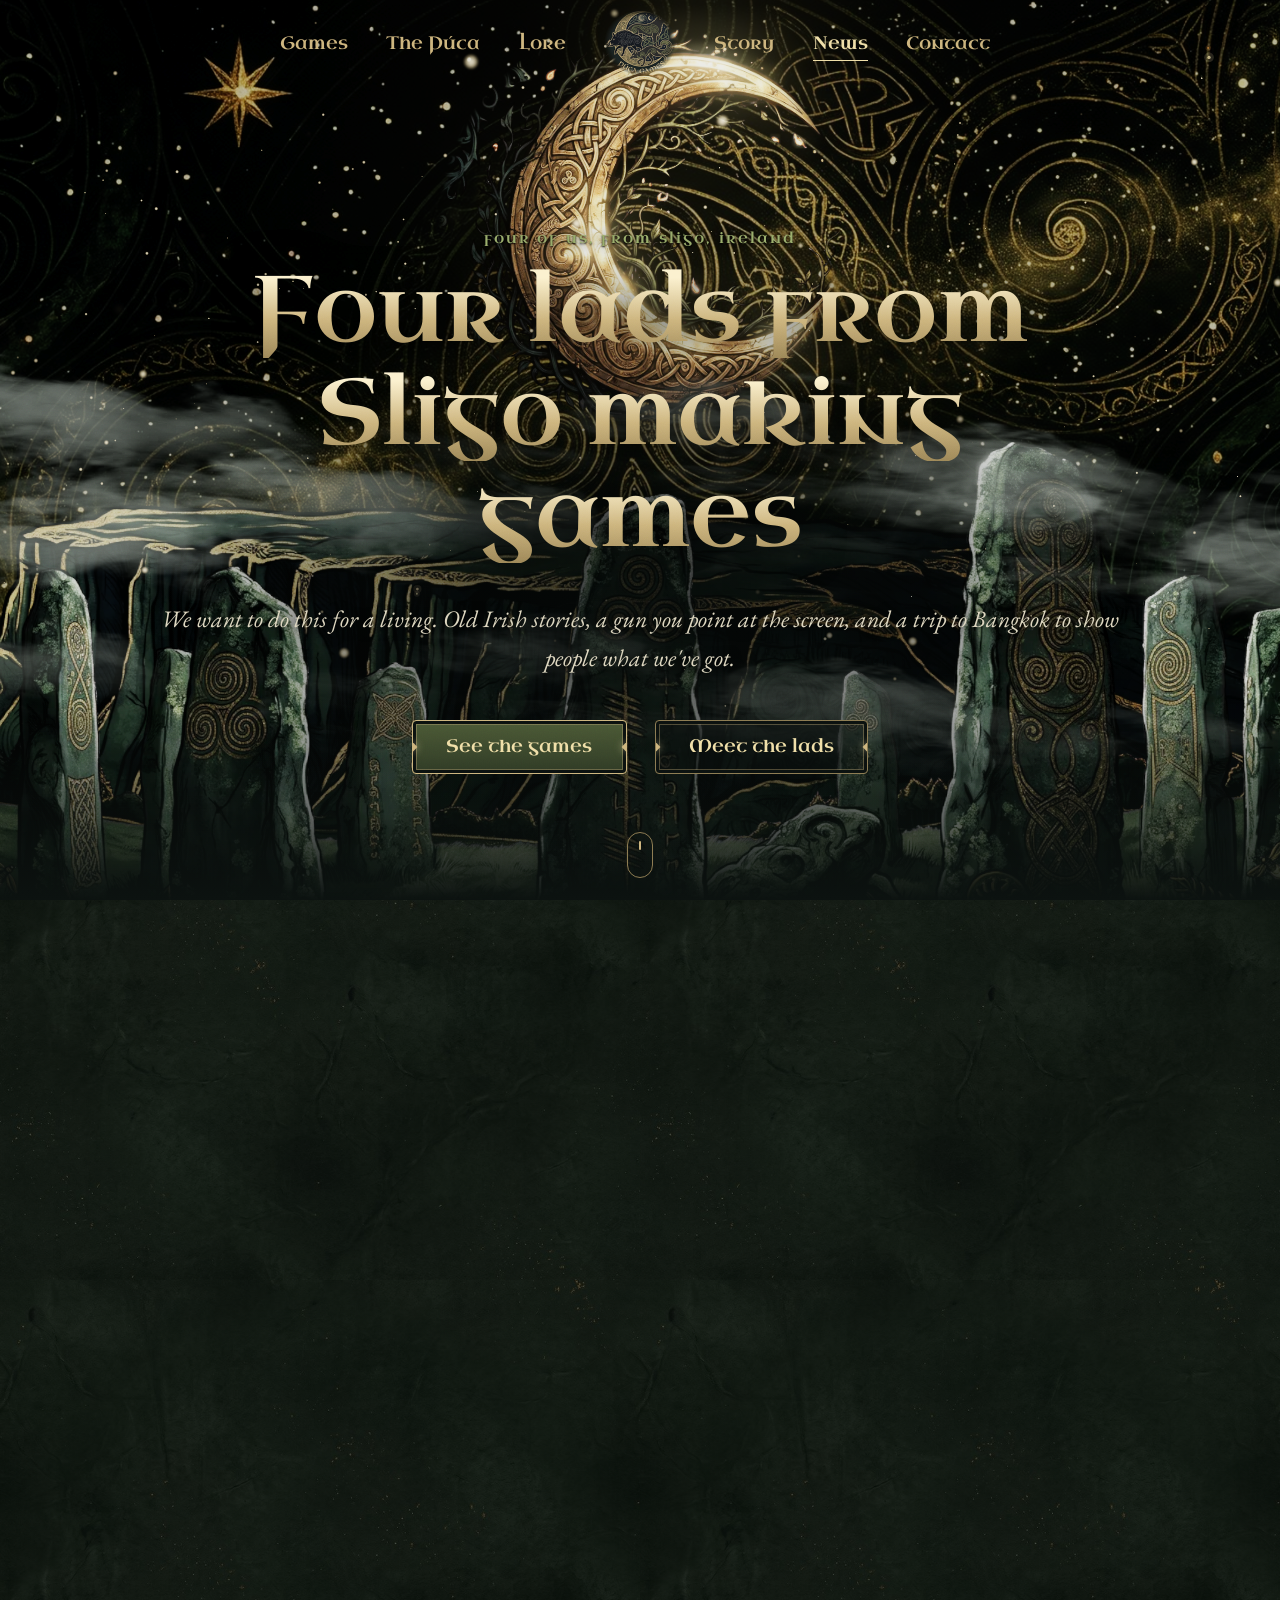
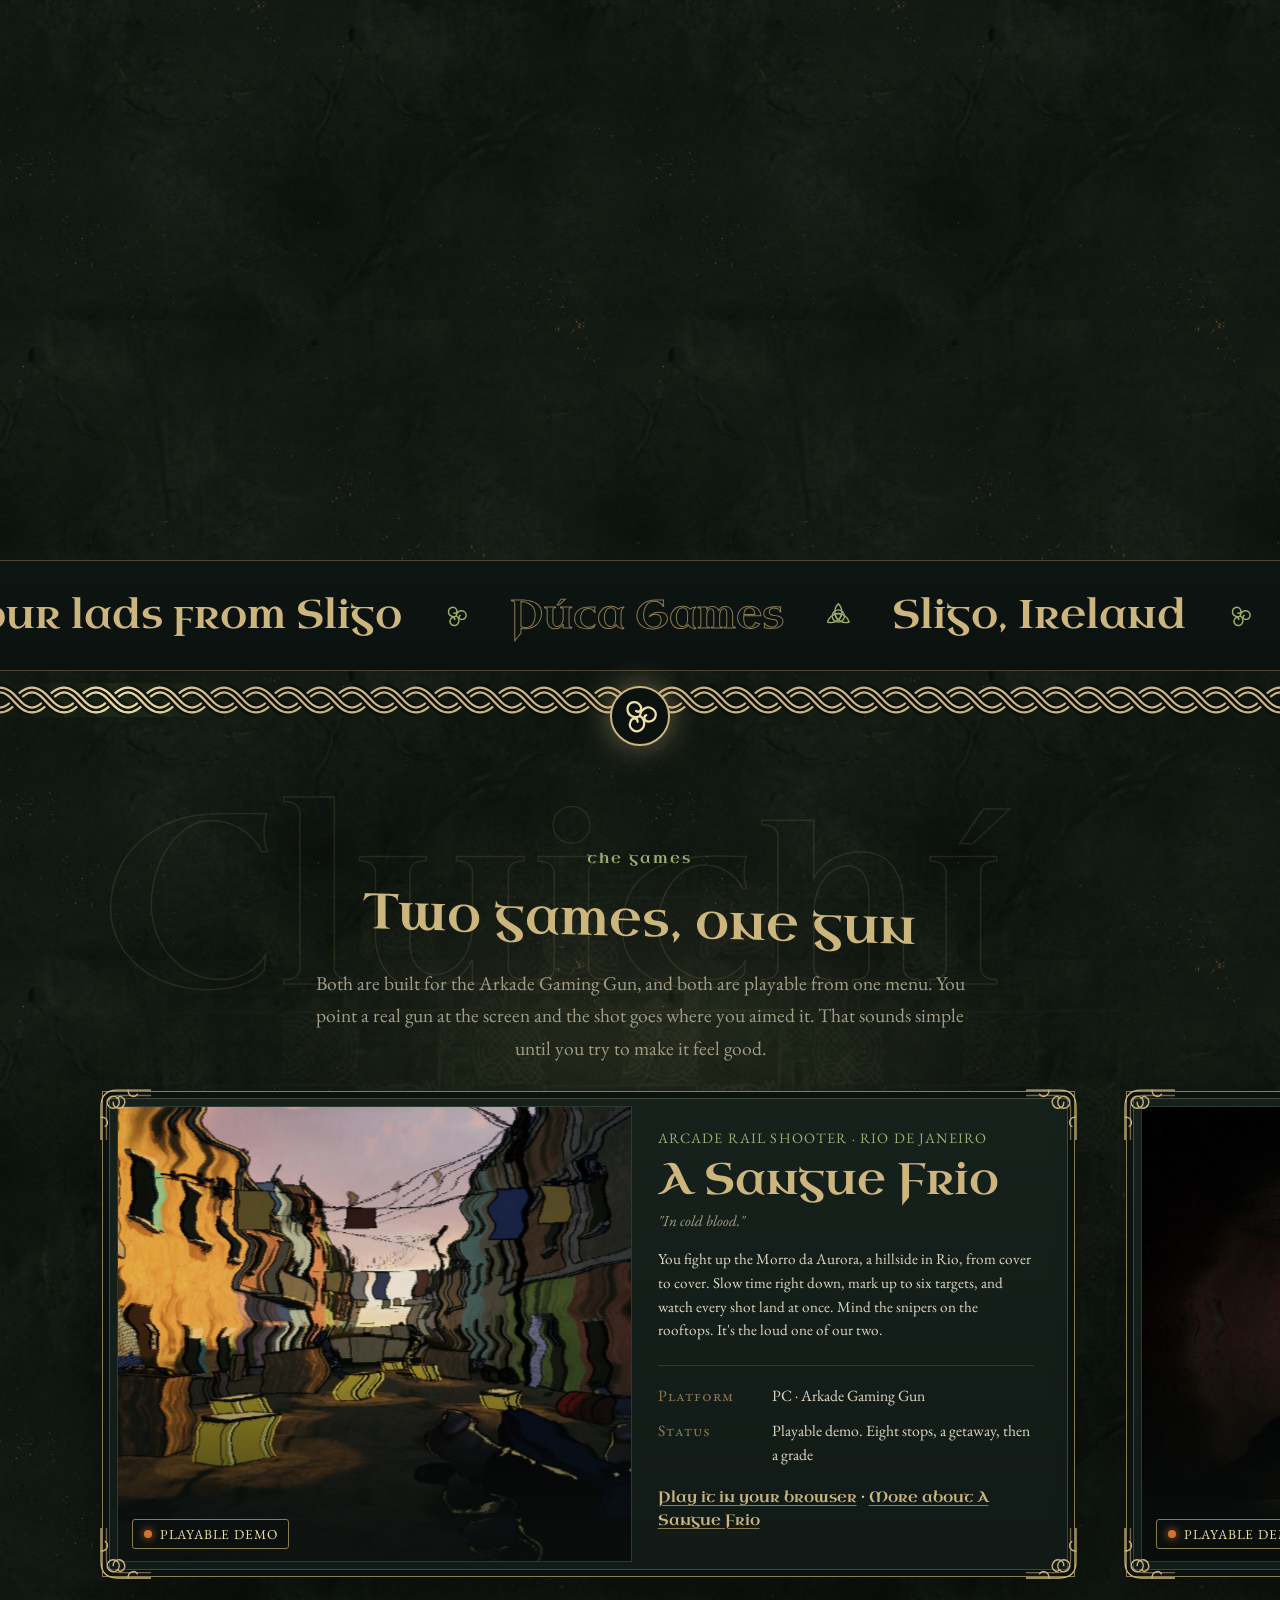
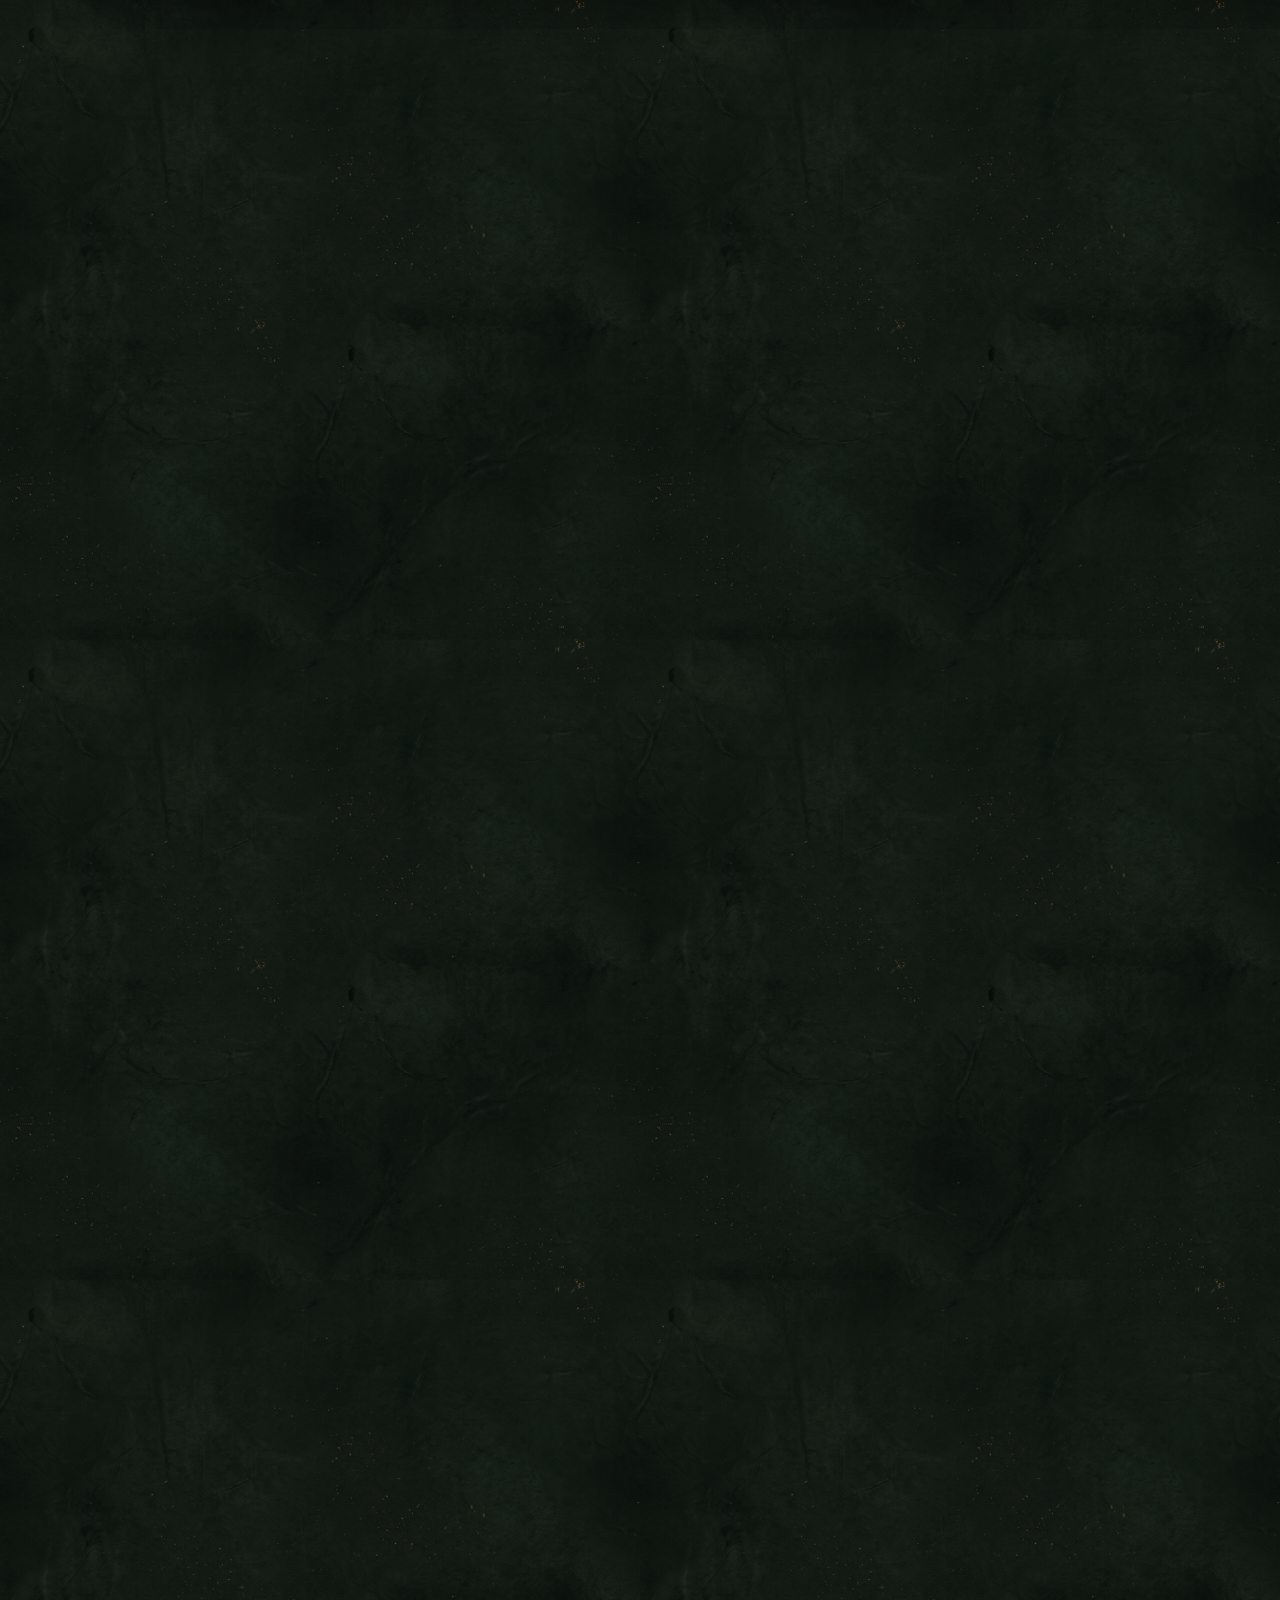
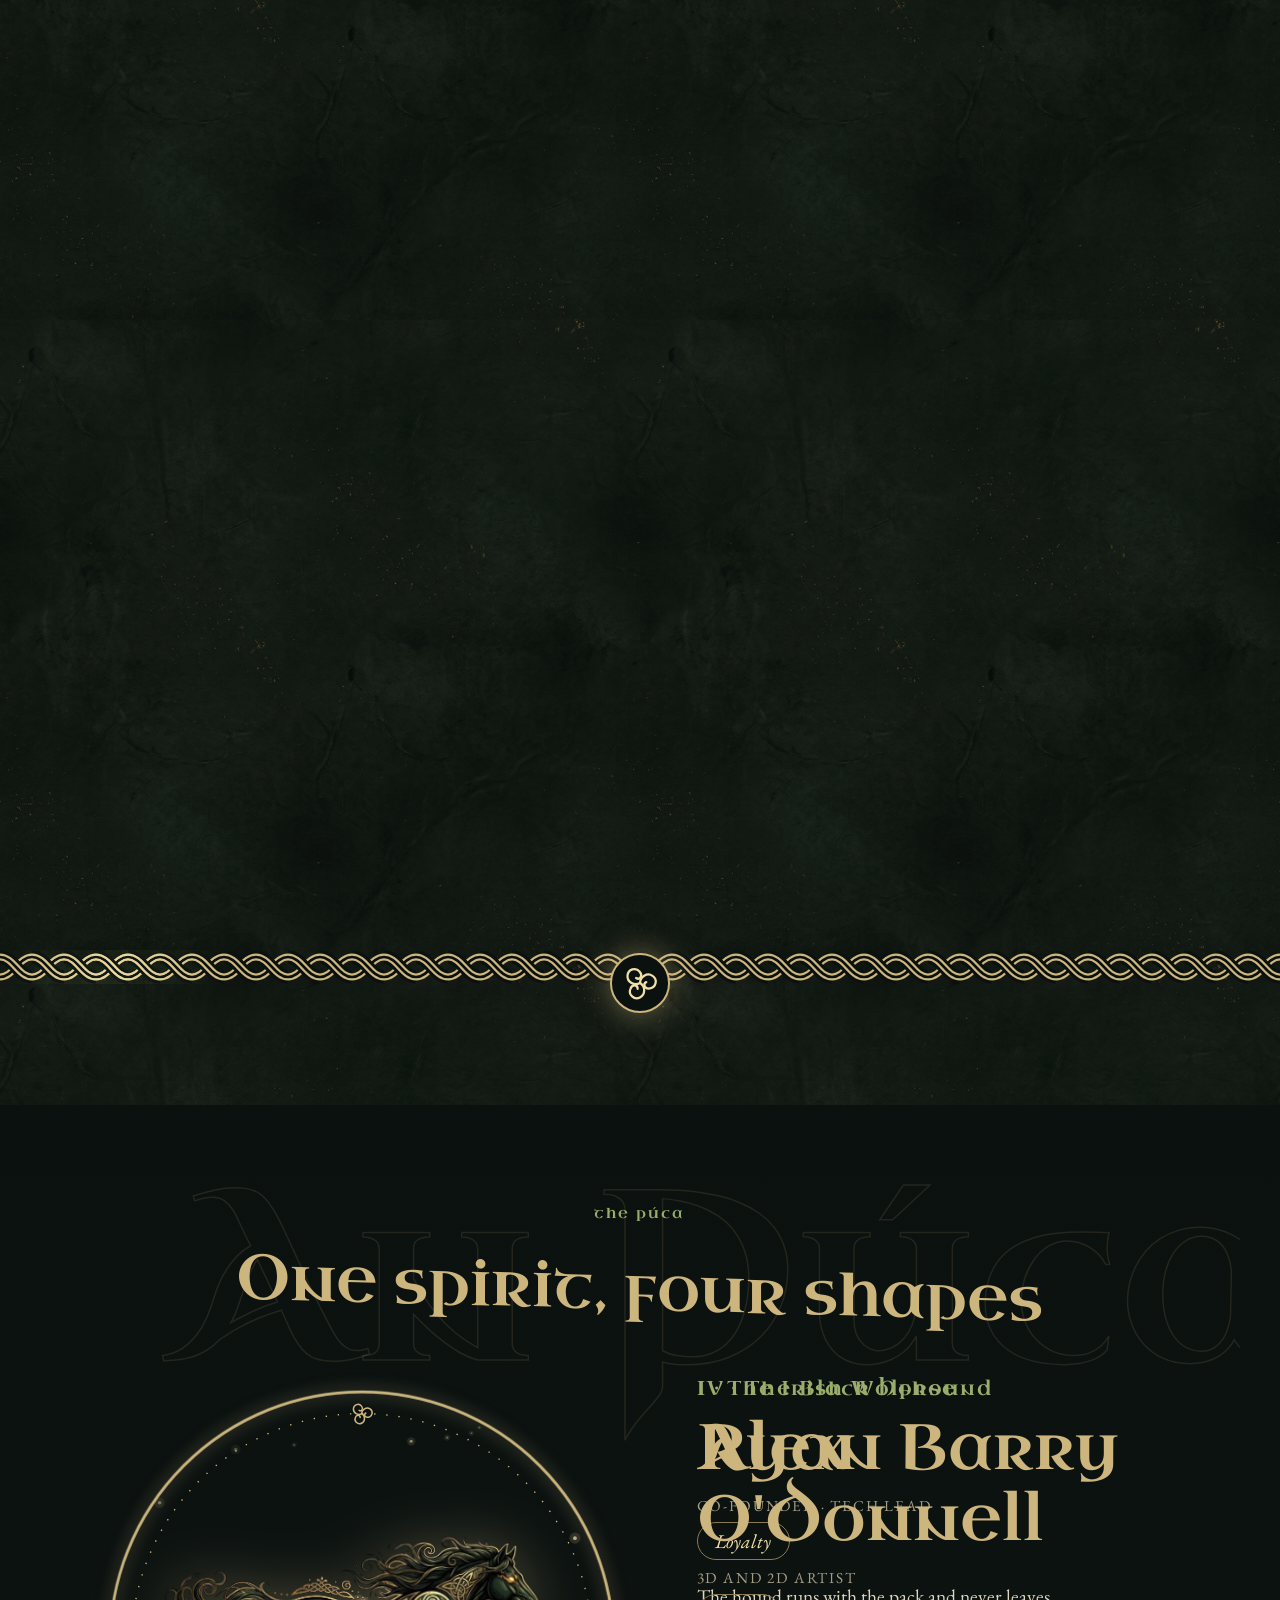
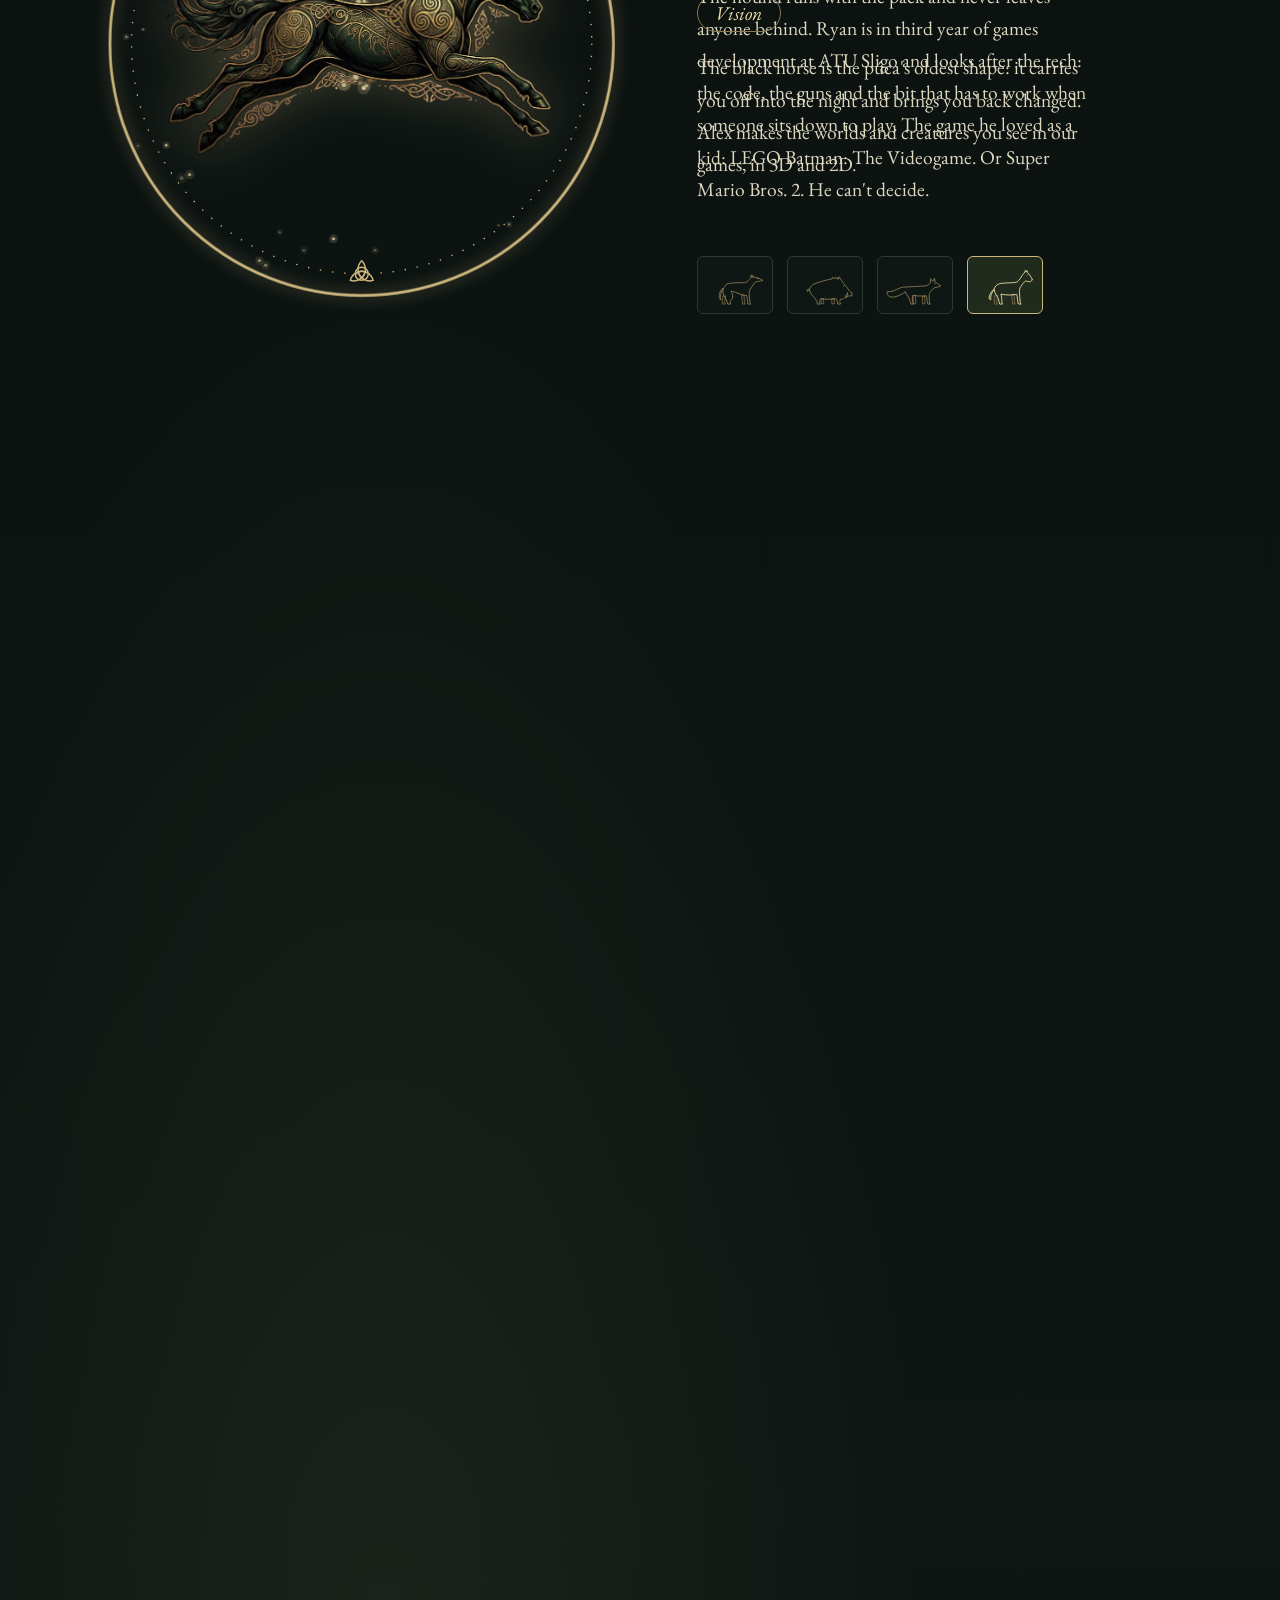
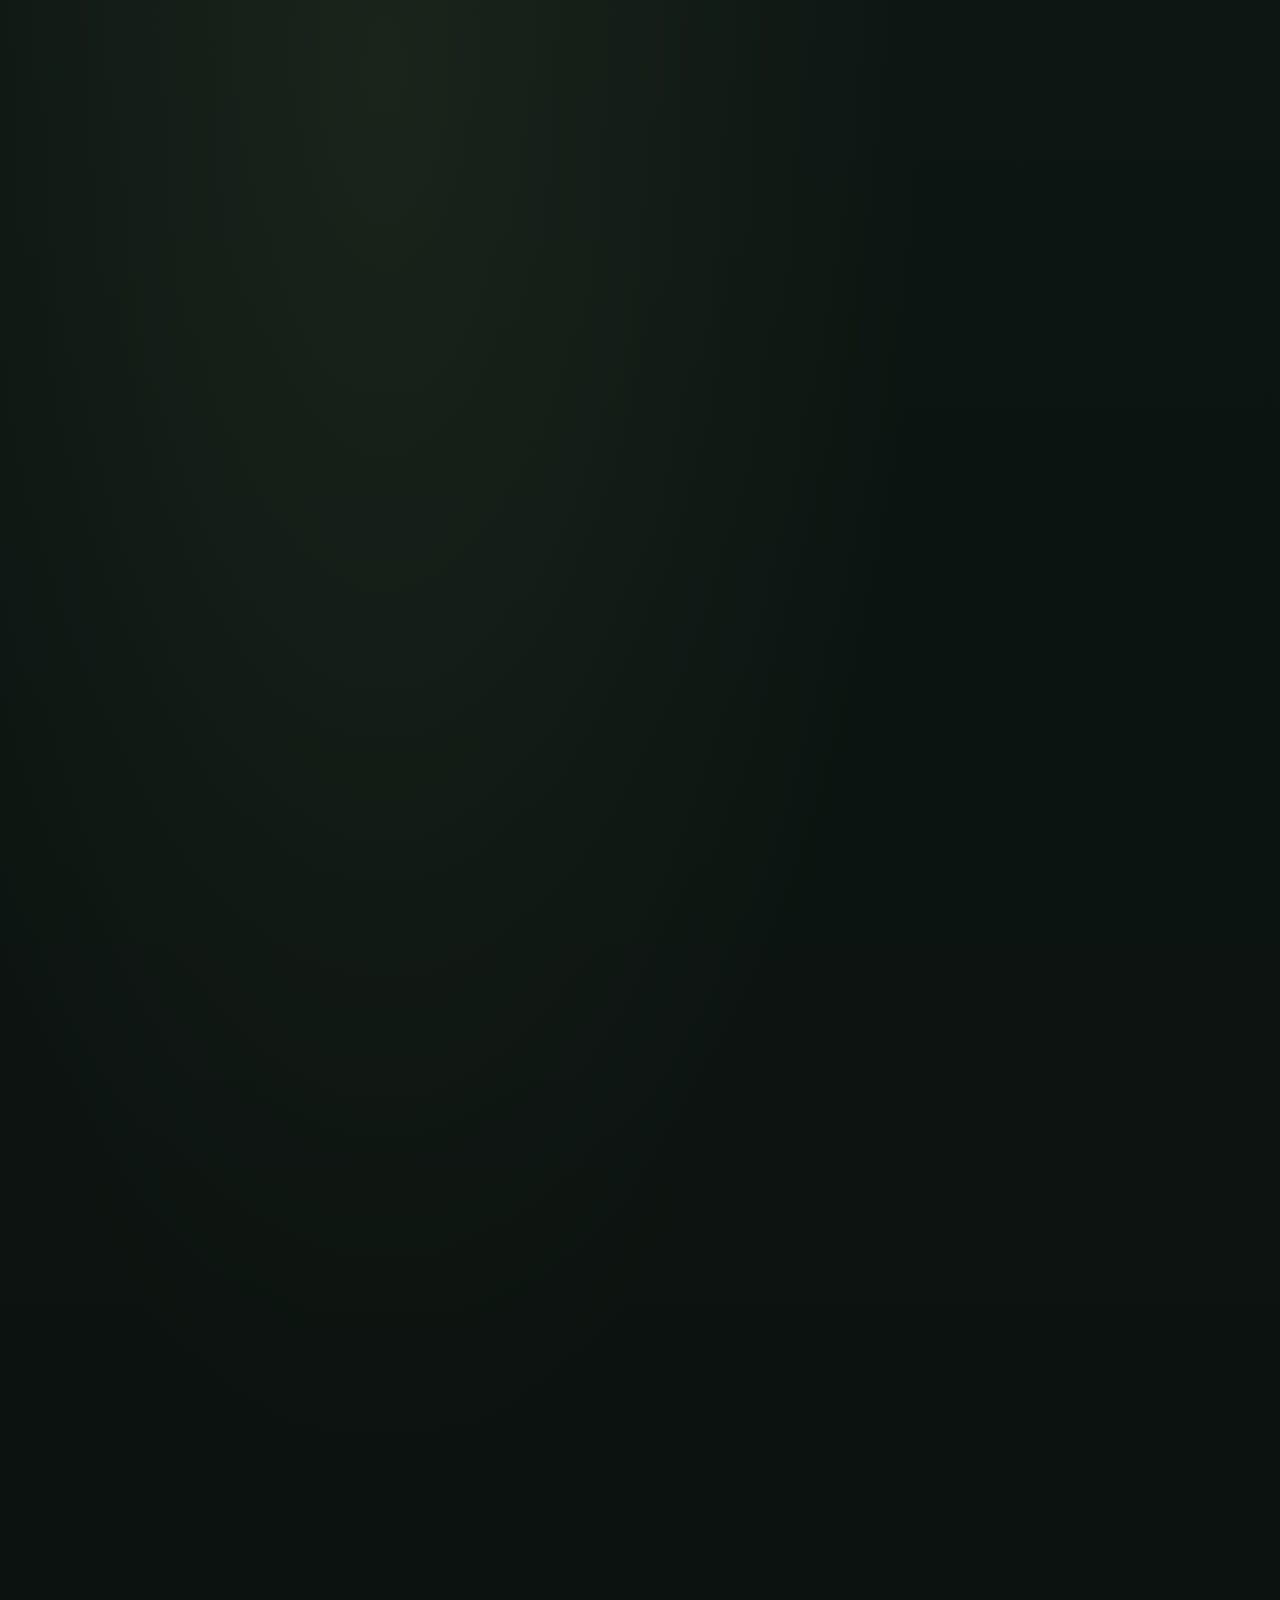
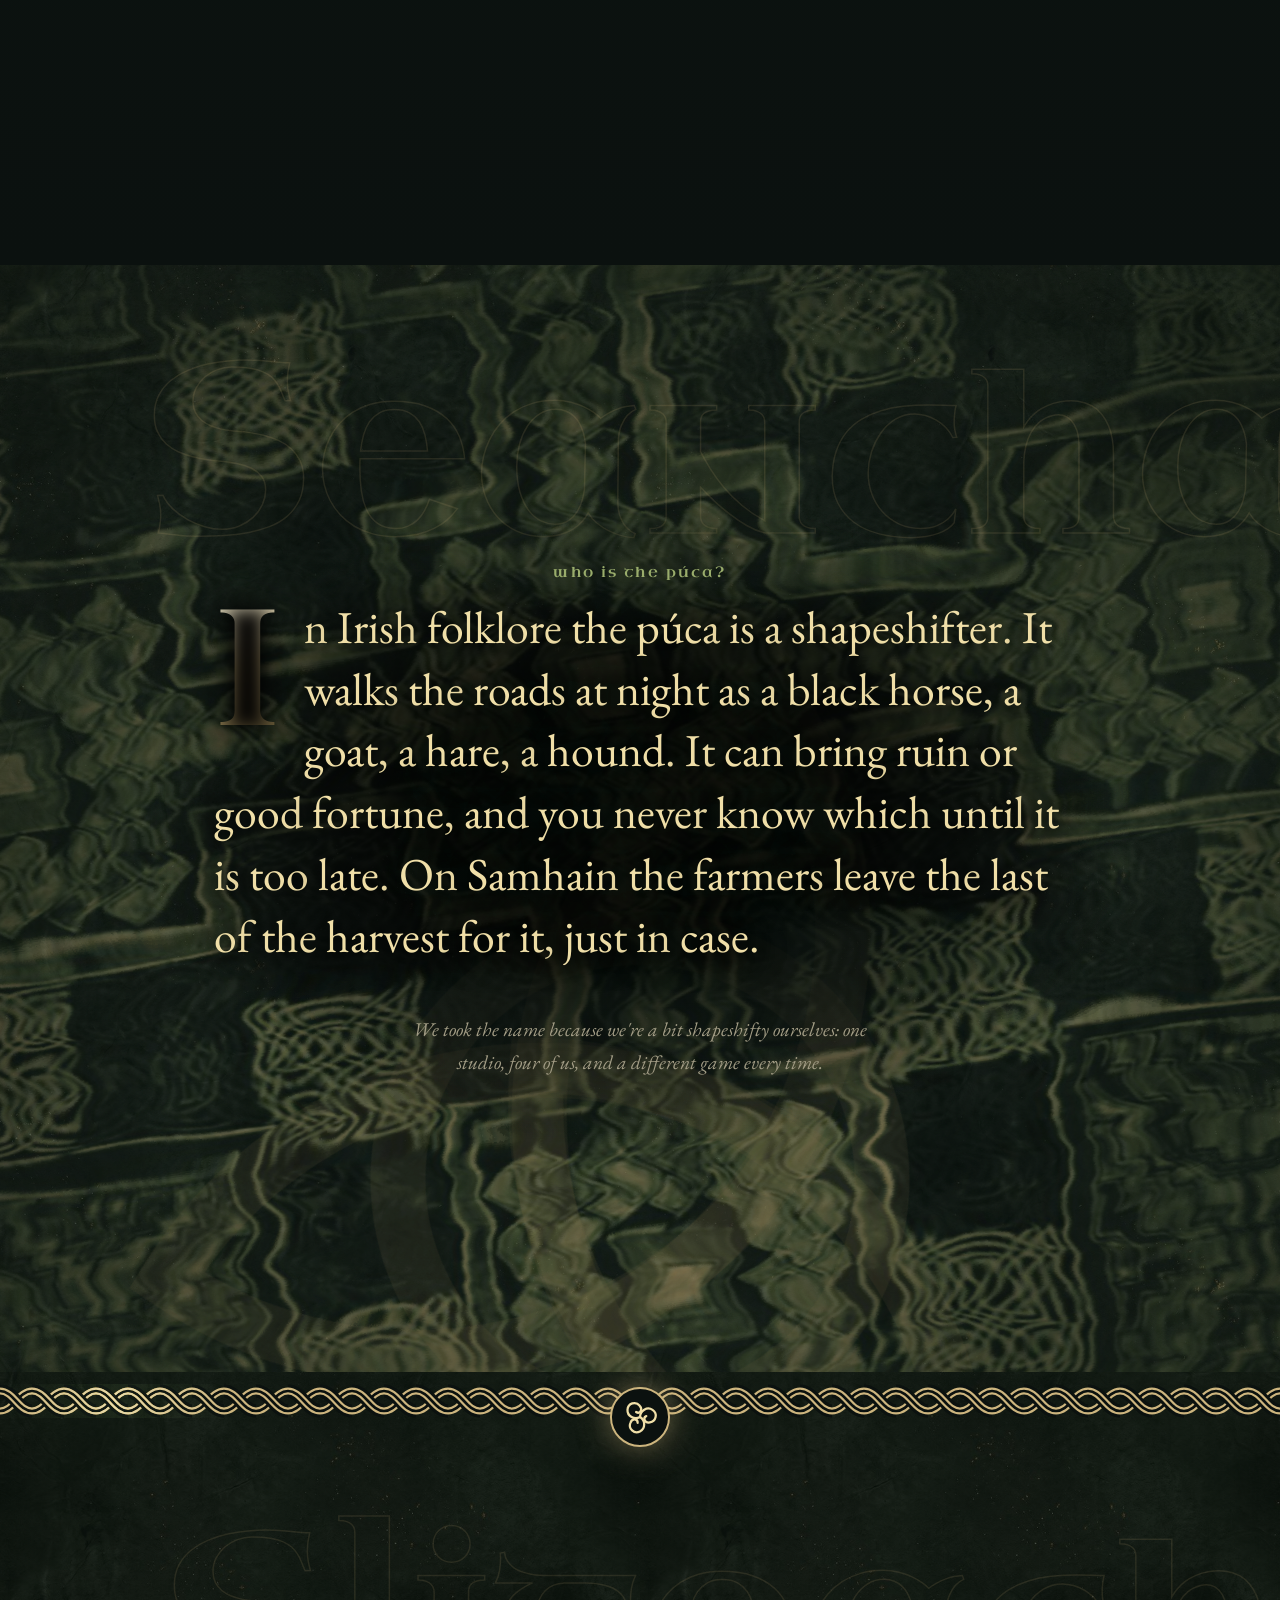
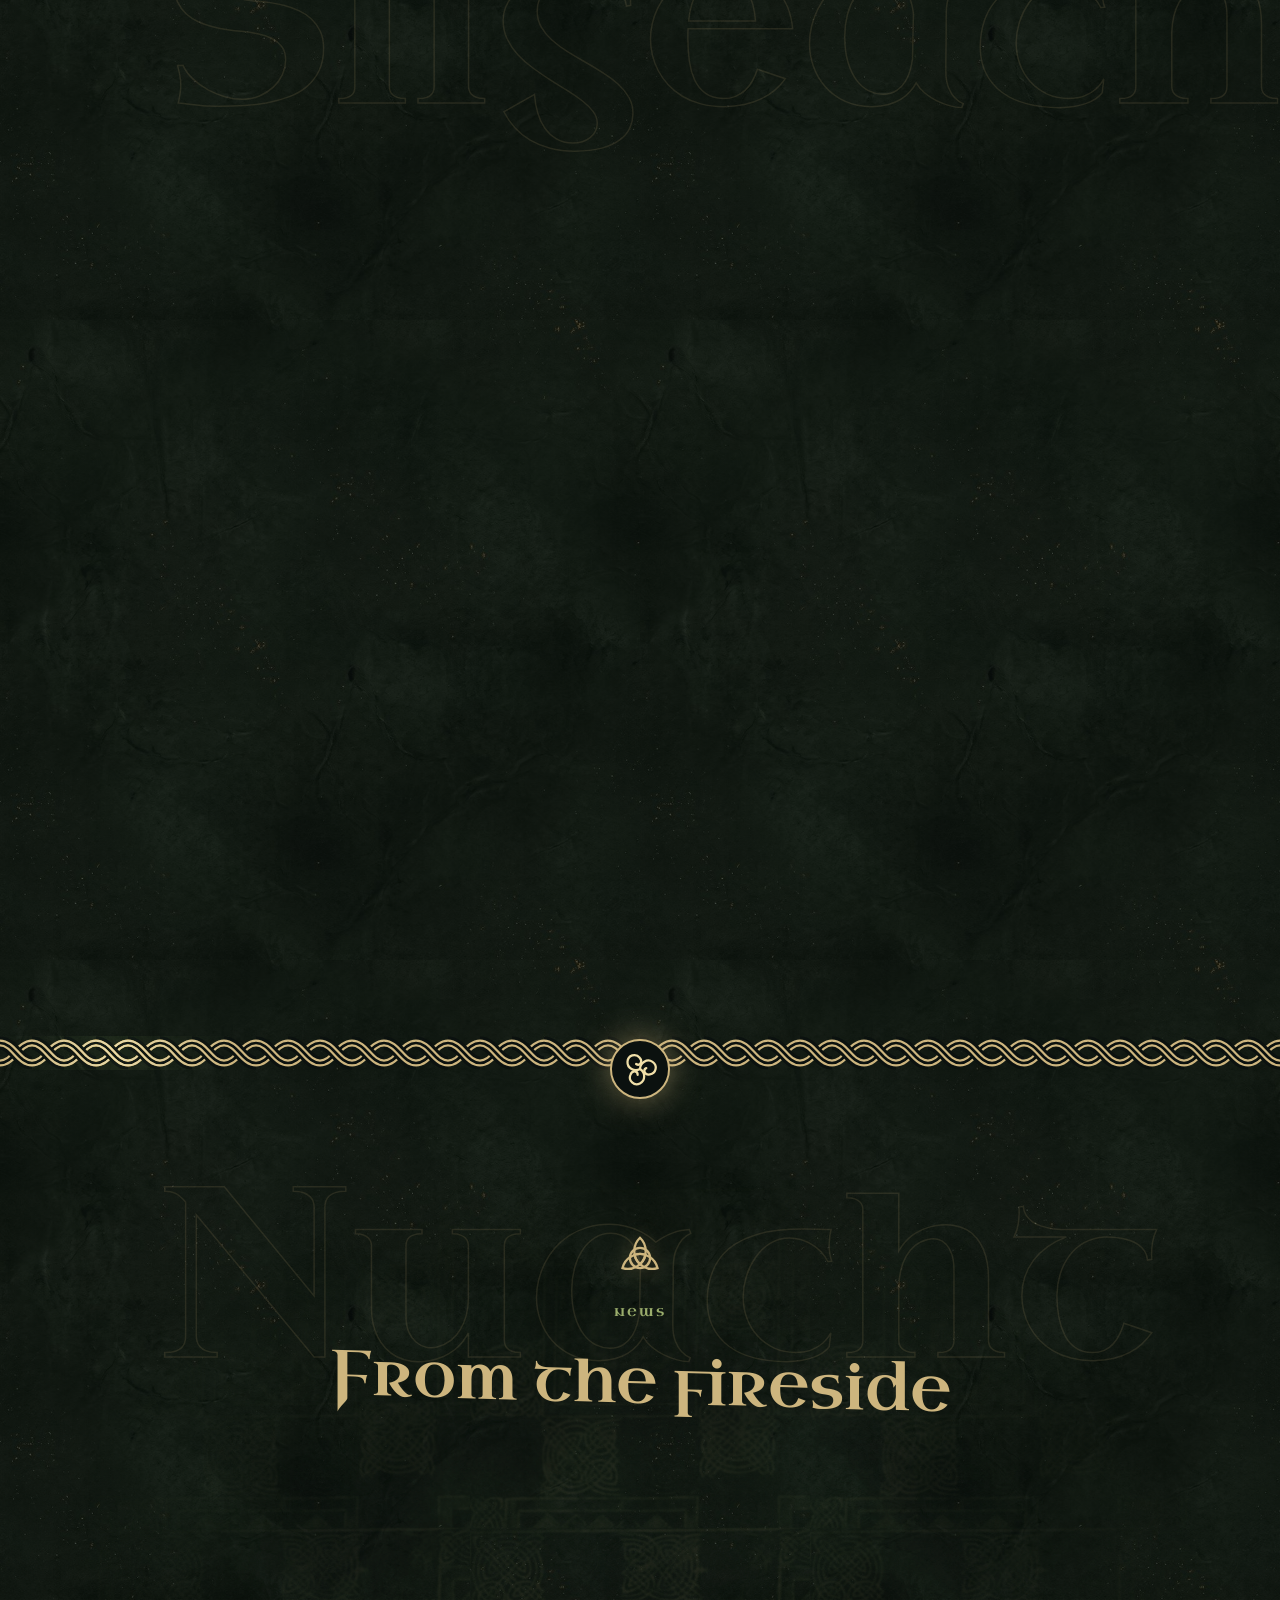
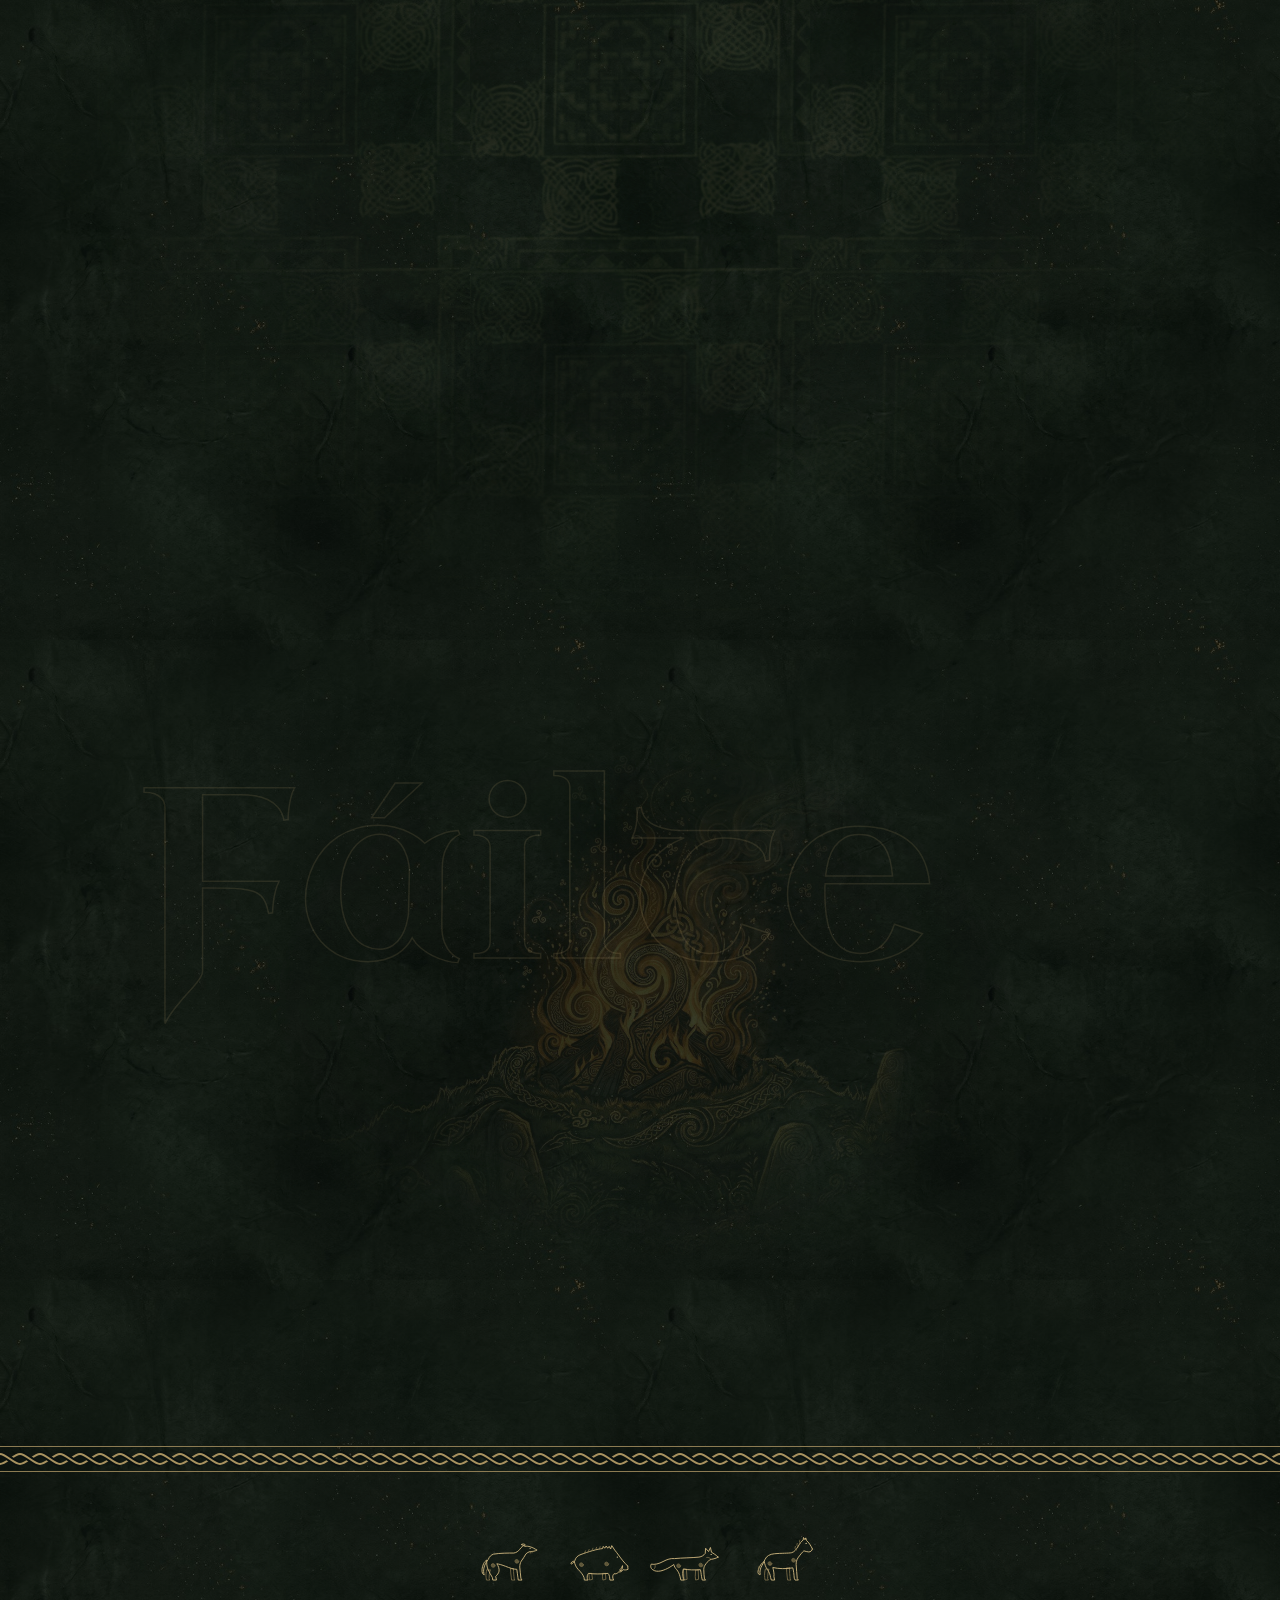
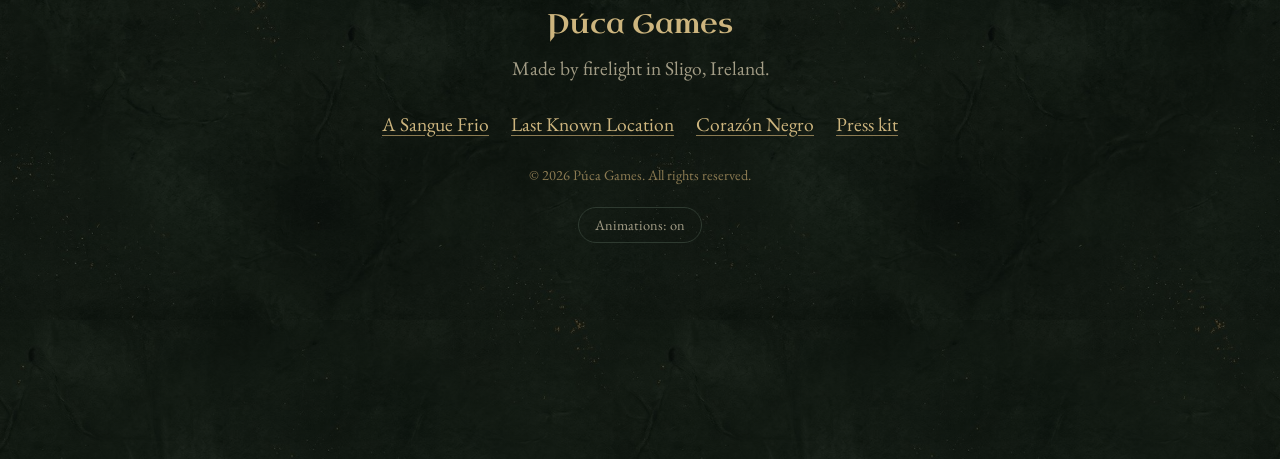
==== commit 86e5e846: "Polish for every screen: animals run in their own lanes and never cover text, team section fits shor" ====
--- a/index.html
+++ b/index.html
@@ -41,6 +41,16 @@
       if (root.dataset.motion === "full" && !seen) {
         root.classList.add("is-loading");
       }
+      // if the scripts never start (an old browser, a failed download), show the page as it is rather than hidden.
+      // Decided once every deferred and module script has run or failed (DOMContentLoaded waits for them), so a slow
+      // phone is never judged too early; the long timer only covers a download that stalls outright.
+      var check = function () {
+        if (!window.__pucaBooted) {
+          root.classList.remove("js", "is-loading");
+        }
+      };
+      document.addEventListener("DOMContentLoaded", function () { setTimeout(check, 0); });
+      setTimeout(check, 30000);
     })();
   </script>
   <script src="assets/vendor/gsap.min.js" defer></script>
@@ -56,6 +66,8 @@
       }
     }
   </script>
+  <link rel="modulepreload" href="assets/js/modules/world.js">
+  <link rel="modulepreload" href="assets/vendor/three/three.module.min.js">
   <script type="module" src="assets/js/main.js"></script>
 
   <script type="application/ld+json">
@@ -183,7 +195,6 @@
   </div>
 
   <canvas class="fx" aria-hidden="true" data-fx></canvas>
-  <div class="runners" aria-hidden="true" data-runners data-frames="hound boar fox horse"></div>
 
   <a class="skip-link" href="#main">Skip to content</a>
 
@@ -201,7 +212,7 @@
         <li><a href="#lore">Lore</a></li>
       </ul>
       <a class="nav__brand" href="#top" aria-label="Púca Games, back to top" data-magnetic>
-        <img src="assets/img/logo.png" alt="" width="409" height="370">
+        <img src="assets/img/logo-144.png" srcset="assets/img/logo-144.png 2x, assets/img/logo-216.png 3x" alt="" width="409" height="370" fetchpriority="high">
       </a>
       <ul class="nav__list nav__list--right">
         <li><a href="#story">Story</a></li>
@@ -225,7 +236,7 @@
     </div>
   </header>
 
-  <main id="main">
+  <main id="main" data-runners data-frames="hound boar fox horse">
     <!-- Hero: a painted night scene split into depth layers for scroll and pointer parallax. -->
     <section class="hero" id="top" aria-labelledby="hero-title" data-scene>
       <div class="scene" aria-hidden="true">
--- a/assets/css/style.css
+++ b/assets/css/style.css
@@ -237,6 +237,14 @@
 .cursor.is-down .cursor__ring {
   width: 26px;
   height: 26px;
+}
+
+.has-cursor .cursor {
+  transition: opacity .3s;
+}
+
+.has-cursor .cursor.is-away {
+  opacity: 0;
 }
 
 /* ---------- Buttons ---------- */
@@ -336,6 +344,15 @@
   transform: translateY(-100%);
 }
 
+.site-header.is-hidden:has(:focus-visible) {
+  transform: none;
+}
+
+/* sections and <main> take focus after an in-page link (engine.js) only so the keyboard carries on from there */
+[tabindex="-1"]:focus {
+  outline: none;
+}
+
 .site-header__progress {
   position: absolute;
   inset: auto 0 0;
@@ -1490,6 +1507,127 @@
   }
 }
 
+/* a phone screen that is short as well as narrow (an iPhone SE, or any phone with its toolbars showing): a smaller
+   stage and tighter type, so the bio and all four chips stay inside the pinned screen */
+@media (max-width: 860px) and (max-height: 760px) {
+  .shift__stage {
+    width: min(100%, 24svh);
+  }
+
+  .shift__head h2 {
+    font-size: 1.5rem;
+  }
+
+  .member h3 {
+    font-size: 1.7rem;
+  }
+
+  .member__virtue {
+    margin-bottom: .4em;
+    font-size: .9rem;
+  }
+
+  .member p:last-child {
+    font-size: .86rem;
+    line-height: 1.4;
+  }
+
+  .shift__chip {
+    width: 56px;
+    height: 44px;
+  }
+
+  .shift__nav {
+    gap: 10px;
+    margin-top: 8px;
+  }
+}
+
+/* a laptop screen (1024x640 to 1366x768): the text column gets more of the width so the bio takes fewer lines, and
+   the type tightens, so the whole member and the chips fit inside the pinned screen */
+@media (min-width: 861px) and (max-height: 820px) {
+  .shift__grid {
+    grid-template-columns: minmax(0, .8fr) minmax(0, 1.2fr);
+    gap: clamp(20px, 3vw, 48px);
+  }
+
+  .shift__stage {
+    width: min(100%, 56vh);
+  }
+
+  .shift__head h2 {
+    font-size: clamp(1.8rem, 1rem + 2vw, 2.6rem);
+  }
+
+  .member__shape {
+    margin-bottom: .2em;
+  }
+
+  .member h3 {
+    font-size: clamp(2rem, 1.2rem + 2vw, 3rem);
+  }
+
+  .member__virtue {
+    margin-bottom: .6em;
+  }
+
+  .member p:last-child {
+    max-width: 62ch;
+    font-size: .98rem;
+    line-height: 1.5;
+  }
+
+  .shift__nav {
+    margin-top: 14px;
+  }
+
+  .shift__chip {
+    width: 66px;
+    height: 50px;
+  }
+}
+
+/* Too short to pin at all (shapeshifter.js adds .is-compact): the section scrolls like any other and the chips pick
+   the shape. Wide enough, the stage sits beside the text. */
+.shift.is-compact {
+  height: auto;
+}
+
+.shift.is-compact .shift__sticky {
+  position: relative;
+  height: auto;
+  padding-block: 56px 48px;
+}
+
+.shift.is-compact .shift__stage {
+  width: min(70%, 240px);
+}
+
+@media (max-height: 600px) and (min-width: 560px) {
+  .shift.is-compact .shift__grid {
+    grid-template-columns: minmax(0, .8fr) minmax(0, 1.2fr);
+    grid-template-rows: auto;
+    align-items: center;
+    gap: 28px;
+  }
+
+  .shift.is-compact .shift__stage {
+    width: min(100%, 62svh);
+  }
+
+  .shift.is-compact .shift__members {
+    text-align: left;
+  }
+
+  .shift.is-compact .member p:last-child {
+    margin-inline: 0;
+  }
+
+  .shift.is-compact .shift__nav {
+    justify-content: flex-start;
+  }
+}
+
 /* ---------- Lore ---------- */
 
 .lore {
@@ -1852,7 +1990,7 @@
   animation-play-state: paused !important;
 }
 
-/* ---------- Particles and running animals (fixed overlays) ---------- */
+/* ---------- Particles (a fixed overlay) and the running animals ---------- */
 
 .fx {
   position: fixed;
@@ -1864,30 +2002,58 @@
   mix-blend-mode: screen;
 }
 
-.runners {
-  position: fixed;
-  inset: auto 0 4vh;
-  z-index: 45;
-  height: 0;
+/* Each running animal has its own lane (runners.js): a strip of the page just above the section it introduces,
+   laid over that section's empty top padding, so it never crosses the section's text. The lane grows with the
+   window, but never past the padding of the section below it. */
+.run-lane {
+  --lane: clamp(60px, 8.5vw, 124px);
+  position: relative;
+  z-index: 2;
+  height: var(--lane);
+  margin-bottom: calc(var(--lane) * -1);
+  overflow-x: clip;
   pointer-events: none;
 }
 
+/* the games section's padding is only the header's height plus 8px when it becomes the pinned strip on wide screens,
+   so the hound's lane stays inside the header's height there */
+.run-lane--hound {
+  --lane: min(clamp(60px, 8.5vw, 124px), calc(var(--header-h) - 4px));
+}
+
+/* the team section is a pinned stage with no padding to spare: this lane takes its own space instead */
+.run-lane--own {
+  margin-block: 12px 0;
+}
+
 .runner {
+  --size: 1;
   position: absolute;
   left: 0;
   bottom: 0;
-  width: clamp(160px, 22vw, 340px);
+  height: calc(var(--lane) * var(--size));
+  aspect-ratio: var(--aspect, 4 / 3);
   visibility: hidden;
   opacity: 0;
-  filter: drop-shadow(0 0 20px rgba(205, 181, 126, .4));
+  filter: drop-shadow(0 0 16px rgba(205, 181, 126, .4));
+}
+
+.runner--hound {
+  --aspect: 900 / 479;
 }
 
 .runner--boar {
-  width: clamp(150px, 19vw, 300px);
+  --aspect: 900 / 494;
+  --size: .9;
 }
 
 .runner--fox {
-  width: clamp(130px, 17vw, 270px);
+  --aspect: 900 / 351;
+  --size: .74;
+}
+
+.runner--horse {
+  --aspect: 900 / 505;
 }
 
 .runner__body {
@@ -3221,6 +3387,32 @@
   list-style: none;
 }
 
+/* Fingers need bigger targets than the text: the links keep their look and gain an invisible 44px-tall hit area */
+@media (pointer: coarse) {
+  .site-footer__links a,
+  .game-card__more a,
+  .press-game a:not(.btn),
+  dd > a {
+    display: inline-block;
+    padding-block: 11px;
+    margin-block: -11px;
+  }
+
+  .site-footer__links {
+    gap: 22px;
+  }
+
+  .hero__scroll::before {
+    content: "";
+    position: absolute;
+    inset: -12px -18px;
+  }
+
+  .play__button {
+    min-height: 44px;
+  }
+}
+
 @media (max-width: 860px) {
   .page-grid {
     grid-template-columns: minmax(0, 1fr);
@@ -3292,15 +3484,20 @@
   padding: clamp(10px, 1.4vw, 16px);
 }
 
+/* never taller than the window, so the whole screen and its bar fit at once on a 1280x720 or 1366x768 laptop */
 .play__screen {
   position: relative;
+  width: min(100%, calc((100vh - 170px) * 16 / 9));
+  width: min(100%, calc((100svh - 170px) * 16 / 9));
   aspect-ratio: 16 / 9;
+  margin-inline: auto;
   overflow: hidden;
   background: #000;
   border: 1px solid rgba(205, 181, 126, .28);
 }
 
 .play__screen:fullscreen {
+  width: 100%;
   border: 0;
 }
 
@@ -3449,9 +3646,64 @@
   color: var(--text);
 }
 
-/* the page's own cursor would sit frozen at the frame's edge while the game has the mouse */
-.has-cursor body:has(.play.is-playing .play__screen:hover) .cursor {
+/* While a game is on screen (html.is-gaming, from play.js) the page's effects hold still, so the gold cursor would
+   freeze where it was: the system cursor takes over instead. The film grain and the dust canvas step aside too, so
+   nothing is blended over the game's picture every frame. */
+.has-cursor.is-gaming .cursor {
   opacity: 0;
+  transition: none;
+}
+
+.is-gaming body::after {
+  animation-play-state: paused;
+  opacity: 0;
+}
+
+.is-gaming .fx {
+  visibility: hidden;
+}
+
+/* phones and tablets with no mouse (play.js): the same cover, but it offers the link for later */
+.play__away,
+.play__share,
+.play__anyway {
+  display: none;
+}
+
+.play--desktop-only .play__start,
+.play--desktop-only .play__note {
+  display: none;
+}
+
+.play--desktop-only .play__away {
+  display: block;
+  max-width: 34ch;
+  margin: 0;
+  font-size: 1.05rem;
+  color: var(--text);
+  text-shadow: 0 2px 12px #000;
+}
+
+.play--desktop-only .play__share {
+  display: inline-flex;
+}
+
+.play--desktop-only .play__anyway {
+  display: inline-block;
+  min-height: 44px;
+  padding: 0 12px;
+  font: italic 500 .95rem/1 var(--font-body);
+  color: var(--muted);
+  background: none;
+  border: 0;
+  text-decoration: underline;
+  text-underline-offset: 3px;
+  cursor: pointer;
+}
+
+.play--desktop-only .play__anyway:hover,
+.play--desktop-only .play__anyway:focus-visible {
+  color: var(--gold-bright);
 }
 
 /* A Sangue Frio: a warm sunset grade, and a gold sight that follows the pointer across the cover */
@@ -3492,10 +3744,59 @@
 
 @media (max-width: 860px) {
   .play__screen {
+    width: min(100%, calc((100vh - 170px) * 4 / 3));
+    width: min(100%, calc((100svh - 170px) * 4 / 3));
     aspect-ratio: 4 / 3;
   }
 
+  .play__screen:fullscreen {
+    width: 100%;
+  }
+
   .play__title {
+    display: none;
+  }
+
+  .play__start {
+    min-height: 52px;
+  }
+
+  .play__away {
+    font-size: .95rem;
+  }
+}
+
+/* the smallest phones (320px wide): the cover's copy and both buttons still fit inside its 4:3 screen */
+@media (max-width: 360px) {
+  .play--desktop-only .play__content {
+    gap: 8px;
+    padding: 12px;
+  }
+
+  .play--desktop-only .play__away {
+    font-size: .95rem;
+    line-height: 1.4;
+  }
+
+  .play--desktop-only .play__share {
+    min-height: 44px;
+    padding-block: 0;
+    padding-inline: 16px;
+    font-size: 1rem;
+  }
+
+  .play--desktop-only .play__anyway {
+    min-height: 40px;
+  }
+}
+
+/* a landscape phone: the cover keeps to one line of copy and its buttons */
+@media (max-height: 480px) {
+  .play--desktop-only .play__content {
+    gap: 6px;
+  }
+
+  .play--desktop-only .play__away {
     display: none;
   }
 }
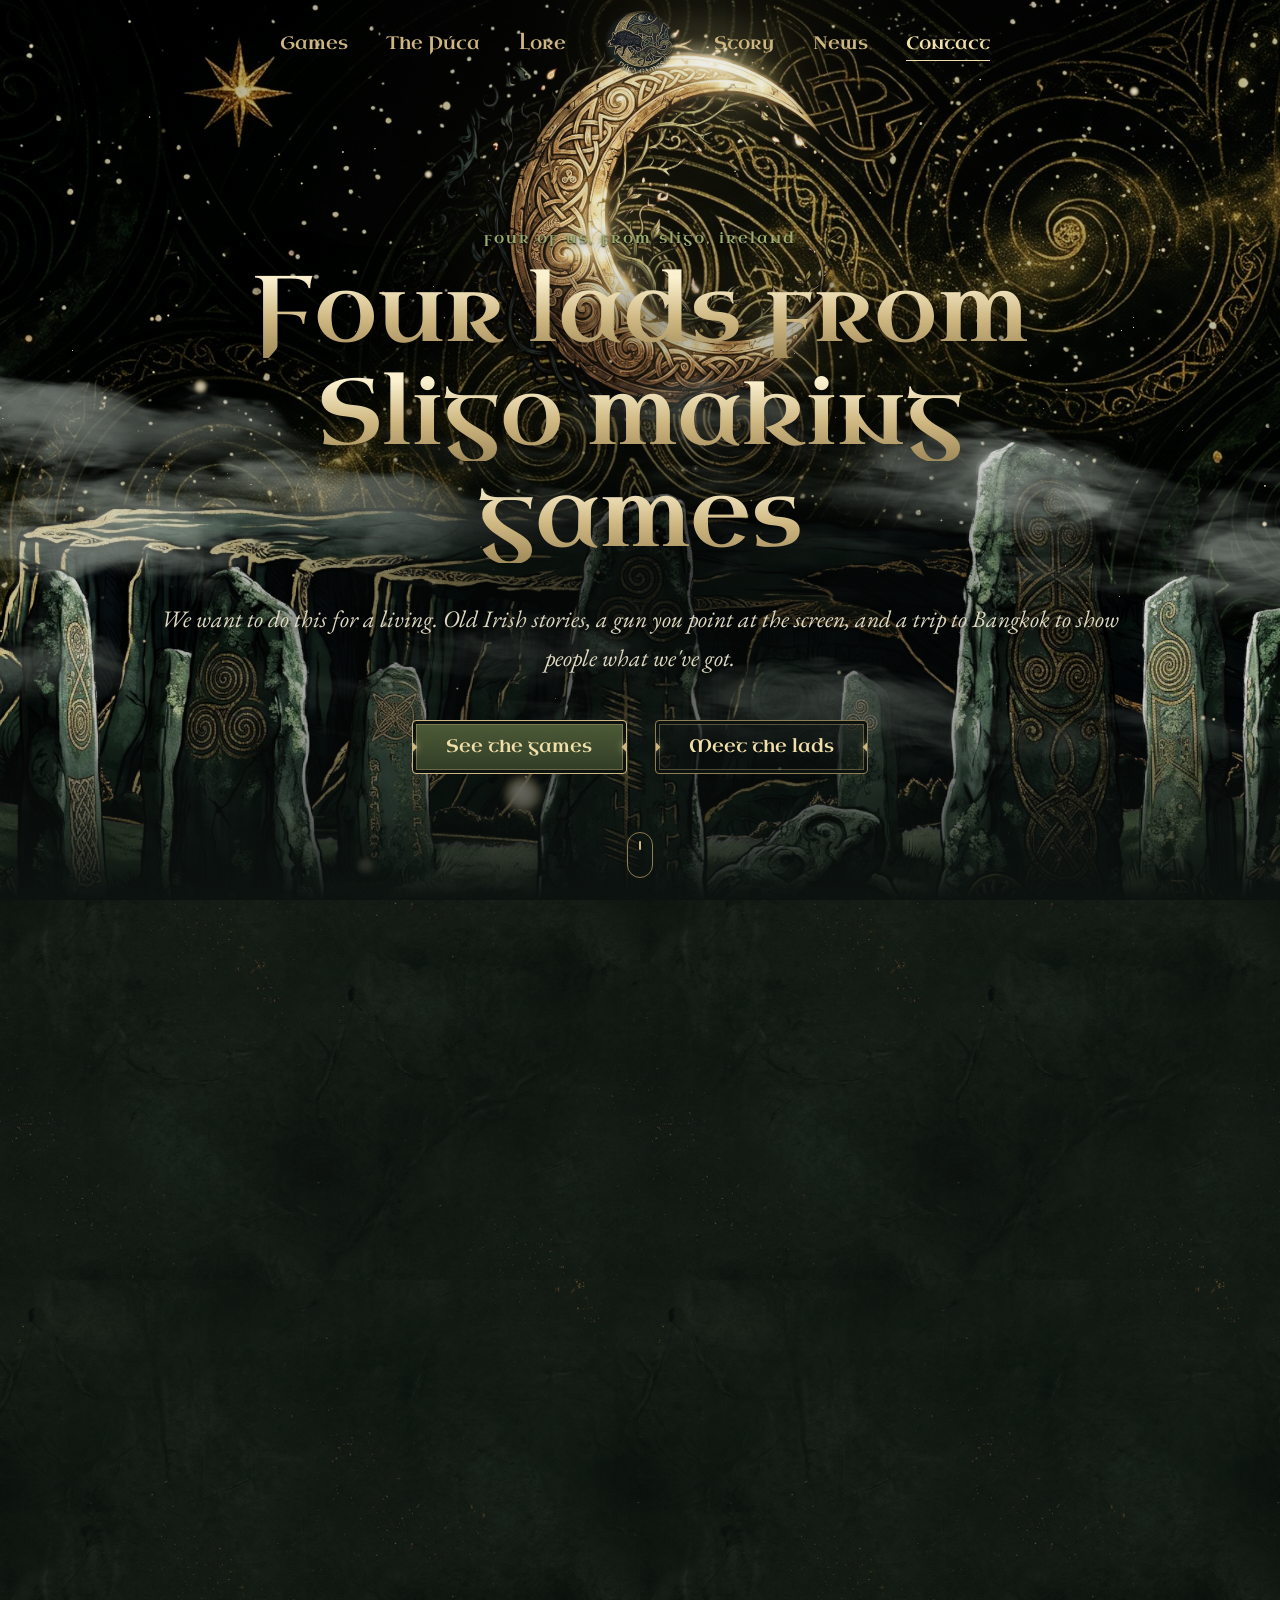
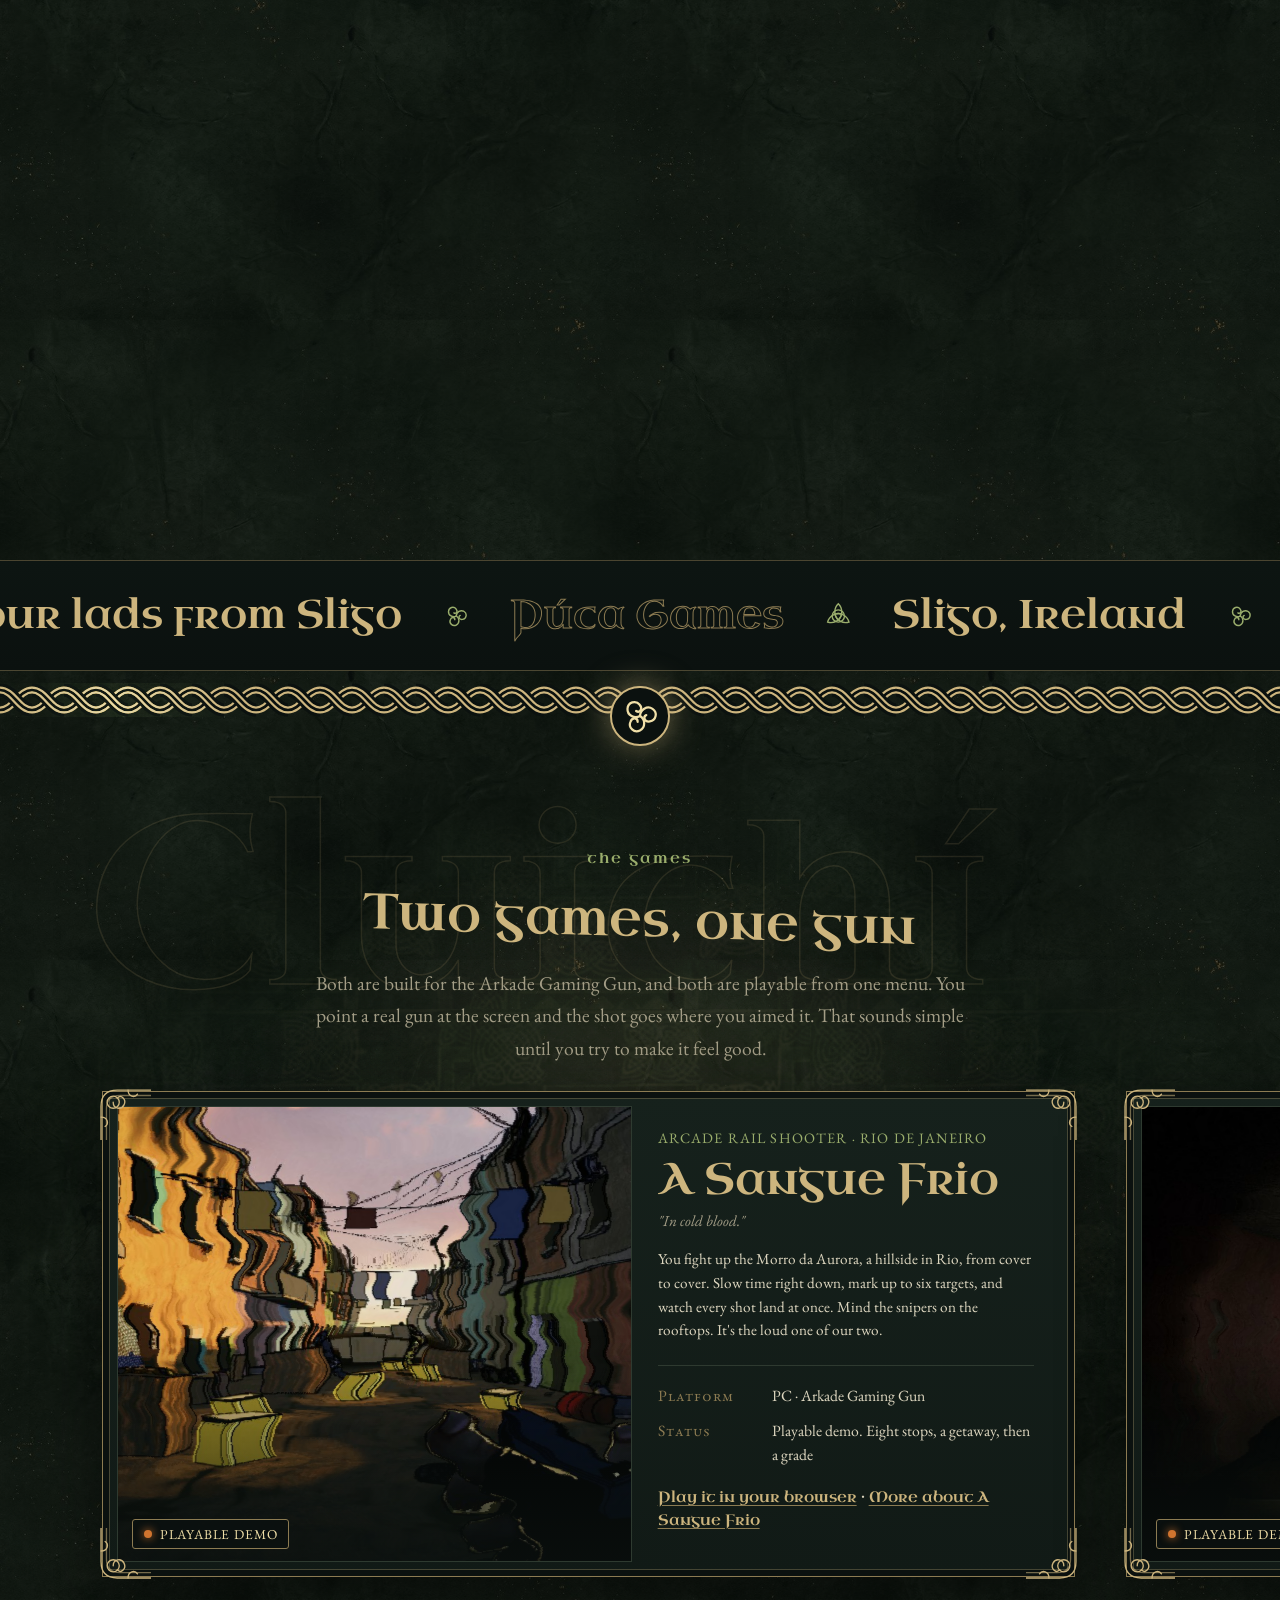
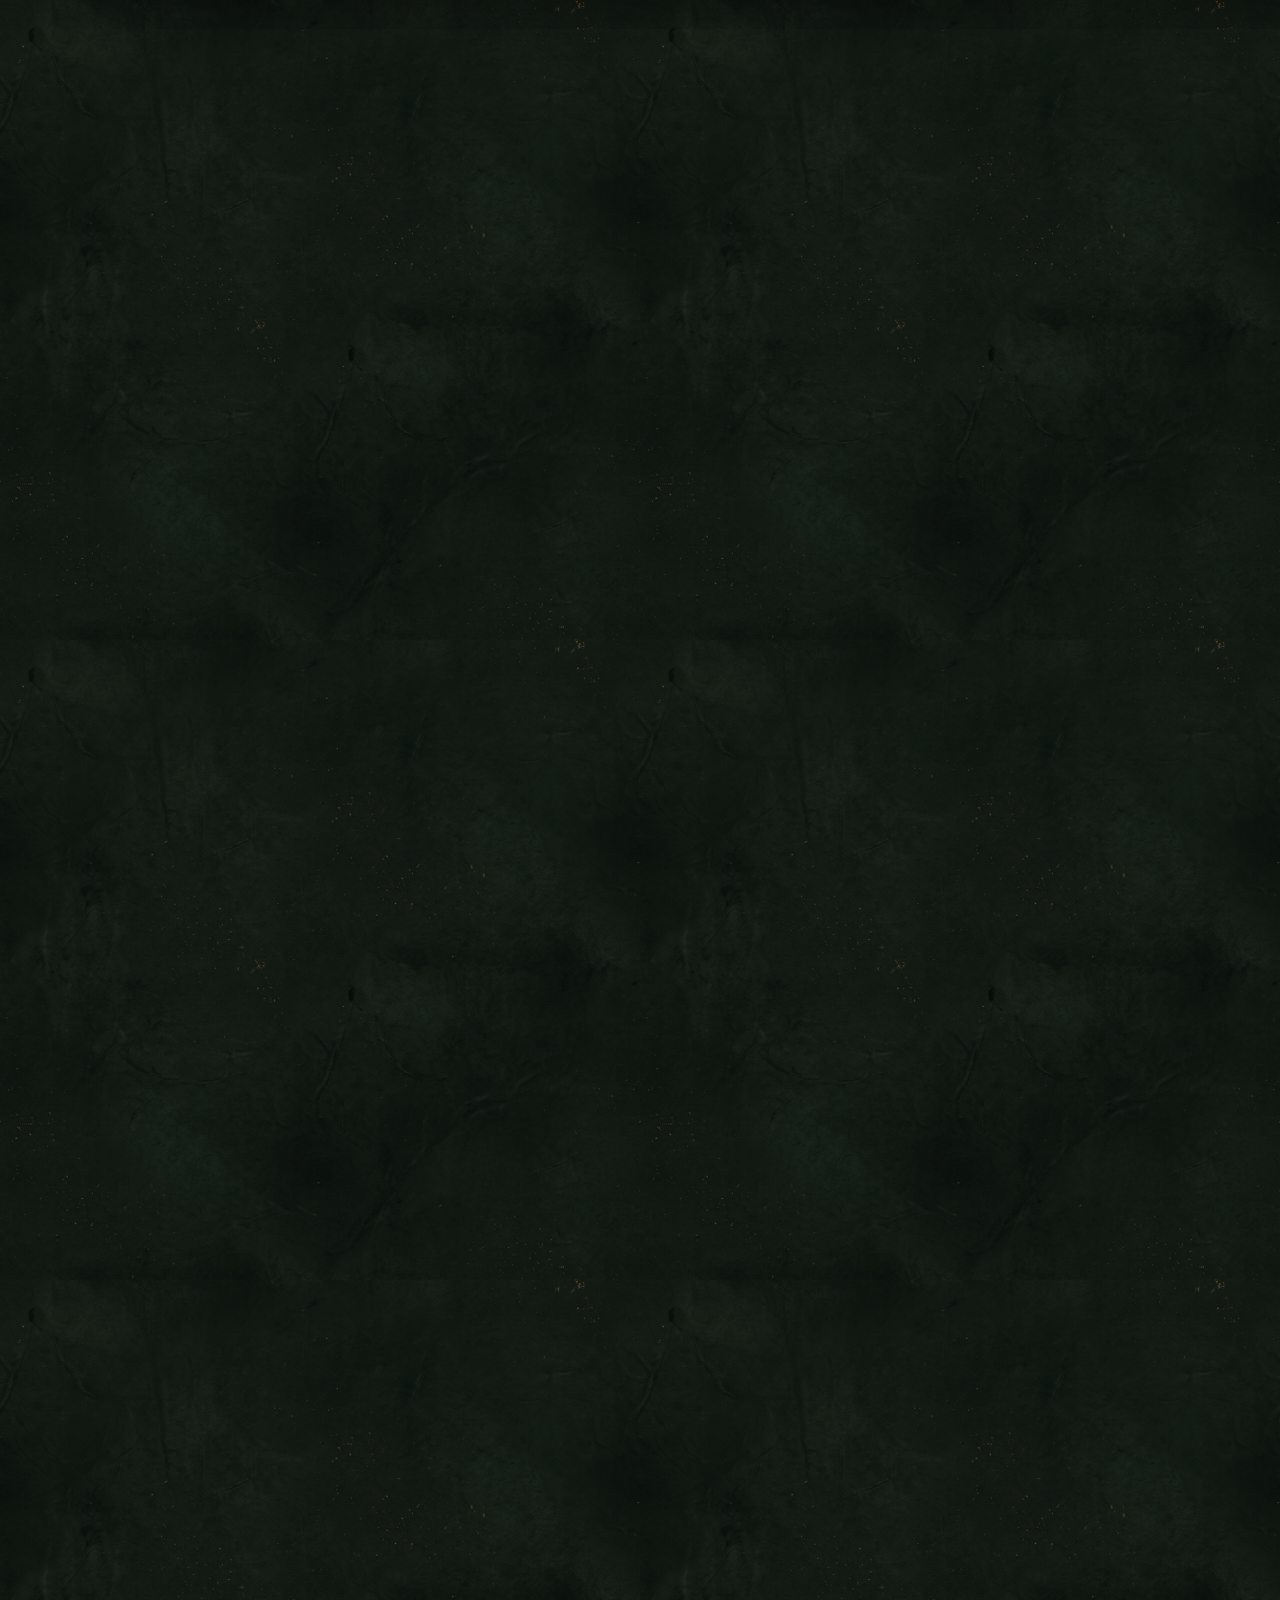
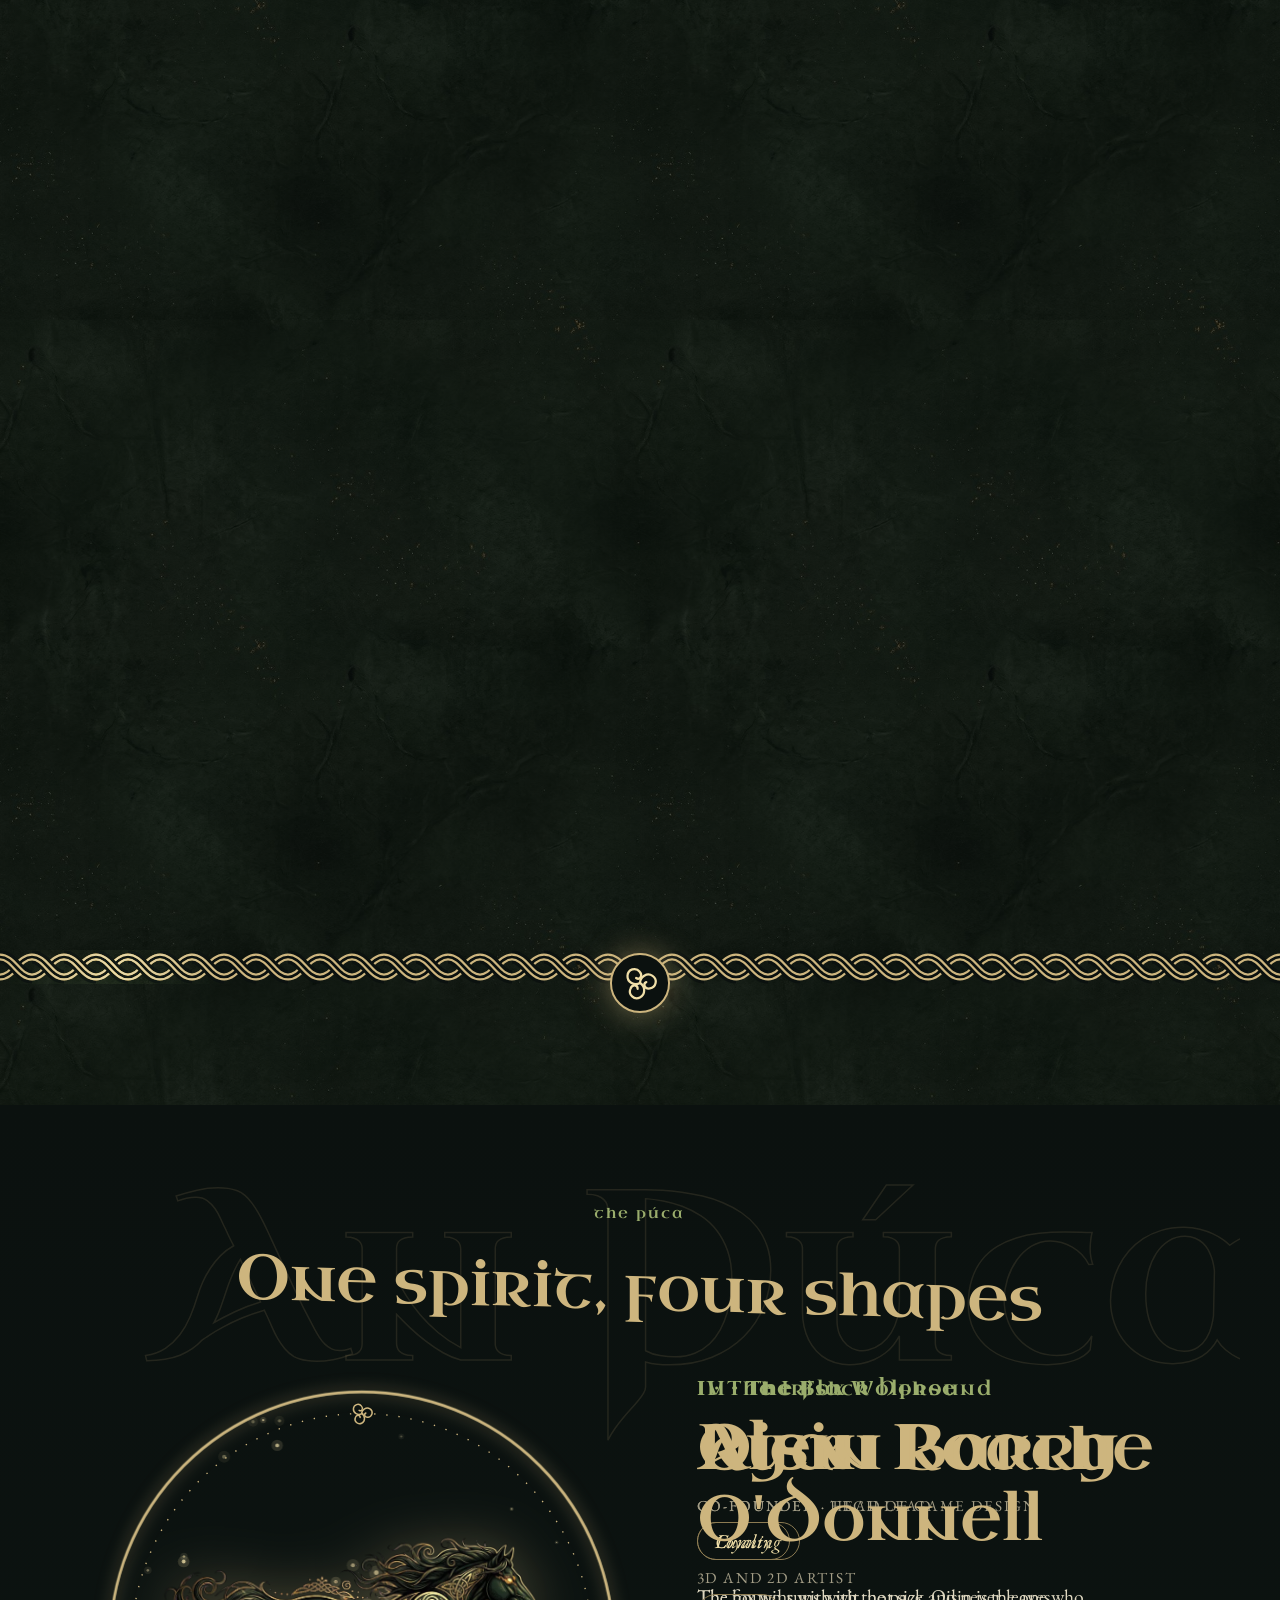
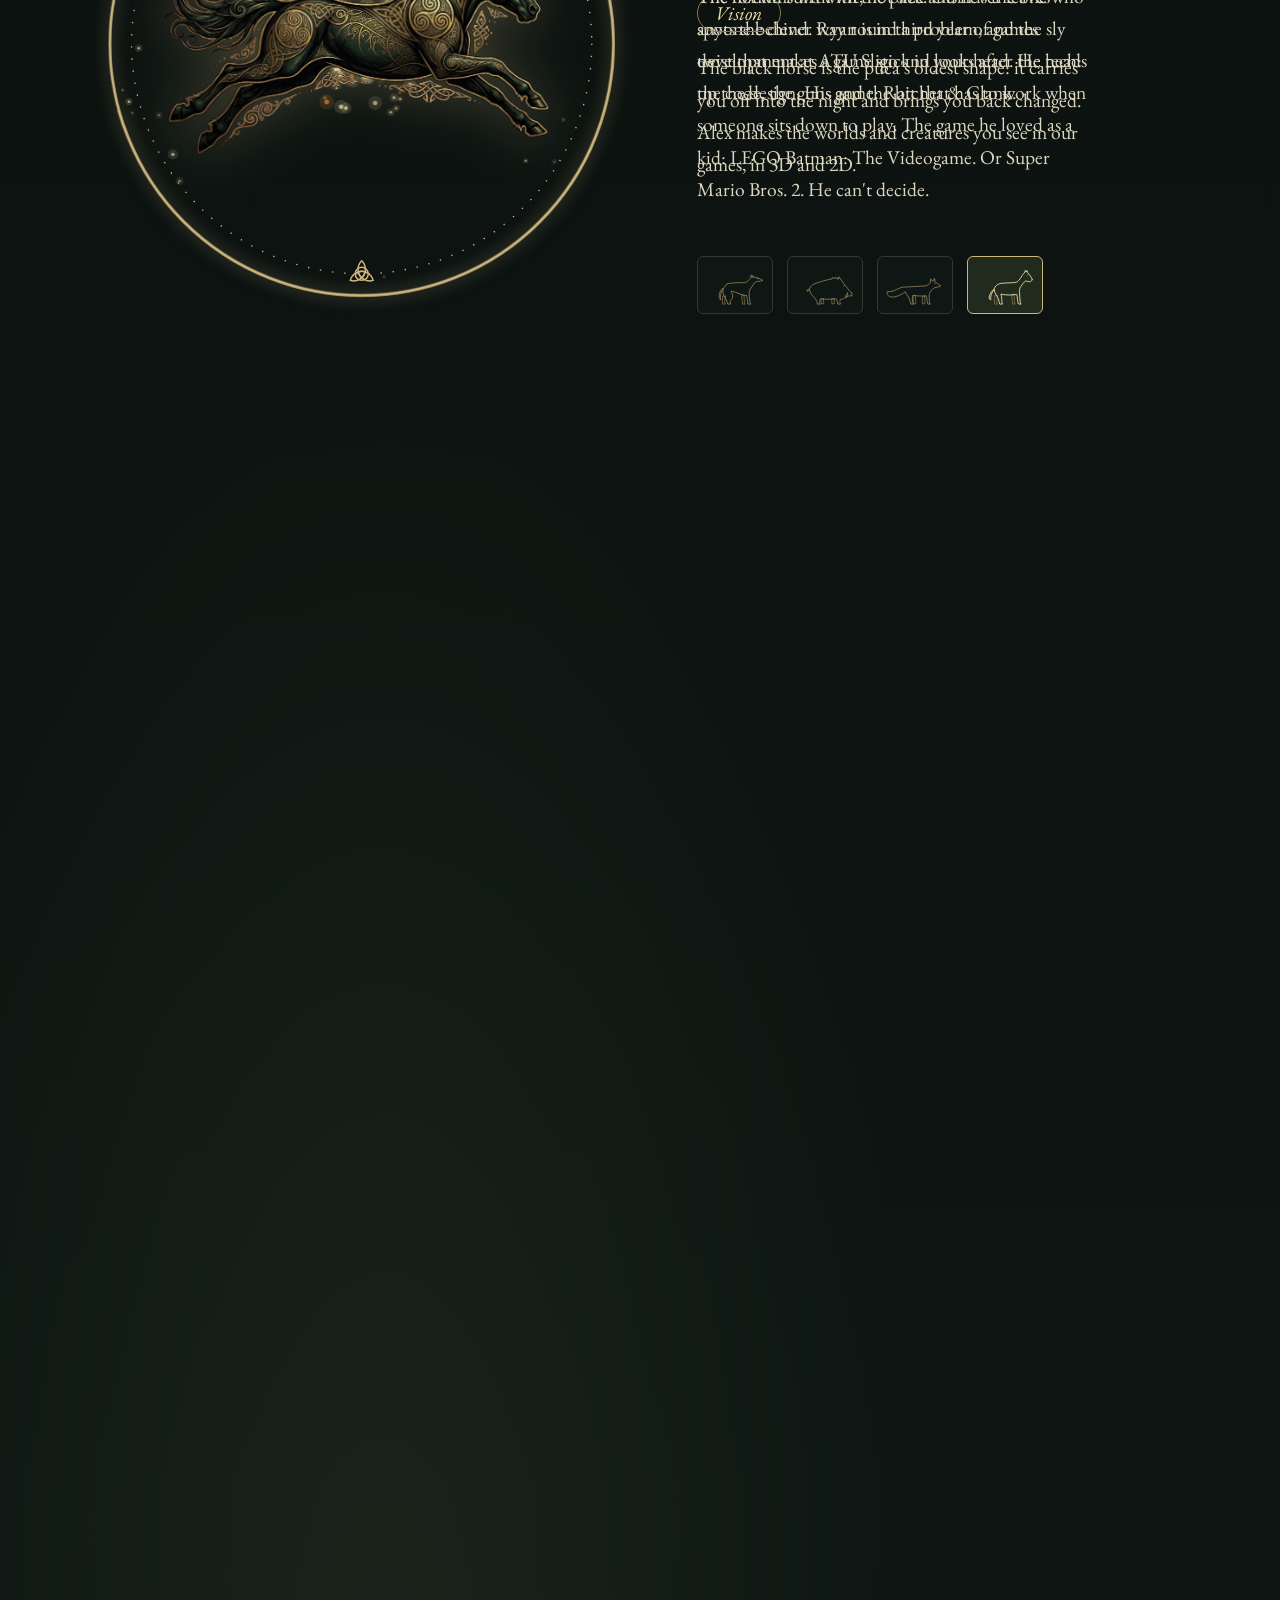
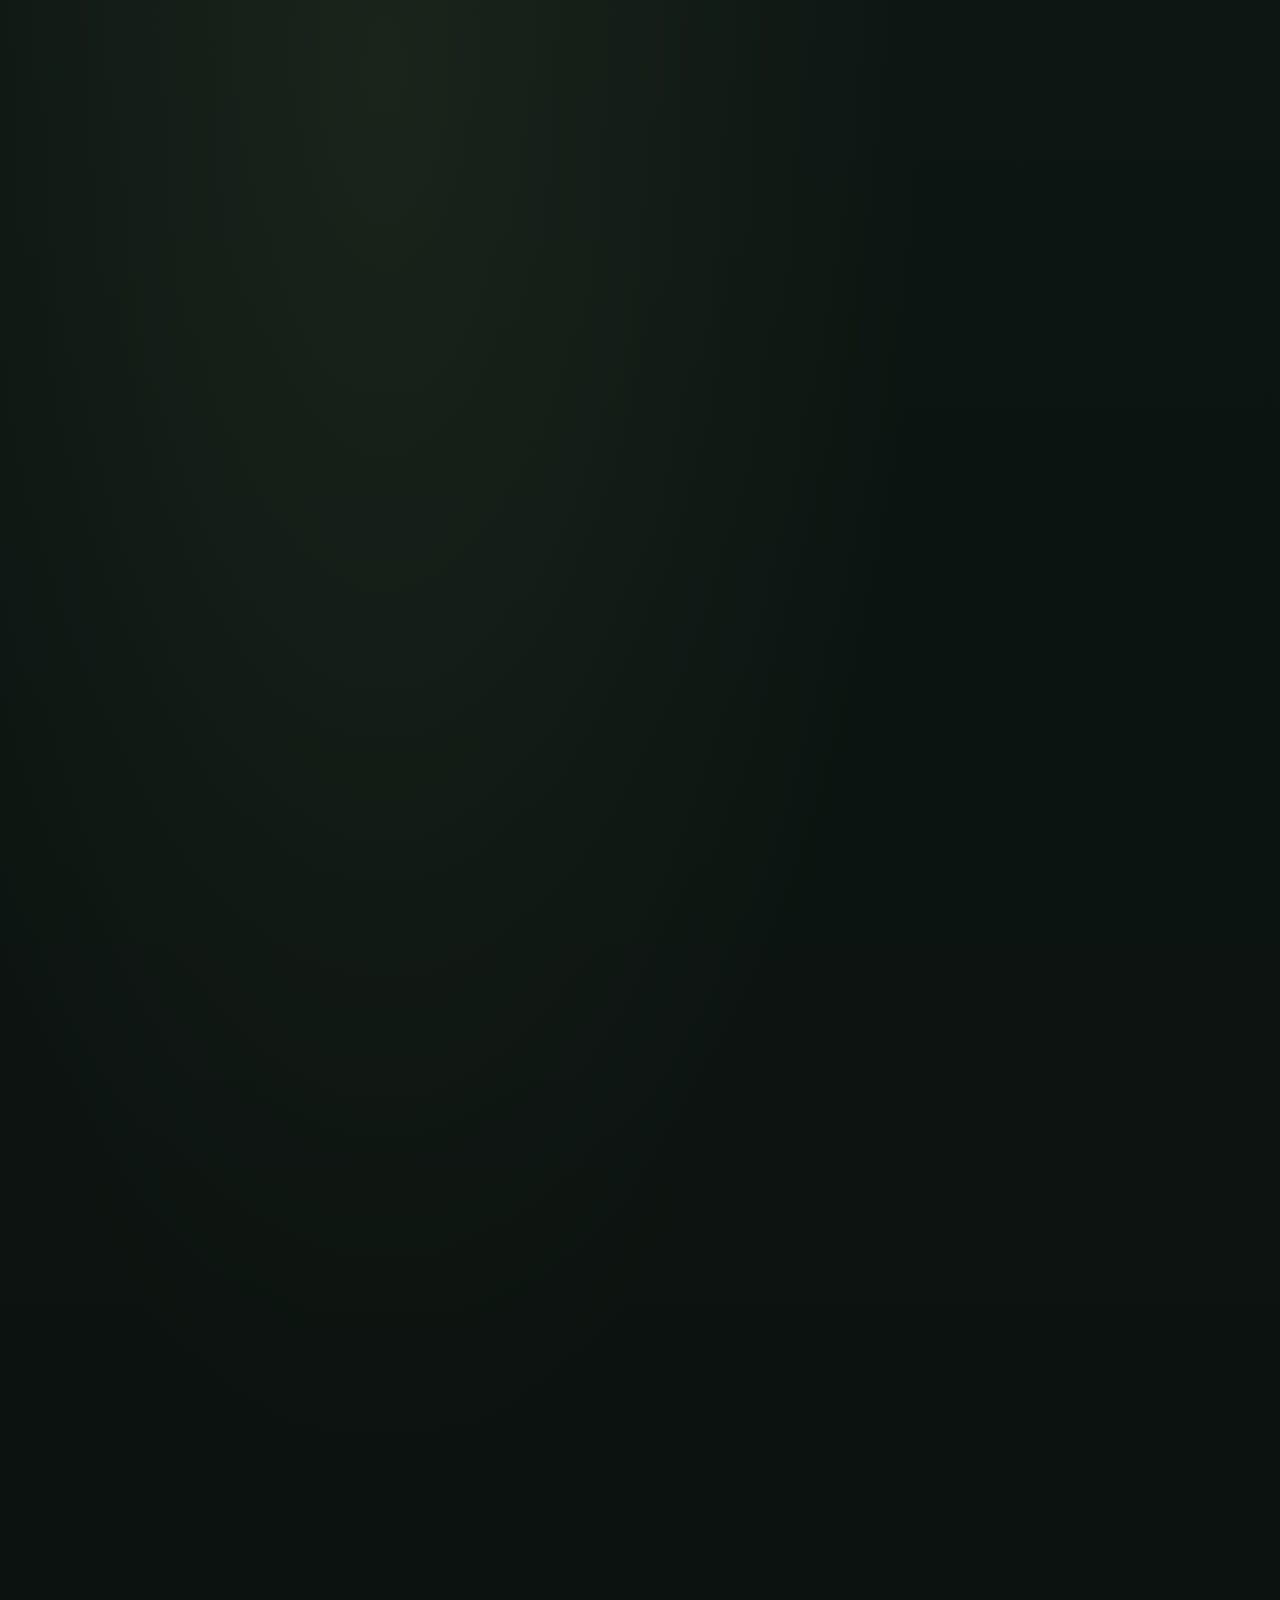
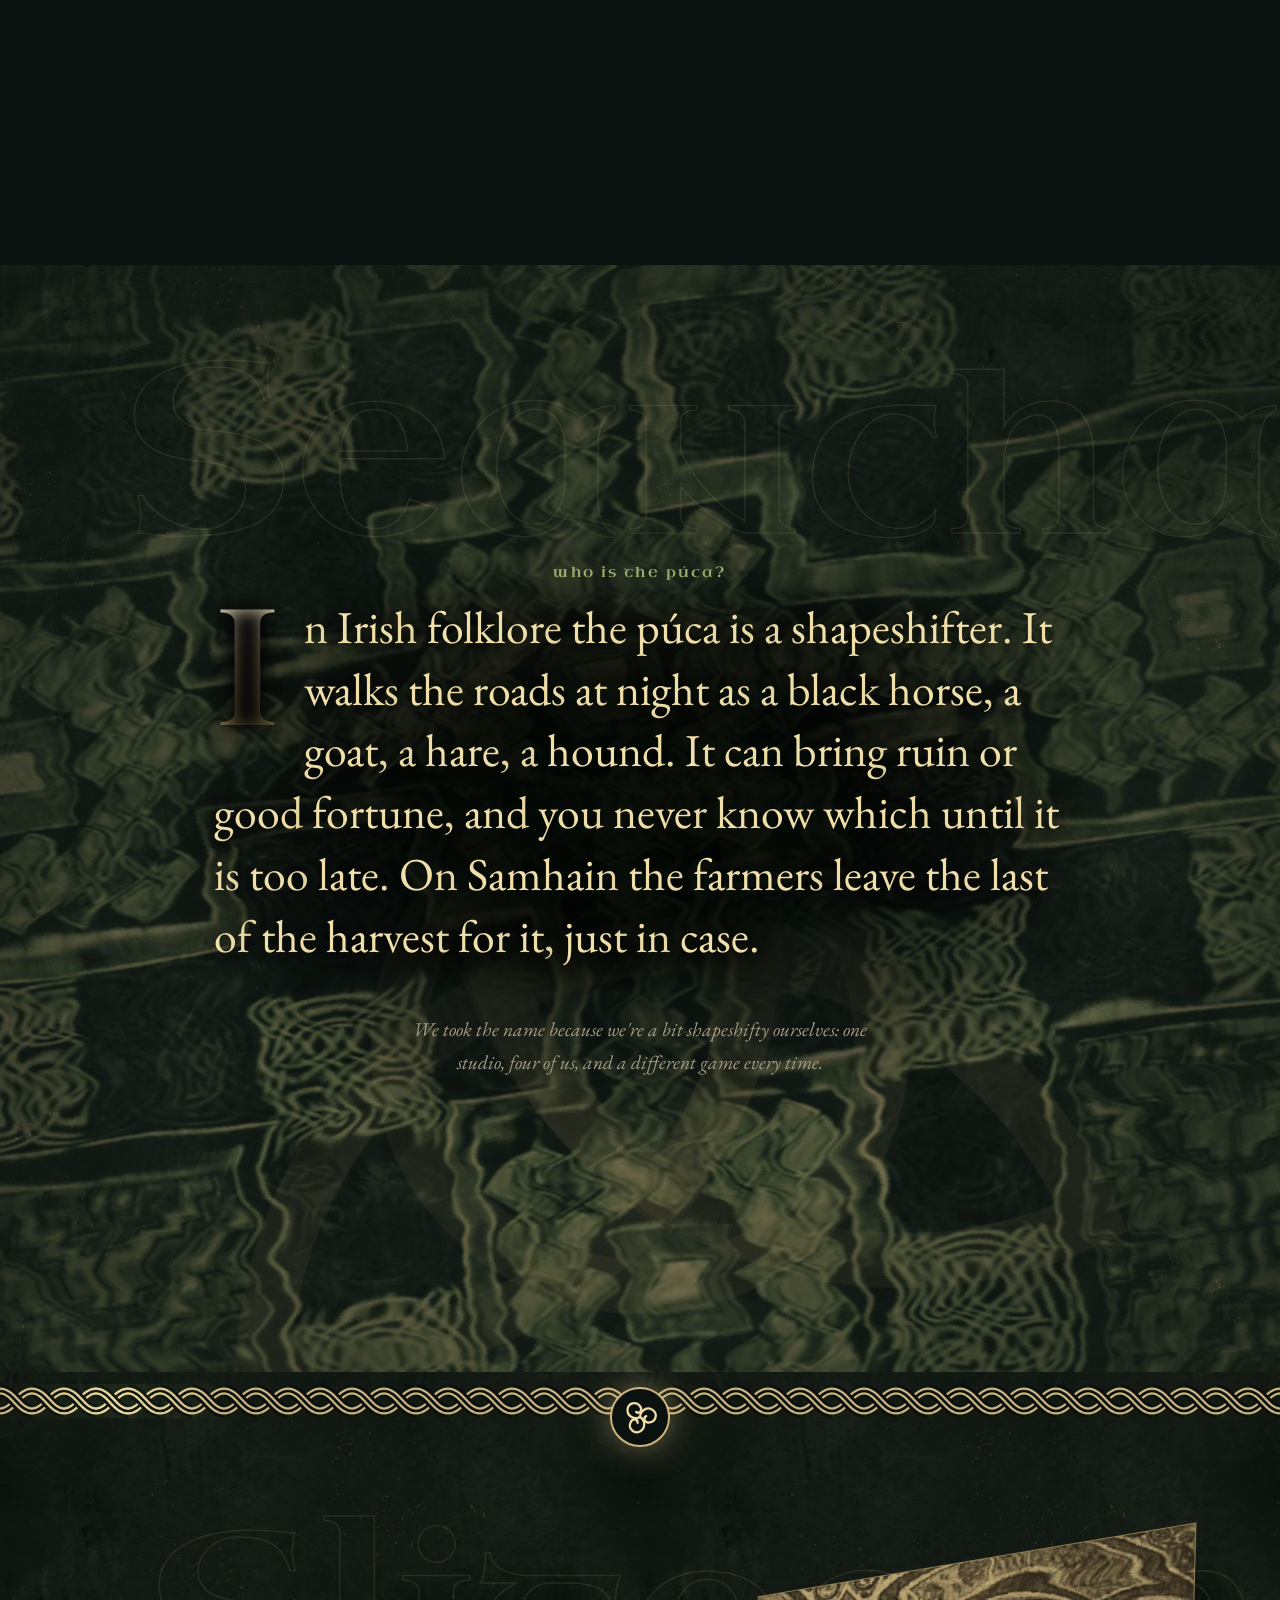
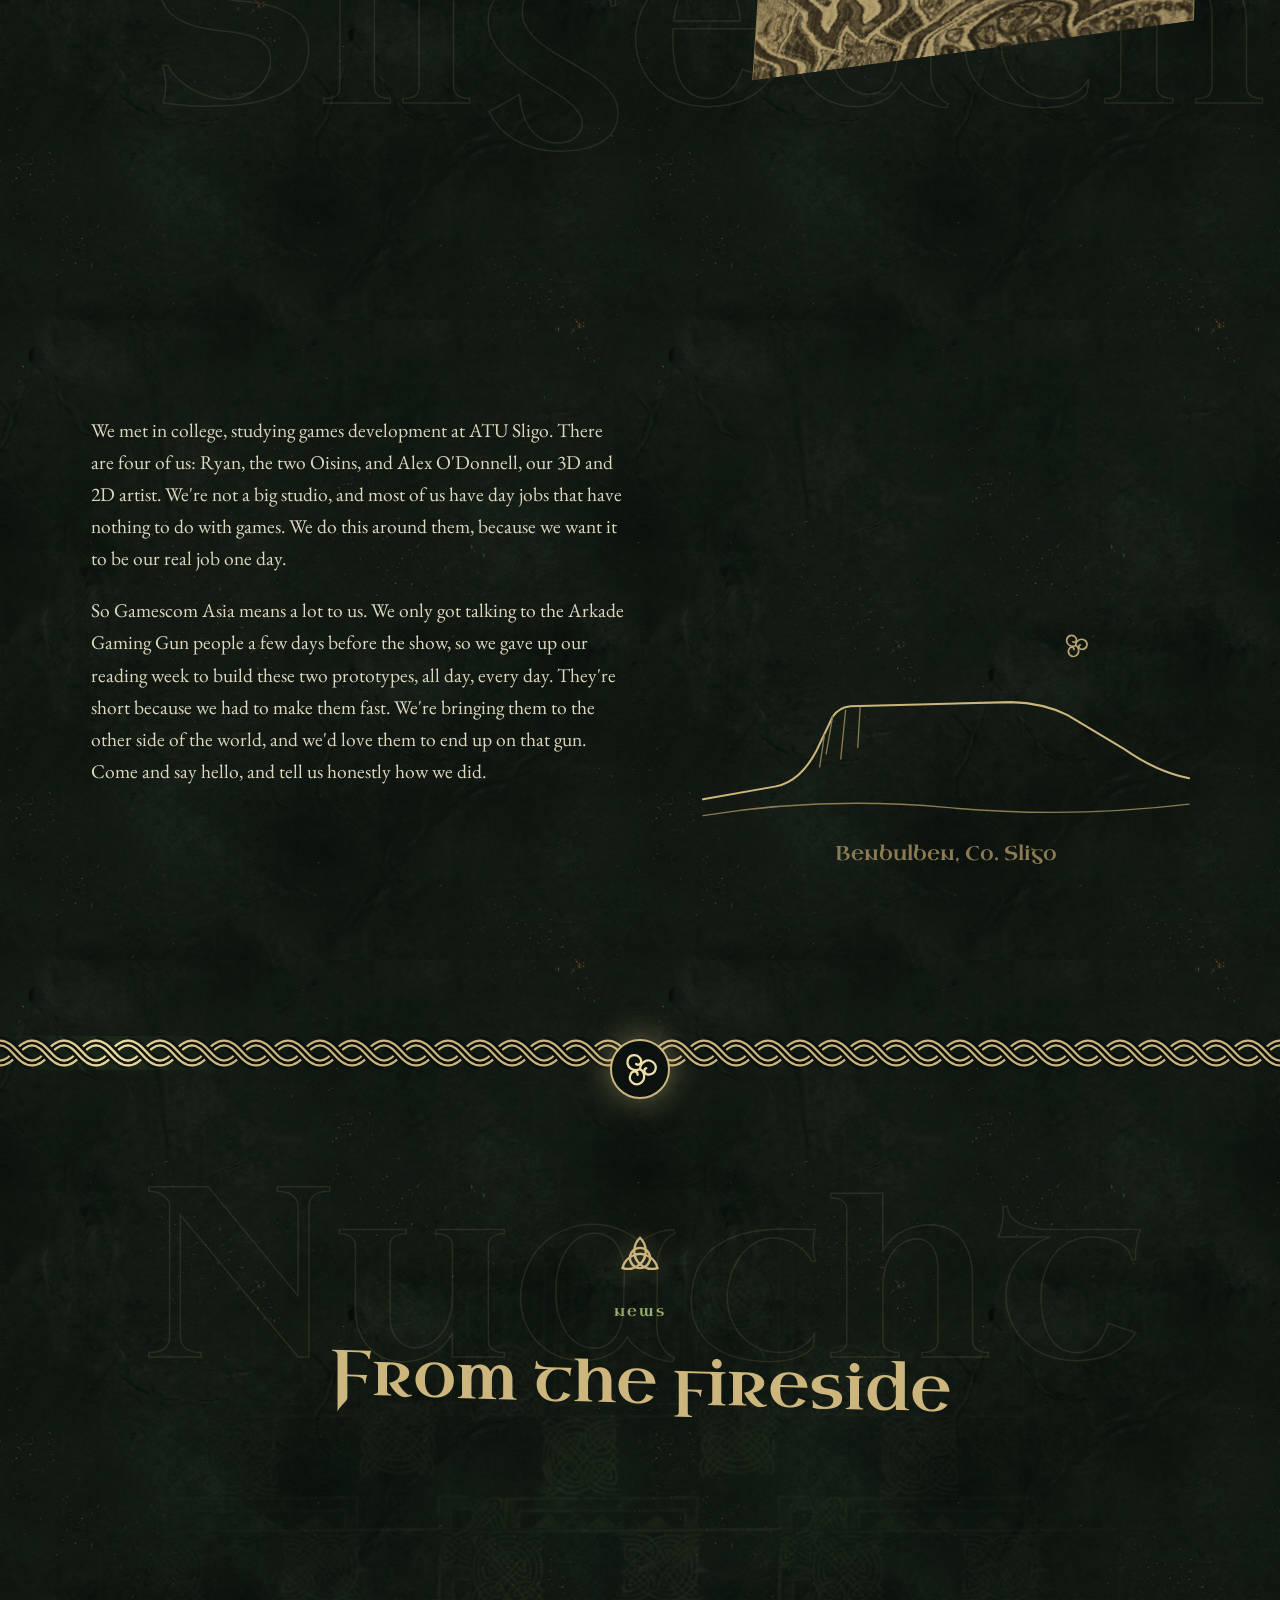
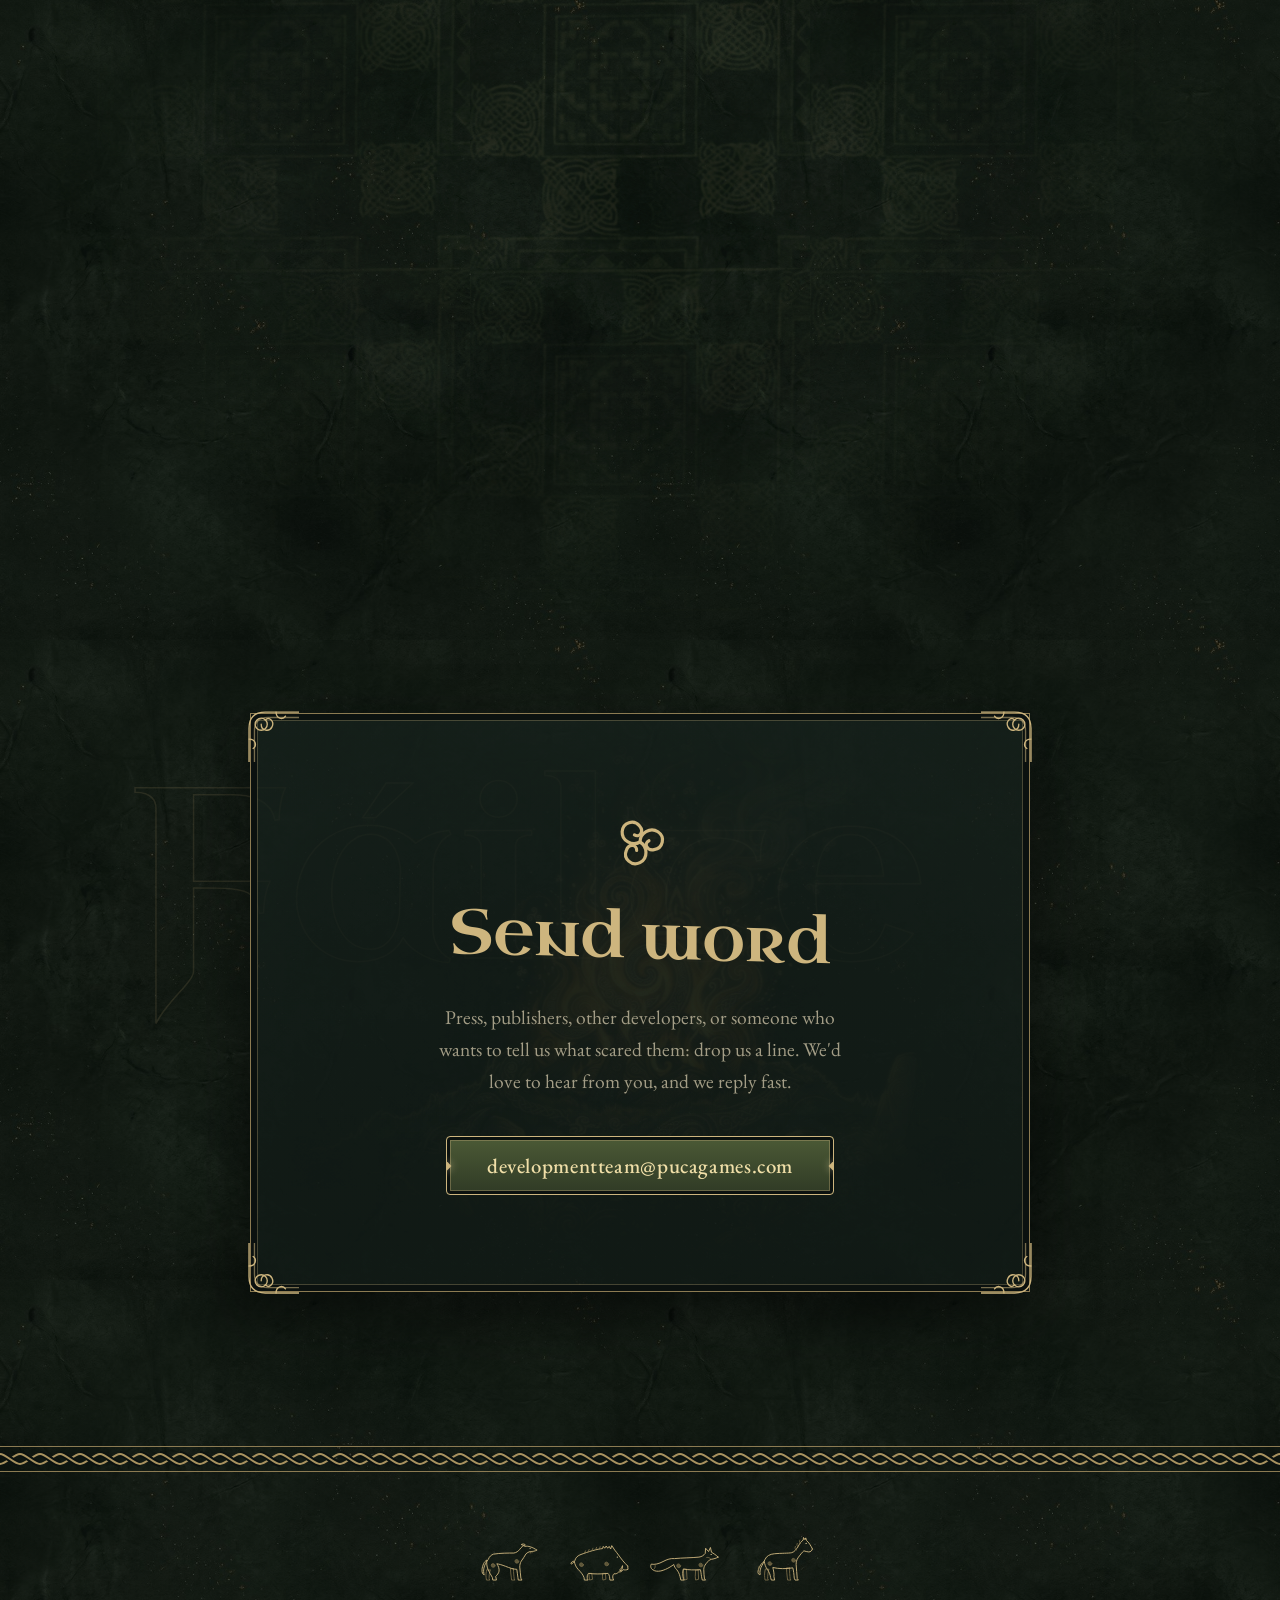
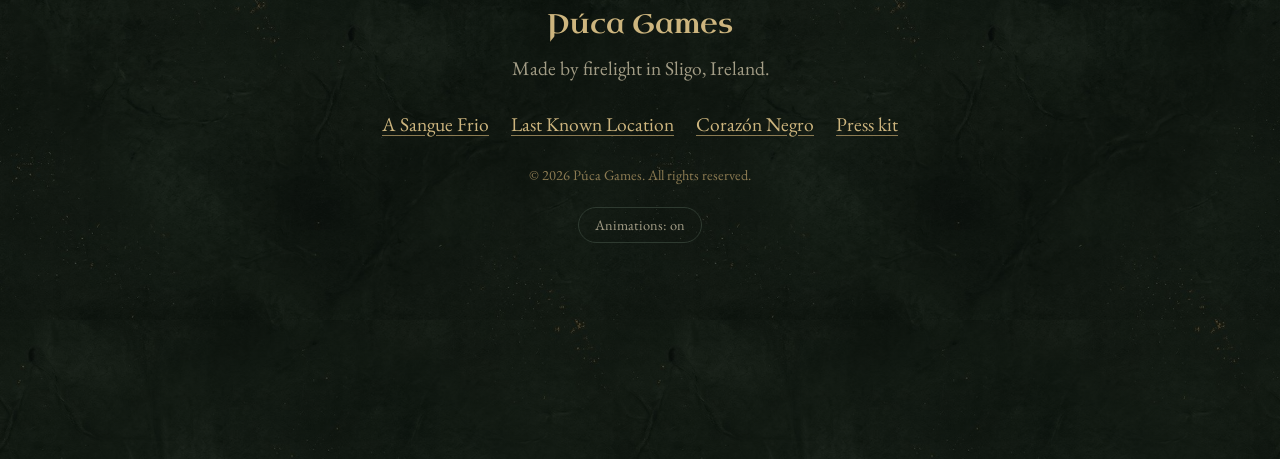
==== commit edc1f305: "Version the stylesheet and entry scripts so returning visitors never mix new pages with old cached f" ====
--- a/index.html
+++ b/index.html
@@ -25,7 +25,7 @@
   <link rel="preconnect" href="https://fonts.googleapis.com">
   <link rel="preconnect" href="https://fonts.gstatic.com" crossorigin>
   <link href="https://fonts.googleapis.com/css2?family=Uncial+Antiqua&family=EB+Garamond:ital,wght@0,400;0,500;0,600;1,400&display=swap" rel="stylesheet">
-  <link rel="stylesheet" href="assets/css/style.css">
+  <link rel="stylesheet" href="assets/css/style.css?v=20261105">
   <script>
     // Runs before first paint: motion follows the system setting unless the visitor chose otherwise in the footer.
     (function () {
@@ -68,7 +68,7 @@
   </script>
   <link rel="modulepreload" href="assets/js/modules/world.js">
   <link rel="modulepreload" href="assets/vendor/three/three.module.min.js">
-  <script type="module" src="assets/js/main.js"></script>
+  <script type="module" src="assets/js/main.js?v=20261105"></script>
 
   <script type="application/ld+json">
   {
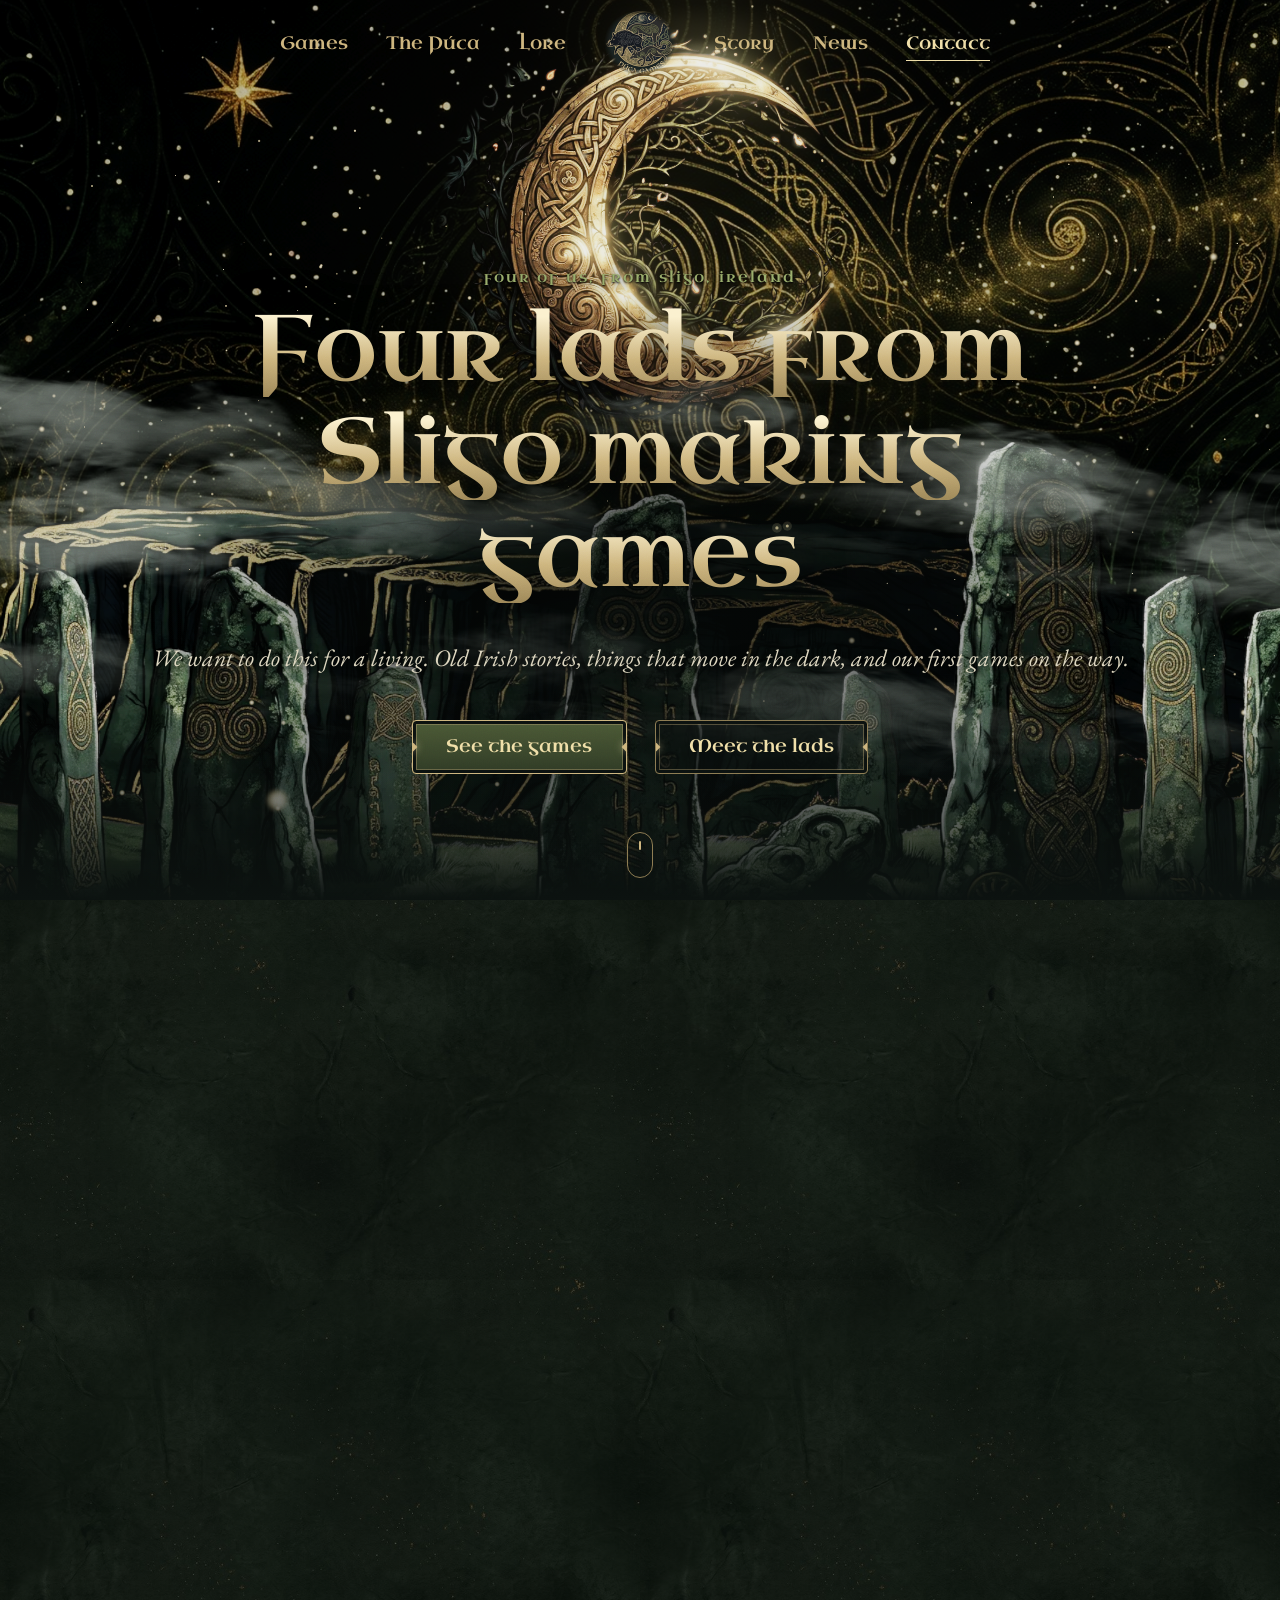
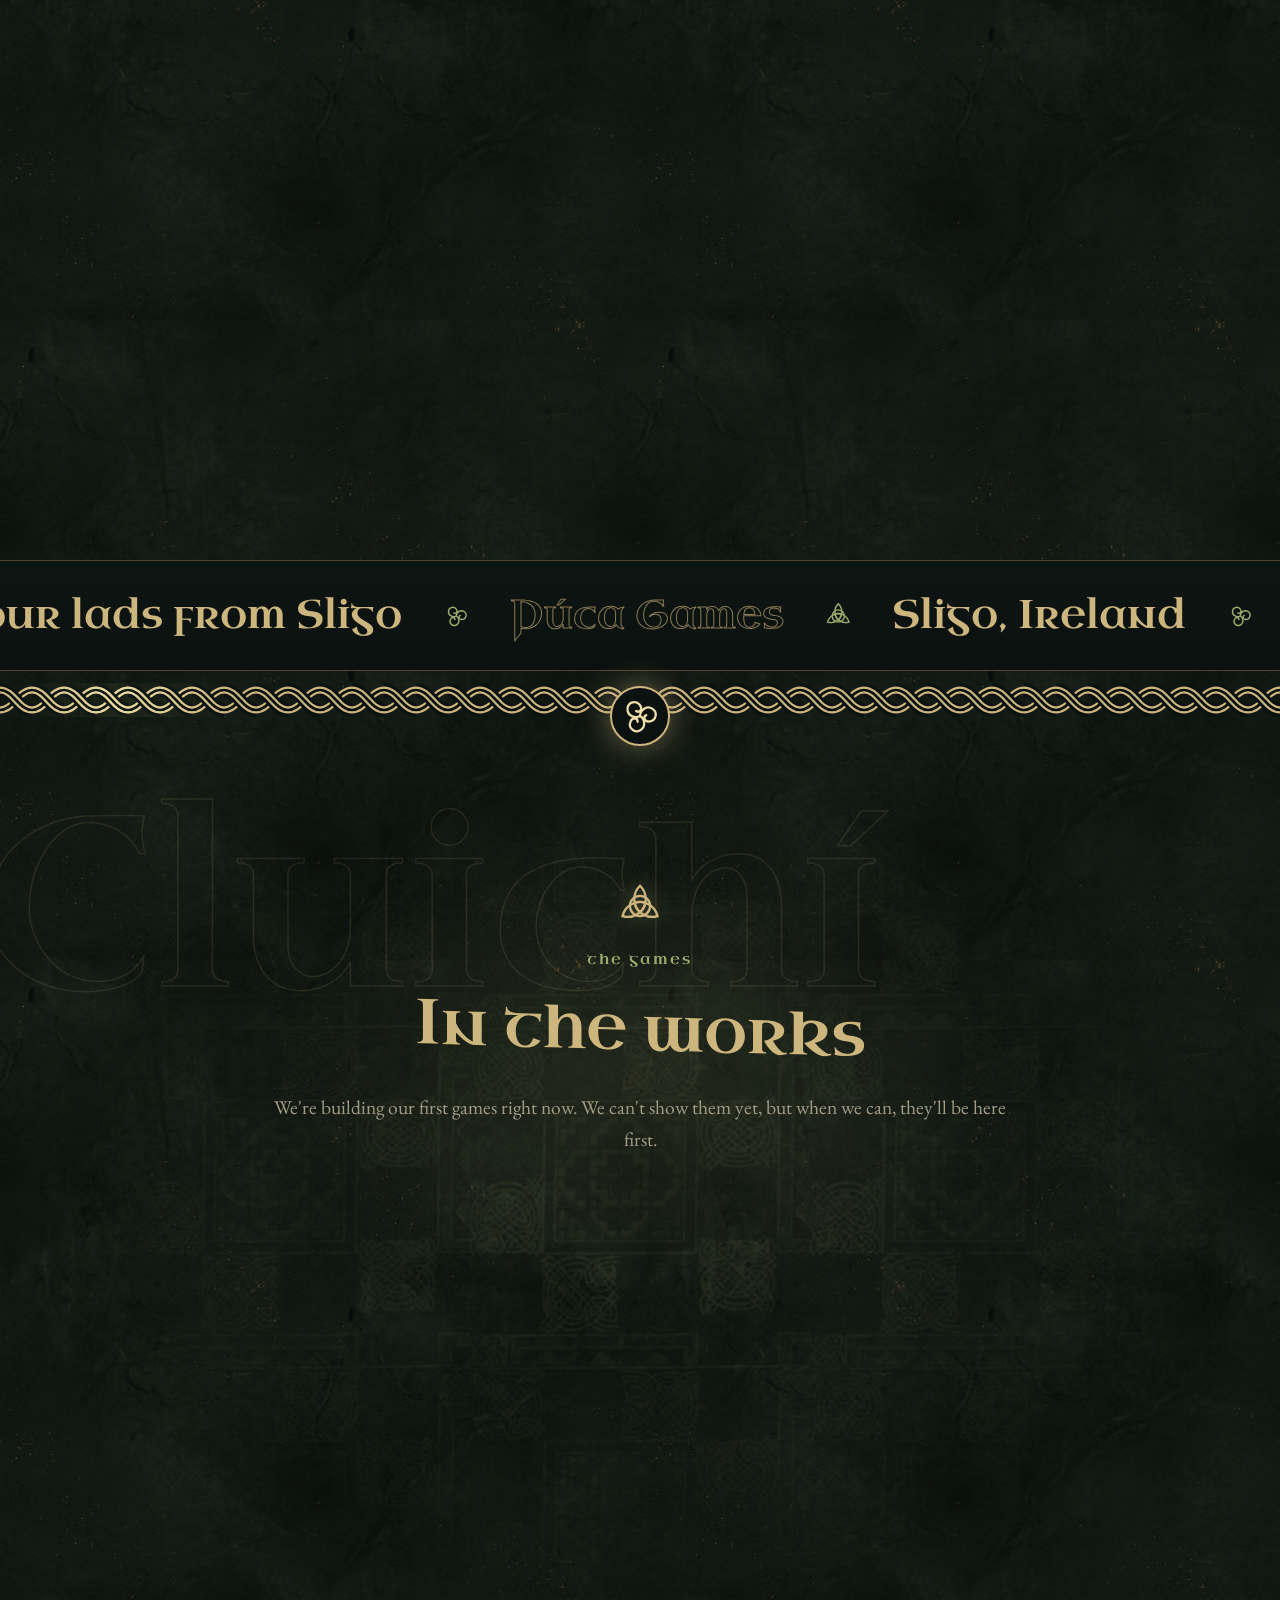
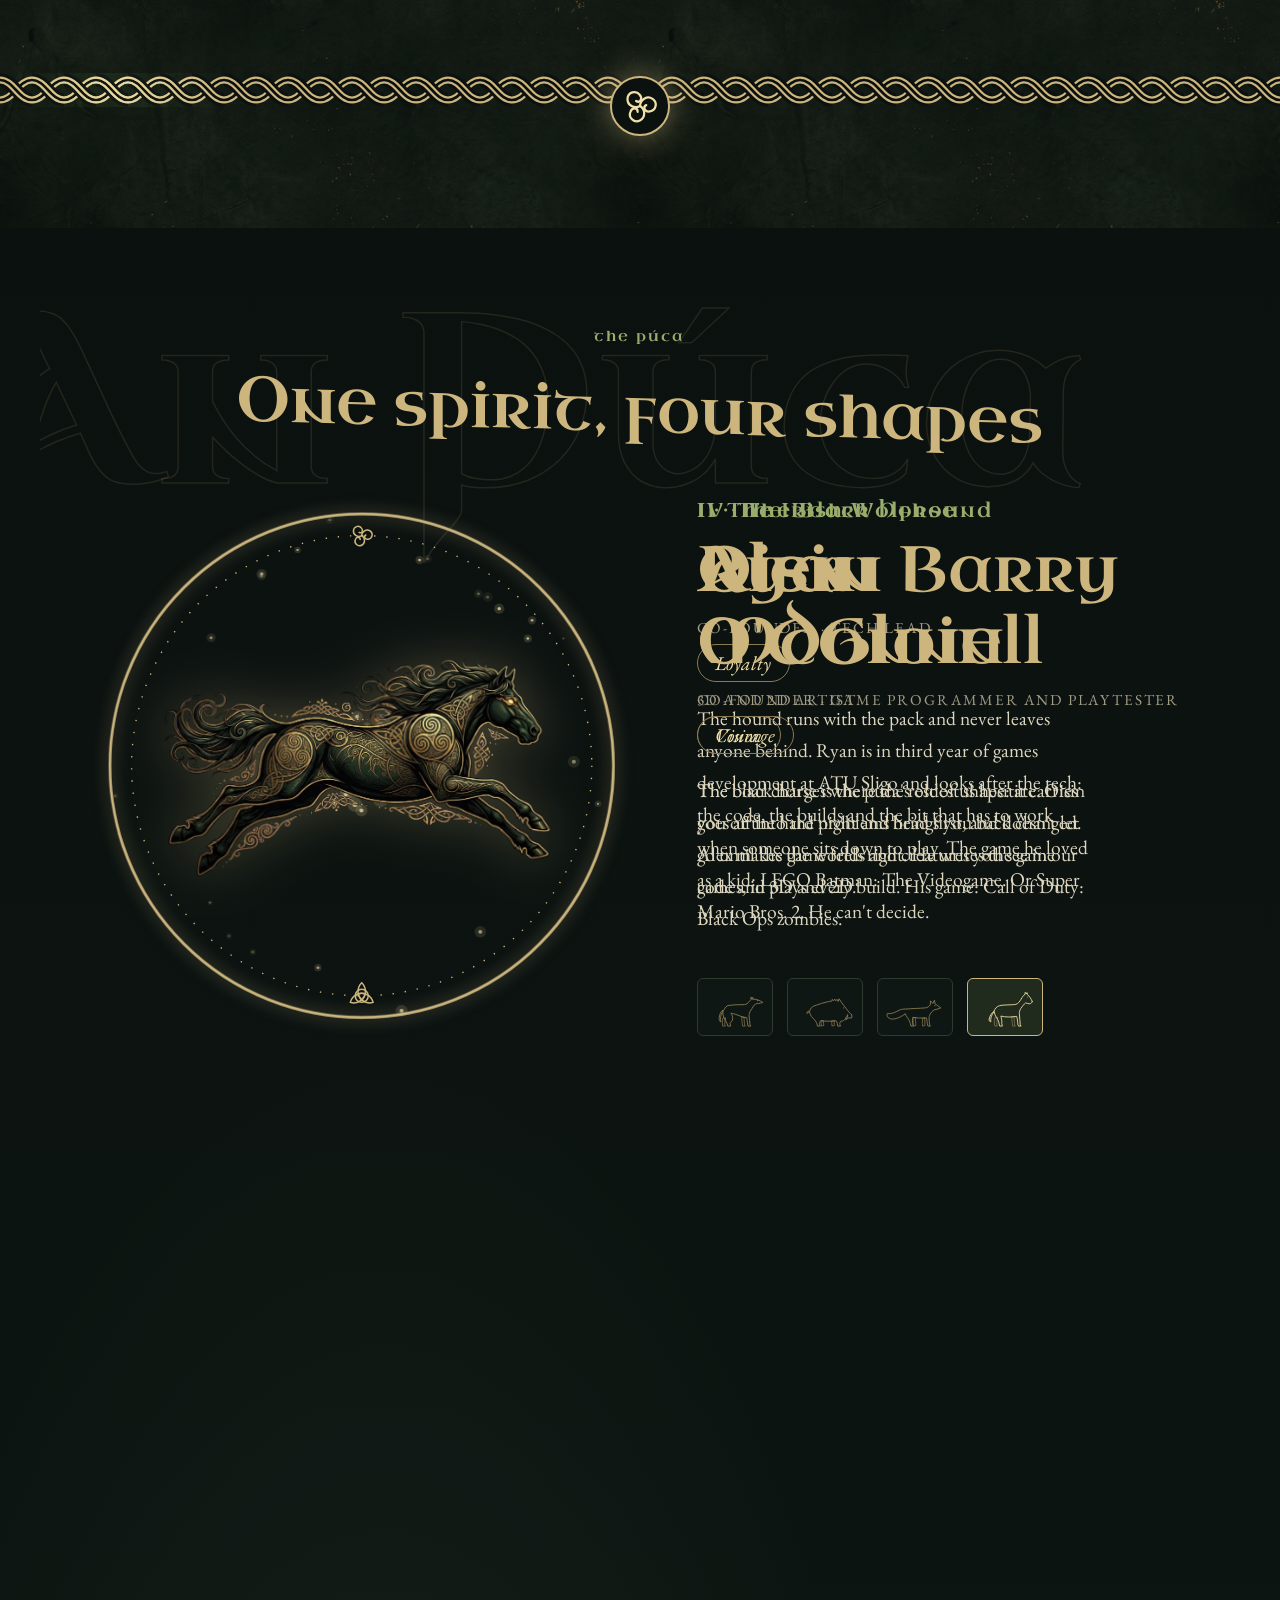
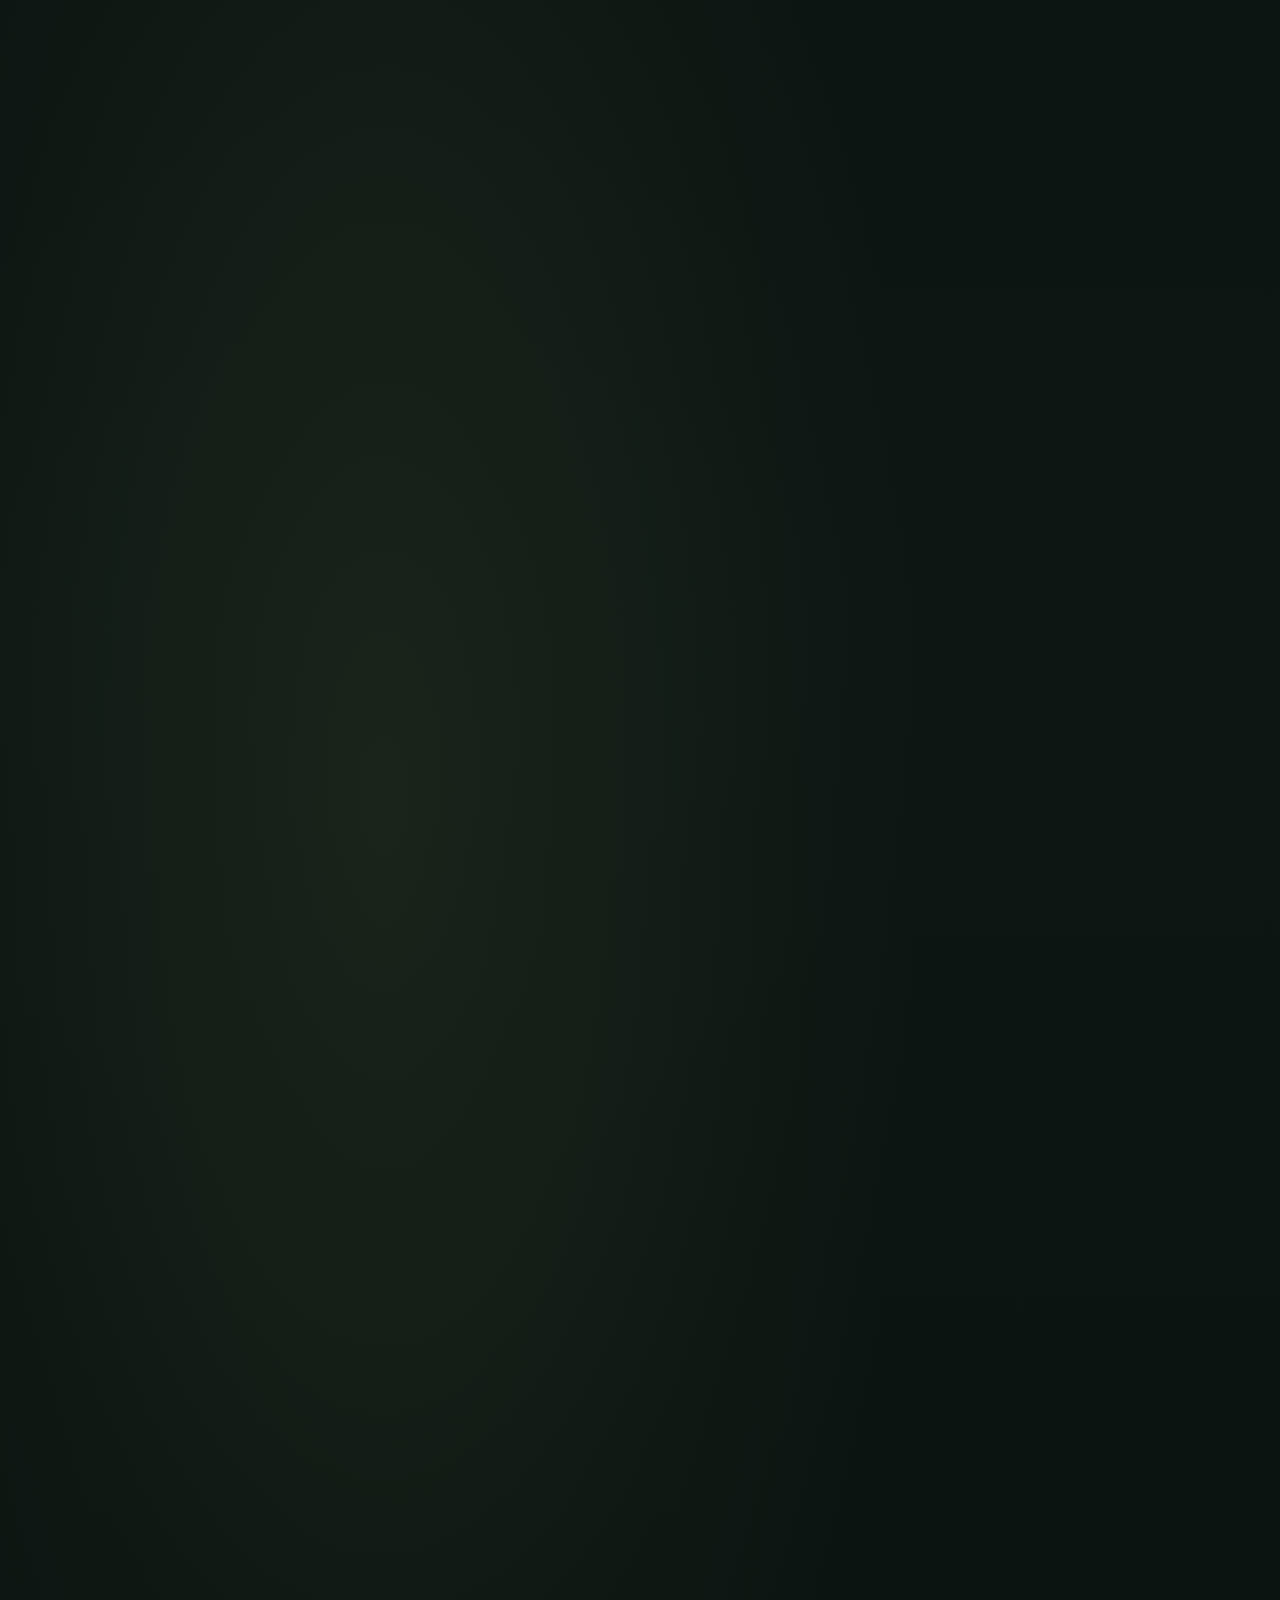
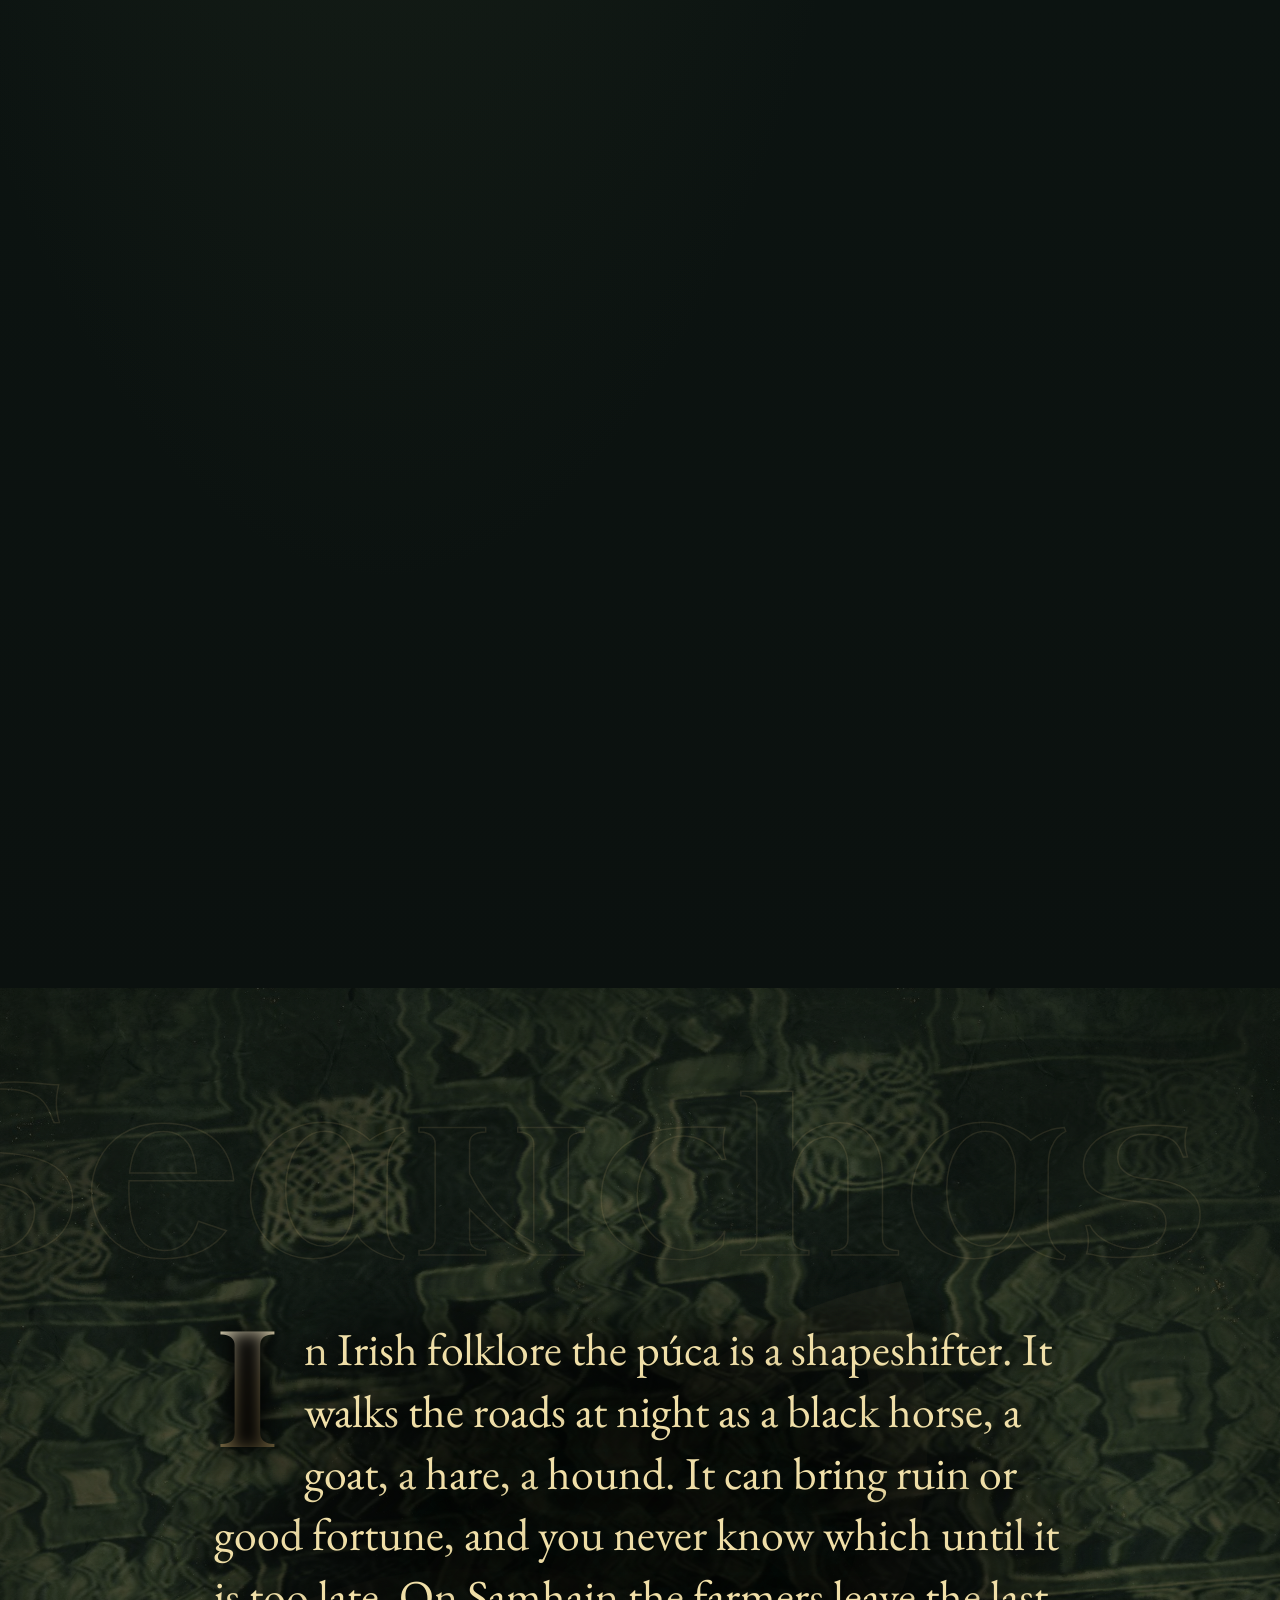
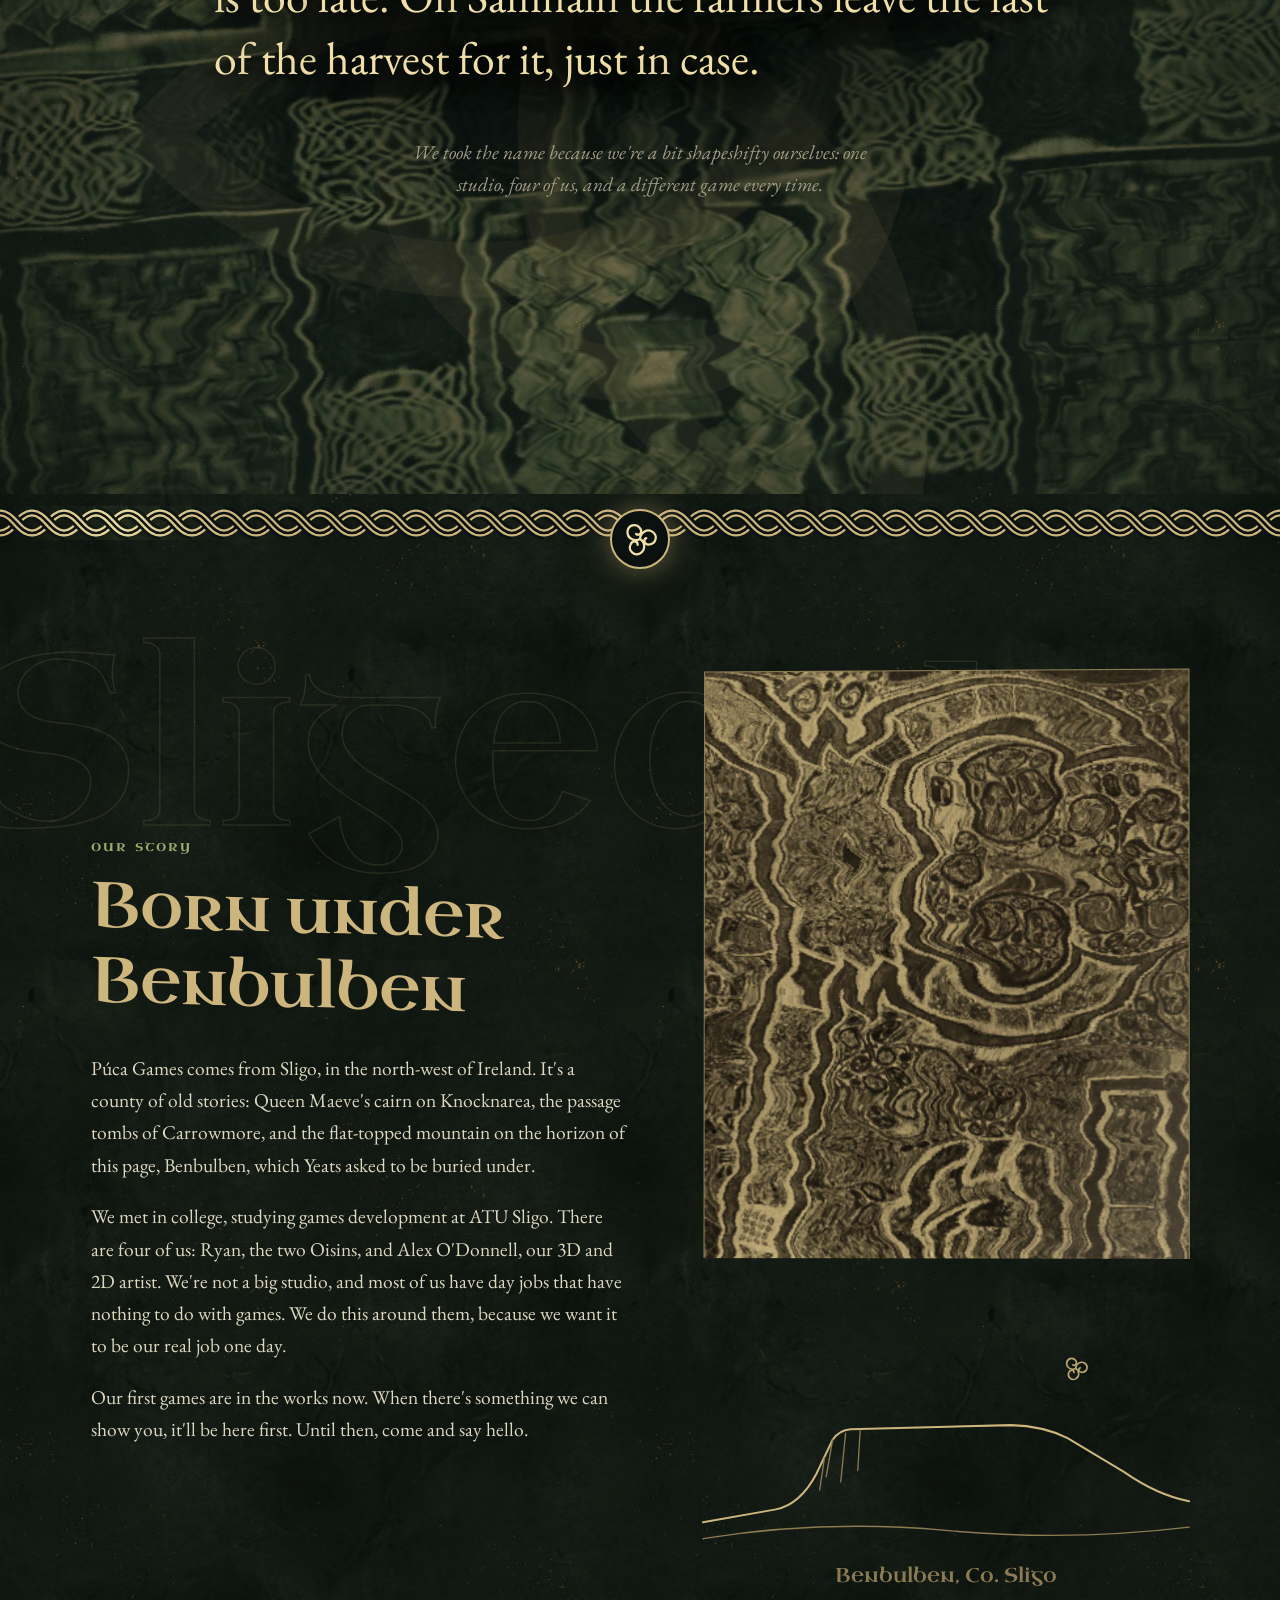
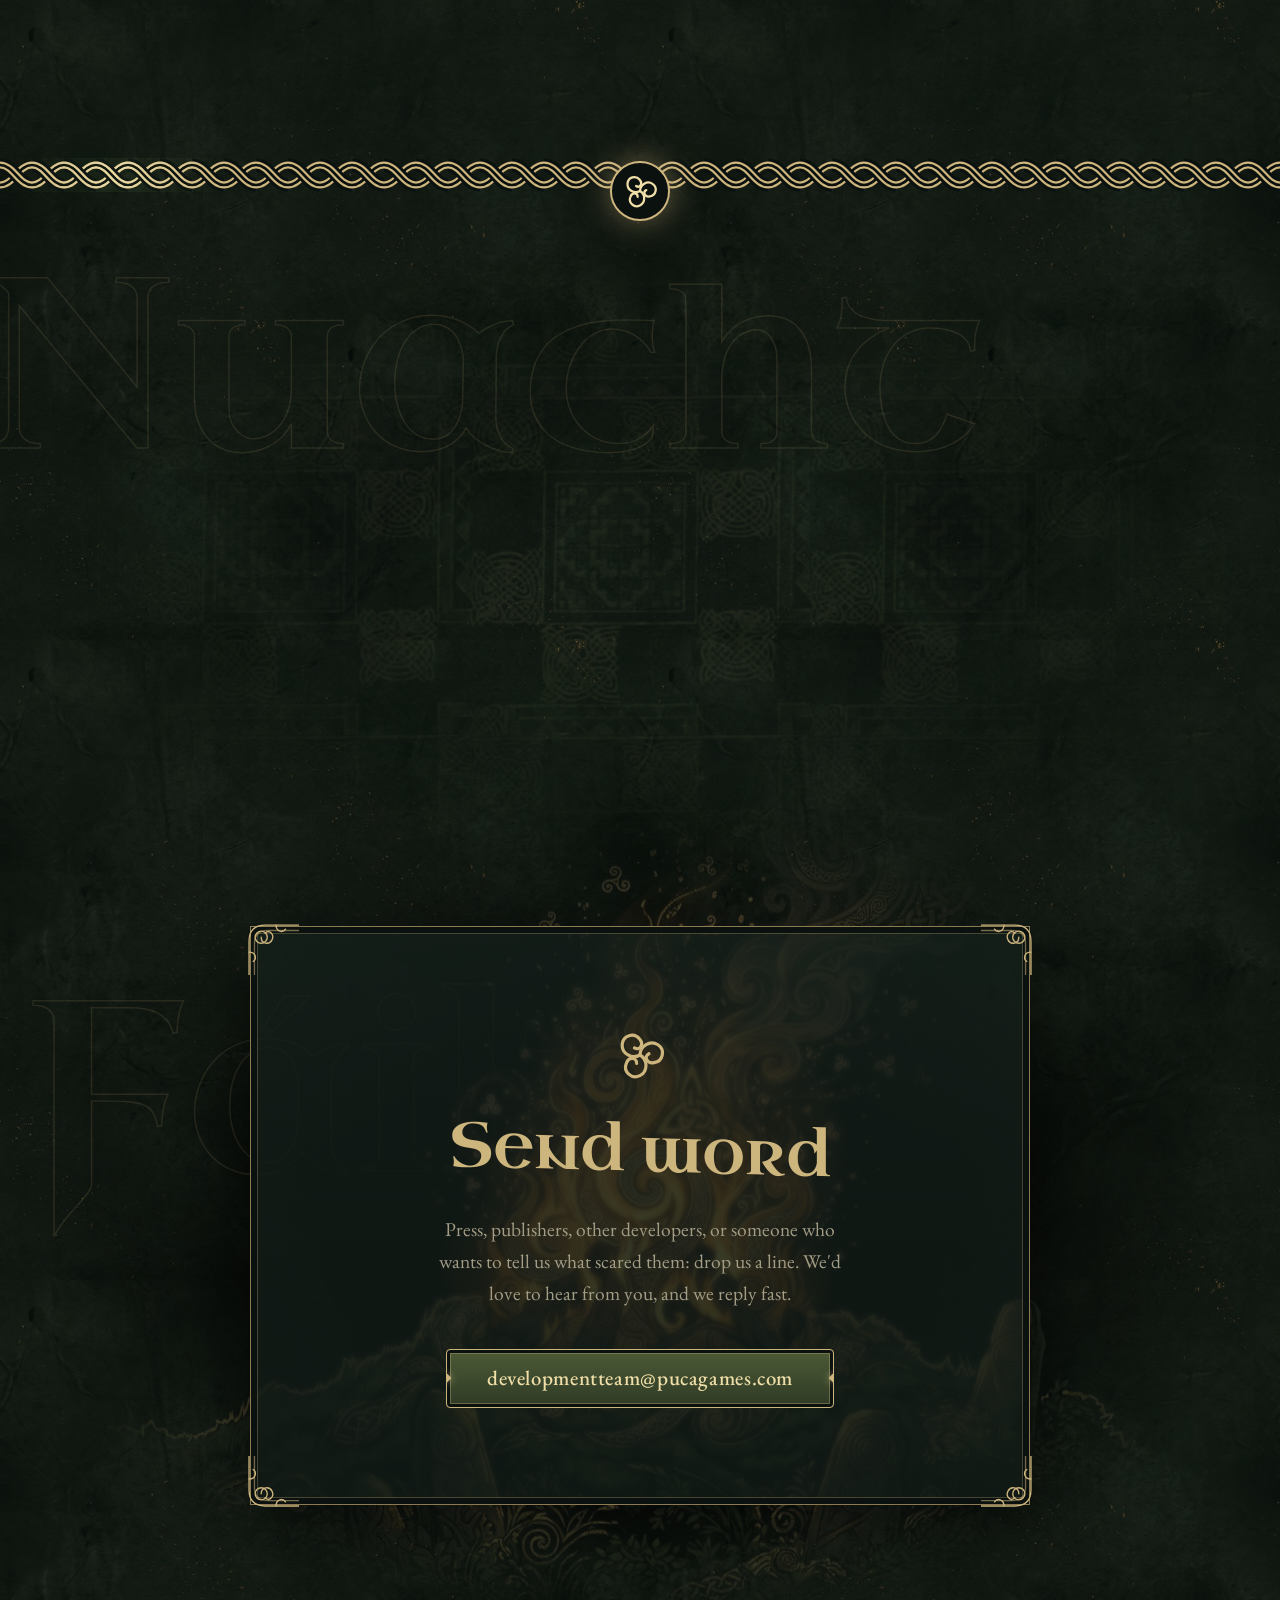
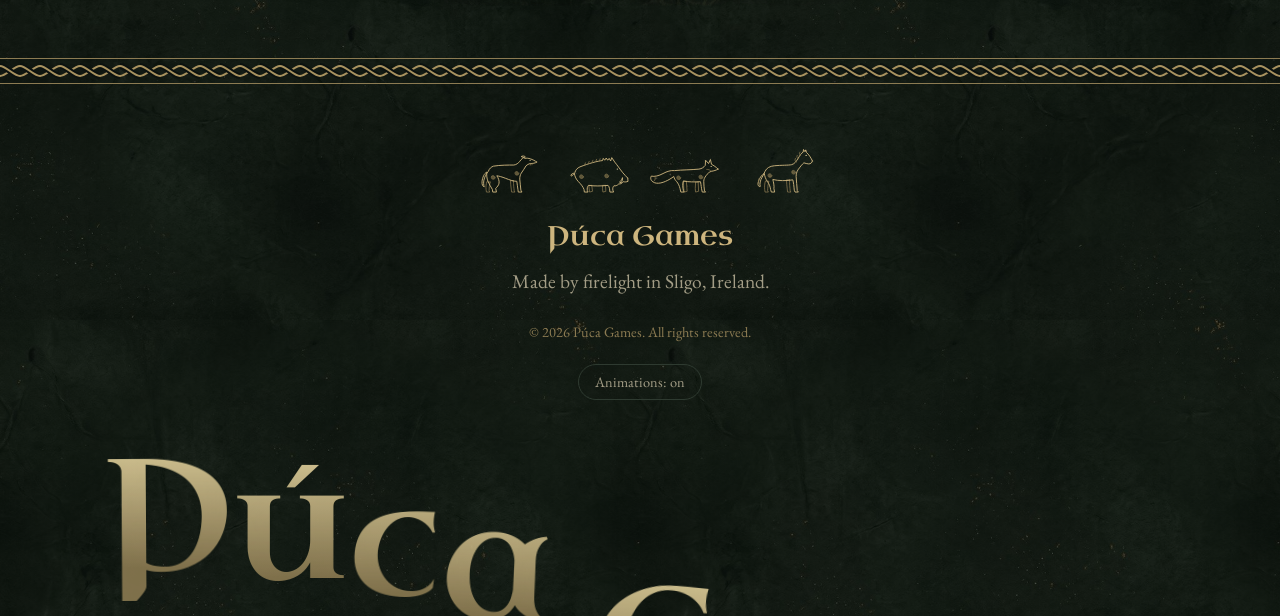
==== commit cc313f07: "Take down the game pages, in-browser players, press kit and flyer for now; home page becomes a studi" ====
--- a/index.html
+++ b/index.html
@@ -4,14 +4,14 @@
   <meta charset="utf-8">
   <meta name="viewport" content="width=device-width, initial-scale=1">
   <title>Púca Games · Four lads from Sligo making games</title>
-  <meta name="description" content="Púca Games is four lads from Sligo, Ireland, who met studying games development at ATU Sligo and are chasing the dream of making games for a living. Two playable demos for the Arkade Gaming Gun: the rail shooter A Sangue Frio and the horror game Last Known Location.">
+  <meta name="description" content="Púca Games is four lads from Sligo, Ireland, who met studying games development at ATU Sligo and are chasing the dream of making games for a living. Our first games are on the way.">
   <meta name="theme-color" content="#0b110f">
   <link rel="canonical" href="https://pucagames.com/">
 
   <meta property="og:type" content="website">
   <meta property="og:site_name" content="Púca Games">
   <meta property="og:title" content="Púca Games · Four lads from Sligo making games">
-  <meta property="og:description" content="Four of us, one studio, and two games on the Arkade Gaming Gun: A Sangue Frio and Last Known Location.">
+  <meta property="og:description" content="Four of us, one studio, and our first games on the way.">
   <meta property="og:url" content="https://pucagames.com/">
   <meta property="og:image" content="https://pucagames.com/assets/img/og-image.jpg">
   <meta property="og:image:width" content="1200">
@@ -268,7 +268,7 @@
       <div class="hero__content" data-hero-content>
         <p class="eyebrow">Four of us, from Sligo, Ireland</p>
         <h1 class="hero__title" id="hero-title" data-split>Four lads from Sligo making games</h1>
-        <p class="hero__lede">We want to do this for a living. Old Irish stories, a gun you point at the screen, and a trip to Bangkok to show people what we've got.</p>
+        <p class="hero__lede">We want to do this for a living. Old Irish stories, things that move in the dark, and our first games on the way.</p>
         <div class="hero__actions">
           <a class="btn btn--primary" href="#games" data-magnetic><span class="btn__shine"></span>See the games</a>
           <a class="btn btn--ghost" href="#team" data-magnetic><span class="btn__shine"></span>Meet the lads</a>
@@ -296,97 +296,15 @@
       <header class="section__head" data-reveal>
         <svg class="section__mark"><use href="#triquetra" /></svg>
         <p class="eyebrow">The games</p>
-        <h2 id="games-title">Two games, one gun</h2>
-        <p>Both are built for the Arkade Gaming Gun, and both are playable from one menu. You point a real gun at the
-          screen and the shot goes where you aimed it. That sounds simple until you try to make it feel good.</p>
+        <h2 id="games-title">In the works</h2>
+        <p>We're building our first games right now. We can't show them yet, but when we can, they'll be here first.</p>
       </header>
 
-      <div class="games__grid" data-hscroll>
-        <article class="game-card" data-reveal data-tilt>
-          <div class="frame">
-            <svg class="frame__corner frame__corner--tl"><use href="#corner" /></svg>
-            <svg class="frame__corner frame__corner--tr"><use href="#corner" /></svg>
-            <svg class="frame__corner frame__corner--bl"><use href="#corner" /></svg>
-            <svg class="frame__corner frame__corner--br"><use href="#corner" /></svg>
-            <div class="game-card__media">
-              <img src="assets/img/sangue-frio.jpg" alt="A sunset alley in a painted hillside favela, seen down the sights of a pistol, with enemies behind crates" width="1280" height="720" loading="lazy">
-              <span class="badge badge--live">Playable demo</span>
-            </div>
-            <div class="game-card__body">
-              <p class="game-card__genre">Arcade rail shooter · Rio de Janeiro</p>
-              <h3>A Sangue Frio</h3>
-              <p class="game-card__tag">"In cold blood."</p>
-              <p>You fight up the Morro da Aurora, a hillside in Rio, from cover to cover. Slow time right down, mark up to
-                six targets, and watch every shot land at once. Mind the snipers on the rooftops. It's the loud one of
-                our two.</p>
-              <dl class="game-card__meta">
-                <div><dt>Platform</dt><dd>PC · Arkade Gaming Gun</dd></div>
-                <div><dt>Status</dt><dd>Playable demo. Eight stops, a getaway, then a grade</dd></div>
-              </dl>
-              <p class="game-card__more"><a href="/games/a-sangue-frio/#play">Play it in your browser</a> · <a href="/games/a-sangue-frio/">More about A Sangue Frio</a></p>
-            </div>
-            <span class="glare" aria-hidden="true"></span>
-          </div>
-        </article>
-
-        <article class="game-card" data-reveal data-tilt>
-          <div class="frame">
-            <svg class="frame__corner frame__corner--tl"><use href="#corner" /></svg>
-            <svg class="frame__corner frame__corner--tr"><use href="#corner" /></svg>
-            <svg class="frame__corner frame__corner--bl"><use href="#corner" /></svg>
-            <svg class="frame__corner frame__corner--br"><use href="#corner" /></svg>
-            <div class="game-card__media">
-              <img src="assets/img/last-known-location.jpg" alt="A torch beam down a dark farmhouse hallway, a grandfather clock and a framed photograph at the far end" width="1280" height="720" loading="lazy">
-              <span class="badge badge--live">Playable demo</span>
-            </div>
-            <div class="game-card__body">
-              <p class="game-card__genre">First-person horror · The Irish midlands</p>
-              <h3>Last Known Location</h3>
-              <p class="game-card__tag">"Her phone was last seen here."</p>
-              <p>Cara's phone pinged one last time from a farmhouse at the edge of the bog. You go in after her with a
-                pistol, a torch clamped under the barrel, and ten minutes of dark. Where the gun points is all you can
-                see, and he is only there when you look. It's the quiet one of our two.</p>
-              <dl class="game-card__meta">
-                <div><dt>Platform</dt><dd>PC · Arkade Gaming Gun</dd></div>
-                <div><dt>Status</dt><dd>Playable demo. Porch to darkroom, headphones on</dd></div>
-              </dl>
-              <p class="game-card__more"><a href="/games/last-known-location/#play">Play it in your browser</a> · <a href="/games/last-known-location/">More about Last Known Location</a></p>
-            </div>
-            <span class="glare" aria-hidden="true"></span>
-          </div>
-        </article>
-
-        <article class="game-card" data-reveal data-tilt>
-          <div class="frame">
-            <svg class="frame__corner frame__corner--tl"><use href="#corner" /></svg>
-            <svg class="frame__corner frame__corner--tr"><use href="#corner" /></svg>
-            <svg class="frame__corner frame__corner--bl"><use href="#corner" /></svg>
-            <svg class="frame__corner frame__corner--br"><use href="#corner" /></svg>
-            <div class="game-card__media">
-              <img src="assets/img/corazon-negro.jpg" alt="A black sun with a blood-red corona hangs over a misty swamp as figures rise from the water" width="1138" height="640" loading="lazy">
-              <span class="badge">On the shelf</span>
-            </div>
-            <div class="game-card__body">
-              <p class="game-card__genre">Siege horror · The swamp, under the eclipse</p>
-              <h3>Corazón Negro</h3>
-              <p class="game-card__tag">"Black heart."</p>
-              <p>A night in a swamp shack, a folk surgeon at work on your daughter, and things outside that want in. We
-                built the first piece of it: carry Inés across the marsh and keep La Novia off her. Then we put it on the
-                shelf to build Last Known Location. It isn't dead, only waiting.</p>
-              <dl class="game-card__meta">
-                <div><dt>Platform</dt><dd>PC · Arkade Gaming Gun</dd></div>
-                <div><dt>Status</dt><dd>Prototype on hold</dd></div>
-              </dl>
-              <p class="game-card__more"><a href="/games/corazon-negro/">More about Corazón Negro</a></p>
-            </div>
-            <span class="glare" aria-hidden="true"></span>
-          </div>
-        </article>
-
+      <div class="games__grid">
         <aside class="game-teaser" data-reveal>
           <img src="assets/img/art/chirho-gold.jpg" alt="" width="1500" height="1598" loading="lazy">
-          <p class="eyebrow">Next</p>
-          <p class="game-teaser__line">The púca has more shapes than these.</p>
+          <p class="eyebrow">Coming soon</p>
+          <p class="game-teaser__line">The púca is taking a new shape.</p>
         </aside>
       </div>
     </section>
@@ -428,7 +346,7 @@
               <p class="member__role">Co-founder · Tech lead</p>
               <p class="member__virtue">Loyalty</p>
               <p>The hound runs with the pack and never leaves anyone behind. Ryan is in third year of games development at
-                ATU Sligo and looks after the tech: the code, the guns and the bit that has to work when someone sits down
+                ATU Sligo and looks after the tech: the code, the builds and the bit that has to work when someone sits down
                 to play. The game he loved as a kid: LEGO Batman: The Videogame. Or Super Mario Bros. 2. He can't decide.</p>
             </article>
             <article class="member" data-member>
@@ -437,7 +355,7 @@
               <p class="member__role">Co-founder · Game programmer and playtester</p>
               <p class="member__virtue">Courage</p>
               <p>The boar charges where the rest of us hesitate. Oisin goes at the hard problems head first, and doesn't
-                let go until the shots hit and the scares land. He writes the game code and plays every build. His game: Call of Duty: Black Ops zombies.</p>
+                let go until the game feels right. He writes the game code and plays every build. His game: Call of Duty: Black Ops zombies.</p>
             </article>
             <article class="member" data-member>
               <p class="member__shape">III · The Fox</p>
@@ -505,10 +423,8 @@
             Oisins, and Alex O'Donnell, our 3D and 2D artist. We're not a big studio, and most of us
             have day jobs that have nothing to do with games. We do this around them, because we want it to be our real
             job one day.</p>
-          <p data-reveal>So Gamescom Asia means a lot to us. We only got talking to the Arkade Gaming Gun people a few
-            days before the show, so we gave up our reading week to build these two prototypes, all day, every day. They're
-            short because we had to make them fast. We're bringing them to the other side of the world, and we'd love them
-            to end up on that gun. Come and say hello, and tell us honestly how we did.</p>
+          <p data-reveal>Our first games are in the works now. When there's something we can show you, it'll be here
+            first. Until then, come and say hello.</p>
         </div>
         <figure class="story__art" data-reveal>
           <div class="story__illumination" data-parallax="12">
@@ -537,27 +453,6 @@
       <div class="news__grid">
         <article class="news-card" data-reveal data-tilt>
           <time datetime="2026-10">October 2026</time>
-          <h3>A Sangue Frio heads to Bangkok</h3>
-          <p>Our rail shooter is playable at Gamescom Asia x Thailand Game Show, 29 October to 1 November. Pick up the
-            gun, climb the Morro, and tell us what you think. We'll be the ones hovering nervously.</p>
-          <span class="glare" aria-hidden="true"></span>
-        </article>
-        <article class="news-card" data-reveal data-tilt>
-          <time datetime="2026-10">October 2026</time>
-          <h3>Last Known Location, our horror game for the gun</h3>
-          <p>A farmhouse at the edge of the bog, a torch clamped under the barrel, and ten minutes in the dark. Our
-            first-person horror demo is playable now, from the same menu as A Sangue Frio. Headphones on.</p>
-          <span class="glare" aria-hidden="true"></span>
-        </article>
-        <article class="news-card" data-reveal data-tilt>
-          <time datetime="2026-10">October 2026</time>
-          <h3>Corazón Negro goes on the shelf</h3>
-          <p>A black sun over the swamp, a drowned bride who only moves when you're not looking, and a girl called Inés
-            who needs you. We've parked it for now to build Last Known Location. It'll be back.</p>
-          <span class="glare" aria-hidden="true"></span>
-        </article>
-        <article class="news-card" data-reveal data-tilt>
-          <time datetime="2026-10">October 2026</time>
           <h3>We've a website</h3>
           <p>Púca Games has a home on the web, just in time for Samhain. Devlogs, show dates and first looks will go
             here. Bear with us, it's early days.</p>
@@ -593,12 +488,6 @@
       </div>
       <p class="site-footer__name">Púca Games</p>
       <p>Made by firelight in Sligo, Ireland.</p>
-      <ul class="site-footer__links">
-        <li><a href="/games/a-sangue-frio/">A Sangue Frio</a></li>
-        <li><a href="/games/last-known-location/">Last Known Location</a></li>
-        <li><a href="/games/corazon-negro/">Corazón Negro</a></li>
-        <li><a href="/press/">Press kit</a></li>
-      </ul>
       <p class="site-footer__legal">© <span data-year>2026</span> Púca Games. All rights reserved.</p>
       <button class="motion-toggle" type="button" data-motion-toggle aria-pressed="true">Animations: <span data-motion-label>on</span></button>
     </div>
